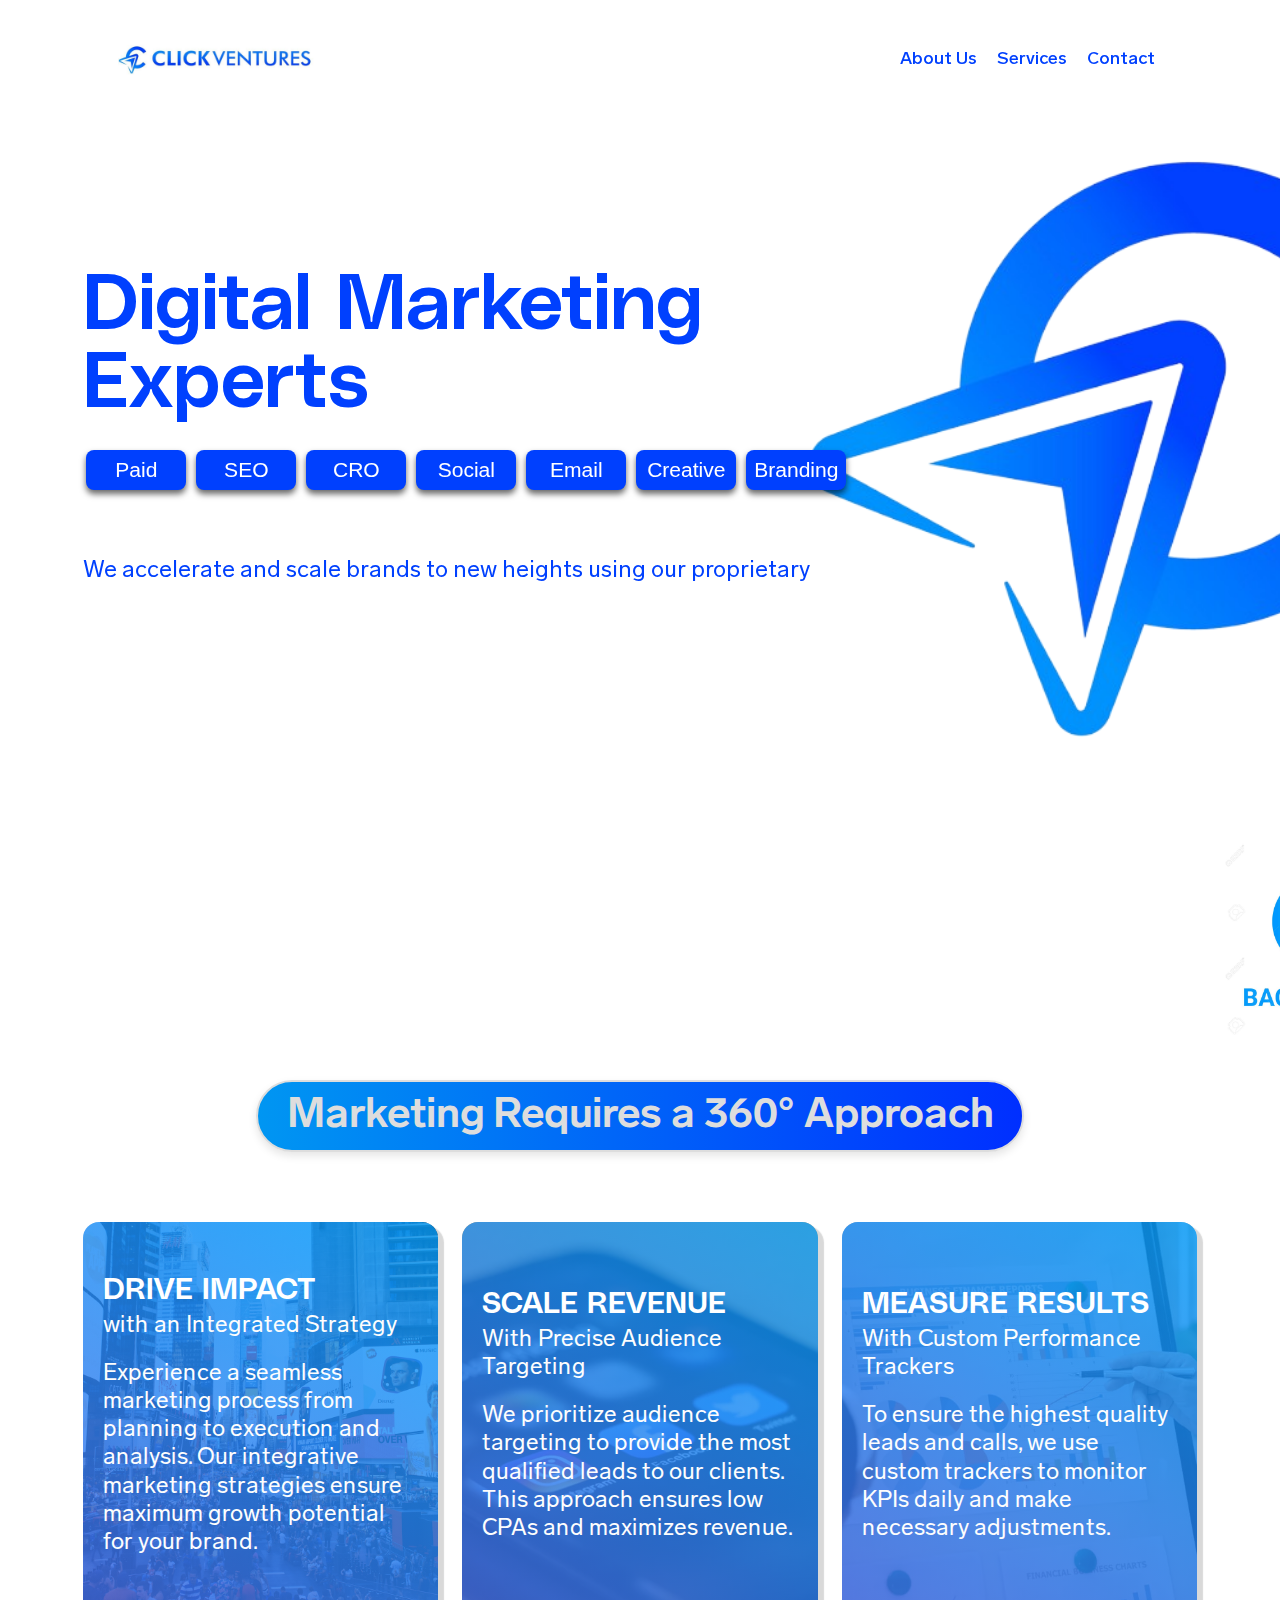
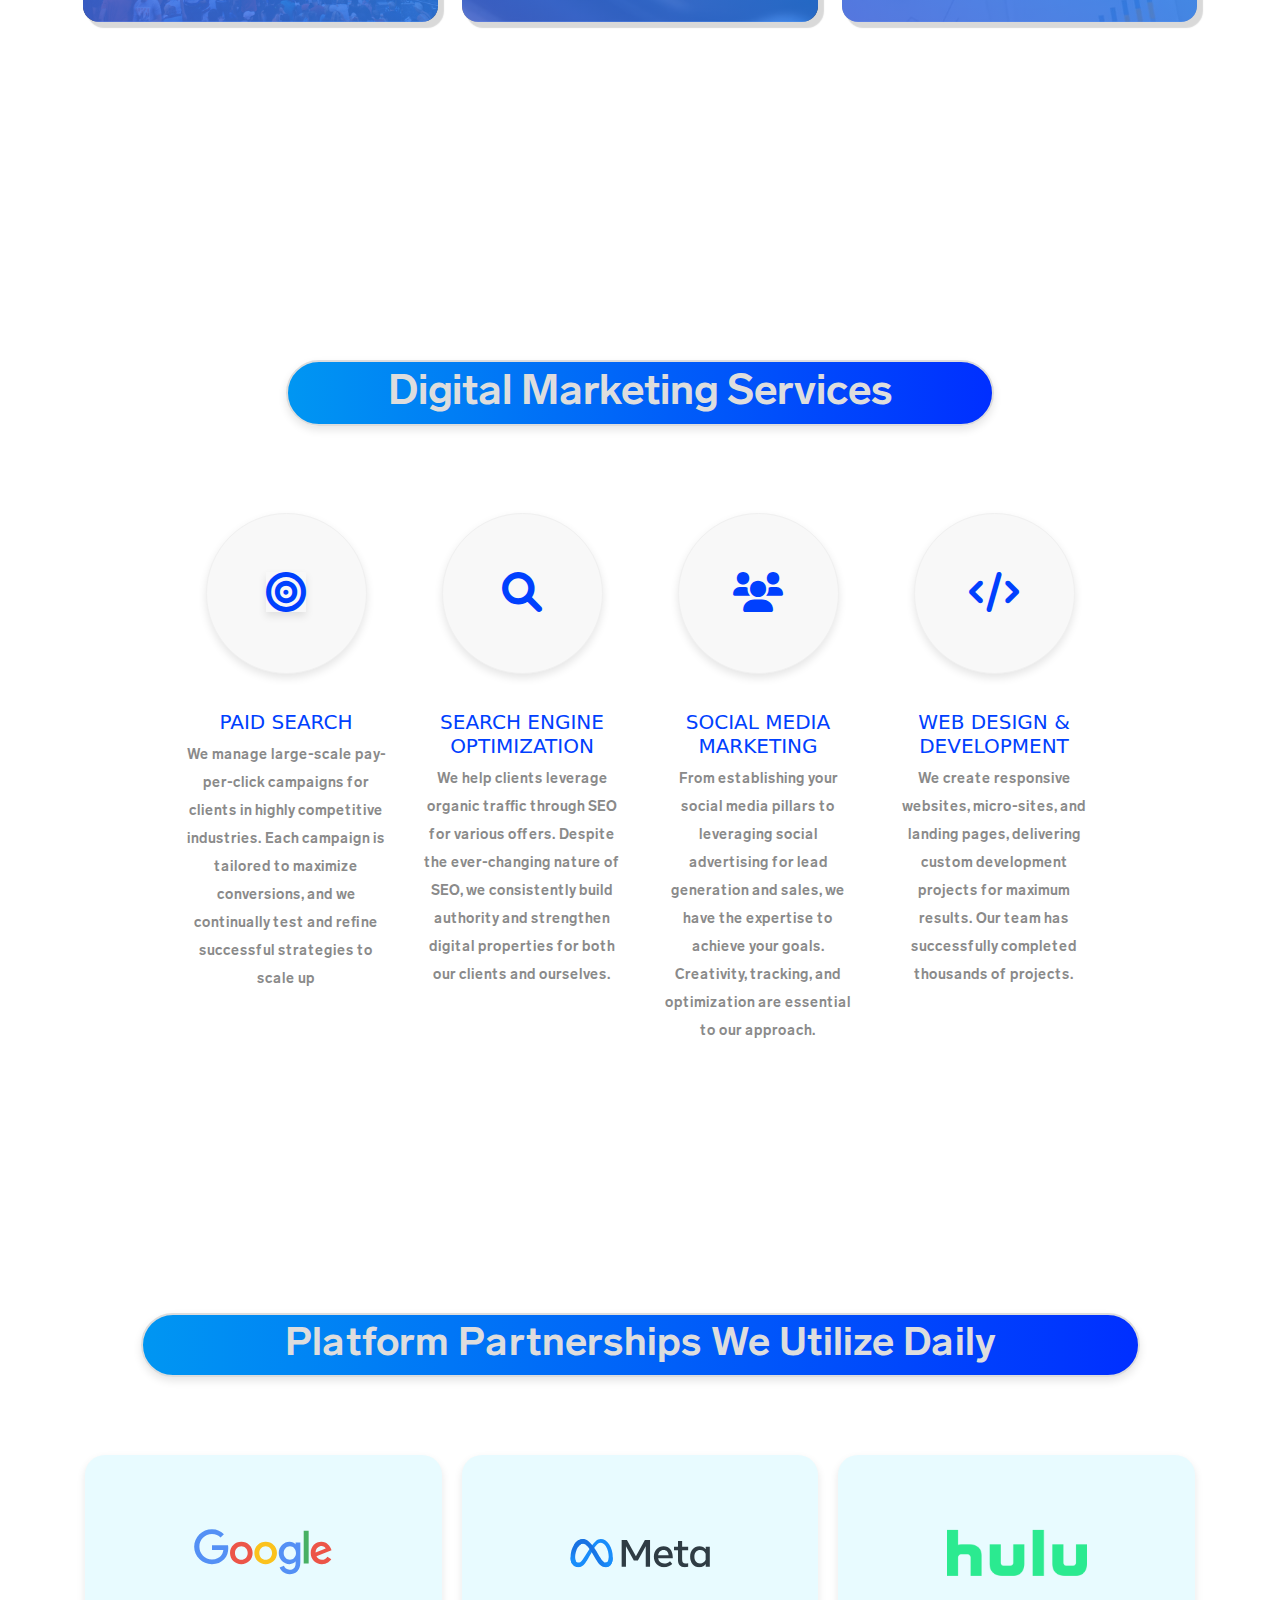
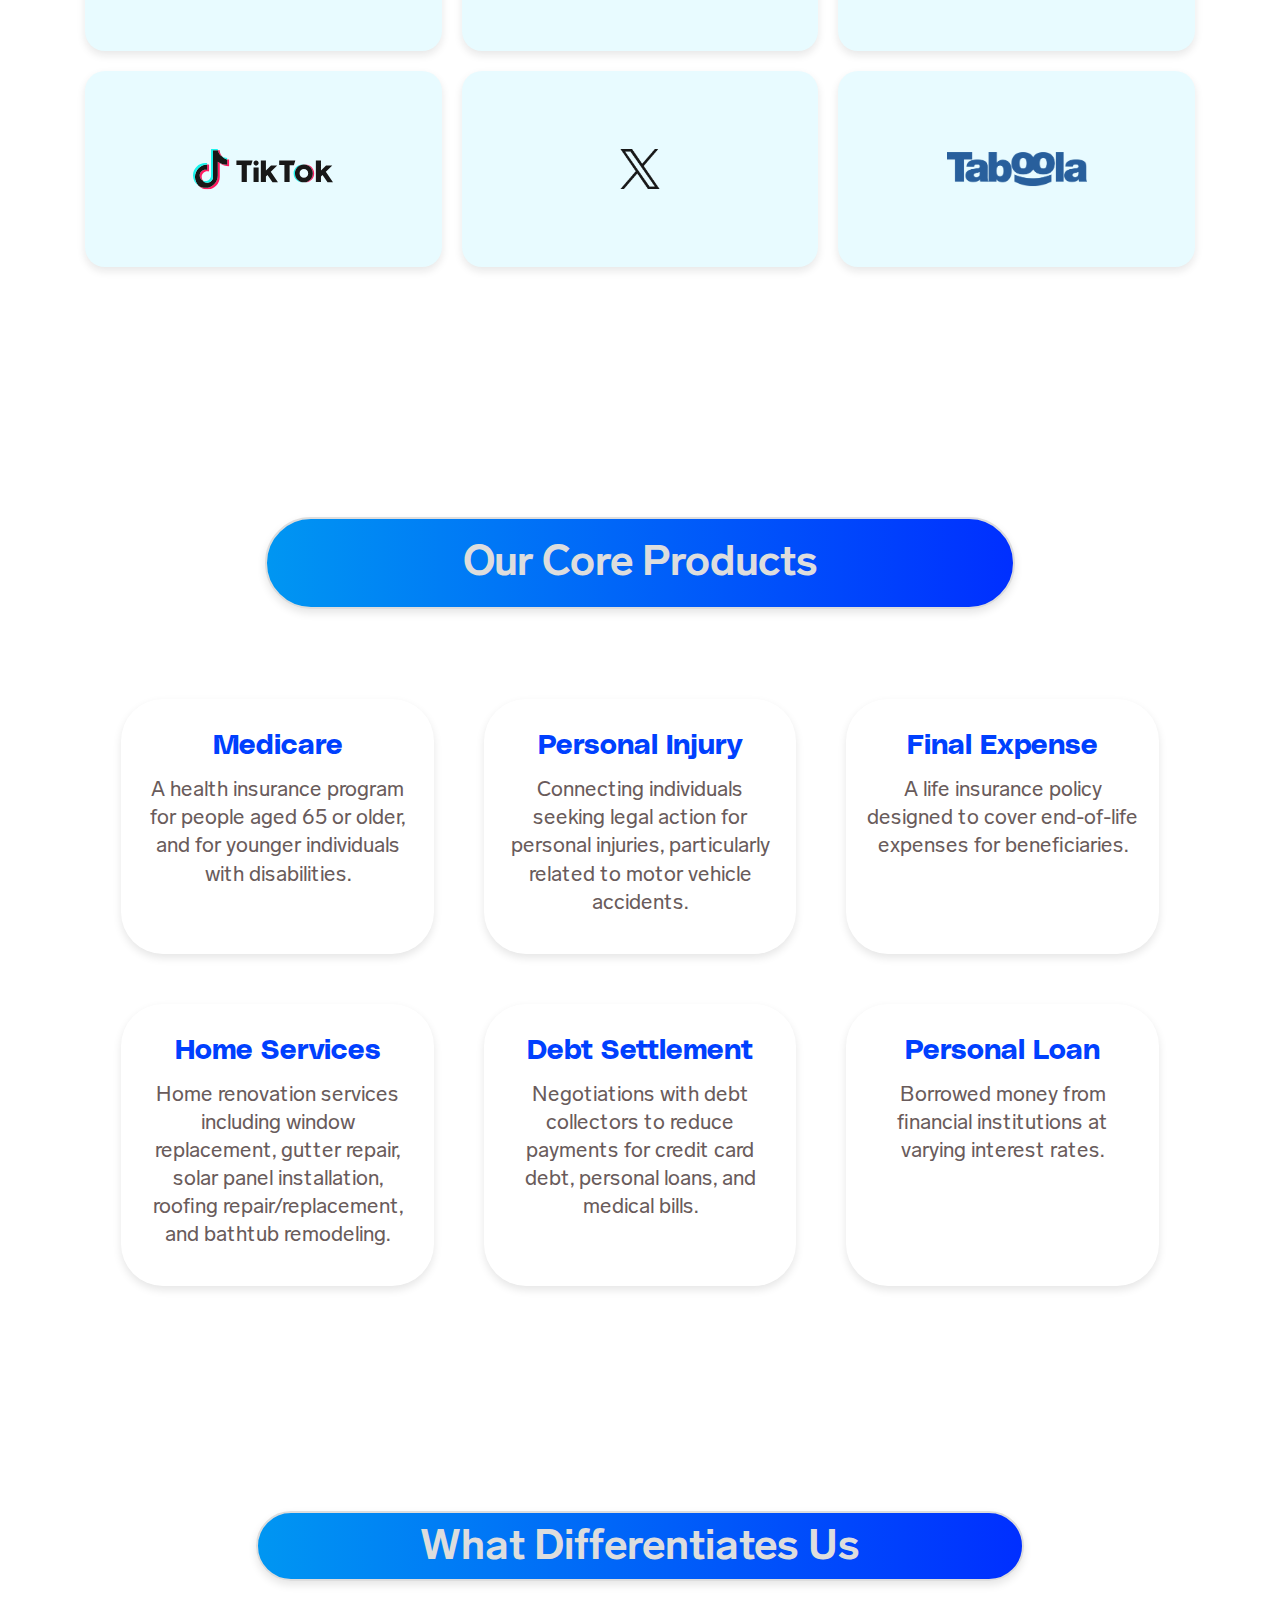
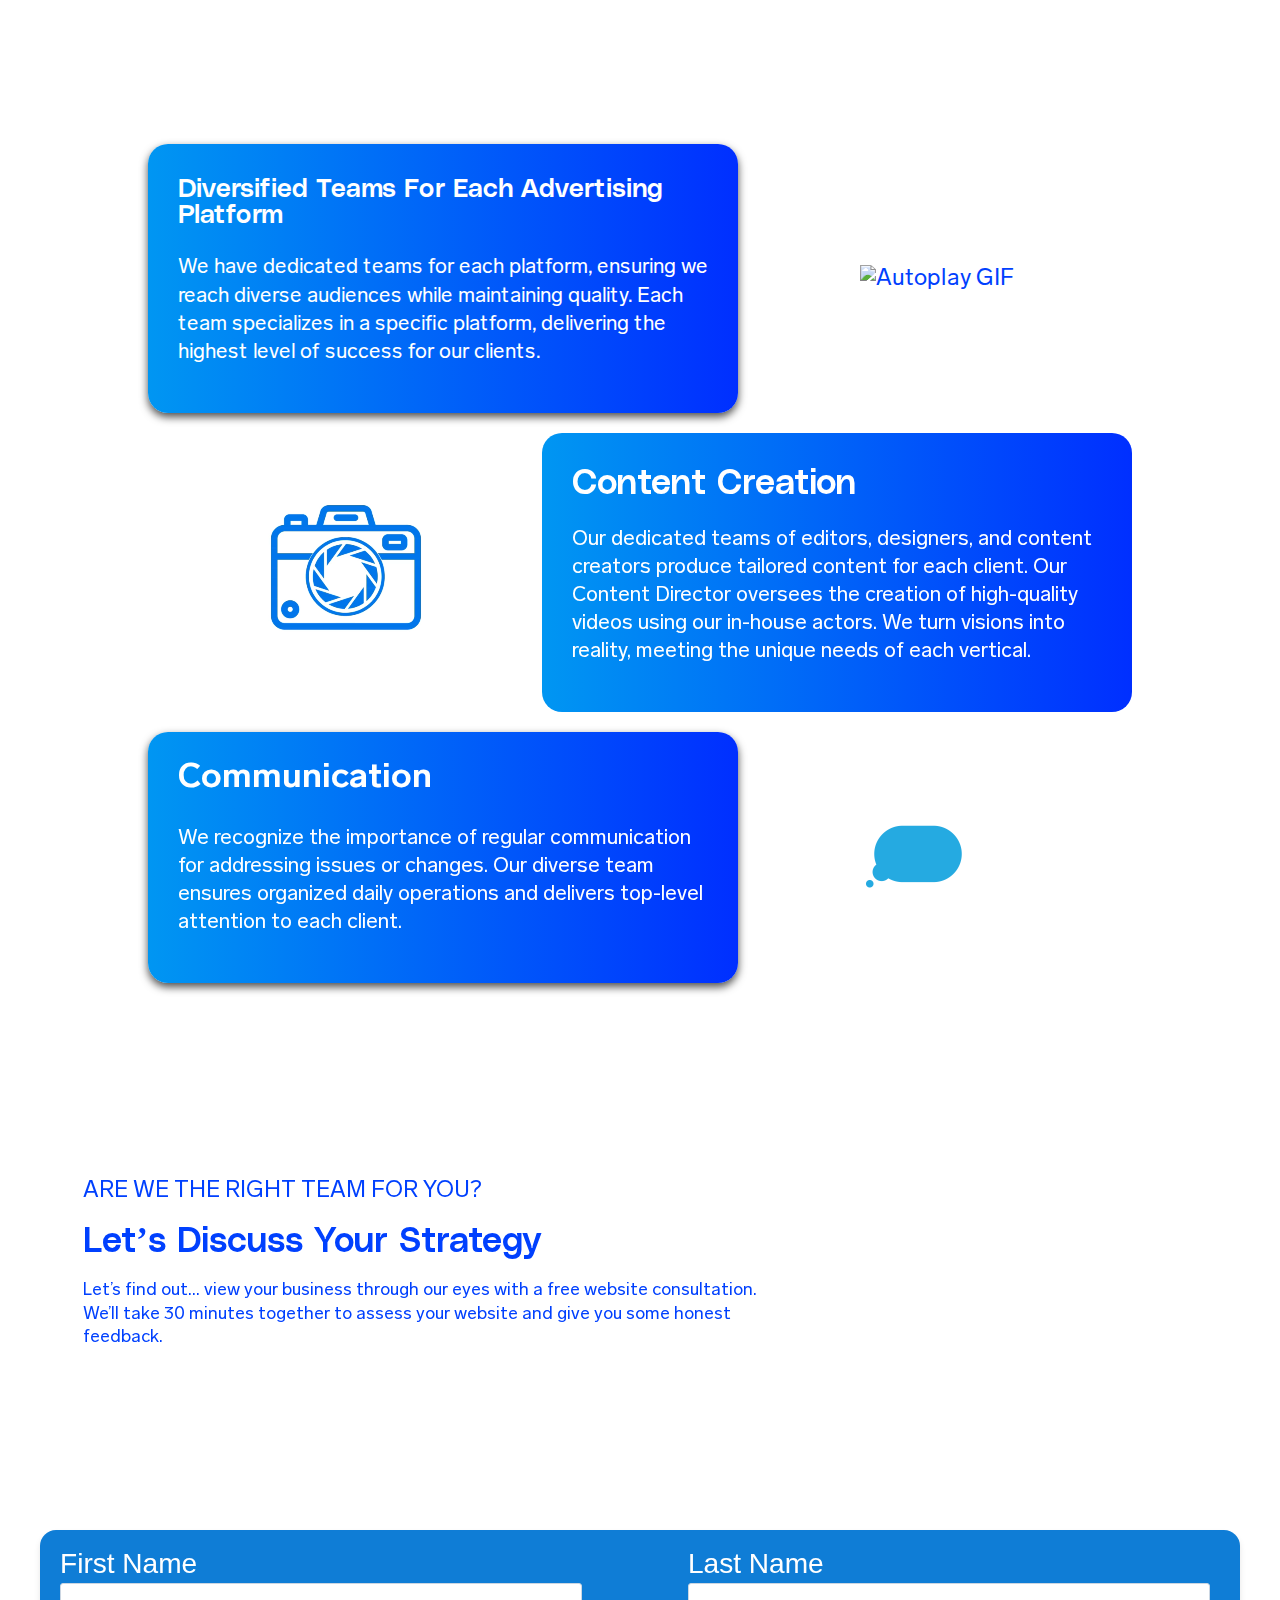
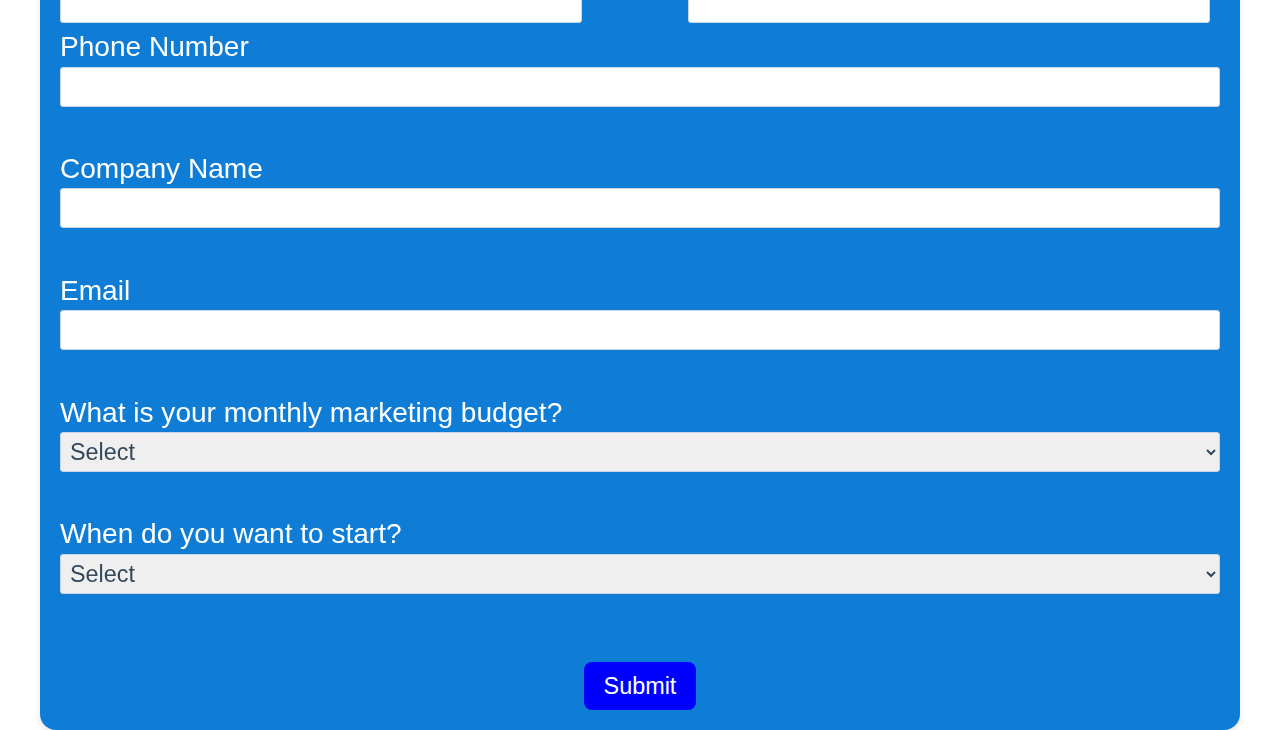
==== index.html @ 313b9a5c "dsd" ====
<!DOCTYPE html><html lang="en-US"><head>
  <meta charset="UTF-8">
  <meta name="viewport" content="width=device-width, initial-scale=1">
  <link rel="stylesheet" href="css/normalize.min.css">
  <meta name="robots" content="index, follow, max-image-preview:large, max-snippet:-1, max-video-preview:-1">
  
  <title>Your Future Digital Growth Marketing Agency | Brenton Way</title><link rel="preload" as="image" href="https://brentonway.com/wp-content/uploads/2023/07/Behind-wings-1024x576.webp" fetchpriority="high">
  <meta name="description" content="Elevate your brand with our top-rated digital marketing and SEO solutions. Transform your business with our expert strategies. | Brenton Way">
  <link rel="canonical" href="https://brentonway.com/">
  <meta property="og:locale" content="en_US">
  <meta property="og:type" content="website">
  <meta property="og:title" content="Digital Marketing Services for Brands &amp; Ventures">
  
      </style>
  
  <link rel="stylesheet" href="css/custom_font__lab_grotesque.css">
  <link rel="stylesheet" href="css/custom_font_polysans.css">
  <link rel="stylesheet" href="css/awesome-menu.css">
  <link rel="stylesheet" href="css/fancy-background.css">
  <link rel="stylesheet" href="css/entrance.css">
  <link rel="stylesheet" href="css/izmir.min.css">
  <link rel="stylesheet" href="css/post-32272-defaults.css">
  <link rel="stylesheet" href="css/post-38-defaults.css">
  <link rel="stylesheet" href="css/post-34564-defaults.css">
  <link rel="stylesheet" href="css/post-32432-defaults.css">
  <link rel="stylesheet" href="css/post-32466-defaults.css">
  <link rel="stylesheet" href="css/post-32283-defaults.css">
  <link rel="stylesheet" href="css/global-settings.css">
  <link rel="stylesheet" href="css/selectors.css">
  <link rel="stylesheet" href="css/post-32272.css">
  <link rel="stylesheet" href="css/post-38.css">
  <link rel="stylesheet" href="css/post-34564.css">
  <link rel="stylesheet" href="css/post-32432.css">
  <link rel="stylesheet" href="css/post-32466.css">
  <link rel="stylesheet" href="css/post-32283.css">
  <link rel="stylesheet" href="css/style.css">
  <link href="css/bootstrap.css" rel="stylesheet" />
  <link rel="stylesheet" href="https://cdnjs.cloudflare.com/ajax/libs/font-awesome/6.0.0-beta3/css/all.min.css">
  
  <script>
  // script.js
// Get the button
let mybutton = document.getElementById("back-to-top");

// When the user scrolls down 20px from the top of the document, show the button
window.onscroll = function() {scrollFunction()};

function scrollFunction() {
    if (document.body.scrollTop > 20 || document.documentElement.scrollTop > 20) {
        mybutton.style.display = "block";
    } else {
        mybutton.style.display = "none";
    }
}

// When the user clicks on the button, scroll to the top of the document
mybutton.addEventListener("click", function() {
    document.body.scrollTop = 0; // For Safari
    document.documentElement.scrollTop = 0; // For Chrome, Firefox, IE and Opera
});

  </script>
  <style>
@media (max-width: 767px) {

  .mobrepair{
    margin-top: -77px !important;
  }
  .raghibhui{
    margin-top: -90px !important;
      width: calc(100vw - 25px);
          margin-left: 14px;
  }
    #back-to-top {
        display: none; /* Hide the element on smaller screens */
    }
}
    .content {
  padding: 20px;
  max-width: 600px;
  margin: 0 auto;
}

a#back-to-top {
  display: inline;
  width: 40px;
  z-index: 99;
  height: 40px;
  line-height: 40px;
  text-align: center;
  background-color: #007bff;
  color: white;
  font-size: 24px;
  text-decoration: none;
  position: fixed;
  bottom: 20px;
  right: 20px;
  border-radius: 50%;
  transition: background-color 0.3s ease;
}

a#back-to-top:hover {
  background-color: #0056b3;
}
    .raghibhui {
    
      margin-top: 80px !important;
      height: 100vh;
      display: flex;
      align-items: center;
      justify-content: center;
  
    }

  
    @media (min-width: 1600px) {
        .raghibhui {
          margin-top: 303px !important;
          /* Width for higher resolution screens */
        }
      }
  
    .raghibin-centered-square {
      background-color:#0F7DD6!important;
      color: white;
      width: 1200px;
    margin-top: 100px;
      height: 800px !important; /* Adjusted height */
      border-radius: 16px !important; /* Rounded corners */
      display: flex !important;
      flex-direction: column !important;
      align-items: center !important;
      justify-content: center !important;
      padding: 20px !important;
      box-shadow: 0px 4px 6px rgba(0, 0, 0, 0.1) !important; /* Optional shadow for better visibility */
    }
    @media (min-width: 1600px) {
        .raghibin-centered-square {
          margin-top: -381px;
          width: 1415px; /* Width for higher resolution screens */
        }
      }
    .raghibin-input-container {
      display: flex !important;
      flex-direction: column !important;
      margin-right: 10px !important;
    
      width: 45% !important; /* Adjust width to fit two inputs side by side */
    }
  
    .raghibin-full-width-container {
      display: flex !important;
      flex-direction: column !important;
      width: 100% !important;
      height: 40% !important;
      color: white !important;
      margin-bottom: 10px !important; /* Space between input fields */
    }
  
    .raghibin-input-container label, .raghibin-full-width-container label {
     
      font-size: 1.2em !important;
      margin-bottom: 5px !important;
     color: white !important;
      font-family: 'Helvetica', Arial, sans-serif !important; /* Font for text */
    }
  
    .raghibin-input-container input, .raghibin-full-width-container input, .raghibin-full-width-container select {
      width: 100% !important;
      padding: 5px !important;
      border-radius: 3px;
      color: #33475b !important;
      border: 1px solid #cbd6e2; /* No rounded corners */
      font-size: 1em !important;
      margin-bottom: 10px !important; /* Space between input fields */
      font-family: 'Lab Grotesque', Arial, sans-serif !important; /* Font for text */
    }
  
   
  
    .raghibin-form-row {
      display: flex !important;
      justify-content: space-between !important;
      width: 100% !important;
    }
  
    .raghibin-submit-button {
      background-color: blue !important;
      color: white !important;
      border: none !important;
      padding: 10px 20px !important;
      border-radius: 8px !important;
      cursor: pointer !important;
      font-size: 1em !important;
      margin-top: 20px !important;
      font-family: 'Lab Grotesque', Arial, sans-serif !important; /* Font for text */
    }
  
    .raghibin-submit-button:hover {
      background-color: white !important;
      color: blue !important;
    }
    .tension{
      
      margin: 307px auto;
    }
    .danger{
      margin-top: -119px !important;
      /* background-color: red !important; */
    }
    .glitch{
      margin-top: -56px !important;
    }
    .mobfont{
      font-size: 26px !important;
    }
   
  
  
  
  
  </style>
  <style>
    .divs {
      display: flex;
      flex-wrap: wrap;
      gap: 10px;
      justify-content: center;
      margin: -17px;
      padding: 20px;
      box-sizing: border-box;
    }
  
    @media (max-width:600px) {
      .new{
       margin-top:  242px !important;
      }
      .animal{
        margin-top: -90px !important;
      }
      .raghibhui{
      /* margin-top: -90px !important;
      width: calc(100vw - 25px);
          margin-left: 14px; */
    }
    .babar{
      display: none;
    }
   
    .divs {
      display: none;
      flex-wrap: wrap;
      gap: 10px;
      justify-content: center;
      margin: -17px;
      padding: 20px;
      box-sizing: border-box;
    }
  }
    .rectangle {
      background-color: #0040fe ;
      color: rgb(255, 255, 255) !important;
      display: flex;
      align-items: center;
      justify-content: center;
      font-size: 0.9em;
      width: 100px;
      height: 40px;
      margin: 0px;
      border-radius: 8px;
      text-align: center;
      box-shadow: 0px 4px 6px rgba(0, 0, 0, 0.6);
       font-family: 'Lab Grotesque', sans-serif;
    }
  
    @media (max-width: 600px) {
      .again{
      font-size: 2.2em !important;
      margin-top: 8px !important;
    } 
      .rectangle {
        width: 73px;
        height: 42px;
        font-size: .5em;
          box-shadow: 0px 4px 8px rgba(0, 0, 255, 0.3);
      }
    }
  
  
  
  
    /* ndjks */
    .tree {
        display: flex;
        justify-content: center;
        align-items: center;
        
      }
      @media (min-width: 767px) {
        .mobd{
      display: none;
    }
    .tree {
      display: none; /* You can optionally reset display property for mobile here if needed */
    }
  }
  
  
  
  
  
  
  </style>
  </head>
  <body class="home page-template-default page page-id-38 wp-custom-logo breakdance cookies-not-set piotnetgrid-edit">
  <script type="3da30de69248d1c04b7ca5eb-text/javascript" src="js/conversion.js">
  </script>
  <noscript>
  <div style="display:inline;">
  <img height="1" width="1" style="border-style:none;" alt="" src="//www.googleadservices.com/pagead/conversion/711363443/?value=1.00¤cy_code=USD&label=vwI6CIOH6qkBEPOWmtMC&guid=ON&script=0"/>
  </div>
  </noscript>
  <svg class="breakdance-global-gradients-sprite" aria-hidden="true"><radialGradient id="bde-palette-blue-ff223f51-cc49-422e-bbdf-f90e4e4a5b1c-gradient-15"><stop stop-opacity="1" stop-color="#08104d" offset="0"></stop><stop stop-opacity="1" stop-color="#ff0000" offset="1"></stop></radialGradient></svg> <header class="bde-header-builder-32272-100 bde-header-builder bde-header-builder--sticky bde-header-builder--sticky-scroll-slide bde-header-builder--overlay" data-sticky-scroll-hide-after="150">
  <div class="bde-header-builder__container"><a class="bde-container-link-32272-147 bde-container-link breakdance-link" href="/" target="_self" data-type="url">
  <div class="bde-columns-32272-148 bde-columns"><div class="bde-column-32272-149 bde-column">
  <div class="">
  </div>
  </div>
  <img class="breakdance-image-object coolimage" src="images/biglogo.jpg" style="">
  <!-- <img  src="images/biglogo.jpg" width="580" height="99"> -->
  <div class="bde-column-32272-151 bde-column">
  <div class="bde-image-32272-152 bde-image">
  <figure class="breakdance-image breakdance-image--33162">
  <div class="breakdance-image-container">
  <div class="breakdance-image-clip">
    <!-- <img class="breakdance-image-object" src="images/biglogo.jpg" style="height: auto !important; width: 500px !important;"> -->
  
  </div>
  </div>
  </figure>
  </div>
  </div></div>
  
  </a>
  <div class="bde-div-32272-121 bde-div">
  <div class="bde-wp-menu-32272-116 bde-wp-menu" aria-label="mobile menu">
  <nav class="breakdance-menu breakdance-menu--collapse    ">
  <button class="breakdance-menu-toggle breakdance-menu-toggle--squeeze" type="button" aria-label="Open Menu" aria-expanded="false" aria-controls="menu-116">
  <!-- <span class="breakdance-menu-toggle-icon">
  <span class="breakdance-menu-toggle-lines"></span>
  </span> -->
  </button>
 
  </nav>
  </div>
  
  <div class="bde-menu-32272-192 bde-menu coolmenu" >
  <nav class="breakdance-menu breakdance-menu--collapse    ">
  <button class="breakdance-menu-toggle breakdance-menu-toggle--squeeze" type="button" aria-label="Open Menu" aria-expanded="false" aria-controls="menu-192">
  <span class="breakdance-menu-toggle-icon">
  <span class="breakdance-menu-toggle-lines"></span>

  <!-- <p>fucker</p> -->
  </span>
  </button>
  <ul class="breakdance-menu-list" id="menu-192">
    <li class="breakdance-menu-item-32272-194 breakdance-menu-item">
      <a class="breakdance-link breakdance-menu-link" href="#aboutus" target="_self" data-type="url">
        About Us
      </a>
    </li>
    <li class="breakdance-menu-item-32272-195 breakdance-menu-item">
      <a class="breakdance-link breakdance-menu-link" href="#service" target="_self" data-type="url">
        Services
      </a>
    </li>
    <li class="breakdance-menu-item-32272-196 breakdance-menu-item">
      <a class="breakdance-link breakdance-menu-link" href="#contact" target="_self" data-type="url">
        Contact
      </a>
    </li>
  </ul>
  
  </nav>
  </div>
  <div class="bde-button-32272-120 bde-button">
  <a class="breakdance-link button-atom button-atom--custom bde-button__button" href="#contact" target="_self" data-type="url">
  <span class="button-atom__text">&nbsp;</span>
  </a>
  </div>
  </div></div>
  </header>
  
  
  <header class="bde-header-builder-32272-127 bde-header-builder bde-header-builder--sticky bde-header-builder--sticky-scroll-slide bde-header-builder--sticky-styles bde-header-builder--sticky-scroll-start-off-hidden bde-header-builder--sticky-scroll-hide" data-sticky-hide-until-scroll-distance="300">
  <div class="bde-header-builder__container"><a class="bde-container-link-32272-153 bde-container-link breakdance-link" href="/" target="_self" data-type="url">
  <div class="bde-columns-32272-154 bde-columns">
    <div class="bde-column-32272-155 bde-column">
  <div class="b">
  </div>
  </div><div class="bde-column-32272-157 bde-column">
  <div class="bde-image-32272-158 bde-image">
  <figure class="breakdance-image breakdance-image--33162">
  <!-- <div class="breakdance-image-container"> -->
  
  <div class="breakdance-image-clip">
    <img class="breakdance-image-object coolimage" src="images/biglogo.jpg" style="height: auto !important; width: 1000px !important;">
    <!-- <img class="breakdance-image-object" src="images/biglogo.jpg" style="height: 80px!important; width:3500px !important;"> -->
  
  <!-- <img class="breakdance-image-object" src="images/biglogo.jpg" width="1850" height="89"> -->
  
  <!-- </div> -->
  </div>
  </figure>
  </div>
  </div></div>
  </a>
  <div class="bde-menu-32272-192 bde-menu">
    <nav class="breakdance-menu breakdance-menu--collapse    ">
    <button class="breakdance-menu-toggle breakdance-menu-toggle--squeeze" type="button" aria-label="Open Menu" aria-expanded="false" aria-controls="menu-192">
    <!-- <span class="breakdance-menu-toggle-icon">
    <span class="breakdance-menu-toggle-lines"></span> -->
  
    <!-- <p>probles</p> -->
    </span>
    </button>
    <ul class="breakdance-menu-list" id="menu-192">
      <li class="breakdance-menu-item-32272-194 breakdance-menu-item">
        <a class="breakdance-link breakdance-menu-link" href="#aboutus" target="_self" data-type="url">
          About Us
        </a>
      </li>
      <li class="breakdance-menu-item-32272-195 breakdance-menu-item">
        <a class="breakdance-link breakdance-menu-link" href="#service" target="_self" data-type="url">
          Services
        </a>
      </li>
      <li class="breakdance-menu-item-32272-196 breakdance-menu-item">
        <a class="breakdance-link breakdance-menu-link" href="#contact" target="_self" data-type="url">
          Contact
        </a>
      </li>
    </ul>
    
    </nav>
    </div>
  </header><section class="bde-section-38-100 bde-section">
  <div class="section-background-overlay"></div>
  <div  class="section-container "><div class="bde-div-38-101 bde-div">
  <h1 class="bde-heading-38-486 bde-heading">
    Digital Marketing Experts
  </h1>
  
  <div class="divs">
    <div class="rectangle">Paid</div>
    <div class="rectangle">SEO</div>
    <div class="rectangle">CRO</div>
    <div class="rectangle">Social</div>
    <div class="rectangle">Email</div>
    <div class="rectangle">Creative</div>
    <div class="rectangle">Branding</div>
  </div>
  
  <div class="tree" style="margin-left: 24px; margin-top:42px " > 
    <div class="rowd">
      <div class="node blue">Paid</div>
      <div class="node blue">SEO</div>
      <div class="node blue">CRO</div>
      <div class="node orange">Social</div>
      <div class="node orange">Email</div>
    </div>
    
  </div>
  
  <div class="tree"  style="margin-top:-20px;margin-left: 24px; " >
  
    <div class="rowd">
     
   
      <div class="node">Creative</div>
      <div class="node orange">Branding</div>
    </div>
  </div>
  
  
  
  
  <!-- <div class="bde-div-38-402 bde-div">
  <a class="bde-text-link-38-408 bde-text-link hero-nav-links breakdance-link"  target="_self" data-type="url">
  <p style="font-size: 1.2em !important;">Paid</p>
  </a><a class="bde-text-link-38-403 bde-text-link hero-nav-links breakdance-link" target="_self" data-type="url">
    <p style="font-size: 1.2em !important;">SEO</p>
  
  </a><a class="bde-text-link-38-404 bde-text-link hero-nav-links breakdance-link"  target="_self" data-type="url">
    <p style="font-size: 1.2em !important;">CRO</p>
  
  </a><a class="bde-text-link-38-406 bde-text-link hero-nav-links breakdance-link"  target="_self" data-type="url">
    <p style="font-size: 1.2em !important;">Social</p>
  
  </a><a class="bde-text-link-38-488 bde-text-link hero-nav-links breakdance-link"  target="_self" data-type="url">
    <p style="font-size: 1.2em !important;">Email</p>
  
  </a><a class="bde-text-link-38-405 bde-text-link hero-nav-links breakdance-link"  target="_self" data-type="url">
    <p style="font-size: 1.2em !important;">Creative</p>
  
  </a><a class="bde-text-link-38-407 bde-text-link hero-nav-links breakdance-link"  target="_self" data-type="url">
    <p style="font-size: 1.2em !important;">Branding</p>
  
  </a>
  </div> -->
  
  <div class="bde-rich-text-38-105 bde-rich-text breakdance-rich-text-styles">
    
  </div>
  <style>
    .typing-container {
        overflow: hidden;
        display: inline-block;
        white-space: normal; 
        max-width: 100%; 
        font-family: ' Lab Grotesque'!important
        
    }
  
    @media (max-width: 600px) {

.coolmenu{
  position: fixed; top: 0; right: 0; background-color: white; padding: 26px;
}
.coolimage{
  position: fixed; top: 0; left: 0; background-color: white; padding: 26px;
  height: auto !important; width: 300px !important;
}

      .node {
    display: flex;
    justify-content: center;
    align-items: center;
    /* width: 4.5em;
    height: 2.5em; */
    margin: 0.225em;
    font-size: 1.125rem;
    line-height: 1em;
    padding: .9rem .9rem 0.9rem;
    color: white !important;
    border-radius: 8px;
    text-align: center;
    background-color: #0040fe;
    font-family: 'Lab Grotesque', sans-serif;
    box-shadow: 0px 4px 6px rgba(0, 0, 0, 0.6);
  }
      .rowd {
    display: flex;
    justify-content: center;
    align-items: center;
    width: 100%;
   
    margin-left: -30px;
  }
  
  .hide{
    display: none;
  }
  
      .typing-container  {
        font-size: 28px;
       margin-top: -11px;
       line-height: 43px;
       font-weight: 500;
       font-family: ' Lab Grotesque'!important
      }
    }
  
  
   
    
  
    @keyframes blink-caret {
        from, to { border-color: transparent }
        50% { border-color: rgb(250, 250, 250); }
    }
  </style>
  </head>
  <body>
  <div class="typing-container" id="typing-container"></div>
  
  <script>
    const text = 'We accelerate and scale brands to new heights using our proprietary technology and world-class marketing team.';
    const words = text.split(' ');
    const typingContainer = document.getElementById('typing-container');
    let index = 0;
  
    function type() {
      if (index < words.length) {
        const span = document.createElement('span');
        span.textContent = words[index] + ' ';
        typingContainer.appendChild(span);
        index++;
        setTimeout(type, 100); // 50% faster typing for words
      } else {
        typingContainer.classList.remove('blink');
      }
    }
  
    type();
  </script>
  <div class="bde-button-38-104 bde-button">
  
    
  <!-- <a class="breakdance-link button-atom button-atom--primary bde-button__button" href="/request-a-consultation/" target="_self" data-type="url">
  <span class="button-atom__text">Transform With Us</span> -->
  </a>
  </div>
  </div>
  <div  class="bde-image-38-106 bde-image">
  <figure class="breakdance-image breakdance-image--34551">
  <div class="breakdance-image-container">
  <div class="breakdance-image-clip">
  <img class="breakdance-image-object" src="images/logo.png" width="768" height="699" srcset="images/logo.png 768w, images/logo.png 300w">
  </div>
  </div>
  </figure>
  </div></div>
  </section>
  
  
  <!-- <section class="bde-section-38-165 bde-section">
  <div class="section-container"><div class="bde-text-38-176 bde-text">
  Digital Strategy + Creative
  </div><h2 class="bde-heading-38-177 bde-heading">
  Tell Your Story.
  </h2><div class="bde-columns-38-446 bde-columns"><div class="bde-column-38-447 bde-column">
  <div class="bde-image-38-458 bde-image">
  <figure class="breakdance-image breakdance-image--35331">
  <div class="breakdance-image-container">
  <div class="breakdance-image-clip">
  <img class="breakdance-image-object" src="images/B-Identity-1.webp" width="482" height="516" srcset="images/B-Identity-1.webp 482w, images/B-Identity-1-280x300.webp 280w">
  </div>
  </div>
  </figure>
  </div><div class="bde-image-38-459 bde-image" data-parallax="true">
  <figure class="breakdance-image breakdance-image--35330">
  <div class="breakdance-image-container">
  <div class="breakdance-image-clip">
  <a class="breakdance-image-link breakdance-image-link--url" href="/brand-identity" target="_self" rel="noopener" data-sub-html="" data-lg-size="-">
  <img class="breakdance-image-object" src="images/Foreo-billboard-comp-1.webp" width="890" height="990" srcset="images/Foreo-billboard-comp-1.webp 890w, images/Foreo-billboard-comp-1-270x300.webp 270w, images/Foreo-billboard-comp-1-768x854.webp 768w">
  </a>
  </div>
  </div>
  </figure>
  </div><div class="bde-text-38-448 bde-text">
  Brand Identity
  </div>
  </div><div class="bde-column-38-450 bde-column">
  <div class="bde-image-38-451 bde-image home-conversion" data-parallax="true">
  <figure class="breakdance-image breakdance-image--35333">
  <div class="breakdance-image-container">
  <div class="breakdance-image-clip">
  <a class="breakdance-image-link breakdance-image-link--url" href="/conversion-optimization/" target="_self" rel="noopener" data-sub-html="" data-lg-size="-">
  <img class="breakdance-image-object" src="images/Brand-Conversion-1-1.webp" width="440" height="515" loading="lazy" srcset="images/Brand-Conversion-1-1.webp 440w, images/Brand-Conversion-1-1-256x300.webp 256w">
  </a>
  </div>
  </div>
  </figure>
  </div><div class="bde-text-38-452 bde-text">
  Brand conversion
  </div>
  </div><div class="bde-column-38-453 bde-column creative-wrapper">
  <div class="bde-image-38-454 bde-image home-studio" data-parallax="true">
  <figure class="breakdance-image breakdance-image--35336">
  <div class="breakdance-image-container">
  <div class="breakdance-image-clip">
  <a class="breakdance-image-link breakdance-image-link--url" href="/graphic-creatives/" target="_self" rel="noopener" data-sub-html="" data-lg-size="-">
  <img class="breakdance-image-object" src="images/Creative-Studio-1-1.webp" width="483" height="440" loading="lazy" srcset="images/Creative-Studio-1-1.webp 483w, images/Creative-Studio-1-1-300x273.webp 300w">
  </a>
  </div>
  </div>
  </figure>
  </div><div class="bde-div-38-455 bde-div">
  <div class="bde-masker-38-456 bde-masker">
  </div><div class="bde-text-38-457 bde-text">
  Creative studio
  </div>
  </div>
  </div></div></div>
  </section> -->
  
  <!-- <section class="bde-section-38-178 bde-section">
  <div class="section-container"><div class="bde-div-38-207 bde-div">
  <div class="bde-text-38-203 bde-text">
  Digital Growth
  </div><h2 class="bde-heading-38-204 bde-heading">
  Grow Your Brand Like Wildfire.
  </h2><h1 class="bde-heading-38-205 bde-heading">
  Scale. Break through &amp; generate real <br>growth with a tailored marketing <br>approach for ROI.
  </h1>
  </div><div class="bde-image-38-206 bde-image">
  <figure class="breakdance-image breakdance-image--35338">
  <div class="breakdance-image-container">
  <div class="breakdance-image-clip">
  <img class="breakdance-image-object" src="images/Fire2-768x646-1-1.webp" width="768" height="646" loading="lazy" srcset="images/Fire2-768x646-1-1.webp 768w, images/Fire2-768x646-1-1-300x252.webp 300w">
  </div>
  </div>
  </figure>
  </div></div>
  
  
  </section><section class="bde-section-38-491 bde-section"> -->
  
  
  <div id="aboutus"  class="section-container " style="margin-bottom: -150px !important;"> 
    <div class="bde-globalblock-38-490 bde-globalblock" >
    <div id="aboutus"    class="dead" >
      <h1 style="font-size: 1.8em!important; margin-top: 10px!important; color: #ddd!important; text-align: center;">Marketing Requires a 360° Approach</h1>
    </div>
  
    <!-- <div style="background: linear-gradient(to right, #8f1465, #161346);padding: 2px; border: 2px solid #ddd; border-radius: 50px; box-shadow: 0 4px 8px rgba(0, 0, 0, 0.1); text-align: center; max-width: 60%; margin: 20px auto;">
      <h1 style="font-size: 1.8em!important; margin-top: 14px!important; color: #ddd!important; text-align: center">Marketing Requires a 360° Approach</h1>
    </div> -->
    <section class="bde-section-34564-100 bde-section animal" style="margin-top: -340px;">
      <div class="section-container"><div class="bde-image-accordion-34564-101 bde-image-accordion" 
      >
      <div class="ee-image-accordion-item ee-image-accordion-item-1">
      <a class="breakdance-link ee-image-accordion-link"  target="_self" data-type="url">
      </a>
      
      
      <div class="ee-image-accordion-content-item ee-image-accordion-title" style="color: white !important; ;   margin-inline-end: auto;font-size: 1.3em">Drive Impact</div>
      <p class="ee-image-accordion-content-item" style="color: rgb(253, 253, 253) !important; margin: 0;    margin-inline-end: auto;">with an Integrated Strategy</p>
      
      <p class="ee-image-accordion-content-item " style="color: rgb(253, 253, 253) !important;margin-top: 20px; ">Experience a seamless marketing process from planning to execution and analysis. Our integrative marketing strategies ensure maximum growth potential for your brand.</p>
      
       
      <img class="breakdance-image-object" src="images/Mask-group-5-300x237.jpg" width="300" height="237" loading="lazy" srcset="images/Mask-group-5-300x237.jpg 300w, images/Mask-group-5.jpg 725w">
      </div>
      <div class="ee-image-accordion-item ee-image-accordion-item-2">
      <a class="breakdance-link ee-image-accordion-link"  target="_self" data-type="url">
      </a>
      <div class="ee-image-accordion-content-item ee-image-accordion-title" style="color: white !important;  margin-inline-end: auto;font-size: 1.3em;">  Scale Revenue</div>
      <p class="ee-image-accordion-content-item" style="color: rgb(253, 253, 253) !important; margin: 0;  margin-inline-end: auto;">With Precise Audience Targeting</p>
      <p class="ee-image-accordion-content-item" style="color: rgb(253, 253, 253) !important; margin-top: 20px;">We prioritize audience targeting to provide the most qualified leads to our clients. This approach ensures low CPAs and maximizes revenue.</p>
      <img class="breakdance-image-object" src="images/Mask-group-3-300x237.webp" width="300" height="237" loading="lazy" srcset="images/Mask-group-3.webp 725w, images/Mask-group-3-300x237.webp 300w">
      </div>
      <div class="ee-image-accordion-item ee-image-accordion-item-3">
      <a class="breakdance-link ee-image-accordion-link"  target="_self" data-type="url">
      </a>
      <div class="ee-image-accordion-content-item ee-image-accordion-title" style="color: white !important;  margin-inline-end: auto;; font-size: 1.3em;">Measure Results</div>
      <p class="ee-image-accordion-content-item" style="color: rgb(253, 253, 253) !important; margin: 0;  margin-inline-end: auto; ;">With Custom Performance Trackers</p>
      <p class="ee-image-accordion-content-item" style="color: rgb(253, 253, 253) !important; margin-top: 20px;" >To ensure the highest quality leads and calls, we use custom trackers to monitor KPIs daily and make necessary adjustments. </p>
      <img class="breakdance-image-object" src="images/Mask-group-4-300x237.webp" width="300" height="237" loading="lazy" srcset="images/Mask-group-4.webp 725w, images/Mask-group-4-300x237.webp 300w">
      </div>
      </div>
      </div>
      </section>
  </div></div>
  
  
  
  <!-- </section> -->
  <div id="service"></div>
  <div class="wpb_wrapper " >
  
    <div        class="tension new" style="background: linear-gradient(to right, #0096f2, #002fff);padding: 2px; border: 2px solid #ddd; border-radius: 50px; box-shadow: 0 4px 8px rgba(0, 0, 0, 0.1); text-align: center; max-width: 60%;">
      <!-- <h1 style="font-size: 1.8em!important; margin-top: 10px!important; color: #ddd!important; text-align: center">DIGITAL MARKETING SERVICES</h1> -->
      <h1 style="font-size: 1.8em!important; margin-top: 10px!important; color: #ddd!important; text-align: center">Digital Marketing Services</h1>
    </div>
    <div class="danger"  >
      <ul class="q_circles_holder five_columns no_line danger">
        <li class="q_circle_outer">
            <span class="q_circle_inner">
                <span class="q_circle_inner2" style="box-shadow: 0 4px 8px rgba(0, 0, 0, 0.1);">
                    <i class="fa fa-bullseye fa-3x" style=" font-size: 40px!important;    box-shadow: 0 4px 8px rgba(0, 0, 0, 0.1);"></i>
                </span>
            </span>
            <div class="q_circle_text_holder" >
                <h5 class="q_circle_title" >PAID SEARCH</h3>
                <p class="q_circle_text" style="">We manage large-scale pay-per-click campaigns for clients in highly competitive industries. Each campaign is tailored to maximize conversions, and we continually test and refine successful strategies to scale up</p>
            </div>
        </li>
        <li class="q_circle_outer">
            <span class="q_circle_inner">
                <span class="q_circle_inner2" style="box-shadow: 0 4px 8px rgba(0, 0, 0, 0.1);">
                    <i class="fa fa-search fa-3x" style=" font-size: 40px!important"></i>
                </span>
            </span>
            <div class="q_circle_text_holder">
                <h5 class="q_circle_title" >SEARCH ENGINE OPTIMIZATION</h3>
                <p class="q_circle_text" style="">We help clients leverage organic traffic through SEO for various offers. Despite the ever-changing nature of SEO, we consistently build authority and strengthen digital properties for both our clients and ourselves.</p>
            </div>
        </li>
        <li class="q_circle_outer">
            <span class="q_circle_inner">
                <span class="q_circle_inner2" style="    box-shadow: 0 4px 8px rgba(0, 0, 0, 0.1);">
        <i class="fa fa-users" style=" font-size: 40px!important"></i>
                </span>
            </span>
            <div class="q_circle_text_holder">
                <h5 class="q_circle_title">SOCIAL MEDIA    MARKETING</h3>
                <p class="q_circle_text" style="">From establishing your social media pillars to leveraging social advertising for lead generation and sales, we have the expertise to achieve your goals. Creativity, tracking, and optimization are essential to our approach.</p>
            </div>
        </li>
        <li class="q_circle_outer">
            <span class="q_circle_inner">
                <span class="q_circle_inner2" style="    box-shadow: 0 4px 8px rgba(0, 0, 0, 0.1);" >
                    <i class="fa fa-code fa-3x" style=" font-size: 40px!important"></i>
                </span>
            </span>
            <div class="q_circle_text_holder">
                <h5 class="q_circle_title">WEB DESIGN &amp; DEVELOPMENT</h3>
                <p class="q_circle_text" style="">We create responsive websites, micro-sites, and landing pages, delivering custom development projects for maximum results. Our team has successfully completed thousands of projects.</p>
            </div>
        </li>
    </div>
     
  
  </div>
  <!-- <li class="q_circle_outer">
      <span class="q_circle_inner">
          <span class="q_circle_inner2" style="">
              <i class="fa fa-level-up fa-3x" style=" font-size: 40px!important"></i>
          </span>
      </span>
      <div class="q_circle_text_holder">
          <h5 class="q_circle_title" style="">DIGITAL CONSULTING</h3>
          <p class="q_circle_text" style="">Our hands on experts work with clients ranging from private equity firms and their portfolio companies to large industry players to entrepreneurs. We consult on digital strategy, marketing, due diligence, M &amp;A and more.</p>
      </div>
  </li> -->
  </ul>
  </div>
  <!-- <section class="bde-section-38-242 bde-section">
  <div class="section-container"><div class="bde-globalblock-38-243 bde-globalblock">
  <div class="bde-div-32432-100 bde-div">
  <div class="bde-div-32432-101 bde-div">
  <h2 class="bde-heading-32432-102 bde-heading">
  Join Our Growth Newsletter &amp; Community
  </h2><div class="bde-button-32432-103 bde-button">
  <a class="breakdance-link button-atom button-atom--custom bde-button__button" href="/join-community/" target="_self" data-type="url">
  <span class="button-atom__text">Join Now</span>
  </a>
  </div>
  </div><div class="bde-image-32432-104 bde-image">
  <figure class="breakdance-image breakdance-image--34556">
  <div class="breakdance-image-container">
  <div class="breakdance-image-clip">
  <img class="breakdance-image-object" src="images/happy-glad-relaxed-woman-uses-mobile-phone.webp" width="648" height="769" loading="lazy" srcset="images/happy-glad-relaxed-woman-uses-mobile-phone.webp 648w, images/happy-glad-relaxed-woman-uses-mobile-phone-253x300.webp 253w">
  </div>
  </div>
  </figure>
  </div>
  </div>
  </div></div>
  </section> -->
  <!-- <section class="bde-section-38-213 bde-section">
  <div class="section-container"><h3 class="bde-heading-38-222 bde-heading">
  Recent blogs
  </h3><div class="bde-post-list-38-244 bde-post-list">
  <div class="ee-posts ee-posts-grid"> <article class="ee-post">
  <a class="ee-post-image-link " href="https://brentonway.com/orthodontic-marketing-strategies/">
  <div class="ee-post-image">
  <img width="1080" height="1080" src="images/orthodontic-marketing-strategies.png" class="attachment-full size-full wp-post-image" alt="orthodontic marketing" decoding="async" loading="lazy" srcset="images/orthodontic-marketing-strategies.png 1080w, images/orthodontic-marketing-strategies-300x300.png 300w, images/orthodontic-marketing-strategies-1024x1024.png 1024w, images/orthodontic-marketing-strategies-150x150.png 150w, images/orthodontic-marketing-strategies-768x768.png 768w" sizes="(max-width: 1080px) 100vw, 1080px"> </div>
  </a>
  <div class="ee-post-wrap">
  <h3 class="ee-post-title">
  <a class="ee-post-title-link" href="https://brentonway.com/orthodontic-marketing-strategies/">
  Orthodontic Marketing Strategies To Grow Your Dental Practice </a>
  </h3>
  <div class="ee-post-content">
  Successful orthodontic practices are those that can effectively capture the attention of potential patients and make lasting connections.&nbsp; This is where orthodontic marketing strategies come into play.&nbsp; By leveraging the [...] </div>
  <a class="breakdance-link button-atom button-atom--text ee-post-button" href="https://brentonway.com/orthodontic-marketing-strategies/" target="_self" data-type="">
  <span class="button-atom__text">Read more</span>
  <span class="button-atom__icon-wrapper">
  <svg class="un-arrow-icon" width="10" height="10" viewBox="0 0 10 10" aria-hidden="true">
  <g fill-rule="evenodd">
  <path class="un-arrow-icon_arrow" d="M1 1l4 4-4 4"></path>
  </g>
  </svg>
  </span>
  </a>
  </div>
  </article>
  <article class="ee-post">
  <a class="ee-post-image-link " href="https://brentonway.com/physical-therapy-marketing-ideas/">
  <div class="ee-post-image">
  <img width="1080" height="1080" src="images/Physical-therapy-marketing-.png" class="attachment-full size-full wp-post-image" alt="Physical therapy marketing" decoding="async" loading="lazy" srcset="images/Physical-therapy-marketing-.png 1080w, images/Physical-therapy-marketing--300x300.png 300w, images/Physical-therapy-marketing--1024x1024.png 1024w, images/Physical-therapy-marketing--150x150.png 150w, images/Physical-therapy-marketing--768x768.png 768w" sizes="(max-width: 1080px) 100vw, 1080px"> </div>
  </a>
  <div class="ee-post-wrap">
  <h3 class="ee-post-title">
  <a class="ee-post-title-link" href="https://brentonway.com/physical-therapy-marketing-ideas/">
  12 Physical Therapy Marketing Ideas For Physiotherapists </a>
  </h3>
  <div class="ee-post-content">
  With the ongoing changes in the healthcare industry, physiotherapists must find ways to distinguish themselves from the growing competition. Delivering quality services is no longer sufficient; nowadays, effective physical therapy [...] </div>
  <a class="breakdance-link button-atom button-atom--text ee-post-button" href="https://brentonway.com/physical-therapy-marketing-ideas/" target="_self" data-type="">
  <span class="button-atom__text">Read more</span>
  <span class="button-atom__icon-wrapper">
  <svg class="un-arrow-icon" width="10" height="10" viewBox="0 0 10 10" aria-hidden="true">
  <g fill-rule="evenodd">
  <path class="un-arrow-icon_arrow" d="M1 1l4 4-4 4"></path>
  </g>
  </svg>
  </span>
  </a>
  </div>
  </article>
  <article class="ee-post">
  <a class="ee-post-image-link " href="https://brentonway.com/marketing-strategies-for-pediatricians/">
  <div class="ee-post-image">
  <img width="1080" height="1080" src="images/marketing-strategies-for-pediatricians.png" class="attachment-full size-full wp-post-image" alt="pediatrician marketing" decoding="async" loading="lazy" srcset="images/marketing-strategies-for-pediatricians.png 1080w, images/marketing-strategies-for-pediatricians-300x300.png 300w, images/marketing-strategies-for-pediatricians-1024x1024.png 1024w, images/marketing-strategies-for-pediatricians-150x150.png 150w, images/marketing-strategies-for-pediatricians-768x768.png 768w" sizes="(max-width: 1080px) 100vw, 1080px"> </div>
  </a>
  <div class="ee-post-wrap">
  <h3 class="ee-post-title">
  <a class="ee-post-title-link" href="https://brentonway.com/marketing-strategies-for-pediatricians/">
  15 Best Marketing Strategies For Pediatric Practitioners </a>
  </h3>
  <div class="ee-post-content">
  Looking to grow your Pediatricians business and attract more patient referrals? You should learn some effective marketing strategies for pediatricians. Online advertising is important for medical professionals who specialize in [...] </div>
  <a class="breakdance-link button-atom button-atom--text ee-post-button" href="https://brentonway.com/marketing-strategies-for-pediatricians/" target="_self" data-type="">
  <span class="button-atom__text">Read more</span>
  <span class="button-atom__icon-wrapper">
  <svg class="un-arrow-icon" width="10" height="10" viewBox="0 0 10 10" aria-hidden="true">
  <g fill-rule="evenodd">
  <path class="un-arrow-icon_arrow" d="M1 1l4 4-4 4"></path>
  </g>
  </svg>
  </span>
  </a>
  </div>
  </article>
  </div>
  </div></div>
  </section> -->
  
    
  <section id="platform">
    <div class="container text-center" >
      
      <div   class="tension"   style="background: linear-gradient(to right, #0096f2, #002fff);padding: 2px; border: 2px solid #ddd; border-radius: 50px; box-shadow: 0 4px 8px rgba(0, 0, 0, 0.1); text-align: center; max-width: 90%; margin: 40px auto;">
        <h1 style="font-size: 1.7em!important; margin-top: 10px!important; color: #ddd!important; text-align: center">Platform Partnerships We Utilize Daily</h1>
      </div>
      <!-- <h2  class="text-blue">Platform partnerships we utilize to ensure a wide range of customer profiles</h2> -->
  
      <div class="platforms hide" style="margin-top: 7%;">
        <div class="row">
          <div class="col">
            <div class="platformImg"><img src="images/platform-google.svg" alt="google logo" class="img-fluid"></div>
          </div>	
          <div class="col">
            <div class="platformImg"><img src="images/platform-meta.svg" alt="meta logo" class="img-fluid"></div>
          </div>
          <div class="col">
            <div class="platformImg"><img src="images/hulu.png" alt="yahoo logo" class="img-fluid"></div>
          </div>
        
        </div>
        <div class="row">
  
          <div class="col">
            <div class="platformImg"><img src="images/platform-tiktok.svg" alt="tiktok logo" class="img-fluid"></div>
          </div>
          <div class="col">
            <div class="platformImg"><img src="images/twitter.png" alt="outbrain logo" class="img-fluid" style="width: 100px!important;"></div>
          </div>
          <div class="col">
            <div class="platformImg"><img src="images/platform-taboola.png" alt="tabool logo" class="img-fluid"></div>
          </div>
          <!-- <div class="col">
            <div class="platformImg"><img src="images/platform-snapinc.avif" alt="snapinc logo" class="img-fluid"></div>
          </div> -->
          <!-- <div class="col">
            <div class="platformImg"><img src="images/platform-pinterest.svg" alt="livepinterestramp logo" class="img-fluid" width="300"></div>
          </div> -->
        </div>
  
  
                    </div>
  
                    <div class="platforms mobd" style="margin-top: 7%;">
                      <div class="row">
                        <div class="col">
                          <div class="platformImg"><img src="images/platform-google.svg" alt="google logo" class="img-fluid"></div>
                        </div>	
                        <div class="col">
                          <div class="platformImg"><img src="images/platform-meta.svg" alt="meta logo" class="img-fluid"></div>
                        </div>
                        <div class="col">
                          <div class="platformImg"><img src="images/hulu.png" alt="yahoo logo" class="img-fluid"></div>
                        </div>
                        <div class="col">
                          <div class="platformImg"><img src="images/platform-tiktok.svg" alt="tiktok logo" class="img-fluid"></div>
                        </div>
                        <div class="col">
                          <div class="platformImg"><img src="images/twitter.png" alt="outbrain logo" class="img-fluid" style="width: 100px!important;"></div>
                        </div>
                        <div class="col">
                          <div class="platformImg"><img src="images/platform-taboola.png" alt="tabool logo" class="img-fluid"></div>
                        </div>
                      
                      </div>
                      <div class="row">
                
                    
                    
                    
                        <!-- <div class="col">
                          <div class="platformImg"><img src="images/platform-snapinc.avif" alt="snapinc logo" class="img-fluid"></div>
                        </div> -->
                        <!-- <div class="col">
                          <div class="platformImg"><img src="images/platform-pinterest.svg" alt="livepinterestramp logo" class="img-fluid" width="300"></div>
                        </div> -->
                      </div>
                
                
                                  </div>
  
                    
                    </div>
                </li> 
            </ul>
      </div>
                </li> 
            </ul>
    </div>
  </section>
  <section  class="core-products">
    <!-- <div style="background-color: #0040fe ; padding: 2px; border: 2px solid #ddd; border-radius: 10px; box-shadow: 0 4px 8px rgba(0, 0, 0, 0.1); text-align: center; max-width: 40%; margin: 20px auto;">
      <h1 style="font-size: 2em!important; margin-top: 30px!important; color: #ddd!important; text-align: center">Our Core Products</h1>
    </div> -->
    <div     class="tension"   style="background: linear-gradient(to right, #0096f2, #002fff);padding: 2px; border: 2px solid #ddd; border-radius: 50px; box-shadow: 0 4px 8px rgba(0, 0, 0, 0.1); text-align: center; max-width: 60%; margin: 100px auto;">
      <h1 style="font-size: 1.8em!important; margin-top: 24px!important; color: #ddd!important; text-align: center">Our Core Products</h1>
    </div>
    
    <div class="product-grid" style="margin-top: -20px;">
        <div class="product-card">
            <!-- <img src="../images/abc.png"> -->
            <h2 style="font-size: 1.2em!important;  padding: 10px; ">Medicare</h2>
            <p style=" color: rgb(105, 91, 91) !important ;  ">A health insurance program for people aged 65 or older, and for younger individuals with disabilities.
            </p>
            <!-- <a href="#">Read more</a> -->
        </div>
        <div class="product-card">
            <!-- <img src="../images/abc.png"> -->
            <h2 style="font-size: 1.2em!important; padding: 10px;">Personal Injury</h2>
            <p style="color: rgb(105, 91, 91) !important ;">Connecting individuals seeking legal action for personal injuries, particularly related to motor vehicle accidents.</p>
            <!-- <a href="#">Read more</a> -->
        </div>
        <div class="product-card">
            <!-- <img src="../images/abc.png"> -->
            <h2 style="font-size: 1.2em!important;  padding: 10px;"> Final Expense</h2>
            <p style="color: rgb(105, 91, 91) !important ;">A life insurance policy designed to cover end-of-life expenses for beneficiaries. </p>
            <!-- <a href="#">Read more</a> -->
        </div>
        <div class="product-card">
            <!-- <img src="../images/abc.png" > -->
            <h2 style="font-size: 1.2em!important;  padding: 10px;">Home Services</h2>
            <p style="color: rgb(105, 91, 91) !important ;">Home renovation services including window replacement, gutter repair, solar panel installation, roofing repair/replacement, and bathtub remodeling.</p>
            <!-- <a href="#">Read more</a> -->
        </div>
        <div class="product-card">
            <!-- <img src="../images/abc.png"> -->
            <h2 style="font-size: 1.2em!important;  padding: 10px;">Debt Settlement </h2>
            <p style="color: rgb(105, 91, 91) !important ;">Negotiations with debt collectors to reduce payments for credit card debt, personal loans, and medical bills.</p>
            <!-- <a href="#">Read more</a> -->
        </div>
        <div class="product-card">
            <!-- <img src="../images/abc.png"> -->
            <h2 style="font-size: 1.2em!important;  padding: 10px;">Personal Loan</h2>
            <p style="color: rgb(105, 91, 91) !important ;">Borrowed money from financial institutions at varying interest rates.</p>
            <!-- <a href="#">Read more</a> -->
        </div>
    </div>
  </section>
  <style>
    @keyframes fadeIn {
        from { opacity: 0; transform: translateY(20px); }
        to { opacity: 1; transform: translateY(0); }
    }
  </style>
  
  
  <!-- <div style="font-family: Arial, sans-serif; line-height: 1.6; color: #333; margin: 0; padding: 5px; background-color: #f4f4f9;"> -->
  
   
  <!-- <div style="background: linear-gradient(to right, #1e3c72, #2a5298); padding: 20px; text-align: center; border-radius: 10px; margin: 20px auto; width: 80%; color: white; box-shadow: 0 4px 8px rgba(0, 0, 0, 0.1); animation: fadeIn 1s ease-in-out;">
      <h1 style="font-size: 2.5em; margin: 10px 0; color: white;">What Separates Us From The Rest</h1>
  </div> -->
  
  
  
  
  
  </div>
  </div>
  <div>
    <div      class="tension"        style="background: linear-gradient(to right, #0096f2, #002fff);padding: 2px; border: 2px solid #ddd; border-radius: 50px; box-shadow: 0 4px 8px rgba(0, 0, 0, 0.1); text-align: center;  margin: 200px auto; max-width: 60%;">
      <h1        class="again"    style="font-size: 1.8em!important; margin-top: 14px!important; color: #ddd!important; text-align: center">What Differentiates Us</h1>
    </div>
  
    <div class="main-wrapper">
    <div class="wrapper3">
      <div class="content3" >
        <h4   class="mobfont"     style=" color: white !important;padding: 10px !important;">Diversified Teams For Each Advertising Platform</h4>
        
        <p style=" font-size: 0.9em; color: white !important; padding: 10px;">
          We have dedicated teams for each platform, ensuring we reach diverse audiences while maintaining quality. Each team specializes in a specific platform, delivering the highest level of success for our clients.
          </p>
      </div>
      <div class="image hide">
        <img src="./images/diver.gif" alt="Autoplay GIF" autoplay>
          <!-- <video  loop autoplay muted src="./images/people.mp4"> -->
      </div>
  </div>
  <div class="wrapper3">
    <div class="image2 hide">
      <!-- <img src="./images/choice.gif" alt="Autoplay GIF" autoplay> -->
      <video    loop autoplay muted  src="./images/camera.mp4"></video>
  </div>
    <div class="content2" >
      <h4 style=" color: white !important;padding: 10px !important;">Content Creation</h4>
      <p style=" font-size: 0.9em; color: white !important; padding: 10px;">
        Our dedicated teams of editors, designers, and content creators produce tailored content for each client. Our Content Director oversees the creation of high-quality videos using our in-house actors. We turn visions into reality, meeting the unique needs of each vertical.
      </p>
    </div>
    
  </div>
  <div class="wrapper3">
    
    <div class="content3">
      <h4 style="font-family: ' Lab Grotesque'!important; color: white !important;padding: 10px !important;">Communication </h4>
        <p style="font-family: ' Lab Grotesque' !important; font-size: 0.9em; color:white !important; padding: 10px;">
          We recognize the importance of regular communication for addressing issues or changes. Our diverse team ensures organized daily operations and delivers top-level attention to each client.
        </p>
        
    </div>
    <div class="image3 hide">
      <img src="./images/msgmsg.gif" alt="Autoplay GIF" autoplay>
      <!-- <video  loop autoplay muted  src="./images/text.mp4"> -->
  </div>
    
  </div>
  </div>
  <!-- <iframe src="ser.html" style="width: 100%; height: 500px; border: none;"></iframe> -->
   
  <section class="bde-section-38-214 bde-section  glitch" id="contact" >
  <div class="section-container glitch">
    <div class="bde-text-38-223 bde-text babar">
  ARE WE THE RIGHT TEAM FOR YOU?
  </div><div class="bde-globalblock-38-255 bde-globalblock">
  <div class="bde-div-32466-100 bde-div">
  <h2 class="bde-heading-32466-101 bde-heading mobrepair">
  Let’s Discuss Your Strategy
  </h2><div class="bde-text-32466-102 bde-text">
  Let’s find out… view your business through our eyes with a free website consultation. <br>We’ll take 30 minutes together to assess your website and give you some honest feedback.
  </div>
  
  </div>
  </div>
  </div></div>
  
  </section>
  
 
  
  
  <div class="raghibhui">
    <div class="raghibin-centered-square">
      <div class="raghibin-form-row">
        <div class="raghibin-input-container">
          <label for="first-name">First Name</label>
          <input type="text" id="first-name" name="first-name">
        </div>
        <div class="raghibin-input-container">
          <label for="last-name">Last Name</label>
          <input type="text" id="last-name" name="last-name">
        </div>
      </div>
      <div class="raghibin-full-width-container">
        <label for="phone-number">Phone Number</label>
        <input type="text" id="phone-number" name="phone-number">
      </div>
      <div class="raghibin-full-width-container">
        <label for="company-name">Company Name</label>
        <input type="text" id="company-name" name="company-name">
      </div>
      <div class="raghibin-full-width-container">
        <label for="email">Email</label>
        <input type="email" id="email" name="email">
      </div>
      <div class="raghibin-full-width-container">
        <label for="budget">What is your monthly marketing budget?</label>
        <select id="budget" name="budget">
          <option value="" disabled selected>Select</option>
          <option value="$5,000">$5,000</option>
          <option value="$10,000">$10,000</option>
          <option value="$15,000">$15,000</option>
          <option value="$20,000">$20,000</option>
          <option value="$25,000">$25,000</option>
          <option value="More than $25,000">More than $25,000</option>
        </select>
      </div>
      <div class="raghibin-full-width-container">
        <label for="start-date">When do you want to start?</label>
        <select id="start-date" name="start-date">
          <option value="" disabled selected>Select</option>
          <option value="ASAP">ASAP</option>
          <option value="2 weeks">2 weeks</option>
          <option value="1 month">1 month</option>
          <option value="Other">Other</option>
        </select>
      </div>
      <button type="submit" class="raghibin-submit-button">Submit</button>
    </div>
  </div>
  
  <a href="#"     id="back-to-top" title="Back to top"> 

    <img src="images/top.jpg" alt="Back to Top Icon" />
  </a>
  
  
  </script>
  <script type="3da30de69248d1c04b7ca5eb-text/javascript" src="js/23930295.js" id="leadin-script-loader-js-js"></script>
  
  
  <script src="js/breakdance-utils.js" defer="" type="3da30de69248d1c04b7ca5eb-text/javascript"></script>
  <script src="js/header-builder.js" defer="" type="3da30de69248d1c04b7ca5eb-text/javascript"></script>
  <script src="js/awesome-menu.js" defer="" type="3da30de69248d1c04b7ca5eb-text/javascript"></script>
  <script src="js/gsap.min.js" defer="" type="3da30de69248d1c04b7ca5eb-text/javascript"></script>
  <script src="js/ScrollTrigger.min.js" defer="" type="3da30de69248d1c04b7ca5eb-text/javascript"></script>
  <script src="js/imagesloaded.pkgd.min.js" defer="" type="3da30de69248d1c04b7ca5eb-text/javascript"></script>
  <script src="js/entrance.js" defer="" type="3da30de69248d1c04b7ca5eb-text/javascript"></script>
  <script src="js/blur-plugin.js" defer="" type="3da30de69248d1c04b7ca5eb-text/javascript"></script>
  <script src="js/parallax.js" defer="" type="3da30de69248d1c04b7ca5eb-text/javascript"></script>
  <script type="3da30de69248d1c04b7ca5eb-text/javascript">document.addEventListener('DOMContentLoaded', function(){     if (!window.BreakdanceFrontend) {
          window.BreakdanceFrontend = {}
      }
  
      window.BreakdanceFrontend.data = {"homeUrl":"https:\/\/brentonway.com","ajaxUrl":"https:\/\/brentonway.com\/wp-admin\/admin-ajax.php","elementsPluginUrl":"https:\/\/brentonway.com\/wp-content\/plugins\/breakdance\/subplugins\/breakdance-elements\/","BASE_BREAKPOINT_ID":"breakpoint_base","breakpoints":[{"id":"breakpoint_base","label":"Desktop","defaultPreviewWidth":"100%"},{"id":"breakpoint_tablet_landscape","label":"Tablet Landscape","defaultPreviewWidth":1024,"maxWidth":1119},{"id":"breakpoint_tablet_portrait","label":"Tablet Portrait","defaultPreviewWidth":768,"maxWidth":1023},{"id":"breakpoint_phone_landscape","label":"Phone Landscape","defaultPreviewWidth":480,"maxWidth":767},{"id":"breakpoint_phone_portrait","label":"Phone Portrait","defaultPreviewWidth":400,"maxWidth":479}],"subscriptionMode":"pro"} }) </script>
  <script type="3da30de69248d1c04b7ca5eb-text/javascript">document.addEventListener('DOMContentLoaded', function(){ const container = document.getElementById('animationContainer');
  const canvas = document.createElement('canvas');
  const ctx = canvas.getContext('2d');
  let dots = [];
  
  canvas.width = window.innerWidth;
  canvas.height = window.innerHeight;
  container.appendChild(canvas);
  
  class Dot {
      constructor() {
          this.x = Math.random() * canvas.width;
          this.y = Math.random() * canvas.height;
          this.radius = Math.random() * 2 + 1;
          this.vx = Math.random() * 2 - 1;
      }
  
      draw() {
          ctx.beginPath();
          ctx.arc(this.x, this.y, this.radius, 0, Math.PI * 2);
          ctx.fillStyle = 'rgba(255, 255, 255, 0.5)';
          ctx.fill();
      }
  
      update() {
          this.x += this.vx;
  
          if (this.x < 0 || this.x > canvas.width) {
              this.vx = -this.vx;
          }
      }
  }
  
  function createDots() {
      for (let i = 0; i < 50; i++) {
          dots.push(new Dot());
      }
  }
  
  function updateDots() {
      ctx.clearRect(0, 0, canvas.width, canvas.height);
  
      for (let i = 0; i < dots.length; i++) {
          dots[i].update();
          dots[i].draw();
      }
  
      requestAnimationFrame(updateDots);
  }
  
  createDots();
  updateDots();
  
  window.addEventListener('resize', () => {
      canvas.width = window.innerWidth;
      canvas.height = window.innerHeight;
      dots = [];
      createDots();
  });
   }) </script>
  <script type="3da30de69248d1c04b7ca5eb-text/javascript">document.addEventListener('DOMContentLoaded', function(){ 
  new BreakdanceHeaderBuilder(".breakdance .bde-header-builder-32272-100", "100", false);
   }) </script>
  <script type="3da30de69248d1c04b7ca5eb-text/javascript">document.addEventListener('DOMContentLoaded', function(){ 
  new AwesomeMenu(".breakdance .bde-wp-menu-32272-116 .breakdance-menu", {
    dropdown: {
      openOnClick: false,
      mode: {
        desktop: 'dropdown'
      },
      placement: 'center',
      width: null,
      animation: 'fade'
    },
    link: {
      effect: '',
      effectDirection: '',
    },
    mobile: {
      breakpoint: 'breakpoint_tablet_landscape',
      mode: 'default',
      offcanvasPosition: 'right',
      offset: 48,
      followLinks: false
    }
  });
   }) </script>
  <script type="3da30de69248d1c04b7ca5eb-text/javascript">document.addEventListener('DOMContentLoaded', function(){ 
  new AwesomeMenu(".breakdance .bde-menu-32272-192 .breakdance-menu", {
    dropdown: {
      openOnClick: false,
      mode: {
        desktop: 'dropdown'
      },
      placement: 'left',
      width: null,
      animation: 'fade'
    },
    link: {
      effect: '',
      effectDirection: '',
    },
    mobile: {
      breakpoint: 'breakpoint_tablet_portrait',
      mode: 'default',
      offcanvasPosition: 'left',
      offset: null,
      followLinks: false
    }
  });
   }) </script>
  <script type="3da30de69248d1c04b7ca5eb-text/javascript">document.addEventListener('DOMContentLoaded', function(){ 
  new BreakdanceHeaderBuilder(".breakdance .bde-header-builder-32272-127", "127", false);
   }) </script>
  <script type="3da30de69248d1c04b7ca5eb-text/javascript">document.addEventListener('DOMContentLoaded', function(){ 
  new AwesomeMenu(".breakdance .bde-menu-32272-177 .breakdance-menu", {
    dropdown: {
      openOnClick: false,
      mode: {
        desktop: 'dropdown'
      },
      placement: 'left',
      width: null,
      animation: 'fade'
    },
    link: {
      effect: '',
      effectDirection: '',
    },
    mobile: {
      breakpoint: 'breakpoint_phone_landscape',
      mode: 'accordion',
      offcanvasPosition: 'left',
      offset: null,
      followLinks: false
    }
  });
   }) </script>
  <script type="3da30de69248d1c04b7ca5eb-text/javascript">document.addEventListener('DOMContentLoaded', function(){ 
  new AwesomeMenu(".breakdance .bde-wp-menu-32272-130 .breakdance-menu", {
    dropdown: {
      openOnClick: false,
      mode: {
        desktop: 'dropdown'
      },
      placement: 'center',
      width: null,
      animation: 'fade'
    },
    link: {
      effect: '',
      effectDirection: '',
    },
    mobile: {
      breakpoint: 'breakpoint_tablet_landscape',
      mode: 'default',
      offcanvasPosition: 'right',
      offset: 48,
      followLinks: false
    }
  });
   }) </script>
  <script type="3da30de69248d1c04b7ca5eb-text/javascript">document.addEventListener('DOMContentLoaded', function(){ 
  new BreakdanceEntrance(
                '.breakdance .bde-image-38-155',
                {"animation_type":"fade","duration":{"number":1000,"unit":"ms","style":"1000ms"},"delay":{"number":100,"unit":"ms","style":"100ms"}}
              )
   }) </script>
  <script type="3da30de69248d1c04b7ca5eb-text/javascript">document.addEventListener('DOMContentLoaded', function(){ 
  new BreakdanceParallax(
                '.breakdance .bde-image-38-459',
                {"enabled":true,"x":{"start":{"number":-500,"unit":"px","style":"-500px"},"end":{"number":0,"unit":"px","style":"0px"},"trigger":[0,15]},"opacity":{"trigger":[0,15],"start":0}}
              )
   }) </script>
  <script type="3da30de69248d1c04b7ca5eb-text/javascript">document.addEventListener('DOMContentLoaded', function(){ 
  new BreakdanceParallax(
                '.breakdance .bde-image-38-451',
                {"enabled":true,"y":null,"x":{"start":{"number":400,"unit":"px","style":"400px"},"trigger":[0,15]},"opacity":{"start":0,"trigger":[0,15]}}
              )
   }) </script>
  <script type="3da30de69248d1c04b7ca5eb-text/javascript">document.addEventListener('DOMContentLoaded', function(){ 
  new BreakdanceParallax(
                '.breakdance .bde-image-38-454',
                {"enabled":true,"x":{"trigger":[0,20],"start":{"number":600,"unit":"px","style":"600px"},"middle":{"number":80,"unit":"px","style":"80px"}},"opacity":{"trigger":[0,16],"start":0}}
              )
   }) </script>
  <script src="js/rocket-loader.min.js" data-cf-settings="3da30de69248d1c04b7ca5eb-|49" defer=""></script><script defer="" src="https://static.cloudflareinsights.com/beacon.min.js/vcd15cbe7772f49c399c6a5babf22c1241717689176015" data-cf-beacon="{" rayid":"89227b3daa9a0b81","r":1,"version":"2024.4.1","token":"78ae10c53f60469892cc159c254b9e4c"}"="" crossorigin="anonymous"></script>
  
  
  </body></html>
---- css/custom_font__lab_grotesque.css ----
@font-face{font-family:' lab grotesque';font-style:normal;font-weight:700;font-display:swap;src:url(../fonts/LabGrotesque_Bold.woff) format('woff')}@font-face{font-family:' lab grotesque';font-style:normal;font-weight:500;font-display:swap;src:url(../fonts/LabGrotesque_Medium.woff) format('woff')}@font-face{font-family:' lab grotesque';font-style:normal;font-weight:400;font-display:swap;src:url(../fonts/LabGrotesque_Regular.woff) format('woff')}@font-face{font-family:' lab grotesque';font-style:italic;font-weight:400;font-display:swap;src:url(../fonts/LabGrotesque_Italic.woff) format('woff')}@font-face{font-family:' lab grotesque';font-style:italic;font-weight:700;font-display:swap;src:url(../fonts/LabGrotesque_BoldItalic.woff) format('woff')}@font-face{font-family:' lab grotesque';font-style:italic;font-weight:500;font-display:swap;src:url(../fonts/LabGrotesque_MediumItalic.woff) format('woff')}
---- css/custom_font_polysans.css ----
@font-face{font-family:polysans;font-style:normal;font-weight:700;font-display:swap;src:url(../fonts/PolySansTrial_Bulky.woff2) format('woff2')}@font-face{font-family:polysans;font-style:italic;font-weight:700;font-display:swap;src:url(../fonts/PolySansTrial_BulkyItalic.woff2) format('woff2')}@font-face{font-family:polysans;font-style:italic;font-weight:600;font-display:swap;src:url(../fonts/PolySansTrial_MedianItalic.woff2) format('woff2')}@font-face{font-family:polysans;font-style:italic;font-weight:400;font-display:swap;src:url(../fonts/PolySansTrial_NeutralItalic.woff2) format('woff2')}@font-face{font-family:polysans;font-style:normal;font-weight:600;font-display:swap;src:url(../fonts/PolySansTrial_Median.woff2) format('woff2')}@font-face{font-family:polysans;font-style:normal;font-weight:400;font-display:swap;src:url(../fonts/PolySansTrial_Neutral.woff2) format('woff2')}
---- css/awesome-menu.css ----
.breakdance-menu{--menu-background: #fff;--menu-max-height: calc(100vh - var(--mobile-buffer-y));--menu-alignment: flex-start;--menu-duration: var(--bde-transition-duration, .3s);--menu-base-font-size: .875em;--mobile-offset-y:calc(100% + 15px);--mobile-offset-x: 0;--mobile-offcanvas-width: 400px;--mobile-topbar-padding: 15px;--mobile-topbar-logo-width: 110px;--mobile-topbar-logo-order: -1;--mobile-topbar-close-button-size: 20px;--mobile-topbar-close-button-color: var(--bde-headings-color);--mobile-topbar-close-button-color-hover: var(--mobile-topbar-close-button-color);--mobile-topbar-close-button-bar-height: 2px;--toggle-background-color: transparent;--toggle-background-color-hover: var(--toggle-background-color);--toggle-active-background-color: var(--toggle-background-color);--toggle-padding: 0px;--toggle-radius: 0px;--toggle-layer-width: 32px;--toggle-layer-height: 4px;--toggle-layer-spacing: 6px;--toggle-layer-color: var(--bde-headings-color);--toggle-layer-color-hover: var(--toggle-layer-color);--toggle-layer-color-active: var(--toggle-layer-color);--toggle-layer-border-radius: 0px;--links-gap: 0px;--link-padding-top: 20px;--link-padding-bottom: 20px;--link-padding-left: 20px;--link-padding-right: 20px;--link-color: var(--bde-headings-color);--link-color-hover: var(--link-color);--link-background-color: transparent;--link-background-color-hover: var(--link-background-color);--link-alignment: space-between;--link-effect-thickness: 3px;--link-effect-color: var(--link-color);--link-effect-color-hover: var(--link-effect-color);--link-effect-radius: 0px;--link-color-active: var(--link-color);--link-background-color-active: var(--link-background-color);--link-arrow-display: block;--link-arrow-color: var(--link-color);--link-arrow-color-hover: var(--link-color-hover);--link-arrow-size: 10px;--link-arrow-gap: 8px;--link-arrow-offset-y: 0px;--link-arrow-close-rotation: 0deg;--link-arrow-open-rotation: -180deg;--link-arrow-rotation: var(--link-arrow-close-rotation);--link-border: 1px solid var(--link-border-color);--link-border-color: #eee;--dropdown-animation-duration: var(--menu-duration);--dropdown-caret-display: block;--dropdown-caret-radius: 3px;--dropdown-caret-size: 12px;--dropdown-background-color: #fff;--dropdown-custom-offset-y: 20px;--dropdown-edge-offset: 20px;--dropdown-border-radius: 8px;--dropdown-custom-width: 500px;--dropdown-section-padding: 30px;--dropdown-section-gap: var(--gap-lg);--dropdown-links-gap: var(--gap-sm);--dropdown-link-color: var(--bde-headings-color);--dropdown-link-icon-display: block;--dropdown-link-icon-size: 16px;--dropdown-link-icon-spacing: 10px;--dropdown-link-icon-alignment: center;--dropdown-link-description-display: block;--dropdown-link-description-spacing: 0px;--dropdown-link-icon-x: 0px;--dropdown-link-icon-y: 0px;--dropdown-link-img-opacity: 1;--dropdown-link-img-opacity-hover: 1;--dropdown-columns-stack: row;--dropdown-columns-gap: var(--gap-xl);--dropdown-column-title-spacing: 0px;--dropdown-sections-stack: column;--dropdown-section-light-background: #fff;--dropdown-section-dark-background: #f6f9fc;--gap-xl: 60px;--gap-lg: 30px;--gap-sm: 15px;--gap-xs: 10px;--gap-none: 0;--arrow-icon: url("data:image/svg+xml,%3Csvg xmlns='http://www.w3.org/2000/svg' viewBox='0 0 448 512'%3E%3Cpath d='M441.9 167.3l-19.8-19.8c-4.7-4.7-12.3-4.7-17 0L224 328.2 42.9 147.5c-4.7-4.7-12.3-4.7-17 0L6.1 167.3c-4.7 4.7-4.7 12.3 0 17l209.4 209.4c4.7 4.7 12.3 4.7 17 0l209.4-209.4c4.7-4.7 4.7-12.3 0-17z'%3E%3C/path%3E%3C/svg%3E");--mobile-link-padding-top: 20px;--mobile-link-padding-bottom: 20px;--mobile-link-padding-left: 20px;--mobile-link-padding-right: 20px;--mobile-link-level-2-padding-top: 12px;--mobile-link-level-2-padding-bottom: 12px;--mobile-link-level-2-padding-left: 25px;--mobile-link-level-2-padding-right: 20px;--mobile-link-level-3-padding-top: 12px;--mobile-link-level-3-padding-bottom: 12px;--mobile-link-level-3-padding-left: 30px;--mobile-link-level-3-padding-right: 30px}.breakdance-menu{position:relative;-webkit-tap-highlight-color:transparent;-webkit-font-smoothing:antialiased;text-align:left;height:var(--menu-height)}:root .breakdance-menu{display:flex}.breakdance-menu-list{display:flex;align-items:center;justify-content:var(--menu-alignment);gap:var(--links-gap);list-style-type:none;margin:0;padding:0}.breakdance-menu-list>.bde-button{margin-left:15px}.breakdance-menu-item{position:relative}.breakdance-menu-item:hover{color:var(--link-color-hover);background-color:var(--link-background-color-hover)}.breakdance-menu-item:hover .breakdance-menu-link-arrow:after{background-color:var(--link-arrow-color-hover)}.breakdance-menu .breakdance-menu-link{position:relative;z-index:1;display:flex;flex-direction:row;align-items:center;justify-content:var(--link-alignment);flex:1;font-size:var(--menu-base-font-size);font-family:inherit;font-weight:500;line-height:1;text-decoration:none;color:var(--link-color);padding:var(--link-padding-top) var(--link-padding-right) var(--link-padding-bottom) var(--link-padding-left);margin:0;border:none;background-color:var(--link-background-color);cursor:pointer;-webkit-user-select:none;-moz-user-select:none;user-select:none;white-space:nowrap;transition:var(--menu-duration) color ease,var(--menu-duration) background-color ease}.breakdance-menu .breakdance-menu-link:hover{color:inherit}.breakdance-menu-link-arrow{position:relative;z-index:1;align-self:stretch;border:none;background-color:transparent;padding:var(--link-padding-top) var(--link-padding-right) var(--link-padding-bottom) 0;cursor:pointer}.breakdance-menu-link-arrow:after{content:"";display:var(--link-arrow-display);-webkit-mask-image:var(--arrow-icon);mask-image:var(--arrow-icon);-webkit-mask-size:cover;mask-size:cover;-webkit-mask-position:center;mask-position:center;margin-left:var(--link-arrow-gap);font-size:var(--link-arrow-size);width:1em;height:1em;background-color:var(--link-arrow-color);transform:translateY(var(--link-arrow-offset-y)) rotate(var(--link-arrow-rotation));transition:var(--menu-duration) transform ease,var(--menu-duration) background-color ease;flex-shrink:0}@-moz-document url-prefix(){.breakdance-menu-link-arrow:after{transition:none!important}}.breakdance-dropdown--open .breakdance-menu-link-arrow:after{--link-arrow-rotation: var(--link-arrow-open-rotation)}.hide-arrows-on-desktop .breakdance-menu-link-arrow{display:none}.breakdance-dropdown{--dropdown-offset-x: 0px;--dropdown-caret-x: 0px;--translate-x: 0px;--translate-y: 0px;--rotate-x: 0deg;--scale: 1;position:relative}.breakdance-dropdown .breakdance-menu-link{padding-right:0}.hide-arrows-on-desktop .breakdance-dropdown .breakdance-menu-link{padding-right:var(--link-padding-right)}.breakdance-dropdown-toggle{position:relative;display:flex;align-items:center}.breakdance-dropdown-floater{position:absolute;top:calc(var(--dropdown-offset-y) + var(--dropdown-custom-offset-y));left:var(--dropdown-offset-x);z-index:var(--bde-z-index-menu-dropdown);min-width:100%;opacity:0;visibility:hidden;pointer-events:none;backface-visibility:hidden;transform:translate(var(--translate-x)) translateY(var(--translate-y)) rotateX(var(--rotate-x)) scale(var(--scale)) translateZ(0)}.breakdance-dropdown--top .breakdance-dropdown-floater{top:calc(var(--dropdown-offset-y) - var(--dropdown-custom-offset-y))}.breakdance-dropdown--open .breakdance-dropdown-floater{opacity:1;visibility:visible;pointer-events:auto;will-change:opacity,height,transform,visibility}.breakdance-dropdown-caret{position:absolute;top:calc(var(--dropdown-caret-size)/2 * -1);left:var(--dropdown-caret-x);z-index:1;display:var(--dropdown-caret-display);width:calc(var(--dropdown-caret-size) * 2);height:var(--dropdown-caret-size);transform:translateY(-50%);overflow:hidden;pointer-events:none}.breakdance-dropdown-caret:before{content:"";position:absolute;bottom:calc(var(--dropdown-caret-size)/2 * -1);left:50%;display:block;width:var(--dropdown-caret-size);height:var(--dropdown-caret-size);background-color:var(--dropdown-caret-color,var(--dropdown-background-color));border-top-left-radius:var(--dropdown-caret-radius);backface-visibility:hidden;transform:translate(-50%) rotate(45deg) translateZ(0)}.breakdance-dropdown--top .breakdance-dropdown-caret{top:100%;border-top-left-radius:0;border-bottom-right-radius:var(--dropdown-caret-radius);transform:translate(-50%)}.breakdance-dropdown--top .breakdance-dropdown-caret:before{top:calc(var(--dropdown-caret-size)/2 * -1);border-top-left-radius:0;border-bottom-right-radius:var(--dropdown-caret-radius)}.breakdance-dropdown-caret--hide{display:none}.breakdance-dropdown-body{position:relative;z-index:1;flex-grow:1;display:flex;flex-direction:var(--dropdown-sections-stack);width:100%;background-color:var(--dropdown-background-color);box-shadow:0 50px 100px -20px #32325d40,0 30px 60px -30px #0000004d;border-radius:var(--dropdown-border-radius);overflow:hidden}.breakdance-menu--custom-width .breakdance-dropdown-floater,.breakdance-dropdown--custom .breakdance-dropdown-floater{width:calc(var(--dropdown-custom-width) - var(--dropdown-edge-offset) * 2)}.breakdance-menu--custom-width .breakdance-dropdown-floater .breakdance-dropdown-link,.breakdance-dropdown--custom .breakdance-dropdown-floater .breakdance-dropdown-link{white-space:normal}.breakdance-menu--placement-full-width{--dropdown-edge-offset: 0px;--dropdown-border-radius: 0px}.breakdance-menu--placement-section-width .breakdance-dropdown-floater{--bde-dropdown-width: var(--bde-header-width, var(--bde-section-width));width:calc(min(var(--bde-dropdown-width),100vw) - var(--dropdown-edge-offset) * 2)}.breakdance-dropdown-section{display:flex;flex-wrap:wrap;padding:var(--dropdown-section-padding);gap:var(--dropdown-section-gap);width:var(--dropdown-section-width)}.breakdance-dropdown-section--light{background-color:var(--dropdown-section-light-background)}.breakdance-dropdown-section--additional{flex:1;background-color:var(--dropdown-section-dark-background)}.breakdance-dropdown-columns{display:flex;flex-direction:var(--dropdown-columns-stack);gap:var(--dropdown-columns-gap);width:100%}.breakdance-dropdown-column{display:flex;flex-direction:column;gap:var(--gap-sm);flex:1}.breakdance-dropdown-column__title{display:flex;align-items:center;font-weight:700;font-size:var(--menu-base-font-size);line-height:1.5;white-space:nowrap;margin-top:0;margin-bottom:var(--dropdown-column-title-spacing);color:var(--link-color)}.breakdance-menu--collapse .breakdance-dropdown-column--collapsible .breakdance-dropdown-column__title:after{content:"";display:var(--link-arrow-display);-webkit-mask-image:var(--arrow-icon);mask-image:var(--arrow-icon);-webkit-mask-size:cover;mask-size:cover;-webkit-mask-position:center;mask-position:center;margin-left:var(--link-arrow-gap);font-size:var(--link-arrow-size);width:1em;height:1em;background-color:var(--link-arrow-color);transform:translateY(var(--link-arrow-offset-y)) rotate(var(--link-arrow-rotation));transition:var(--menu-duration) transform ease,var(--menu-duration) background-color ease;flex-shrink:0;display:none}@-moz-document url-prefix(){.breakdance-menu--collapse .breakdance-dropdown-column--collapsible .breakdance-dropdown-column__title:after{transition:none!important}}.breakdance-dropdown-column--open .breakdance-dropdown-column__title:after{--link-arrow-rotation: var(--link-arrow-open-rotation)}.breakdance-dropdown-links{display:flex;flex-direction:column;gap:var(--dropdown-links-gap);list-style-type:none;margin:0;padding:0}.breakdance-menu .breakdance-dropdown-link{display:flex;align-items:center;font-size:var(--menu-base-font-size);line-height:1.5;text-decoration:none;color:var(--dropdown-link-color);white-space:nowrap;transition:var(--menu-duration) background-color ease}.breakdance-menu .breakdance-dropdown-link:hover{background-color:var(--dropdown-link-background-color-hover);color:var(--dropdown-link-color)}.breakdance-dropdown-link__icon{display:var(--dropdown-link-icon-display);align-self:var(--dropdown-link-icon-alignment);font-size:var(--dropdown-link-icon-size);color:var(--dropdown-link-icon-color);margin-right:var(--dropdown-link-icon-spacing);transform:translate(var(--dropdown-link-icon-x)) translateY(var(--dropdown-link-icon-y));flex-shrink:0;padding:var(--dropdown-link-icon-padding);background-color:var(--dropdown-link-icon-background);border-radius:var(--dropdown-link-icon-radius);transition:var(--menu-duration) color ease,var(--menu-duration) background-color ease}.breakdance-dropdown-link:hover .breakdance-dropdown-link__icon{color:var(--dropdown-link-icon-color-hover,var(--dropdown-link-icon-color));background-color:var(--dropdown-link-icon-background-hover,var(--dropdown-link-icon-background))}.breakdance-dropdown-link:hover .breakdance-dropdown-link__icon img{opacity:var(--dropdown-link-img-opacity-hover)}.breakdance-dropdown-link__icon svg{display:block;width:1em;height:1em;fill:currentColor}.breakdance-dropdown-link__icon img{display:block;max-width:100%;width:1em;height:auto;opacity:var(--dropdown-link-img-opacity);transition:var(--menu-duration) opacity ease}.breakdance-dropdown-link__text{display:block;transition:var(--menu-duration) color ease}.breakdance-dropdown-link__description{color:var(--bde-body-text-color);display:var(--dropdown-link-description-display);transition:var(--menu-duration) opacity ease,var(--menu-duration) color ease;margin-top:var(--dropdown-link-description-spacing)}.breakdance-dropdown-custom-content{padding:var(--dropdown-section-padding)}.breakdance-menu-topbar{display:none;justify-content:space-between;padding:var(--mobile-topbar-padding)}.breakdance-menu-topbar-logo{display:flex;max-width:100%;width:var(--mobile-topbar-logo-width);height:auto;order:var(--mobile-topbar-logo-order)}.breakdance-menu-topbar-logo img{width:100%;height:100%}.breakdance-menu-overlay{position:fixed;inset:0;z-index:var(--bde-z-index-menu-backdrop);background-color:#00000040;opacity:0;pointer-events:none;transition:var(--menu-duration) opacity ease}.breakdance-responsive-menu--open .breakdance-menu-overlay{opacity:1;pointer-events:auto!important}.breakdance-menu-close-button{position:relative;font-size:var(--mobile-topbar-close-button-size);width:1em;height:1em;text-indent:-9999px;background:0 0;border:none;margin:0;padding:0;cursor:pointer;transform:rotate(45deg);flex-shrink:0}.breakdance-menu-close-button:hover:after,.breakdance-menu-close-button:hover:before{background-color:var(--mobile-topbar-close-button-color-hover)}.breakdance-menu-close-button:after,.breakdance-menu-close-button:before{content:"";position:absolute;background-color:var(--mobile-topbar-close-button-color);transition:var(--menu-duration) background-color ease}.breakdance-menu-close-button:after{top:0;left:50%;width:var(--mobile-topbar-close-button-bar-height);height:100%;transform:translate(-50%)}.breakdance-menu-close-button:before{top:50%;left:0;width:100%;height:var(--mobile-topbar-close-button-bar-height);transform:translateY(-50%)}.breakdance-menu--vertical{--dropdown-custom-offset-y: 0px;--dropdown-section-padding: 20px}.breakdance-menu--vertical .breakdance-menu-list{align-items:stretch;flex-direction:column;width:100%}.breakdance-menu--dropdown-accordion .breakdance-dropdown-floater{position:static;opacity:1;visibility:visible;transform:none;overflow:hidden}.breakdance-menu--dropdown-accordion .breakdance-dropdown-floater:not(.is-visible):not(.is-collapsing){height:0;pointer-events:none;visibility:hidden;overflow:hidden}.breakdance-menu--dropdown-accordion .breakdance-dropdown-floater.is-collapsing{overflow:hidden;height:0;transition:var(--menu-duration) height ease-in-out,var(--menu-duration) visibility ease-in-out}.breakdance-menu--dropdown-accordion .breakdance-dropdown-body{box-shadow:none}.breakdance-menu--dropdown-accordion .breakdance-dropdown-link{white-space:normal}.breakdance-menu--dropdown-accordion .breakdance-dropdown-caret{display:none}.breakdance-menu--dropdown-side .breakdance-dropdown{--dropdown-offset-x: 100%}.breakdance-menu--dropdown-side .breakdance-dropdown-floater{min-width:auto}.breakdance-menu--dropdown-side .breakdance-dropdown-caret{display:none}.breakdance-menu--dropdown-slide{--link-arrow-rotation: -90deg;--link-arrow-open-rotation: var(--link-arrow-rotation);overflow-x:clip}.breakdance-menu--dropdown-slide .breakdance-menu-list{transition:var(--menu-duration) transform ease}.breakdance-menu--dropdown-slide.breakdance-menu--dp-open .breakdance-menu-list{transform:translate3d(-100%,0,0)}.breakdance-menu--dropdown-slide .breakdance-dropdown-floater{position:absolute;left:0;right:0;transform:translate3d(100%,0,0);opacity:0;transition:0s opacity var(--menu-duration)}.breakdance-menu--dropdown-slide .breakdance-dropdown--open .breakdance-dropdown-floater{opacity:1;transition-delay:0s}.breakdance-menu--dropdown-slide .breakdance-dropdown-caret{display:none}.breakdance-dropdown-back-button{-webkit-appearance:none;-moz-appearance:none;appearance:none;display:block;width:100%;border:none;background-color:var(--link-background-color);padding:var(--link-padding);font-weight:700;cursor:pointer}.breakdance-dropdown--wp .breakdance-dropdown-links{width:100%;gap:var(--dropdown-links-gap)}.breakdance-dropdown--wp .breakdance-dropdown-links .menu-item{display:flex;flex-direction:column;gap:var(--dropdown-links-gap)}.breakdance-menu-toggle--none .breakdance-menu-toggle-lines,.breakdance-menu-toggle--none .breakdance-menu-toggle-lines:before,.breakdance-menu-toggle--none .breakdance-menu-toggle-lines:after{transition-property:none}.breakdance-responsive-menu--open .breakdance-menu-toggle--none .breakdance-menu-toggle-lines{transform:rotate(45deg)}.breakdance-responsive-menu--open .breakdance-menu-toggle--none .breakdance-menu-toggle-lines:before{top:0;opacity:0}.breakdance-responsive-menu--open .breakdance-menu-toggle--none .breakdance-menu-toggle-lines:after{bottom:0;transform:rotate(-90deg)}.breakdance-menu-toggle--3dx .breakdance-menu-toggle-icon{perspective:calc(var(--toggle-layer-width) * 2)}.breakdance-menu-toggle--3dx .breakdance-menu-toggle-lines{transition:transform .15s cubic-bezier(.645,.045,.355,1),background-color 0s .1s cubic-bezier(.645,.045,.355,1)}.breakdance-menu-toggle--3dx .breakdance-menu-toggle-lines:before,.breakdance-menu-toggle--3dx .breakdance-menu-toggle-lines:after{transition:transform 0s .1s cubic-bezier(.645,.045,.355,1)}.breakdance-responsive-menu--open .breakdance-menu-toggle--3dx .breakdance-menu-toggle-lines{background-color:transparent!important;transform:rotateY(180deg)}.breakdance-responsive-menu--open .breakdance-menu-toggle--3dx .breakdance-menu-toggle-lines:before{transform:translate3d(0,calc(var(--toggle-layer-height) + var(--toggle-layer-spacing)),0) rotate(45deg)}.breakdance-responsive-menu--open .breakdance-menu-toggle--3dx .breakdance-menu-toggle-lines:after{transform:translate3d(0,calc((var(--toggle-layer-height) + var(--toggle-layer-spacing)) * -1),0) rotate(-45deg)}.breakdance-menu-toggle--3dx-r .breakdance-menu-toggle-icon{perspective:calc(var(--toggle-layer-width) * 2)}.breakdance-menu-toggle--3dx-r .breakdance-menu-toggle-lines{transition:transform .15s cubic-bezier(.645,.045,.355,1),background-color 0s .1s cubic-bezier(.645,.045,.355,1)}.breakdance-menu-toggle--3dx-r .breakdance-menu-toggle-lines:before,.breakdance-menu-toggle--3dx-r .breakdance-menu-toggle-lines:after{transition:transform 0s .1s cubic-bezier(.645,.045,.355,1)}.breakdance-responsive-menu--open .breakdance-menu-toggle--3dx-r .breakdance-menu-toggle-lines{background-color:transparent!important;transform:rotateY(-180deg)}.breakdance-responsive-menu--open .breakdance-menu-toggle--3dx-r .breakdance-menu-toggle-lines:before{transform:translate3d(0,calc(var(--toggle-layer-height) + var(--toggle-layer-spacing)),0) rotate(45deg)}.breakdance-responsive-menu--open .breakdance-menu-toggle--3dx-r .breakdance-menu-toggle-lines:after{transform:translate3d(0,calc((var(--toggle-layer-height) + var(--toggle-layer-spacing)) * -1),0) rotate(-45deg)}.breakdance-menu-toggle--3dy .breakdance-menu-toggle-icon{perspective:calc(var(--toggle-layer-width) * 2)}.breakdance-menu-toggle--3dy .breakdance-menu-toggle-lines{transition:transform .15s cubic-bezier(.645,.045,.355,1),background-color 0s .1s cubic-bezier(.645,.045,.355,1)}.breakdance-menu-toggle--3dy .breakdance-menu-toggle-lines:before,.breakdance-menu-toggle--3dy .breakdance-menu-toggle-lines:after{transition:transform 0s .1s cubic-bezier(.645,.045,.355,1)}.breakdance-responsive-menu--open .breakdance-menu-toggle--3dy .breakdance-menu-toggle-lines{background-color:transparent!important;transform:rotateX(-180deg)}.breakdance-responsive-menu--open .breakdance-menu-toggle--3dy .breakdance-menu-toggle-lines:before{transform:translate3d(0,calc(var(--toggle-layer-height) + var(--toggle-layer-spacing)),0) rotate(45deg)}.breakdance-responsive-menu--open .breakdance-menu-toggle--3dy .breakdance-menu-toggle-lines:after{transform:translate3d(0,calc((var(--toggle-layer-height) + var(--toggle-layer-spacing)) * -1),0) rotate(-45deg)}.breakdance-menu-toggle--3dy-r .breakdance-menu-toggle-icon{perspective:calc(var(--toggle-layer-width) * 2)}.breakdance-menu-toggle--3dy-r .breakdance-menu-toggle-lines{transition:transform .15s cubic-bezier(.645,.045,.355,1),background-color 0s .1s cubic-bezier(.645,.045,.355,1)}.breakdance-menu-toggle--3dy-r .breakdance-menu-toggle-lines:before,.breakdance-menu-toggle--3dy-r .breakdance-menu-toggle-lines:after{transition:transform 0s .1s cubic-bezier(.645,.045,.355,1)}.breakdance-responsive-menu--open .breakdance-menu-toggle--3dy-r .breakdance-menu-toggle-lines{background-color:transparent!important;transform:rotateX(180deg)}.breakdance-responsive-menu--open .breakdance-menu-toggle--3dy-r .breakdance-menu-toggle-lines:before{transform:translate3d(0,calc(var(--toggle-layer-height) + var(--toggle-layer-spacing)),0) rotate(45deg)}.breakdance-responsive-menu--open .breakdance-menu-toggle--3dy-r .breakdance-menu-toggle-lines:after{transform:translate3d(0,calc((var(--toggle-layer-height) + var(--toggle-layer-spacing)) * -1),0) rotate(-45deg)}.breakdance-menu-toggle--3dxy .breakdance-menu-toggle-icon{perspective:calc(var(--toggle-layer-width) * 2)}.breakdance-menu-toggle--3dxy .breakdance-menu-toggle-lines{transition:transform .15s cubic-bezier(.645,.045,.355,1),background-color 0s .1s cubic-bezier(.645,.045,.355,1)}.breakdance-menu-toggle--3dxy .breakdance-menu-toggle-lines:before,.breakdance-menu-toggle--3dxy .breakdance-menu-toggle-lines:after{transition:transform 0s .1s cubic-bezier(.645,.045,.355,1)}.breakdance-responsive-menu--open .breakdance-menu-toggle--3dxy .breakdance-menu-toggle-lines{background-color:transparent!important;transform:rotateX(180deg) rotateY(180deg)}.breakdance-responsive-menu--open .breakdance-menu-toggle--3dxy .breakdance-menu-toggle-lines:before{transform:translate3d(0,calc(var(--toggle-layer-height) + var(--toggle-layer-spacing)),0) rotate(45deg)}.breakdance-responsive-menu--open .breakdance-menu-toggle--3dxy .breakdance-menu-toggle-lines:after{transform:translate3d(0,calc((var(--toggle-layer-height) + var(--toggle-layer-spacing)) * -1),0) rotate(-45deg)}.breakdance-menu-toggle--3dxy-r .breakdance-menu-toggle-icon{perspective:calc(var(--toggle-layer-width) * 2)}.breakdance-menu-toggle--3dxy-r .breakdance-menu-toggle-lines{transition:transform .15s cubic-bezier(.645,.045,.355,1),background-color 0s .1s cubic-bezier(.645,.045,.355,1)}.breakdance-menu-toggle--3dxy-r .breakdance-menu-toggle-lines:before,.breakdance-menu-toggle--3dxy-r .breakdance-menu-toggle-lines:after{transition:transform 0s .1s cubic-bezier(.645,.045,.355,1)}.breakdance-responsive-menu--open .breakdance-menu-toggle--3dxy-r .breakdance-menu-toggle-lines{background-color:transparent!important;transform:rotateX(180deg) rotateY(180deg) rotate(-180deg)}.breakdance-responsive-menu--open .breakdance-menu-toggle--3dxy-r .breakdance-menu-toggle-lines:before{transform:translate3d(0,calc(var(--toggle-layer-height) + var(--toggle-layer-spacing)),0) rotate(45deg)}.breakdance-responsive-menu--open .breakdance-menu-toggle--3dxy-r .breakdance-menu-toggle-lines:after{transform:translate3d(0,calc((var(--toggle-layer-height) + var(--toggle-layer-spacing)) * -1),0) rotate(-45deg)}.breakdance-responsive-menu--open .breakdance-menu-toggle--arrow .breakdance-menu-toggle-lines:before{transform:translate3d(calc(var(--toggle-layer-width) * -.3),calc(var(--toggle-layer-spacing) * .6),0) rotate(-45deg) scaleX(.5)}.breakdance-responsive-menu--open .breakdance-menu-toggle--arrow .breakdance-menu-toggle-lines:after{transform:translate3d(calc(var(--toggle-layer-width) * -.3),calc(var(--toggle-layer-spacing) * -.6),0) rotate(45deg) scaleX(.5)}.breakdance-responsive-menu--open .breakdance-menu-toggle--arrow-r .breakdance-menu-toggle-lines:before{transform:translate3d(calc(var(--toggle-layer-width) * .2),0,0) rotate(45deg) scaleX(.7)}.breakdance-responsive-menu--open .breakdance-menu-toggle--arrow-r .breakdance-menu-toggle-lines:after{transform:translate3d(calc(var(--toggle-layer-width) * .2),0,0) rotate(-45deg) scaleX(.7)}.breakdance-menu-toggle--arrowalt .breakdance-menu-toggle-lines:before{transition:top .1s .1s ease,transform .1s cubic-bezier(.165,.84,.44,1)}.breakdance-menu-toggle--arrowalt .breakdance-menu-toggle-lines:after{transition:bottom .1s .1s ease,transform .1s cubic-bezier(.165,.84,.44,1)}.breakdance-responsive-menu--open .breakdance-menu-toggle--arrowalt .breakdance-menu-toggle-lines:before{top:0;transform:translate3d(calc(var(--toggle-layer-width) * -.2),calc(var(--toggle-layer-width) * -.25),0) rotate(-45deg) scaleX(.7);transition:top .1s ease,transform .1s .1s cubic-bezier(.895,.03,.685,.22)}.breakdance-responsive-menu--open .breakdance-menu-toggle--arrowalt .breakdance-menu-toggle-lines:after{bottom:0;transform:translate3d(calc(var(--toggle-layer-width) * -.2),calc(var(--toggle-layer-width) * .25),0) rotate(45deg) scaleX(.7);transition:bottom .1s ease,transform .1s .1s cubic-bezier(.895,.03,.685,.22)}.breakdance-menu-toggle--arrowalt-r .breakdance-menu-toggle-lines:before{transition:top .1s .1s ease,transform .1s cubic-bezier(.165,.84,.44,1)}.breakdance-menu-toggle--arrowalt-r .breakdance-menu-toggle-lines:after{transition:bottom .1s .1s ease,transform .1s cubic-bezier(.165,.84,.44,1)}.breakdance-responsive-menu--open .breakdance-menu-toggle--arrowalt-r .breakdance-menu-toggle-lines:before{top:0;transform:translate3d(calc(var(--toggle-layer-width) * .2),calc(var(--toggle-layer-width) * -.25),0) rotate(45deg) scaleX(.7);transition:top .1s ease,transform .1s .1s cubic-bezier(.895,.03,.685,.22)}.breakdance-responsive-menu--open .breakdance-menu-toggle--arrowalt-r .breakdance-menu-toggle-lines:after{bottom:0;transform:translate3d(calc(var(--toggle-layer-width) * .2),calc(var(--toggle-layer-width) * .25),0) rotate(-45deg) scaleX(.7);transition:bottom .1s ease,transform .1s .1s cubic-bezier(.895,.03,.685,.22)}.breakdance-menu-toggle--collapse .breakdance-menu-toggle-lines{top:auto;bottom:0;transition-duration:.13s;transition-delay:.13s;transition-timing-function:cubic-bezier(.55,.055,.675,.19)}.breakdance-menu-toggle--collapse .breakdance-menu-toggle-lines:after{top:calc((var(--toggle-layer-spacing) * 2 + var(--toggle-layer-height) * 2) * -1);transition:top .2s .2s cubic-bezier(.33333,.66667,.66667,1),opacity .1s linear}.breakdance-menu-toggle--collapse .breakdance-menu-toggle-lines:before{transition:top .12s .2s cubic-bezier(.33333,.66667,.66667,1),transform .13s cubic-bezier(.55,.055,.675,.19)}.breakdance-responsive-menu--open .breakdance-menu-toggle--collapse .breakdance-menu-toggle-lines{transform:translate3d(0,calc((var(--toggle-layer-spacing) + var(--toggle-layer-height)) * -1),0) rotate(-45deg);transition-delay:.22s;transition-timing-function:cubic-bezier(.215,.61,.355,1)}.breakdance-responsive-menu--open .breakdance-menu-toggle--collapse .breakdance-menu-toggle-lines:after{top:0;opacity:0;transition:top .2s cubic-bezier(.33333,0,.66667,.33333),opacity .1s .22s linear}.breakdance-responsive-menu--open .breakdance-menu-toggle--collapse .breakdance-menu-toggle-lines:before{top:0;transform:rotate(-90deg);transition:top .1s .16s cubic-bezier(.33333,0,.66667,.33333),transform .13s .25s cubic-bezier(.215,.61,.355,1)}.breakdance-menu-toggle--collapse-r .breakdance-menu-toggle-lines{top:auto;bottom:0;transition-duration:.13s;transition-delay:.13s;transition-timing-function:cubic-bezier(.55,.055,.675,.19)}.breakdance-menu-toggle--collapse-r .breakdance-menu-toggle-lines:after{top:calc((var(--toggle-layer-spacing) * 2 + var(--toggle-layer-height) * 2) * -1);transition:top .2s .2s cubic-bezier(.33333,.66667,.66667,1),opacity .1s linear}.breakdance-menu-toggle--collapse-r .breakdance-menu-toggle-lines:before{transition:top .12s .2s cubic-bezier(.33333,.66667,.66667,1),transform .13s cubic-bezier(.55,.055,.675,.19)}.breakdance-responsive-menu--open .breakdance-menu-toggle--collapse-r .breakdance-menu-toggle-lines{transform:translate3d(0,calc((var(--toggle-layer-spacing) + var(--toggle-layer-height)) * -1),0) rotate(45deg);transition-delay:.22s;transition-timing-function:cubic-bezier(.215,.61,.355,1)}.breakdance-responsive-menu--open .breakdance-menu-toggle--collapse-r .breakdance-menu-toggle-lines:after{top:0;opacity:0;transition:top .2s cubic-bezier(.33333,0,.66667,.33333),opacity .1s .22s linear}.breakdance-responsive-menu--open .breakdance-menu-toggle--collapse-r .breakdance-menu-toggle-lines:before{top:0;transform:rotate(90deg);transition:top .1s .16s cubic-bezier(.33333,0,.66667,.33333),transform .13s .25s cubic-bezier(.215,.61,.355,1)}.breakdance-menu-toggle--elastic .breakdance-menu-toggle-lines{top:calc(var(--toggle-layer-height)/2);transition-duration:.275s;transition-timing-function:cubic-bezier(.68,-.55,.265,1.55)}.breakdance-menu-toggle--elastic .breakdance-menu-toggle-lines:before{top:calc(var(--toggle-layer-height) + var(--toggle-layer-spacing));transition:opacity .125s .275s ease}.breakdance-menu-toggle--elastic .breakdance-menu-toggle-lines:after{top:calc(var(--toggle-layer-height) * 2 + var(--toggle-layer-spacing) * 2);transition:transform .275s cubic-bezier(.68,-.55,.265,1.55)}.breakdance-responsive-menu--open .breakdance-menu-toggle--elastic .breakdance-menu-toggle-lines{--y-offset: calc(var(--toggle-layer-spacing) + var(--toggle-layer-height));transform:translate3d(0,var(--y-offset),0) rotate(135deg);transition-delay:75ms}.breakdance-responsive-menu--open .breakdance-menu-toggle--elastic .breakdance-menu-toggle-lines:before{transition-delay:0s;opacity:0}.breakdance-responsive-menu--open .breakdance-menu-toggle--elastic .breakdance-menu-toggle-lines:after{transform:translate3d(0,calc(var(--y-offset) * -2),0) rotate(-270deg);transition-delay:75ms}.breakdance-menu-toggle--elastic-r .breakdance-menu-toggle-lines{top:calc(var(--toggle-layer-height)/2);transition-duration:.275s;transition-timing-function:cubic-bezier(.68,-.55,.265,1.55)}.breakdance-menu-toggle--elastic-r .breakdance-menu-toggle-lines:before{top:calc(var(--toggle-layer-height) + var(--toggle-layer-spacing));transition:opacity .125s .275s ease}.breakdance-menu-toggle--elastic-r .breakdance-menu-toggle-lines:after{top:calc(var(--toggle-layer-height) * 2 + var(--toggle-layer-spacing) * 2);transition:transform .275s cubic-bezier(.68,-.55,.265,1.55)}.breakdance-responsive-menu--open .breakdance-menu-toggle--elastic-r .breakdance-menu-toggle-lines{--y-offset: calc(var(--toggle-layer-spacing) + var(--toggle-layer-height));transform:translate3d(0,var(--y-offset),0) rotate(-135deg);transition-delay:75ms}.breakdance-responsive-menu--open .breakdance-menu-toggle--elastic-r .breakdance-menu-toggle-lines:before{transition-delay:0s;opacity:0}.breakdance-responsive-menu--open .breakdance-menu-toggle--elastic-r .breakdance-menu-toggle-lines:after{transform:translate3d(0,calc(var(--y-offset) * -2),0) rotate(270deg);transition-delay:75ms}.breakdance-menu-toggle--emphatic{overflow:hidden}.breakdance-menu-toggle--emphatic .breakdance-menu-toggle-lines{transition:background-color .125s .175s ease-in}.breakdance-menu-toggle--emphatic .breakdance-menu-toggle-lines:before{left:0;transition:transform .125s cubic-bezier(.6,.04,.98,.335),top .05s .125s linear,left .125s .175s ease-in}.breakdance-menu-toggle--emphatic .breakdance-menu-toggle-lines:after{top:calc(var(--toggle-layer-height) + var(--toggle-layer-spacing));right:0;transition:transform .125s cubic-bezier(.6,.04,.98,.335),top .05s .125s linear,right .125s .175s ease-in}.breakdance-responsive-menu--open .breakdance-menu-toggle--emphatic .breakdance-menu-toggle-lines{transition-delay:0s;transition-timing-function:ease-out;background-color:transparent!important}.breakdance-responsive-menu--open .breakdance-menu-toggle--emphatic .breakdance-menu-toggle-lines:before{left:calc(var(--toggle-layer-width) * -2);top:calc(var(--toggle-layer-width) * -2);transform:translate3d(calc(var(--toggle-layer-width) * 2),calc(var(--toggle-layer-width) * 2),0) rotate(45deg);transition:left .125s ease-out,top .05s .125s linear,transform .125s .175s cubic-bezier(.075,.82,.165,1)}.breakdance-responsive-menu--open .breakdance-menu-toggle--emphatic .breakdance-menu-toggle-lines:after{right:calc(var(--toggle-layer-width) * -2);top:calc(var(--toggle-layer-width) * -2);transform:translate3d(calc(var(--toggle-layer-width) * -2),calc(var(--toggle-layer-width) * 2),0) rotate(-45deg);transition:right .125s ease-out,top .05s .125s linear,transform .125s .175s cubic-bezier(.075,.82,.165,1)}.breakdance-menu-toggle--emphatic-r{overflow:hidden}.breakdance-menu-toggle--emphatic-r .breakdance-menu-toggle-lines{transition:background-color .125s .175s ease-in}.breakdance-menu-toggle--emphatic-r .breakdance-menu-toggle-lines:before{left:0;transition:transform .125s cubic-bezier(.6,.04,.98,.335),top .05s .125s linear,left .125s .175s ease-in}.breakdance-menu-toggle--emphatic-r .breakdance-menu-toggle-lines:after{top:calc(var(--toggle-layer-height) + var(--toggle-layer-spacing));right:0;transition:transform .125s cubic-bezier(.6,.04,.98,.335),top .05s .125s linear,right .125s .175s ease-in}.breakdance-responsive-menu--open .breakdance-menu-toggle--emphatic-r .breakdance-menu-toggle-lines{transition-delay:0s;transition-timing-function:ease-out;background-color:transparent!important}.breakdance-responsive-menu--open .breakdance-menu-toggle--emphatic-r .breakdance-menu-toggle-lines:before{left:calc(var(--toggle-layer-width) * -2);top:calc(var(--toggle-layer-width) * -2);transform:translate3d(calc(var(--toggle-layer-width) * 2),calc(var(--toggle-layer-width) * -2),0) rotate(-45deg);transition:left .125s ease-out,top .05s .125s linear,transform .125s .175s cubic-bezier(.075,.82,.165,1)}.breakdance-responsive-menu--open .breakdance-menu-toggle--emphatic-r .breakdance-menu-toggle-lines:after{right:calc(var(--toggle-layer-width) * -2);top:calc(var(--toggle-layer-width) * -2);transform:translate3d(calc(var(--toggle-layer-width) * -2),calc(var(--toggle-layer-width) * -2),0) rotate(45deg);transition:right .125s ease-out,top .05s .125s linear,transform .125s .175s cubic-bezier(.075,.82,.165,1)}.breakdance-menu-toggle--minus .breakdance-menu-toggle-lines:before,.breakdance-menu-toggle--minus .breakdance-menu-toggle-lines:after{transition:bottom .08s 0s ease-out,top .08s 0s ease-out,opacity 0s linear}.breakdance-responsive-menu--open .breakdance-menu-toggle--minus .breakdance-menu-toggle-lines:before,.breakdance-responsive-menu--open .breakdance-menu-toggle--minus .breakdance-menu-toggle-lines:after{opacity:0;transition:bottom .08s ease-out,top .08s ease-out,opacity 0s .08s linear}.breakdance-responsive-menu--open .breakdance-menu-toggle--minus .breakdance-menu-toggle-lines:before{top:0}.breakdance-responsive-menu--open .breakdance-menu-toggle--minus .breakdance-menu-toggle-lines:after{bottom:0}.breakdance-menu-toggle--slider .breakdance-menu-toggle-lines{top:calc(var(--toggle-layer-height)/2)}.breakdance-menu-toggle--slider .breakdance-menu-toggle-lines:before{top:calc(var(--toggle-layer-height) + var(--toggle-layer-spacing));transition-property:transform,opacity;transition-timing-function:ease;transition-duration:.15s}.breakdance-menu-toggle--slider .breakdance-menu-toggle-lines:after{top:calc(var(--toggle-layer-height) * 2 + var(--toggle-layer-spacing) * 2)}.breakdance-responsive-menu--open .breakdance-menu-toggle--slider .breakdance-menu-toggle-lines{--y-offset: calc(var(--toggle-layer-spacing) + var(--toggle-layer-height));transform:translate3d(0,var(--y-offset),0) rotate(45deg)}.breakdance-responsive-menu--open .breakdance-menu-toggle--slider .breakdance-menu-toggle-lines:before{transform:rotate(-45deg) translate3d(calc(var(--toggle-layer-width)/-7),calc(var(--toggle-layer-spacing) * -1),0);opacity:0}.breakdance-responsive-menu--open .breakdance-menu-toggle--slider .breakdance-menu-toggle-lines:after{transform:translate3d(0,calc(var(--y-offset) * -2),0) rotate(-90deg)}.breakdance-menu-toggle--slider-r .breakdance-menu-toggle-lines{top:calc(var(--toggle-layer-height)/2)}.breakdance-menu-toggle--slider-r .breakdance-menu-toggle-lines:before{top:calc(var(--toggle-layer-height) + var(--toggle-layer-spacing));transition-property:transform,opacity;transition-timing-function:ease;transition-duration:.15s}.breakdance-menu-toggle--slider-r .breakdance-menu-toggle-lines:after{top:calc(var(--toggle-layer-height) * 2 + var(--toggle-layer-spacing) * 2)}.breakdance-responsive-menu--open .breakdance-menu-toggle--slider-r .breakdance-menu-toggle-lines{--y-offset: calc(var(--toggle-layer-spacing) + var(--toggle-layer-height));transform:translate3d(0,var(--y-offset),0) rotate(-45deg)}.breakdance-responsive-menu--open .breakdance-menu-toggle--slider-r .breakdance-menu-toggle-lines:before{transform:rotate(45deg) translate3d(calc(var(--toggle-layer-width)/7),calc(var(--toggle-layer-spacing) * -1),0);opacity:0}.breakdance-responsive-menu--open .breakdance-menu-toggle--slider-r .breakdance-menu-toggle-lines:after{transform:translate3d(0,calc(var(--y-offset) * -2),0) rotate(90deg)}.breakdance-menu-toggle--spin .breakdance-menu-toggle-lines{transition-duration:.22s;transition-timing-function:cubic-bezier(.55,.055,.675,.19)}.breakdance-menu-toggle--spin .breakdance-menu-toggle-lines:before{transition:top .1s .25s ease-in,opacity .1s ease-in}.breakdance-menu-toggle--spin .breakdance-menu-toggle-lines:after{transition:bottom .1s .25s ease-in,transform .22s cubic-bezier(.55,.055,.675,.19)}.breakdance-responsive-menu--open .breakdance-menu-toggle--spin .breakdance-menu-toggle-lines{transform:rotate(225deg);transition-delay:.12s;transition-timing-function:cubic-bezier(.215,.61,.355,1)}.breakdance-responsive-menu--open .breakdance-menu-toggle--spin .breakdance-menu-toggle-lines:before{top:0;opacity:0;transition:top .1s ease-out,opacity .1s .12s ease-out}.breakdance-responsive-menu--open .breakdance-menu-toggle--spin .breakdance-menu-toggle-lines:after{bottom:0;transform:rotate(-90deg);transition:bottom .1s ease-out,transform .22s .12s cubic-bezier(.215,.61,.355,1)}.breakdance-menu-toggle--spin-r .breakdance-menu-toggle-lines{transition-duration:.22s;transition-timing-function:cubic-bezier(.55,.055,.675,.19)}.breakdance-menu-toggle--spin-r .breakdance-menu-toggle-lines:before{transition:top .1s .25s ease-in,opacity .1s ease-in}.breakdance-menu-toggle--spin-r .breakdance-menu-toggle-lines:after{transition:bottom .1s .25s ease-in,transform .22s cubic-bezier(.55,.055,.675,.19)}.breakdance-responsive-menu--open .breakdance-menu-toggle--spin-r .breakdance-menu-toggle-lines{transform:rotate(-225deg);transition-delay:.12s;transition-timing-function:cubic-bezier(.215,.61,.355,1)}.breakdance-responsive-menu--open .breakdance-menu-toggle--spin-r .breakdance-menu-toggle-lines:before{top:0;opacity:0;transition:top .1s ease-out,opacity .1s .12s ease-out}.breakdance-responsive-menu--open .breakdance-menu-toggle--spin-r .breakdance-menu-toggle-lines:after{bottom:0;transform:rotate(90deg);transition:bottom .1s ease-out,transform .22s .12s cubic-bezier(.215,.61,.355,1)}.breakdance-menu-toggle--spring .breakdance-menu-toggle-lines{top:calc(var(--toggle-layer-height)/2);transition:background-color 0s .13s linear}.breakdance-menu-toggle--spring .breakdance-menu-toggle-lines:before{top:calc(var(--toggle-layer-height) + var(--toggle-layer-spacing));transition:top .1s .2s cubic-bezier(.33333,.66667,.66667,1),transform .13s cubic-bezier(.55,.055,.675,.19)}.breakdance-menu-toggle--spring .breakdance-menu-toggle-lines:after{top:calc(var(--toggle-layer-height) * 2 + var(--toggle-layer-spacing) * 2);transition:top .2s .2s cubic-bezier(.33333,.66667,.66667,1),transform .13s cubic-bezier(.55,.055,.675,.19)}.breakdance-responsive-menu--open .breakdance-menu-toggle--spring .breakdance-menu-toggle-lines{transition-delay:.22s;background-color:transparent!important}.breakdance-responsive-menu--open .breakdance-menu-toggle--spring .breakdance-menu-toggle-lines:before{top:0;transition:top .1s .15s cubic-bezier(.33333,0,.66667,.33333),transform .13s .22s cubic-bezier(.215,.61,.355,1);transform:translate3d(0,calc(var(--toggle-layer-spacing) + var(--toggle-layer-height)),0) rotate(45deg)}.breakdance-responsive-menu--open .breakdance-menu-toggle--spring .breakdance-menu-toggle-lines:after{top:0;transition:top .2s cubic-bezier(.33333,0,.66667,.33333),transform .13s .22s cubic-bezier(.215,.61,.355,1);transform:translate3d(0,calc(var(--toggle-layer-spacing) + var(--toggle-layer-height)),0) rotate(-45deg)}.breakdance-menu-toggle--spring-r .breakdance-menu-toggle-lines{top:auto;bottom:0;transition-duration:.13s;transition-delay:0s;transition-timing-function:cubic-bezier(.55,.055,.675,.19)}.breakdance-menu-toggle--spring-r .breakdance-menu-toggle-lines:after{top:calc((var(--toggle-layer-spacing) * 2 + var(--toggle-layer-height) * 2) * -1);transition:top .2s .2s cubic-bezier(.33333,.66667,.66667,1),opacity 0s linear}.breakdance-menu-toggle--spring-r .breakdance-menu-toggle-lines:before{transition:top .1s .2s cubic-bezier(.33333,.66667,.66667,1),transform .13s cubic-bezier(.55,.055,.675,.19)}.breakdance-responsive-menu--open .breakdance-menu-toggle--spring-r .breakdance-menu-toggle-lines{transform:translate3d(0,calc((var(--toggle-layer-spacing) + var(--toggle-layer-height)) * -1),0) rotate(-45deg);transition-delay:.22s;transition-timing-function:cubic-bezier(.215,.61,.355,1)}.breakdance-responsive-menu--open .breakdance-menu-toggle--spring-r .breakdance-menu-toggle-lines:after{top:0;opacity:0;transition:top .2s cubic-bezier(.33333,0,.66667,.33333),opacity 0s .22s linear}.breakdance-responsive-menu--open .breakdance-menu-toggle--spring-r .breakdance-menu-toggle-lines:before{top:0;transform:rotate(90deg);transition:top .1s .15s cubic-bezier(.33333,0,.66667,.33333),transform .13s .22s cubic-bezier(.215,.61,.355,1)}.breakdance-menu-toggle--stand .breakdance-menu-toggle-lines{transition:transform 75ms .15s cubic-bezier(.55,.055,.675,.19),background-color 0s 75ms linear}.breakdance-menu-toggle--stand .breakdance-menu-toggle-lines:before{transition:top 75ms 75ms ease-in,transform 75ms 0s cubic-bezier(.55,.055,.675,.19)}.breakdance-menu-toggle--stand .breakdance-menu-toggle-lines:after{transition:bottom 75ms 75ms ease-in,transform 75ms 0s cubic-bezier(.55,.055,.675,.19)}.breakdance-responsive-menu--open .breakdance-menu-toggle--stand .breakdance-menu-toggle-lines{transform:rotate(90deg);background-color:transparent!important;transition:transform 75ms 0s cubic-bezier(.215,.61,.355,1),background-color 0s .15s linear}.breakdance-responsive-menu--open .breakdance-menu-toggle--stand .breakdance-menu-toggle-lines:before{top:0;transform:rotate(-45deg);transition:top 75ms .1s ease-out,transform 75ms .15s cubic-bezier(.215,.61,.355,1)}.breakdance-responsive-menu--open .breakdance-menu-toggle--stand .breakdance-menu-toggle-lines:after{bottom:0;transform:rotate(45deg);transition:bottom 75ms .1s ease-out,transform 75ms .15s cubic-bezier(.215,.61,.355,1)}.breakdance-menu-toggle--stand-r .breakdance-menu-toggle-lines{transition:transform 75ms .15s cubic-bezier(.55,.055,.675,.19),background-color 0s 75ms linear}.breakdance-menu-toggle--stand-r .breakdance-menu-toggle-lines:before{transition:top 75ms 75ms ease-in,transform 75ms 0s cubic-bezier(.55,.055,.675,.19)}.breakdance-menu-toggle--stand-r .breakdance-menu-toggle-lines:after{transition:bottom 75ms 75ms ease-in,transform 75ms 0s cubic-bezier(.55,.055,.675,.19)}.breakdance-responsive-menu--open .breakdance-menu-toggle--stand-r .breakdance-menu-toggle-lines{transform:rotate(-90deg);background-color:transparent!important;transition:transform 75ms 0s cubic-bezier(.215,.61,.355,1),background-color 0s .15s linear}.breakdance-responsive-menu--open .breakdance-menu-toggle--stand-r .breakdance-menu-toggle-lines:before{top:0;transform:rotate(-45deg);transition:top 75ms .1s ease-out,transform 75ms .15s cubic-bezier(.215,.61,.355,1)}.breakdance-responsive-menu--open .breakdance-menu-toggle--stand-r .breakdance-menu-toggle-lines:after{bottom:0;transform:rotate(45deg);transition:bottom 75ms .1s ease-out,transform 75ms .15s cubic-bezier(.215,.61,.355,1)}.breakdance-menu-toggle--squeeze .breakdance-menu-toggle-lines{transition-duration:75ms;transition-timing-function:cubic-bezier(.55,.055,.675,.19)}.breakdance-menu-toggle--squeeze .breakdance-menu-toggle-lines:before{transition:top 75ms .12s ease,opacity 75ms ease}.breakdance-menu-toggle--squeeze .breakdance-menu-toggle-lines:after{transition:bottom 75ms .12s ease,transform 75ms cubic-bezier(.55,.055,.675,.19)}.breakdance-responsive-menu--open .breakdance-menu-toggle--squeeze .breakdance-menu-toggle-lines{transform:rotate(45deg);transition-delay:.12s;transition-timing-function:cubic-bezier(.215,.61,.355,1)}.breakdance-responsive-menu--open .breakdance-menu-toggle--squeeze .breakdance-menu-toggle-lines:before{top:0;opacity:0;transition:top 75ms ease,opacity 75ms .12s ease}.breakdance-responsive-menu--open .breakdance-menu-toggle--squeeze .breakdance-menu-toggle-lines:after{bottom:0;transform:rotate(-90deg);transition:bottom 75ms ease,transform 75ms .12s cubic-bezier(.215,.61,.355,1)}.breakdance-menu-toggle--vortex .breakdance-menu-toggle-lines{transition-duration:.2s;transition-timing-function:cubic-bezier(.19,1,.22,1)}.breakdance-menu-toggle--vortex .breakdance-menu-toggle-lines:before,.breakdance-menu-toggle--vortex .breakdance-menu-toggle-lines:after{transition-duration:0s;transition-delay:.1s;transition-timing-function:linear}.breakdance-menu-toggle--vortex .breakdance-menu-toggle-lines:before{transition-property:top,opacity}.breakdance-menu-toggle--vortex .breakdance-menu-toggle-lines:after{transition-property:bottom,transform}.breakdance-responsive-menu--open .breakdance-menu-toggle--vortex .breakdance-menu-toggle-lines{transform:rotate(765deg);transition-timing-function:cubic-bezier(.19,1,.22,1)}.breakdance-responsive-menu--open .breakdance-menu-toggle--vortex .breakdance-menu-toggle-lines:before,.breakdance-responsive-menu--open .breakdance-menu-toggle--vortex .breakdance-menu-toggle-lines:after{transition-delay:0s}.breakdance-responsive-menu--open .breakdance-menu-toggle--vortex .breakdance-menu-toggle-lines:before{top:0;opacity:0}.breakdance-responsive-menu--open .breakdance-menu-toggle--vortex .breakdance-menu-toggle-lines:after{bottom:0;transform:rotate(90deg)}.breakdance-menu-toggle--vortex-r .breakdance-menu-toggle-lines{transition-duration:.2s;transition-timing-function:cubic-bezier(.19,1,.22,1)}.breakdance-menu-toggle--vortex-r .breakdance-menu-toggle-lines:before,.breakdance-menu-toggle--vortex-r .breakdance-menu-toggle-lines:after{transition-duration:0s;transition-delay:.1s;transition-timing-function:linear}.breakdance-menu-toggle--vortex-r .breakdance-menu-toggle-lines:before{transition-property:top,opacity}.breakdance-menu-toggle--vortex-r .breakdance-menu-toggle-lines:after{transition-property:bottom,transform}.breakdance-responsive-menu--open .breakdance-menu-toggle--vortex-r .breakdance-menu-toggle-lines{transform:rotate(-765deg);transition-timing-function:cubic-bezier(.19,1,.22,1)}.breakdance-responsive-menu--open .breakdance-menu-toggle--vortex-r .breakdance-menu-toggle-lines:before,.breakdance-responsive-menu--open .breakdance-menu-toggle--vortex-r .breakdance-menu-toggle-lines:after{transition-delay:0s}.breakdance-responsive-menu--open .breakdance-menu-toggle--vortex-r .breakdance-menu-toggle-lines:before{top:0;opacity:0}.breakdance-responsive-menu--open .breakdance-menu-toggle--vortex-r .breakdance-menu-toggle-lines:after{bottom:0;transform:rotate(-90deg)}.breakdance-menu-toggle{display:none;align-items:center;cursor:pointer;border:none;color:var(--toggle-layer-color);background-color:var(--toggle-background-color);backface-visibility:hidden;transition:var(--menu-duration) color ease,var(--menu-duration) background-color ease;padding:var(--toggle-padding);border-radius:var(--toggle-radius);min-height:var(--toggle-layer-width);box-sizing:content-box}.breakdance-menu-toggle:hover{color:var(--toggle-layer-color-hover);background-color:var(--toggle-background-color-hover)}.breakdance-responsive-menu--open .breakdance-menu-toggle{color:var(--toggle-layer-color-active);background-color:var(--toggle-active-background-color)}.breakdance-menu-toggle-icon{width:var(--toggle-layer-width);height:calc(var(--toggle-layer-height) * 3 + var(--toggle-layer-spacing) * 2);display:inline-block;position:relative}.breakdance-menu-toggle-lines{top:50%;display:block;margin-top:calc(var(--toggle-layer-height)/-2)}.breakdance-menu-toggle-lines,.breakdance-menu-toggle-lines:before,.breakdance-menu-toggle-lines:after{content:"";position:absolute;display:block;width:var(--toggle-layer-width);height:var(--toggle-layer-height);background-color:currentColor;border-radius:var(--toggle-layer-border-radius);transition:.15s transform ease}.breakdance-menu-toggle-lines:before{top:calc((var(--toggle-layer-spacing) + var(--toggle-layer-height)) * -1)}.breakdance-menu-toggle-lines:after{bottom:calc((var(--toggle-layer-spacing) + var(--toggle-layer-height)) * -1)}.breakdance-menu-toggle__custom-open-icon,.breakdance-menu-toggle__custom-close-icon{display:block;width:var(--toggle-layer-width);fill:currentColor}.breakdance-menu-toggle__custom-close-icon,.breakdance-responsive-menu--open .breakdance-menu-toggle__custom-open-icon{display:none}.breakdance-responsive-menu--open .breakdance-menu-toggle__custom-close-icon{display:block}.breakdance-menu--effect .breakdance-menu-item:before{content:"";position:absolute;top:0;left:0;display:block;width:100%;height:var(--link-effect-thickness);background-color:var(--link-effect-color);transition:var(--menu-duration) transform ease,var(--menu-duration) opacity ease,var(--menu-duration) background-color ease;pointer-events:none;backface-visibility:hidden}.breakdance-menu--effect .breakdance-menu-item:hover:before{transform:none;opacity:1;will-change:transform,opacity;background-color:var(--link-effect-color-hover)}.breakdance-menu--effect-background{--link-effect-color: #eee}.breakdance-menu--effect-background .breakdance-menu-item:before{inset:0;width:100%;height:100%;border-radius:var(--link-effect-radius)}.breakdance-menu--effect-underline .breakdance-menu-item:before{top:auto;bottom:0;left:0}.breakdance-menu--effect-overline .breakdance-menu-item:before{top:0;left:0;bottom:auto}.breakdance-menu--effect-strikethrough .breakdance-menu-item:before{top:50%;bottom:auto;left:0;margin-top:calc(var(--link-effect-thickness)/2 * -1)}.breakdance-menu--effect-none .breakdance-menu-item:before{opacity:0}.breakdance-menu--effect-left .breakdance-menu-item:before{transform:scaleX(0);transform-origin:left}.breakdance-menu--effect-right .breakdance-menu-item:before{transform:scaleX(0);transform-origin:right}.breakdance-menu--effect-center .breakdance-menu-item:before{transform:scaleX(0);transform-origin:center}.breakdance-menu--effect-bottom .breakdance-menu-item:before{transform:scaleY(0);transform-origin:bottom}.breakdance-menu--effect-top .breakdance-menu-item:before{transform:scaleY(0);transform-origin:top}.breakdance-menu--active-styles .breakdance-menu-item--active:before{content:"";position:absolute;top:0;left:0;display:block;width:100%;height:var(--link-effect-thickness);transition:var(--menu-duration) transform ease,var(--menu-duration) opacity ease,var(--menu-duration) background-color ease;pointer-events:none;backface-visibility:hidden;transform:none;opacity:1;will-change:transform,opacity;background-color:var(--link-effect-color-hover);background-color:var(--link-effect-color)}.breakdance-menu--active-styles .breakdance-menu-item:hover:before{background-color:var(--link-effect-color)}.breakdance-menu--active-background{--link-effect-color: #eee}.breakdance-menu--active-background .breakdance-menu-item--active:before{inset:0;width:100%;height:100%;border-radius:var(--link-effect-radius)}.breakdance-menu--active-underline .breakdance-menu-item--active:before{top:auto;bottom:0;left:0}.breakdance-menu--active-overline .breakdance-menu-item--active:before{top:0;left:0;bottom:auto}.breakdance-menu--active-strikethrough .breakdance-menu-item--active:before{top:50%;bottom:auto;left:0;margin-top:calc(var(--link-effect-thickness)/2 * -1)}.breakdance-menu-item.bde-button:before{display:none}.breakdance-menu--anim-fade:not(.breakdance-menu--dropdown-slide) .breakdance-dropdown-floater{opacity:0;transition:opacity var(--dropdown-animation-duration) ease,visibility var(--dropdown-animation-duration) ease}.breakdance-menu--anim-fade:not(.breakdance-menu--dropdown-slide) .breakdance-dropdown--open .breakdance-dropdown-floater{opacity:1;will-change:opacity,height,visibility}.breakdance-menu--anim-stripe .breakdance-dropdown{perspective:2000px;z-index:2}.breakdance-menu--anim-stripe .breakdance-dropdown-floater{--rotate-x: -15deg;transform-origin:50% -50px;transition:opacity var(--dropdown-animation-duration) ease,transform var(--dropdown-animation-duration) ease,visibility var(--dropdown-animation-duration) ease}.breakdance-menu--anim-stripe .breakdance-dropdown--open{z-index:3}.breakdance-menu--anim-stripe .breakdance-dropdown--open .breakdance-dropdown-floater{--rotate-x: 0deg;will-change:opacity,height,transform,visibility}.breakdance-menu--anim-scale-down .breakdance-dropdown-floater,.breakdance-menu--anim-scale-down-r .breakdance-dropdown-floater{--scale: .95;transform-origin:top left;transition:opacity var(--dropdown-animation-duration) ease,transform var(--dropdown-animation-duration) ease,visibility var(--dropdown-animation-duration) ease}.breakdance-menu--anim-scale-down .breakdance-dropdown--open .breakdance-dropdown-floater,.breakdance-menu--anim-scale-down-r .breakdance-dropdown--open .breakdance-dropdown-floater{--scale: 1}.breakdance-menu--anim-scale-down-r .breakdance-dropdown-floater{transform-origin:top right}.breakdance-menu--anim-skew .breakdance-dropdown-floater{--scale: 1, 0;transform-origin:top center;transition:opacity var(--dropdown-animation-duration) ease,transform var(--dropdown-animation-duration) ease,visibility var(--dropdown-animation-duration) ease}.breakdance-menu--anim-skew .breakdance-dropdown--open .breakdance-dropdown-floater{--scale: 1;will-change:transform,opacity,visibility}.breakdance-menu--anim-rotate .breakdance-dropdown-floater{transform:rotate(-5deg) translate(5px);transition:opacity var(--dropdown-animation-duration) ease,transform var(--dropdown-animation-duration) ease,visibility var(--dropdown-animation-duration) ease}.breakdance-menu--anim-rotate .breakdance-dropdown--open .breakdance-dropdown-floater{transform:rotate(0) translate(0)}
---- css/fancy-background.css ----
.breakdance .section-background-video{position:absolute;top:0;left:0;bottom:0;right:0;overflow:hidden;pointer-events:none}.breakdance .section-background-video .section-youtube-wrapper,.breakdance .section-background-video .section-vimeo-wrapper{aspect-ratio:16/9;pointer-events:none;position:absolute;min-width:100%;min-height:100%;left:50%;top:50%;transform:translate(-50%,-50%)}.breakdance .section-background-video .section-youtube-wrapper .section-background-iframe,.breakdance .section-background-video .section-vimeo-wrapper iframe{max-width:none}.breakdance .section-background-video .section-vimeo-wrapper iframe{width:100%;min-height:100%}.breakdance .section-background-video video,.breakdance .section-background-video iframe{pointer-events:none;width:100%;height:100%;left:0;top:0;position:relative;border:0}.breakdance .section-background-video>video{object-fit:cover;object-position:center center;width:100%;height:100%}.breakdance .section-background-overlay{position:absolute;top:0;left:0;bottom:0;right:0}.breakdance .section-background-slideshow{overflow:hidden;position:absolute;top:0;left:0;bottom:0;right:0;z-index:auto;padding:0}.breakdance .section-background-slideshow .swiper{height:100%;z-index:0}.breakdance .section-background-slideshow .swiper-slide-item{background-size:cover;background-position:center;position:absolute;top:0;bottom:0;left:0;right:0}.breakdance .section-background-slideshow .swiper-wrapper{z-index:0}@keyframes breakdance-section-gradient-x{0%{background-position:0 50%}50%{background-position:100% 50%}100%{background-position:0 50%}}@keyframes breakdance-section-gradient-y{0%{background-position:60% 0}50%{background-position:40% 100%}100%{background-position:60% 0}}
---- css/entrance.css ----
[data-entrance]{visibility:hidden;backface-visibility:hidden}.is-animating[data-entrance],.is-animated[data-entrance]{visibility:visible}.builder-element[data-entrance]{visibility:visible}
---- css/izmir.min.css ----
.c4-izmir{--text-color:#fff;--padding:1em;--transition-duration:600ms;--border-margin:15px;--border-width:3px;--border-color:#fff;--border-radius:3px;--image-opacity: .25;display:inline-flex;position:relative;box-sizing:border-box;overflow:hidden;margin:0;padding:0;color:#fff;color:var(--text-color);border-radius:3px;border-radius:var(--border-radius)}.c4-izmir *, .c4-izmir :after, .c4-izmir :before,.c4-izmir:after,.c4-izmir:before{box-sizing:border-box;transition:all 600ms ease;transition:all var(--transition-duration) ease}.c4-izmir figcaption{position:absolute;top:0;left:0;right:0;bottom:0;display:flex;flex-direction:column;justify-content:center;align-items:center;text-align:center;width:100%;z-index:1}.c4-izmir img{object-fit:cover;max-width:100%;width:100%;height:100%}.c4-izmir h1, .c4-izmir h2, .c4-izmir h3, .c4-izmir h4, .c4-izmir h5, .c4-izmir h6, .c4-izmir p{margin-top:0;color:#fff;color:var(--text-color)}.c4-izmir h1:last-child, .c4-izmir h2:last-child, .c4-izmir h3:last-child, .c4-izmir h4:last-child, .c4-izmir h5:last-child, .c4-izmir h6:last-child, .c4-izmir p:last-child{margin-bottom:0}[class*=' c4-border'] figcaption:after, [class*=' c4-border'] figcaption:before, [class*=' c4-border']:after, [class*=' c4-border']:before, [class^=c4-border] figcaption:after, [class^=c4-border] figcaption:before,[class^=c4-border]:after,[class^=c4-border]:before{background-color:#fff;background-color:var(--border-color);position:absolute;content:''}[class*=' c4-border']:after, [class*=' c4-border']:before,[class^=c4-border]:after,[class^=c4-border]:before{z-index:1;height:3px;height:var(--border-width);left:15px;left:var(--border-margin);right:15px;right:var(--border-margin);transform:scaleX(0)}[class*=' c4-border']:before,[class^=c4-border]:before{top:15px;top:var(--border-margin)}[class*=' c4-border']:after,[class^=c4-border]:after{bottom:15px;bottom:var(--border-margin)}[class*=' c4-border'] figcaption, [class^=c4-border] figcaption{z-index:3}[class*=' c4-border'] figcaption:after, [class*=' c4-border'] figcaption:before, [class^=c4-border] figcaption:after, [class^=c4-border] figcaption:before{z-index:-1;width:3px;width:var(--border-width);top:15px;top:var(--border-margin);bottom:15px;bottom:var(--border-margin);transform:scaleY(0)}[class*=' c4-border'] figcaption:before, [class^=c4-border] figcaption:before{left:15px;left:var(--border-margin)}[class*=' c4-border'] figcaption:after, [class^=c4-border] figcaption:after{right:15px;right:var(--border-margin)}:focus>[class*=' c4-border'] figcaption:after, :focus>[class*=' c4-border'] figcaption:before, :focus>[class*=' c4-border']:after, :focus>[class*=' c4-border']:before, :focus>[class^=c4-border] figcaption:after, :focus>[class^=c4-border] figcaption:before, :focus>[class^=c4-border]:after, :focus>[class^=c4-border]:before, [class*=' c4-border'].hover figcaption:after, [class*=' c4-border'].hover figcaption:before, [class*=' c4-border'].hover:after, [class*=' c4-border'].hover:before, [class*=' c4-border']:focus figcaption:after, [class*=' c4-border']:focus figcaption:before, [class*=' c4-border']:focus:after, [class*=' c4-border']:focus:before, [class*=' c4-border']:hover figcaption:after, [class*=' c4-border']:hover figcaption:before, [class*=' c4-border']:hover:after, [class*=' c4-border']:hover:before, [class^=c4-border].hover figcaption:after, [class^=c4-border].hover figcaption:before, [class^=c4-border].hover:after, [class^=c4-border].hover:before, [class^=c4-border]:focus figcaption:after, [class^=c4-border]:focus figcaption:before, [class^=c4-border]:focus:after, [class^=c4-border]:focus:before, [class^=c4-border]:hover figcaption:after, [class^=c4-border]:hover figcaption:before,[class^=c4-border]:hover:after,[class^=c4-border]:hover:before{transform:scale(1)}.c4-border-vert:after,.c4-border-vert:before{transition-duration:0s}.c4-border-vert.hover:after,.c4-border-vert.hover:before,.c4-border-vert:focus:after,.c4-border-vert:focus:before,.c4-border-vert:hover:after,.c4-border-vert:hover:before,:focus>.c4-border-vert:after,:focus>.c4-border-vert:before{transition-delay:480ms}.c4-border-horiz figcaption:after, .c4-border-horiz figcaption:before{transition-duration:0s}.c4-border-bottom:after, .c4-border-horiz.hover figcaption:after, .c4-border-horiz.hover figcaption:before, .c4-border-horiz:focus figcaption:after, .c4-border-horiz:focus figcaption:before, .c4-border-horiz:hover figcaption:after, .c4-border-horiz:hover figcaption:before, :focus>.c4-border-horiz figcaption:after, :focus>.c4-border-horiz figcaption:before{transition-delay:480ms}.c4-border-bottom:after,.c4-border-bottom:before{transition-duration:0s}.c4-border-bottom figcaption:after, .c4-border-bottom figcaption:before{transform-origin:100% 100%}.c4-border-bottom.hover:before,.c4-border-bottom:focus:before,.c4-border-bottom:hover:before,:focus>.c4-border-bottom:before{transition-delay:480ms}.c4-border-bottom.hover:after,.c4-border-bottom:focus:after,.c4-border-bottom:hover:after,:focus>.c4-border-bottom:after{transition-delay:0s}.c4-border-top:before{transition-delay:480ms}.c4-border-top:after,.c4-border-top:before{transition-duration:0s}.c4-border-top figcaption:after, .c4-border-top figcaption:before{transform-origin:0 0}.c4-border-top.hover:after,.c4-border-top:focus:after,.c4-border-top:hover:after,:focus>.c4-border-top:after{transition-delay:480ms}.c4-border-top.hover:before,.c4-border-top:focus:before,.c4-border-top:hover:before,:focus>.c4-border-top:before{transition-delay:0s}.c4-border-right:after,.c4-border-right:before{transform-origin:100% 100%}.c4-border-right figcaption:after{transition-delay:480ms}.c4-border-right figcaption:after, .c4-border-right figcaption:before{transition-duration:0s}.c4-border-right.hover figcaption:before, .c4-border-right:focus figcaption:before, .c4-border-right:hover figcaption:before, :focus>.c4-border-right figcaption:before{transition-delay:480ms}.c4-border-right.hover figcaption:after, .c4-border-right:focus figcaption:after, .c4-border-right:hover figcaption:after, :focus>.c4-border-right figcaption:after{transition-delay:0s}.c4-border-left:after,.c4-border-left:before{transform-origin:0 0}.c4-border-left figcaption:before{transition-delay:480ms}.c4-border-left figcaption:after, .c4-border-left figcaption:before{transition-duration:0s}.c4-border-left.hover figcaption:after, .c4-border-left:focus figcaption:after, .c4-border-left:hover figcaption:after, :focus>.c4-border-left figcaption:after{transition-delay:480ms}.c4-border-left.hover figcaption:before, .c4-border-left:focus figcaption:before, .c4-border-left:hover figcaption:before, :focus>.c4-border-left figcaption:before{transition-delay:0s}.c4-border-corners-1 figcaption:before,.c4-border-corners-1:before{transform-origin:0 0}.c4-border-corners-1 figcaption:after, .c4-border-corners-1:after, .c4-border-corners-2 figcaption:before,.c4-border-corners-2:before{transform-origin:100% 100%}.c4-border-corners-2 figcaption:after, .c4-border-corners-2:after, .c4-border-top-left figcaption:after, .c4-border-top-left figcaption:before,.c4-border-top-left:after,.c4-border-top-left:before{transform-origin:0 0}.c4-border-top-left:before{transition-delay:480ms;transition-delay:calc(var(--transition-duration) / 1.25)}.c4-border-top-left:after{transition-delay:0s}.c4-border-top-left figcaption:before{transition-delay:480ms;transition-delay:calc(var(--transition-duration) / 1.25)}.c4-border-top-left figcaption:after,.c4-border-top-left.hover:before,.c4-border-top-left:focus:before,.c4-border-top-left:hover:before,:focus>.c4-border-top-left:before{transition-delay:0s}.c4-border-top-left.hover:after,.c4-border-top-left:focus:after,.c4-border-top-left:hover:after,:focus>.c4-border-top-left:after{transition-delay:480ms;transition-delay:calc(var(--transition-duration) / 1.25)}.c4-border-top-left.hover figcaption:before, .c4-border-top-left:focus figcaption:before, .c4-border-top-left:hover figcaption:before, :focus>.c4-border-top-left figcaption:before{transition-delay:0s}.c4-border-top-left.hover figcaption:after, .c4-border-top-left:focus figcaption:after, .c4-border-top-left:hover figcaption:after, :focus>.c4-border-top-left figcaption:after{transition-delay:480ms;transition-delay:calc(var(--transition-duration) / 1.25)}.c4-border-top-right figcaption:after, .c4-border-top-right figcaption:before,.c4-border-top-right:after,.c4-border-top-right:before{transform-origin:100% 0}.c4-border-top-right:before{transition-delay:480ms;transition-delay:calc(var(--transition-duration) / 1.25)}.c4-border-top-right figcaption:before,.c4-border-top-right:after{transition-delay:0s}.c4-border-top-right figcaption:after{transition-delay:480ms;transition-delay:calc(var(--transition-duration) / 1.25)}.c4-border-top-right.hover:before,.c4-border-top-right:focus:before,.c4-border-top-right:hover:before,:focus>.c4-border-top-right:before{transition-delay:0s}.c4-border-top-right.hover figcaption:before, .c4-border-top-right.hover:after, .c4-border-top-right:focus figcaption:before, .c4-border-top-right:focus:after, .c4-border-top-right:hover figcaption:before, .c4-border-top-right:hover:after, :focus>.c4-border-top-right figcaption:before,:focus>.c4-border-top-right:after{transition-delay:480ms;transition-delay:calc(var(--transition-duration) / 1.25)}.c4-border-top-right.hover figcaption:after, .c4-border-top-right:focus figcaption:after, .c4-border-top-right:hover figcaption:after, :focus>.c4-border-top-right figcaption:after{transition-delay:0s}.c4-border-bottom-left figcaption:after, .c4-border-bottom-left figcaption:before,.c4-border-bottom-left:after,.c4-border-bottom-left:before{transform-origin:0 100%}.c4-border-bottom-left:before{transition-delay:0s}.c4-border-bottom-left figcaption:before,.c4-border-bottom-left:after{transition-delay:480ms;transition-delay:calc(var(--transition-duration) / 1.25)}.c4-border-bottom-left figcaption:after{transition-delay:0s}.c4-border-bottom-left.hover:before,.c4-border-bottom-left:focus:before,.c4-border-bottom-left:hover:before,:focus>.c4-border-bottom-left:before{transition-delay:480ms;transition-delay:calc(var(--transition-duration) / 1.25)}.c4-border-bottom-left.hover figcaption:before, .c4-border-bottom-left.hover:after, .c4-border-bottom-left:focus figcaption:before, .c4-border-bottom-left:focus:after, .c4-border-bottom-left:hover figcaption:before, .c4-border-bottom-left:hover:after, :focus>.c4-border-bottom-left figcaption:before,:focus>.c4-border-bottom-left:after{transition-delay:0s}.c4-border-bottom-left.hover figcaption:after, .c4-border-bottom-left:focus figcaption:after, .c4-border-bottom-left:hover figcaption:after, :focus>.c4-border-bottom-left figcaption:after{transition-delay:480ms;transition-delay:calc(var(--transition-duration) / 1.25)}.c4-border-bottom-right figcaption:after, .c4-border-bottom-right figcaption:before,.c4-border-bottom-right:after,.c4-border-bottom-right:before{transform-origin:100% 100%}.c4-border-bottom-right:before{transition-delay:0s}.c4-border-bottom-right:after{transition-delay:480ms;transition-delay:calc(var(--transition-duration) / 1.25)}.c4-border-bottom-right figcaption:before{transition-delay:0s}.c4-border-bottom-right figcaption:after,.c4-border-bottom-right.hover:before,.c4-border-bottom-right:focus:before,.c4-border-bottom-right:hover:before,:focus>.c4-border-bottom-right:before{transition-delay:480ms;transition-delay:calc(var(--transition-duration) / 1.25)}.c4-border-bottom-right.hover:after,.c4-border-bottom-right:focus:after,.c4-border-bottom-right:hover:after,:focus>.c4-border-bottom-right:after{transition-delay:0s}.c4-border-bottom-right.hover figcaption:before, .c4-border-bottom-right:focus figcaption:before, .c4-border-bottom-right:hover figcaption:before, :focus>.c4-border-bottom-right figcaption:before{transition-delay:480ms;transition-delay:calc(var(--transition-duration) / 1.25)}.c4-border-bottom-right.hover figcaption:after, .c4-border-bottom-right:focus figcaption:after, .c4-border-bottom-right:hover figcaption:after, :focus>.c4-border-bottom-right figcaption:after{transition-delay:0s}.c4-border-cc-1 figcaption:after, .c4-border-cc-1 figcaption:before,.c4-border-cc-1:after,.c4-border-cc-1:before{transition-duration:300ms}.c4-border-cc-1 figcaption:after,.c4-border-cc-1:before{transform-origin:0 0}.c4-border-cc-1 figcaption:before,.c4-border-cc-1:after{transform-origin:100% 100%}.c4-border-cc-1:before{transition-delay:600ms}.c4-border-cc-1:after{transition-delay:0s}.c4-border-cc-1 figcaption:before{transition-delay:900ms}.c4-border-cc-1 figcaption:after,.c4-border-cc-1.hover:before,.c4-border-cc-1:focus:before,.c4-border-cc-1:hover:before,:focus>.c4-border-cc-1:before{transition-delay:300ms}.c4-border-cc-1.hover:after,.c4-border-cc-1:focus:after,.c4-border-cc-1:hover:after,:focus>.c4-border-cc-1:after{transition-delay:900ms}.c4-border-cc-1.hover figcaption:before, .c4-border-cc-1:focus figcaption:before, .c4-border-cc-1:hover figcaption:before, :focus>.c4-border-cc-1 figcaption:before{transition-delay:0s}.c4-border-cc-1.hover figcaption:after, .c4-border-cc-1:focus figcaption:after, .c4-border-cc-1:hover figcaption:after, :focus>.c4-border-cc-1 figcaption:after{transition-delay:600ms}.c4-border-ccc-1 figcaption:after, .c4-border-ccc-1 figcaption:before,.c4-border-ccc-1:after,.c4-border-ccc-1:before{transition-duration:400ms}.c4-border-ccc-1 figcaption:after,.c4-border-ccc-1:before{transform-origin:100% 100%}.c4-border-ccc-1 figcaption:before,.c4-border-ccc-1:after{transform-origin:0 0}.c4-border-ccc-1:before{transition-delay:0s}.c4-border-ccc-1:after{transition-delay:600ms}.c4-border-ccc-1 figcaption:before{transition-delay:900ms}.c4-border-ccc-1 figcaption:after{transition-delay:300ms}.c4-border-ccc-1.hover:before,.c4-border-ccc-1:focus:before,.c4-border-ccc-1:hover:before,:focus>.c4-border-ccc-1:before{transition-delay:900ms}.c4-border-ccc-1.hover:after,.c4-border-ccc-1:focus:after,.c4-border-ccc-1:hover:after,:focus>.c4-border-ccc-1:after{transition-delay:300ms}.c4-border-ccc-1.hover figcaption:before, .c4-border-ccc-1:focus figcaption:before, .c4-border-ccc-1:hover figcaption:before, :focus>.c4-border-ccc-1 figcaption:before{transition-delay:0s}.c4-border-ccc-1.hover figcaption:after, .c4-border-ccc-1:focus figcaption:after, .c4-border-ccc-1:hover figcaption:after, :focus>.c4-border-ccc-1 figcaption:after{transition-delay:600ms}.c4-border-cc-2 figcaption:after,.c4-border-cc-2:before{transform-origin:0 0}.c4-border-cc-2 figcaption:before, .c4-border-cc-2:after, .c4-border-ccc-2 figcaption:after,.c4-border-ccc-2:before{transform-origin:100% 100%}.c4-border-cc-3 figcaption:after, .c4-border-cc-3:before, .c4-border-ccc-2 figcaption:before,.c4-border-ccc-2:after{transform-origin:0 0}.c4-border-cc-3 figcaption:before,.c4-border-cc-3:after{transform-origin:100% 100%}.c4-border-cc-3:before{right:33px;right:calc(var(--border-margin)+var(--border-margin)+var(--border-width));left:0}.c4-border-cc-3:after{left:33px;left:calc(var(--border-margin) + var(--border-margin) + var(--border-width));right:0}.c4-border-cc-3 figcaption:before{top:33px;top:calc(var(--border-margin) + var(--border-margin) + var(--border-width));bottom:0}.c4-border-cc-3 figcaption:after{bottom:33px;bottom:calc(var(--border-margin) + var(--border-margin) + var(--border-width));top:0}.c4-border-ccc-3 figcaption:after,.c4-border-ccc-3:before{transform-origin:100% 100%}.c4-border-ccc-3 figcaption:before,.c4-border-ccc-3:after{transform-origin:0 0}.c4-border-ccc-3:before{left:33px;left:calc(var(--border-margin)+var(--border-margin)+var(--border-width));right:0}.c4-border-ccc-3:after{right:33px;right:calc(var(--border-margin) + var(--border-margin) + var(--border-width));left:0}.c4-border-ccc-3 figcaption:before{bottom:33px;bottom:calc(var(--border-margin) + var(--border-margin) + var(--border-width));top:0}.c4-border-ccc-3 figcaption:after{top:33px;top:calc(var(--border-margin) + var(--border-margin) + var(--border-width));bottom:0}.c4-border-fade figcaption:after, .c4-border-fade figcaption:before,.c4-border-fade:after,.c4-border-fade:before{transform:scale(1);opacity:0}.c4-border-fade.hover figcaption:after, .c4-border-fade.hover figcaption:before, .c4-border-fade.hover:after, .c4-border-fade.hover:before, .c4-border-fade:focus figcaption:after, .c4-border-fade:focus figcaption:before, .c4-border-fade:focus:after, .c4-border-fade:focus:before, .c4-border-fade:hover figcaption:after, .c4-border-fade:hover figcaption:before, .c4-border-fade:hover:after, .c4-border-fade:hover:before, :focus>.c4-border-fade figcaption:after, :focus>.c4-border-fade figcaption:before,:focus>.c4-border-fade:after,:focus>.c4-border-fade:before{opacity:1}@media screen and (-ms-high-contrast:active), screen and (-ms-high-contrast:none){[class*=' c4-border']:after, [class*=' c4-border']:before,[class^=c4-border]:after,[class^=c4-border]:before{height:3px;left:15px;right:15px}[class*=' c4-border']:before,[class^=c4-border]:before{top:15px}[class*=' c4-border']:after,[class^=c4-border]:after{bottom:15px}[class*=' c4-border'] figcaption:after, [class*=' c4-border'] figcaption:before, [class^=c4-border] figcaption:after, [class^=c4-border] figcaption:before{width:3px;top:15px;bottom:15px}[class*=' c4-border'] figcaption:before, [class^=c4-border] figcaption:before{left:15px}[class*=' c4-border'] figcaption:after, [class^=c4-border] figcaption:after{right:15px}}.c4-image-zoom-in.hover img, .c4-image-zoom-in:focus img, .c4-image-zoom-in:hover img, .c4-image-zoom-out img, :focus>.c4-image-zoom-in img{transform:scale(1.25)}.c4-image-zoom-out.hover img, .c4-image-zoom-out:focus img, .c4-image-zoom-out:hover img, :focus>.c4-image-zoom-out img{transform:scale(1)}.c4-image-pan-up img{transform-origin:top;transform:scale(1.2) translate(0, 0)}.c4-image-pan-up.hover img, .c4-image-pan-up:focus img, .c4-image-pan-up:hover img, :focus>.c4-image-pan-up img{transform:scale(1.2) translate(0, -15%)}.c4-image-pan-down img{transform-origin:bottom;transform:scale(1.2) translate(0, 0)}.c4-image-pan-down:focus img, .c4-image-pan-down:hover img, :focus>.c4-image-pan-down img{transform:scale(1.2) translate(0, 15%)}.c4-image-pan-left img{transform-origin:left;transform:scale(1.2) translate(0, 0)}.c4-image-pan-left.hover img, .c4-image-pan-left:focus img, .c4-image-pan-left:hover img, :focus>.c4-image-pan-left img{transform:scale(1.2) translate(-15%, 0)}.c4-image-pan-right img{transform-origin:right;transform:scale(1.2) translate(0, 0)}.c4-image-pan-right.hover img, .c4-image-pan-right:focus img, .c4-image-pan-right:hover img, :focus>.c4-image-pan-right img{transform:scale(1.2) translate(15%, 0)}.c4-image-blur.hover img, .c4-image-blur:focus img, .c4-image-blur:hover img, :focus>.c4-image-blur img{filter:blur(4px);transform:scale(1.1)}.c4-image-rotate-left img{transform:scale(1.1) translate(0, 0)}.c4-image-rotate-left.hover img, .c4-image-rotate-left:focus img, .c4-image-rotate-left:hover img, :focus>.c4-image-rotate-left img{transform:scale(1.3) rotate(-15deg)}.c4-image-rotate-right img{transform:scale(1.1) translate(0, 0)}.c4-image-rotate-right.hover img, .c4-image-rotate-right:focus img, .c4-image-rotate-right:hover img, :focus>.c4-image-rotate-right img{transform:scale(1.3) rotate(15deg)}.c4-delay-100,.c4-delay-100>*{transition-delay:100ms}.c4-delay-200,.c4-delay-200>*{transition-delay:200ms}.c4-delay-300,.c4-delay-300>*{transition-delay:300ms}.c4-delay-400,.c4-delay-400>*{transition-delay:400ms}.c4-delay-500,.c4-delay-500>*{transition-delay:500ms}.c4-delay-600,.c4-delay-600>*{transition-delay:600ms}.c4-delay-700,.c4-delay-700>*{transition-delay:700ms}.c4-delay-800,.c4-delay-800>*{transition-delay:800ms}.c4-delay-900,.c4-delay-900>*{transition-delay:900ms}.c4-delay-1000,.c4-delay-1000>*{transition-delay:1000ms}[class*=' c4-fade'], [class*=' c4-fade']>*, [class*=' c4-reveal'], [class*=' c4-reveal']>*, [class*=' c4-rotate'], [class*=' c4-rotate']>*,[class^=c4-fade],[class^=c4-fade]>*,[class^=c4-reveal],[class^=c4-reveal]>*,[class^=c4-rotate],[class^=c4-rotate]>*{display:inline-block}[class*=' c4-fade']>:last-child, [class*=' c4-reveal']>:last-child, [class*=' c4-rotate']>:last-child,[class^=c4-fade]>:last-child,[class^=c4-reveal]>:last-child,[class^=c4-rotate]>:last-child{margin-bottom:0}[class*=' c4-reveal'], [class*=' c4-rotate'],[class^=c4-reveal],[class^=c4-rotate]{overflow:hidden;opacity:1}[class*=' c4-fade'],[class^=c4-fade]{opacity:0}.c4-izmir.hover [class*=' c4-fade'], .c4-izmir.hover [class^=c4-fade], .c4-izmir:focus [class*=' c4-fade'], .c4-izmir:focus [class^=c4-fade], .c4-izmir:hover [class*=' c4-fade'], .c4-izmir:hover [class^=c4-fade], :focus>.c4-izmir [class*=' c4-fade'], :focus>.c4-izmir [class^=c4-fade]{opacity:1;transform:translate(0)}.c4-izmir.hover [class*=' c4-reveal'], .c4-izmir.hover [class*=' c4-rotate'], .c4-izmir.hover [class^=c4-reveal], .c4-izmir.hover [class^=c4-rotate], .c4-izmir:focus [class*=' c4-reveal'], .c4-izmir:focus [class*=' c4-rotate'], .c4-izmir:focus [class^=c4-reveal], .c4-izmir:focus [class^=c4-rotate], .c4-izmir:hover [class*=' c4-reveal'], .c4-izmir:hover [class*=' c4-rotate'], .c4-izmir:hover [class^=c4-reveal], .c4-izmir:hover [class^=c4-rotate], :focus>.c4-izmir [class*=' c4-reveal'], :focus>.c4-izmir [class*=' c4-rotate'], :focus>.c4-izmir [class^=c4-reveal], :focus>.c4-izmir [class^=c4-rotate]{opacity:1}.c4-izmir.hover [class*=' c4-reveal']>*, .c4-izmir.hover [class*=' c4-rotate']>*, .c4-izmir.hover [class^=c4-reveal]>*, .c4-izmir.hover [class^=c4-rotate]>*, .c4-izmir:focus [class*=' c4-reveal']>*, .c4-izmir:focus [class*=' c4-rotate']>*, .c4-izmir:focus [class^=c4-reveal]>*, .c4-izmir:focus [class^=c4-rotate]>*, .c4-izmir:hover [class*=' c4-reveal']>*, .c4-izmir:hover [class*=' c4-rotate']>*, .c4-izmir:hover [class^=c4-reveal]>*, .c4-izmir:hover [class^=c4-rotate]>*, :focus>.c4-izmir [class*=' c4-reveal']>*, :focus>.c4-izmir [class*=' c4-rotate']>*, :focus>.c4-izmir [class^=c4-reveal]>*, :focus>.c4-izmir [class^=c4-rotate]>*{transform:translate(0) rotate(0deg)}.c4-fade-up{transform:translateY(1.5rem)}.c4-fade-down{transform:translateY(-1.5rem)}.c4-fade-left{transform:translateX(1.5rem)}.c4-fade-right{transform:translateX(-1.5rem)}.c4-reveal-up>*{transform:translateY(100%)}.c4-reveal-down>*{transform:translateY(-100%)}.c4-reveal-left>*{transform:translateX(100%)}.c4-reveal-right>*{transform:translateX(-100%)}.c4-rotate-up-right>*{transform-origin:bottom left;transform:rotate(90deg)}.c4-rotate-up-left>*{transform-origin:bottom right;transform:rotate(-90deg)}.c4-rotate-down-right>*{transform-origin:top left;transform:rotate(-90deg)}.c4-rotate-down-left>*{transform-origin:top right;transform:rotate(90deg)}.c4-izmir .c4-layout-top-left{justify-content:flex-start;align-items:flex-start;text-align:left}.c4-izmir .c4-layout-top-center{justify-content:flex-start}.c4-izmir .c4-layout-top-right{justify-content:flex-start;align-items:flex-end;text-align:right}.c4-izmir .c4-layout-center-left{align-items:flex-start;text-align:left}.c4-izmir .c4-layout-center-right{align-items:flex-end;text-align:right}.c4-izmir .c4-layout-bottom-left{justify-content:flex-end;align-items:flex-start;text-align:left}.c4-izmir .c4-layout-bottom-center{justify-content:flex-end}.c4-izmir .c4-layout-bottom-right{justify-content:flex-end;align-items:flex-end;text-align:right}.c4-izmir figcaption{padding:2em;padding:calc(var(--padding) * 2)}.c4-izmir figcaption>*{opacity:0}.c4-izmir.hover>img,.c4-izmir:focus>img,.c4-izmir:hover>img,:focus>.c4-izmir>img{opacity: .25;opacity:var(--image-opacity)}.c4-izmir.hover figcaption>*, .c4-izmir:focus figcaption>*, .c4-izmir:hover figcaption>*, :focus>.c4-izmir figcaption>*{opacity:1}
---- css/post-32272-defaults.css ----
.breakdance .bde-header-builder{position:relative;width:100%;background-color:var(--bde-background-color);--bde-header-width:var(--bde-section-width);--bde-header-sticky-duration:var(--bde-transition-duration)}.breakdance .bde-header-builder .bde-header-builder__container{gap:20px;display:flex;align-items:center;justify-content:space-between;margin:0 auto;max-width:var(--bde-header-width);padding:var(--bde-section-horizontal-padding)}.breakdance .bde-header-builder.bde-header-builder--overlay:not(.bde-header-builder--sticky){position:absolute;z-index:var(--bde-z-index-header-overlay)}.breakdance .bde-header-builder.bde-header-builder--sticky{position:fixed;z-index:var(--bde-z-index-header-sticky);top:var(--wp-admin--admin-bar--height,0px);transition-property:transform,opacity,background-color,box-shadow;transition-duration:var(--bde-header-sticky-duration);transition-timing-function:ease-in-out}.breakdance .bde-header-builder.bde-header-builder--sticky-bottom{top:auto;bottom:0}.breakdance .bde-header-builder.bde-header-builder--sticky .bde-header-builder__container{transition-property:min-height;transition-duration:var(--bde-header-sticky-duration);transition-timing-function:ease-in-out}.breakdance .bde-header-builder .bde-header-builder__header-builder-border-top,.breakdance .bde-header-builder .bde-header-builder__header-builder-border-bottom{transition-property:height,background-color;transition-duration:var(--bde-header-sticky-duration);transition-timing-function:ease-in-out}.bde-header-builder--sticky-scroll-hide{box-shadow:none!important;pointer-events:none}.bde-header-builder--sticky-scroll-hide *{pointer-events:none}.bde-header-builder--sticky-scroll-start-off-hidden{transition-duration:0s!important}.bde-header-builder--sticky-scroll-hide.bde-header-builder--sticky-scroll-slide{transform:translateY(calc(-100% - var(--wp-admin--admin-bar--height,0px)));opacity:0}.bde-header-builder--sticky-bottom.bde-header-builder--sticky-scroll-hide.bde-header-builder--sticky-scroll-slide{transform:translateY(100%)}.bde-header-builder--sticky-scroll-hide.bde-header-builder--sticky-scroll-fade{opacity:0}.breakdance .bde-container-link{display:flex;flex-direction:column;align-items:flex-start;text-align:left;max-width:100%;text-decoration:none;transition-property:background-color,border-color,box-shadow,color;transition-timing-function:ease-in-out;transition-duration:var(--defaultTransition,300ms);position:relative;background-size:cover}.breakdance .bde-container-link h1,.bde-container-link h2,.bde-container-link h3,.bde-container-link h4,.bde-container-link h5,.bde-container-link h6{transition-property:color;transition-timing-function:ease-in-out;transition-duration:var(--defaultTransition,300ms)}.breakdance .bde-columns{max-width:100%;width:100%;display:flex;flex-direction:row;flex-wrap:nowrap;gap:var(--bde-column-gap)}.breakdance .bde-column{display:flex;flex-direction:column;justify-content:flex-start;text-align:left;align-items:flex-start;width:calc(var(--column-width) - var(--bde-column-gap) * ((var(--columnCount) - 1)/var(--columnCount)));position:relative;background-size:cover}.breakdance .bde-masker{display:flex;flex-direction:column;align-items:flex-start;text-align:left;max-width:100%;-webkit-mask-position:center;mask-position:center;-webkit-mask-repeat:no-repeat;mask-repeat:no-repeat;-webkit-mask-size:auto;mask-size:auto}.breakdance .bde-image{max-width:100%}.breakdance-image{position:relative;display:flex;flex-direction:column;max-width:100%;margin:0;border:none}.breakdance-image-clip{overflow:hidden}.breakdance-image-object{display:block;max-width:100%;height:auto}.breakdance-image__caption{text-align:center;margin:0;padding:16px}.breakdance-image--caption-overlap .breakdance-image__caption{position:absolute;left:0;right:0;bottom:0}.breakdance-image-link{display:block}.breakdance-image__mask{-webkit-mask-position:center;mask-position:center;-webkit-mask-repeat:no-repeat;mask-repeat:no-repeat;-webkit-mask-size:auto;mask-size:auto}.breakdance-image__mask img{border-style:none;height:auto;max-width:100%}.breakdance .bde-div{display:flex;flex-direction:column;align-items:flex-start;text-align:left;max-width:100%;position:relative;background-size:cover}.breakdance .bde-text-link{display:flex}.breakdance .bde-text-link>*{margin:0;color:currentColor}.breakdance .bde-button{max-width:100%}
---- css/post-38-defaults.css ----
.breakdance .bde-section{position:relative;width:100%;background-position:center center;background-size:cover}.breakdance .bde-section .section-container{max-width:var(--bde-section-width);background-size:cover;position:relative;display:flex;flex-direction:column;align-items:flex-start;text-align:left;margin:0 auto;padding:var(--bde-section-vertical-padding) var(--bde-section-horizontal-padding)}.breakdance .bde-section .section-shape-divider-wrapper{position:absolute;overflow:hidden;top:0;left:0;bottom:0;right:0;pointer-events:none}.breakdance .bde-section .section-shape-divider-wrapper .section-shape-divider svg{position:absolute;color:#000;width:100%;height:320px;left:0;right:0;top:0}.breakdance .bde-div{display:flex;flex-direction:column;align-items:flex-start;text-align:left;max-width:100%;position:relative;background-size:cover}.breakdance .bde-heading{max-width:100%;margin:0}.breakdance .bde-text-link{display:flex}.breakdance .bde-text-link>*{margin:0;color:currentColor}.breakdance .bde-rich-text{max-width:100%;color:var(--bde-text-color,var(--bde-body-text-color))}.breakdance .bde-rich-text>:last-child li:last-child>p{margin-bottom:0}.breakdance .bde-button{max-width:100%}.breakdance .bde-image{max-width:100%}.breakdance-image{position:relative;display:flex;flex-direction:column;max-width:100%;margin:0;border:none}.breakdance-image-clip{overflow:hidden}.breakdance-image-object{display:block;max-width:100%;height:auto}.breakdance-image__caption{text-align:center;margin:0;padding:16px}.breakdance-image--caption-overlap .breakdance-image__caption{position:absolute;left:0;right:0;bottom:0}.breakdance-image-link{display:block}.breakdance-image__mask{-webkit-mask-position:center;mask-position:center;-webkit-mask-repeat:no-repeat;mask-repeat:no-repeat;-webkit-mask-size:auto;mask-size:auto}.breakdance-image__mask img{border-style:none;height:auto;max-width:100%}.bde-fancy-divider{max-width:100%;width:100%;display:flex;--bde-fancy-divider-border-style:dotted;--bde-fancy-divider-border-size:2px;--bde-fancy-divider-border-color:var(--grey-600);--bde-fancy-divider-pattern-height:12px;--bde-fancy-divider-pattern-size:40px;--bde-fancy-divider-pattern-url:'url()'}.bde-fancy-divider__wrapper{display:flex;width:100%}.bde-fancy-divider__separator{width:100%;border-top:var(--bde-fancy-divider-border-size) var(--bde-fancy-divider-border-style) var(--bde-fancy-divider-border-color)}.bde-fancy-divider__separator.has-content{border-top:0;display:flex;flex-direction:row;flex-wrap:nowrap;align-items:center;justify-content:center}.bde-fancy-divider__separator.has-content::before,.bde-fancy-divider__separator.has-content::after{content:"";width:100%;display:block;flex-direction:row;flex-wrap:nowrap;border-top:var(--bde-fancy-divider-border-size) var(--bde-fancy-divider-border-style) var(--bde-fancy-divider-border-color)}.bde-fancy-divider__separator.has-content-flex-end::after,.bde-fancy-divider__separator.has-content-flex-start::before{display:none}.bde-fancy-divider__content{margin-right:16px;margin-left:16px;flex-shrink:0}.bde-fancy-divider__separator.has-content-flex-start .bde-fancy-divider__content{margin-left:0!important}.bde-fancy-divider__separator.has-content-flex-end .bde-fancy-divider__content{margin-right:0!important}.bde-fancy-divider__content--icon>svg{font-size:inherit;width:1em;height:1em;stroke-width:0;stroke:currentColor;fill:currentColor}.bde-fancy-divider__content--icon{display:flex;font-size:32px}.bde-fancy-divider__content--image{width:200px}.bde-fancy-divider__separator.has-pattern:not(.has-content),.bde-fancy-divider__separator.has-pattern.has-content::before,.bde-fancy-divider__separator.has-pattern.has-content::after{min-height:var(--bde-fancy-divider-pattern-height);-webkit-mask-size:var(--bde-fancy-divider-pattern-size) 100%;mask-size:var(--bde-fancy-divider-pattern-size) 100%;-webkit-mask-repeat:repeat;mask-repeat:repeat;background-color:var(--bde-fancy-divider-border-color);-webkit-mask-image:var(--bde-fancy-divider-pattern-url);mask-image:var(--bde-fancy-divider-pattern-url)}.breakdance .bde-columns{max-width:100%;width:100%;display:flex;flex-direction:row;flex-wrap:nowrap;gap:var(--bde-column-gap)}.breakdance .bde-column{display:flex;flex-direction:column;justify-content:flex-start;text-align:left;align-items:flex-start;width:calc(var(--column-width) - var(--bde-column-gap) * ((var(--columnCount) - 1)/var(--columnCount)));position:relative;background-size:cover}.breakdance .bde-text{max-width:100%;margin:0;color:var(--bde-text-color,var(--bde-body-text-color))}.breakdance .bde-image-hover-card{max-width:100%;display:flex}.breakdance .bde-image-hover-card .c4-izmir{--transition-duration:var(--bde-transition-duration)}.breakdance .bde-image-hover-card figure{width:100%}.breakdance .bde-image-hover-card img{max-width:100%;height:auto}.breakdance .bde-masker{display:flex;flex-direction:column;align-items:flex-start;text-align:left;max-width:100%;-webkit-mask-position:center;mask-position:center;-webkit-mask-repeat:no-repeat;mask-repeat:no-repeat;-webkit-mask-size:auto;mask-size:auto}.breakdance .bde-globalblock{max-width:100%;width:100%}.bde-globalblock .breakdance{background-color:initial;color:initial}.breakdance .bde-post-list{max-width:100%;width:100%}.breakdance .bde-post-list .ee-post-meta a,.breakdance .bde-post-list .ee-post-title a,.breakdance .bde-post-list .ee-post-taxonomy-item a{text-decoration:none}.breakdance .bde-post-list .ee-posts{--bde-posts-per-row:1;--bde-posts-gap:20px;display:grid;grid-template-columns:repeat(var(--bde-posts-per-row),minmax(0,1fr));gap:var(--bde-posts-gap);grid-auto-rows:auto}.breakdance .bde-post-list .ee-posts-list{--bde-posts-per-row:1}.breakdance .bde-post-list .ee-posts-slider{--bde-posts-gap:0px;display:flex;flex-wrap:nowrap!important}.breakdance .bde-post-list .ee-post{display:flex;flex-direction:column;gap:20px;padding:20px}.breakdance .bde-post-list .ee-post-wrap{width:100%;height:100%;display:flex;flex-direction:column;align-items:flex-start}.breakdance .bde-post-list .ee-post-image-link{width:100%;flex-shrink:0;order:0}.breakdance .bde-post-list .ee-post-image-link.ee-posts-image-left,.breakdance .bde-post-list .ee-post-image-link.ee-posts-image-right{width:25%}.breakdance .bde-post-list .ee-post-image{width:100%;position:relative;padding-bottom:56.25%}.breakdance .bde-post-list .ee-post-image img{width:100%;height:100%;position:absolute;left:0;right:0;top:0;bottom:0;object-fit:cover}.breakdance .bde-post-list .ee-post-title{margin:0 0 20px;text-align:left;font-size:1.25em}.breakdance .bde-post-list .ee-post-title a{color:inherit;display:block}.breakdance .bde-post-list .ee-post-meta{display:flex;flex-wrap:wrap;margin-bottom:15px;order:2;font-size:.8125em}.breakdance .bde-post-list .ee-post-meta-item{position:relative}.breakdance .bde-post-list .ee-post-meta-item a{color:inherit}.breakdance .bde-post-list .ee-post-meta-item:not(:last-child):after{content:".";margin:0 5px}.breakdance .bde-post-list .ee-post-taxonomy-item:not(:last-child):after{content:"/";margin:0 5px}.breakdance .bde-post-list .ee-post-taxonomy{display:flex;flex-wrap:wrap;margin:0 0 12px;padding:0;font-size:.875em;order:3}.breakdance .bde-post-list .ee-post-taxonomy-item{position:relative;list-style:none}.breakdance .bde-post-list .ee-post-taxonomy-item a{color:inherit}.breakdance .bde-post-list .ee-post-content{text-align:left;font-size:.875em;margin-bottom:20px;order:4}.breakdance .bde-post-list .ee-post-content p{margin:0}.breakdance .bde-post-list .ee-post-button{margin-top:auto;order:10}.breakdance .bde-post-list .ee-posts-isotope{--bde-posts-isotope-width:calc(100% / var(--bde-posts-per-row));--bde-posts-isotope-width-diff:calc(var(--bde-posts-gap) - (var(--bde-posts-gap) / var(--bde-posts-per-row)));display:flex;flex-wrap:wrap;width:100%}.breakdance .bde-post-list .ee-posts-isotope>.ee-post,.breakdance .bde-post-list .ee-posts-isotope .ee-post-sizer{width:calc(var(--bde-posts-isotope-width) - var(--bde-posts-isotope-width-diff));margin-bottom:var(--bde-posts-gap)}.breakdance .bde-post-list .ee-posts-isotope .ee-post-gutter{width:var(--bde-posts-gap)}.breakdance .bde-post-list .ee-posts-list .ee-post-sizer{width:100%}.breakdance .bde-post-list .ee-posts-list .ee-post-sizer,.breakdance .bde-post-list .ee-posts-isotope .ee-post-gutter{pointer-events:none}.breakdance .bde-post-list .bde-posts-pagination-infinite-loader-wrapper{text-align:center}.breakdance .bde-post-list .bde-posts-pagination-infinite-loader-wrapper{margin-top:32px;font-size:32px}.bde-posts-pagination{font-size:16px;gap:20px;margin-top:24px;justify-content:center}.bde-posts-pagination ul{list-style:none;display:flex;flex-wrap:wrap;gap:16px;padding:0;justify-content:inherit}.breakdance .bde-posts-pagination a,.breakdance .bde-posts-pagination a:hover{color:inherit;text-decoration:none}.breakdance .bde-posts-pagination ul li a.is-active{color:var(--bde-brand-primary-color)}.bde-posts-navigation-numbers-prev-next{flex-direction:column}.bde-posts-pagination .breakdance-form-loader{animation:posts-list-loading-spinner 1.5s linear infinite}@keyframes posts-list-loading-spinner{0%{transform:rotate(0deg)}100%{transform:rotate(360deg)}}
---- css/post-34564-defaults.css ----
.breakdance .bde-section{position:relative;width:100%;background-position:center center;background-size:cover}.breakdance .bde-section .section-container{max-width:var(--bde-section-width);background-size:cover;position:relative;display:flex;flex-direction:column;align-items:flex-start;text-align:left;margin:0 auto;padding:var(--bde-section-vertical-padding) var(--bde-section-horizontal-padding)}.breakdance .bde-section .section-shape-divider-wrapper{position:absolute;overflow:hidden;top:0;left:0;bottom:0;right:0;pointer-events:none}.breakdance .bde-section .section-shape-divider-wrapper .section-shape-divider svg{position:absolute;color:#000;width:100%;height:320px;left:0;right:0;top:0}.breakdance .bde-image-accordion{max-width:100%;width:100%;display:flex;flex-direction:row;height:500px;--eeiaTransitionDuration:var(--bde-transition-duration)}.breakdance .bde-image-accordion .ee-image-accordion-item{display:flex;flex-direction:column;flex-wrap:nowrap;justify-content:center;align-items:center;flex-grow:1;flex-basis:100%;position:relative;overflow:hidden;height:100%;padding:20px;transition-duration:var(--eeiaTransitionDuration);transition-timing-function:ease;transition-property:all;z-index:1}.breakdance .bde-image-accordion .ee-image-accordion-item:first-child{transform-origin:left center}.breakdance .bde-image-accordion .ee-image-accordion-item:last-child{transform-origin:right center}.breakdance .bde-image-accordion .ee-image-accordion-item:hover{flex-basis:135%;z-index:5}.breakdance .bde-image-accordion .ee-image-accordion-content-item{color:#fff;z-index:1}.breakdance .bde-image-accordion .ee-image-accordion-icon{font-size:1.25em;margin-bottom:8px}.breakdance .bde-image-accordion .ee-image-accordion-title{text-align:center;font-size:1.25em;margin-bottom:10px;font-weight:700}.breakdance .bde-image-accordion .ee-image-accordion-desc{text-align:center;font-size:.875em}.breakdance .bde-image-accordion .ee-image-accordion-icon>svg{font-size:inherit;width:1em;height:1em;stroke-width:0;stroke:currentColor;fill:currentColor}.breakdance .bde-image-accordion .ee-image-accordion-item img{position:absolute;width:100%;height:100%;object-fit:cover}.breakdance .bde-image-accordion .ee-image-accordion-item::after{top:0;left:0;right:0;bottom:0;content:"";position:absolute;opacity:.25;transition-duration:var(--eeiaTransitionDuration);transition-timing-function:ease-in-out;transition-property:background,opacity}.breakdance .bde-image-accordion .ee-image-accordion-item:hover::after{opacity:.5}.breakdance .bde-image-accordion .ee-image-accordion-link{position:absolute;top:0;left:0;width:100%;height:100%;z-index:10}
---- css/post-32432-defaults.css ----
.breakdance .bde-div{display:flex;flex-direction:column;align-items:flex-start;text-align:left;max-width:100%;position:relative;background-size:cover}.breakdance .bde-heading{max-width:100%;margin:0}.breakdance .bde-button{max-width:100%}.breakdance .bde-image{max-width:100%}.breakdance-image{position:relative;display:flex;flex-direction:column;max-width:100%;margin:0;border:none}.breakdance-image-clip{overflow:hidden}.breakdance-image-object{display:block;max-width:100%;height:auto}.breakdance-image__caption{text-align:center;margin:0;padding:16px}.breakdance-image--caption-overlap .breakdance-image__caption{position:absolute;left:0;right:0;bottom:0}.breakdance-image-link{display:block}.breakdance-image__mask{-webkit-mask-position:center;mask-position:center;-webkit-mask-repeat:no-repeat;mask-repeat:no-repeat;-webkit-mask-size:auto;mask-size:auto}.breakdance-image__mask img{border-style:none;height:auto;max-width:100%}
---- css/post-32466-defaults.css ----
.breakdance .bde-div{display:flex;flex-direction:column;align-items:flex-start;text-align:left;max-width:100%;position:relative;background-size:cover}.breakdance .bde-heading{max-width:100%;margin:0}.breakdance .bde-text{max-width:100%;margin:0;color:var(--bde-text-color,var(--bde-body-text-color))}.breakdance .bde-shortcode{max-width:100%;width:100%}
---- css/post-32283-defaults.css ----
.breakdance .bde-section {
  position: relative;
  width: 100%;
  background-position: center center;
  background-size: cover;
}

.breakdance .bde-section .section-container {
  max-width: var(--bde-section-width);
  background-size: cover;
  position: relative;
  display: flex;
  flex-direction: column;
  align-items: flex-start;
  text-align: left;
  margin: 0 auto;
  padding: var(--bde-section-vertical-padding)
    var(--bde-section-horizontal-padding);
}
.breakdance .bde-section .section-shape-divider-wrapper {
  position: absolute;
  overflow: hidden;
  top: 0;
  left: 0;
  bottom: 0;
  right: 0;
  pointer-events: none;
}
.breakdance
  .bde-section
  .section-shape-divider-wrapper
  .section-shape-divider
  svg {
  position: absolute;
  color: #000;
  width: 100%;
  height: 320px;
  left: 0;
  right: 0;
  top: 0;
}
.breakdance .bde-columns {
  max-width: 100%;
  width: 100%;
  display: flex;
  flex-direction: row;
  flex-wrap: nowrap;
  gap: var(--bde-column-gap);
}
.breakdance .bde-column {
  display: flex;
  flex-direction: column;
  justify-content: flex-start;
  text-align: left;
  align-items: flex-start;
  width: calc(
    var(--column-width) - var(--bde-column-gap) *
      ((var(--columnCount) - 1) / var(--columnCount))
  );
  position: relative;
  background-size: cover;
}
.breakdance .bde-text {
  max-width: 100%;
  margin: 0;
  color: var(--bde-text-color, var(--bde-body-text-color));
}
.breakdance .bde-text-link {
  display: flex;
}
.breakdance .bde-text-link > * {
  margin: 0;
  color: currentColor;
}
.breakdance .bde-div {
  display: flex;
  flex-direction: column;
  align-items: flex-start;
  text-align: left;
  max-width: 100%;
  position: relative;
  background-size: cover;
}
.breakdance .bde-social-icons {
  max-width: 100%;
  width: max-content;
  display: flex;
  flex-direction: row;
  justify-content: flex-start;
  align-items: flex-start;
  flex-wrap: wrap;
  gap: 12px;
}
.breakdance .bde-social-icons .bde-social-icons__icon-wrapper {
  display: flex;
  justify-content: center;
  align-items: center;
  background-color: var(--bde-brand-primary-color);
  border-radius: 100%;
  padding: 30px;
  transition-property: background-color, transform, opacity;
  transition-duration: var(--bde-transition-duration);
  transition-timing-function: ease;
}
.breakdance .bde-social-icons .bde-social-icons__icon-wrapper svg {
  fill: #fff;
  width: 20px;
  height: 20px;
  transition-property: fill;
  transition-duration: var(--bde-transition-duration);
  transition-timing-function: ease;
}
.breakdance .bde-social-icons .bde-social-icons__icon-facebook {
  background-color: #4267b2;
}
.breakdance .bde-social-icons .bde-social-icons__icon-instagram {
  background-color: #e1306c;
}
.breakdance .bde-social-icons .bde-social-icons__icon-twitter {
  background-color: #1da1f2;
}
.breakdance .bde-social-icons .bde-social-icons__icon-youtube {
  background-color: red;
}
.breakdance .bde-social-icons .bde-social-icons__icon-dribbble {
  background-color: #ea4c89;
}
.breakdance .bde-social-icons .bde-social-icons__icon-behance {
  background-color: #053eff;
}
.breakdance .bde-social-icons .bde-social-icons__icon-github {
  background-color: #24292e;
}
.breakdance .bde-social-icons .bde-social-icons__icon-linkedin {
  background-color: #0077b5;
}
.breakdance .bde-social-icons .bde-social-icons__icon-vimeo {
  background-color: #19b7ea;
}
.breakdance .bde-social-icons .bde-social-icons__icon-custom {
  background-color: var(--bde-brand-primary-color);
}
.bde-fancy-divider {
  max-width: 100%;
  width: 100%;
  display: flex;
  --bde-fancy-divider-border-style: dotted;
  --bde-fancy-divider-border-size: 2px;
  --bde-fancy-divider-border-color: var(--grey-600);
  --bde-fancy-divider-pattern-height: 12px;
  --bde-fancy-divider-pattern-size: 40px;
  --bde-fancy-divider-pattern-url: "url()";
}
.bde-fancy-divider__wrapper {
  display: flex;
  width: 100%;
}
.bde-fancy-divider__separator {
  width: 100%;
  border-top: var(--bde-fancy-divider-border-size)
    var(--bde-fancy-divider-border-style) var(--bde-fancy-divider-border-color);
}
.bde-fancy-divider__separator.has-content {
  border-top: 0;
  display: flex;
  flex-direction: row;
  flex-wrap: nowrap;
  align-items: center;
  justify-content: center;
}
.bde-fancy-divider__separator.has-content::before,
.bde-fancy-divider__separator.has-content::after {
  content: "";
  width: 100%;
  display: block;
  flex-direction: row;
  flex-wrap: nowrap;
  border-top: var(--bde-fancy-divider-border-size)
    var(--bde-fancy-divider-border-style) var(--bde-fancy-divider-border-color);
}
.bde-fancy-divider__separator.has-content-flex-end::after,
.bde-fancy-divider__separator.has-content-flex-start::before {
  display: none;
}
.bde-fancy-divider__content {
  margin-right: 16px;
  margin-left: 16px;
  flex-shrink: 0;
}
.bde-fancy-divider__separator.has-content-flex-start
  .bde-fancy-divider__content {
  margin-left: 0 !important;
}
.bde-fancy-divider__separator.has-content-flex-end .bde-fancy-divider__content {
  margin-right: 0 !important;
}
.bde-fancy-divider__content--icon > svg {
  font-size: inherit;
  width: 1em;
  height: 1em;
  stroke-width: 0;
  stroke: currentColor;
  fill: currentColor;
}
.bde-fancy-divider__content--icon {
  display: flex;
  font-size: 32px;
}
.bde-fancy-divider__content--image {
  width: 200px;
}
.bde-fancy-divider__separator.has-pattern:not(.has-content),
.bde-fancy-divider__separator.has-pattern.has-content::before,
.bde-fancy-divider__separator.has-pattern.has-content::after {
  min-height: var(--bde-fancy-divider-pattern-height);
  -webkit-mask-size: var(--bde-fancy-divider-pattern-size) 100%;
  mask-size: var(--bde-fancy-divider-pattern-size) 100%;
  -webkit-mask-repeat: repeat;
  mask-repeat: repeat;
  background-color: var(--bde-fancy-divider-border-color);
  -webkit-mask-image: var(--bde-fancy-divider-pattern-url);
  mask-image: var(--bde-fancy-divider-pattern-url);
}
.breakdance .bde-image {
  max-width: 100%;
}
.breakdance-image {
  position: relative;
  display: flex;
  flex-direction: column;
  max-width: 100%;
  margin: 0;
  border: none;
}
.breakdance-image-clip {
  overflow: hidden;
}
.breakdance-image-object {
  display: block;
  max-width: 100%;
  height: auto;
}
.breakdance-image__caption {
  text-align: center;
  margin: 0;
  padding: 16px;
}
.breakdance-image--caption-overlap .breakdance-image__caption {
  position: absolute;
  left: 0;
  right: 0;
  bottom: 0;
}
.breakdance-image-link {
  display: block;
}
.breakdance-image__mask {
  -webkit-mask-position: center;
  mask-position: center;
  -webkit-mask-repeat: no-repeat;
  mask-repeat: no-repeat;
  -webkit-mask-size: auto;
  mask-size: auto;
}
.breakdance-image__mask img {
  border-style: none;
  height: auto;
  max-width: 100%;
}
---- css/global-settings.css ----
:root {
  --white: #fff;
  --grey-50: #f9fafb;
  --grey-100: #f3f4f6;
  --grey-200: #e5e7eb;
  --grey-300: #d1d5db;
  --grey-400: #9ca3af;
  --grey-450: #787e8b;
  --grey-500: #6b7280;
  --grey-600: #4b5563;
  --grey-700: #374151;
  --grey-800: #1f2937;
  --grey-900: #111827;
  --blue-500: #3b82f6;
  --blue-600: #2563eb;
  --pink-600: #db2777;
  --emerald-100: #d1fae5;
  --emerald-700: #047857;
  --sky-100: #e0f2fe;
  --sky-500: #0ea5e9;
  --red-50: #fef2f2;
  --red-500: #ef4444;
  --red-700: #b91c1c;
  --indigo-50: #eef2ff;
  --indigo-600: #4f46e5;
  --indigo-700: #4338ca;
  --yellow-500: #fbbf24;
  --bde-brand-primary-color: var(--blue-500);
  --bde-brand-primary-color-hover: var(--blue-600);
  --bde-body-font-family: " Lab Grotesque";
  --bde-heading-font-family: system-ui, -apple-system, "Segoe UI", Roboto,
    Helvetica, Arial, sans-serif, "Apple Color Emoji", "Segoe UI Emoji";
  --bde-base-font-size: 16px;
  --bde-body-font-size: var(--bde-base-font-size);
  --bde-font-size-ratio: 1.25;
  --bde-h6-font-size: var(--bde-base-font-size);
  --bde-h5-font-size: calc(
    var(--bde-h6-font-size) * var(--bde-font-size-ratio)
  );
  --bde-h4-font-size: calc(
    var(--bde-h5-font-size) * var(--bde-font-size-ratio)
  );
  --bde-h3-font-size: calc(
    var(--bde-h4-font-size) * var(--bde-font-size-ratio)
  );
  --bde-h2-font-size: calc(
    var(--bde-h3-font-size) * var(--bde-font-size-ratio)
  );
  --bde-h1-font-size: calc(
    var(--bde-h2-font-size) * var(--bde-font-size-ratio)
  );
  --bde-body-text-color: var(--bde-palette-color-1);
  --bde-headings-color: var(--bde-palette-color-1);
  --bde-background-color: var(--bde-palette-color-4);
  --bde-palette-color-2: #3769d4;
  --bde-palette-color-1: #08104d;
  --bde-palette-color-3: #c91380;
  --bde-palette-color-4: #ecf2fe;
  --bde-palette-color-5: #fdfdfd;
  --bde-palette-color-6: #151515;
  --bde-palette-shade-7: #b5b7ca;
  --bde-palette-color-8: #fff;
  --bde-palette-color-9: #fff;
  --bde-palette-color-11: #08104d;
  --bde-palette-color-10: #08104d;
  --bde-palette-darker-shade-12: #8488a6;
  --bde-palette-green-13: #35b459;
  --bde-palette-lime-14: #c9eb55;
  --bde-palette-dark-bg-aaef4594-de89-4bee-840a-dbc3095e97d7-15: #061047;
  --bde-palette-border-cdd3c81a-aafa-4ef4-adb4-fd8daef8cef1-16: #d5ddf3;
  --bde-palette-babyblue-a54555cf-1240-445d-bb40-3ae840bd3042-17: ##eef4fe;
  --bde-palette-blue-ff223f51-cc49-422e-bbdf-f90e4e4a5b1c-gradient-15: radial-gradient(
    rgba(8, 16, 77, 1) 0%,
    rgba(255, 0, 0, 1) 100%
  );
  --bde-transition-duration: 300ms;
  --bde-column-gap: 32px;
  --bde-section-width: 1120px;
  --bde-section-vertical-padding: 100px;
  --bde-section-horizontal-padding: 20px;
  --bde-button-primary-border-color: transparent;
  --bde-button-primary-border-color-hover: transparent;
  --bde-button-primary-text-color: #fff;
  --bde-button-primary-text-color-hover: #fff;
  --bde-button-secondary-text-color-hover: #fff;
  --bde-button-secondary-background-color: transparent;
  --bde-button-custom-border-color: var(--grey-900);
  --bde-button-custom-border-color-hover: var(--grey-700);
  --bde-button-custom-text-color: var(--white);
  --bde-button-custom-text-color-hover: var(--white);
  --bde-button-custom-background-color: var(--grey-900);
  --bde-button-custom-background-color-hover: var(--grey-700);
  --bde-button-font-weight: 500;
  --bde-button-border-radius: 3px;
  --bde-button-border-width: 1px;
  --bde-button-padding-base: 14px 24px;
  --bde-button-padding-sm: 8px 16px;
  --bde-button-padding-lg: 28px 54px;
  --bde-button-line-height: 1;
  --bde-form-gap: 16px;
  --bde-form-after-label: 8px;
  --bde-form-after-sublabel: 8px;
  --bde-form-input-border-radius: 3px;
  --bde-form-input-background-color: var(--white);
  --bde-form-input-padding-top: 12px;
  --bde-form-input-padding-right: 16px;
  --bde-form-input-padding-bottom: 12px;
  --bde-form-input-padding-left: 16px;
  --bde-form-input-placeholder-color: var(--grey-450);
  --bde-form-input-border-width: 1px;
  --bde-form-input-border-color: var(--grey-300);
  --bde-form-label-font-weight: 500;
  --bde-form-label-required-color: var(--red-700);
  --bde-form-label-required-nudge-x: 0;
  --bde-form-label-required-nudge-y: 0;
  --bde-form-label-required-size: inherit;
  --bde-form-text-color: var(--grey-700);
  --bde-form-input-focused-background-color: var(--white);
  --bde-form-input-input-shadow: none;
  --bde-form-checkbox-size: 1em;
  --bde-woo-products-list-gap: var(--bde-woo-base-large-gaps);
  --bde-woo-base-paragraph-line-height: 1.4;
  --bde-woo-base-heading-line-height: 1.2;
  --bde-woo-base-border-color: var(--grey-300);
  --bde-woo-base-text-on-primary-color: var(--white);
  --bde-woo-base-space: 8px;
  --bde-woo-base-ratio: 1.618;
  --bde-woo-typography-font-weight-normal: 400;
  --bde-woo-typography-font-weight-medium: 500;
  --bde-woo-typography-font-weight-heavy: 600;
  --bde-woo-buttons-and-links-line-height: 1;
  --bde-woo-buttons-and-links__disabled-button-color: var(--grey-300);
  --bde-woo-buttons-and-links__disabled-button-text-color: var(--white);
  --bde-woo-buttons-and-links__nav-link-background-active: var(--grey-50);
  --bde-woo-buttons-and-links__nav-border-radius: 4px;
  --bde-woo-forms__inputs-select2-selected-item: var(--grey-300);
  --bde-woo-forms__wrappers-small: 360px;
  --error-svg-icon: url('data:image/svg+xml;utf8,<svg xmlns="http://www.w3.org/2000/svg" width="24" height="24" viewBox="0 0 24 24"><path d="M12 0c-6.627 0-12 5.373-12 12s5.373 12 12 12 12-5.373 12-12-5.373-12-12-12zm5.5 16.084l-1.403 1.416-4.09-4.096-4.102 4.096-1.405-1.405 4.093-4.092-4.093-4.098 1.405-1.405 4.088 4.089 4.091-4.089 1.416 1.403-4.092 4.087 4.092 4.094z"/></svg>');
  --success-svg-icon: url('data:image/svg+xml;utf8,<svg xmlns="http://www.w3.org/2000/svg" width="24" height="24" viewBox="0 0 24 24"><path d="M12 0c-6.627 0-12 5.373-12 12s5.373 12 12 12 12-5.373 12-12-5.373-12-12-12zm-1 17l-5-5.299 1.399-1.43 3.574 3.736 6.572-7.007 1.455 1.403-8 8.597z"/></svg>');
  --info-svg-icon: url('data:image/svg+xml;utf8,<svg xmlns="http://www.w3.org/2000/svg" width="24" height="24" viewBox="0 0 24 24"><path d="M12 0c-6.627 0-12 5.373-12 12s5.373 12 12 12 12-5.373 12-12-5.373-12-12-12zm1 18h-2v-6h-2v-2h4v8zm-1-9.75c-.69 0-1.25-.56-1.25-1.25s.56-1.25 1.25-1.25 1.25.56 1.25 1.25-.56 1.25-1.25 1.25z"/></svg>');
  --chevron-svg-icon: url('data:image/svg+xml;utf8,<svg xmlns="http://www.w3.org/2000/svg" width="24" height="24" viewBox="0 0 24 24"><path d="M0 7.33l2.829-2.83 9.175 9.339 9.167-9.339 2.829 2.83-11.996 12.17z"/></svg>');
  --checkbox-svg-icon: url('data:image/svg+xml;utf8,<svg xmlns="http://www.w3.org/2000/svg" width="24" height="24" viewBox="0 0 24 24"><path d="M9 21.035l-9-8.638 2.791-2.87 6.156 5.874 12.21-12.436 2.843 2.817z"/></svg>');
  --radiobutton-svg-icon: url('data:image/svg+xml;utf8,<svg xmlns="http://www.w3.org/2000/svg" width="24" height="24" viewBox="0 0 24 24"><circle cx="12" cy="12" r="12"/></svg>');
  --show-password-svg-icon: url('data:image/svg+xml;utf8,<svg xmlns="http://www.w3.org/2000/svg" width="24" height="24" viewBox="0 0 24 24"><path d="M12.015 7c4.751 0 8.063 3.012 9.504 4.636-1.401 1.837-4.713 5.364-9.504 5.364-4.42 0-7.93-3.536-9.478-5.407 1.493-1.647 4.817-4.593 9.478-4.593zm0-2c-7.569 0-12.015 6.551-12.015 6.551s4.835 7.449 12.015 7.449c7.733 0 11.985-7.449 11.985-7.449s-4.291-6.551-11.985-6.551zm-.015 5c1.103 0 2 .897 2 2s-.897 2-2 2-2-.897-2-2 .897-2 2-2zm0-2c-2.209 0-4 1.792-4 4 0 2.209 1.791 4 4 4s4-1.791 4-4c0-2.208-1.791-4-4-4z"/></svg>');
  --hide-password-svg-icon: url('data:image/svg+xml;utf8,<svg xmlns="http://www.w3.org/2000/svg" width="24" height="24" viewBox="0 0 24 24"><path d="M19.604 2.562l-3.346 3.137c-1.27-.428-2.686-.699-4.243-.699-7.569 0-12.015 6.551-12.015 6.551s1.928 2.951 5.146 5.138l-2.911 2.909 1.414 1.414 17.37-17.035-1.415-1.415zm-6.016 5.779c-3.288-1.453-6.681 1.908-5.265 5.206l-1.726 1.707c-1.814-1.16-3.225-2.65-4.06-3.66 1.493-1.648 4.817-4.594 9.478-4.594.927 0 1.796.119 2.61.315l-1.037 1.026zm-2.883 7.431l5.09-4.993c1.017 3.111-2.003 6.067-5.09 4.993zm13.295-4.221s-4.252 7.449-11.985 7.449c-1.379 0-2.662-.291-3.851-.737l1.614-1.583c.715.193 1.458.32 2.237.32 4.791 0 8.104-3.527 9.504-5.364-.729-.822-1.956-1.99-3.587-2.952l1.489-1.46c2.982 1.9 4.579 4.327 4.579 4.327z"/></svg>');
  --error-svg-icon-color: var(--red-500);
  --success-svg-icon-color: var(--emerald-700);
  --info-svg-icon-color: var(--sky-500);
  --chevron-svg-icon-color: var(--grey-900);
  --checkbox-svg-icon-color: var(--grey-900);
  --radiobutton-svg-icon-color: var(--grey-900);
  --show-password-svg-icon-color: var(--grey-900);
  --hide-password-svg-icon-color: var(--grey-900);
  --bde-woo-notices__icon-size: 16px;
  --bde-woo-notices__padding: 24px;
  --bde-woo-notices__border-radius: 4px;
  --bde-woo-notices__error-background: var(--red-50);
  --bde-woo-notices__error-text: var(--red-500);
  --bde-woo-notices__error-link-text: var(--red-500);
  --bde-woo-notices__error-link-text-hover: var(--red-500);
  --bde-woo-notices__info-background: var(--sky-100);
  --bde-woo-notices__info-text: var(--sky-500);
  --bde-woo-notices__info-link-text: var(--sky-500);
  --bde-woo-notices__info-link-text-hover: var(--sky-500);
  --bde-woo-notices__success-background: var(--emerald-100);
  --bde-woo-notices__success-text: var(--emerald-700);
  --bde-woo-notices__success-link-text: var(--emerald-700);
  --bde-woo-notices__success-link-text-hover: var(--emerald-700);
  --bde-woo-sale-badge__border-radius: 2px;
  --bde-woo-sale-badge__padding: 4px 8px;
  --bde-woo-ratings__star-color: var(--yellow-500);
  --bde-woo-ratings__star-size: 18px;
  --bde-woo-ratings__filled-star-svg: url('data:image/svg+xml;utf8,<svg width="24px" height="24px" viewBox="0 0 24 24" version="1.1" xmlns="http://www.w3.org/2000/svg" xmlns:xlink="http://www.w3.org/1999/xlink"><polygon id="Path" points="12 0.587 15.668 8.155 24 9.306 17.936 15.134 19.416 23.413 12 19.446 4.583 23.413 6.064 15.134 0 9.306 8.332 8.155"></polygon></svg>');
  --bde-woo-ratings__empty-star-svg: url('data:image/svg+xml;utf8,<svg width="24px" height="24px" viewBox="0 0 24 24" version="1.1" xmlns="http://www.w3.org/2000/svg" xmlns:xlink="http://www.w3.org/1999/xlink"><path d="M12,5.173 L14.335,9.99 L19.64,10.722 L15.779,14.432 L16.721,19.702 L12,17.178 L7.279,19.703 L8.221,14.433 L4.36,10.723 L9.665,9.99 L12,5.173 L12,5.173 Z M12,0.587 L8.332,8.155 L0,9.306 L6.064,15.134 L4.584,23.413 L12,19.446 L19.416,23.412 L17.936,15.133 L24,9.306 L15.668,8.156 L12,0.587 Z" id="Shape"></path></svg>');
  --bde-woo-product-images__border-radius: 4px;
  --bde-woo-product-images__border-width: 0px;
  --bde-woo-product-images__border-color: var(--grey-300);
  --bde-woo-wrappers__background-color: var(--white);
  --bde-woo-wrappers__border-radius: 4px;
  --bde-woo-wrappers__border-color: var(--grey-300);
  --bde-woo-wrappers__border-width: 1px;
  --bde-woo-wrappers__shadow: rgba(0, 0, 0, 0.05) 0 1px 3px,
    rgba(0, 0, 0, 0.05) 0 1px 2px;
  --bde-woo-tables__header-color: var(--grey-100);
  --bde-woo-tables__background-color: var(--white);
  --bde-woo-tables__border-radius: 4px;
  --bde-woo-tables__border-width: 1px;
  --bde-woo-widgets__chip-background-color: transparent;
  --bde-woo-widgets__chip-background-color-hover: var(--indigo-50);
  --bde-woo-widgets__chip-text-color: inherit;
  --bde-woo-widgets__handle-border-color: var(--grey-300);
  --bde-woo-widgets__handle-background-color: var(--white);
  --bde-woo-widgets__handle-background-color-hover: var(--white);
  --bde-woo-widgets__handle-shadow: rgba(0, 0, 0, 0.05) 0 1px 3px,
    rgba(0, 0, 0, 0.05) 0 1px 2px;
  --bde-woo-widgets__handle-shadow-hover: var(--grey-300) 0 0 4px;
  --bde-woo-widgets__remove-item-from-cart-color: var(--grey-450);
  --bde-woo-select2__active-item-background-color: var(--indigo-50);
  --bde-woo-gallery__zoom-icon-shadow: rgba(0, 0, 0, 0.05) 0 1px 3px,
    rgba(0, 0, 0, 0.05) 0 1px 2px;
  --bde-woo-payment-box-background-color: var(--grey-100);
  --bde-woo-payment-box-border-color: var(--grey-200);
  --bde-woo-payment-box-border-width: 1px;
  --bde-woo-quicklook-button-icon: url(icons/eye.svg);
  --bde-woo-quicklook-button-background-color: none;
  --bde-woo-quicklook-button-icon-size: 20px;
  --bde-woo-quicklook-button-backdrop-color: rgba(0, 0, 0, 0.15);
  --bde-woo-quicklook-button-backdrop-opacity: 0.7;
  --bde-woo-quicklook-modal-background-color: var(--white);
  --bde-woo-quicklook-overlay-color: rgba(0, 0, 0, 0.7);
  --bde-woo-quicklook-close-button-size: 2em;
  --bde-woo-quicklook-arrow-size: 1em;
  --bde-woo-quicklook-arrow-color: var(--white);
  --bde-woo-swatch-space-between-options: 10px;
  --bde-woo-swatch-padding: 7px 7px;
  --bde-woo-swatch-color-width: 30px;
  --bde-woo-swatch-color-height: 30px;
  --bde-woo-swatch-border: 1px solid var(--grey-200);
  --bde-woo-swatch-border-color-hover: var(--grey-400);
  --bde-woo-swatch-shadow: none;
  --bde-woo-swatch-shadow-hover: none;
  --bde-woo-swatch-background: var(--white);
  --bde-woo-swatch-background-hover: var(--grey-50);
  --bde-woo-swatch-color-padding: 2px;
  --bde-woo-swatch-tooltip-color: var(--white);
  --bde-woo-swatch-tooltip-background: var(--grey-900);
  --bde-woo-swatch-tooltip-padding: 7px;
  --bde-woo-swatch-space-after-label: 8px;
  --bde-woo-responsive__stack: row;
}
:root,
.bde-global-css-vars {
  --bde-links-color: var(--bde-palette-color-2);
  --bde-links-color-hover: var(--bde-palette-color-2);
  --bde-button-primary-background-color: var(--bde-brand-primary-color);
  --bde-button-primary-background-color-hover: var(
    --bde-brand-primary-color-hover
  );
  --bde-button-secondary-border-color: var(--bde-brand-primary-color);
  --bde-button-secondary-border-color-hover: var(--bde-brand-primary-color);
  --bde-button-secondary-text-color: var(--bde-brand-primary-color);
  --bde-button-secondary-background-color-hover: var(--bde-brand-primary-color);
  --bde-button-text-text-color: var(--bde-links-color);
  --bde-button-text-text-color-hover: var(--bde-links-color-hover);
  --bde-button-font-size: var(--bde-body-font-size);
  --bde-form-font-size: var(--bde-body-font-size);
  --bde-form-input-border-top-left-radius: var(--bde-form-input-border-radius);
  --bde-form-input-border-top-right-radius: var(--bde-form-input-border-radius);
  --bde-form-input-border-bottom-left-radius: var(
    --bde-form-input-border-radius
  );
  --bde-form-input-border-bottom-right-radius: var(
    --bde-form-input-border-radius
  );
  --bde-form-input-border-top: var(--bde-form-input-border-width) solid
    var(--bde-form-input-border-color);
  --bde-form-input-border-right: var(--bde-form-input-border-width) solid
    var(--bde-form-input-border-color);
  --bde-form-input-border-bottom: var(--bde-form-input-border-width) solid
    var(--bde-form-input-border-color);
  --bde-form-input-border-left: var(--bde-form-input-border-width) solid
    var(--bde-form-input-border-color);
  --bde-form-label-color: var(--bde-headings-color);
  --bde-form-input-focused-border-color: var(--bde-brand-primary-color);
  --bde-form-input-focused-shadow: var(--bde-brand-primary-color) 0 0 2px;
  --bde-form-checkbox-selected-color: var(--bde-brand-primary-color);
  --bde-z-index-lightbox: 1100;
  --bde-z-index-popup: 1050;
  --bde-z-index-modal: 1000;
  --bde-z-index-modal-backdrop: calc(var(--bde-z-index-modal) - 1);
  --bde-z-index-high: 300;
  --bde-z-index-medium: 200;
  --bde-z-index-low: 100;
  --bde-z-index-sticky: 10;
  --bde-z-index-minicart: var(--bde-z-index-modal);
  --bde-z-index-minicart-backdrop: var(--bde-z-index-modal-backdrop);
  --bde-z-index-menu-dropdown: var(--bde-z-index-modal);
  --bde-z-index-menu-mobile: var(--bde-z-index-modal);
  --bde-z-index-menu-backdrop: var(--bde-z-index-modal-backdrop);
  --bde-z-index-search-fullscreen: var(--bde-z-index-modal);
  --bde-z-index-back-to-top: var(--bde-z-index-high);
  --bde-z-index-scroll-progress: var(--bde-z-index-high);
  --bde-z-index-header-sticky: var(--bde-z-index-medium);
  --bde-z-index-header-overlay: calc(var(--bde-z-index-header-sticky) - 1);
  --bde-z-index-social-share-buttons: var(--bde-z-index-low);
  --bde-woo-base-transition: all ease var(--bde-transition-duration);
  --bde-woo-base-text-color: var(--bde-body-text-color);
  --bde-woo-base-headings-color: var(--bde-headings-color);
  --bde-woo-base-primary-color: var(--bde-brand-primary-color);
  --bde-woo-base-primary-color-hover: var(--bde-brand-primary-color-hover);
  --bde-woo-base-extra-small-gaps: calc(
    var(--bde-woo-base-small-gaps) / var(--bde-woo-base-ratio)
  );
  --bde-woo-base-small-gaps: calc(
    var(--bde-woo-base-space) / var(--bde-woo-base-ratio)
  );
  --bde-woo-base-standard-gaps: var(--bde-woo-base-space);
  --bde-woo-base-medium-gaps: calc(
    var(--bde-woo-base-space) * var(--bde-woo-base-ratio)
  );
  --bde-woo-base-big-gaps: calc(
    var(--bde-woo-base-medium-gaps) * var(--bde-woo-base-ratio)
  );
  --bde-woo-base-large-gaps: calc(
    var(--bde-woo-base-big-gaps) * var(--bde-woo-base-ratio)
  );
  --bde-woo-base-extra-large-gaps: calc(
    var(--bde-woo-base-large-gaps) * var(--bde-woo-base-ratio)
  );
  --bde-woo-typography-ratio: var(--bde-font-size-ratio);
  --bde-woo-typography__size-small: calc(
    var(--bde-woo-typography__size-standard) / var(--bde-woo-typography-ratio)
  );
  --bde-woo-typography__size-small-font-family: var(--bde-body-font-family);
  --bde-woo-typography__size-standard: var(--bde-body-font-size);
  --bde-woo-typography__size-standard-font-family: var(--bde-body-font-family);
  --bde-woo-typography__size-medium: calc(
    var(--bde-woo-typography__size-standard) * var(--bde-woo-typography-ratio)
  );
  --bde-woo-typography__size-medium-font-family: var(--bde-heading-font-family);
  --bde-woo-typography__size-large: calc(
    var(--bde-woo-typography__size-medium) * var(--bde-woo-typography-ratio)
  );
  --bde-woo-typography__size-large-font-family: var(--bde-heading-font-family);
  --bde-woo-typography__size-extra-large: calc(
    var(--bde-woo-typography__size-large) * var(--bde-woo-typography-ratio)
  );
  --bde-woo-typography__size-extra-large-font-family: var(
    --bde-heading-font-family
  );
  --bde-woo-buttons-and-links__text-link-color: var(--bde-palette-color-2);
  --bde-woo-buttons-and-links__text-link-color-hover: var(
    --bde-palette-color-2
  );
  --bde-woo-buttons-and-links__nav-link-color: var(--bde-woo-base-text-color);
  --bde-woo-buttons-and-links__nav-link-color-hover: var(
    --bde-woo-base-text-on-primary-color
  );
  --bde-woo-buttons-and-links__nav-link-color-active: var(
    --bde-woo-base-primary-color
  );
  --bde-woo-forms__spacing-after-label: var(--bde-form-after-label);
  --bde-woo-forms__spacing-between-fields: var(--bde-form-gap);
  --bde-woo-forms__spacing-between-columns: var(
    --bde-woo-base-extra-large-gaps
  );
  --bde-woo-forms__labels-color: var(--bde-form-label-color);
  --bde-woo-forms__inputs-background-color: var(
    --bde-form-input-background-color
  );
  --bde-woo-forms__inputs-text-color: var(--bde-form-text-color);
  --bde-woo-forms__inputs-placeholder-color: var(
    --bde-form-input-placeholder-color
  );
  --bde-woo-forms__inputs-border-color: var(--bde-form-input-border-color);
  --bde-woo-forms__inputs-border-width: var(--bde-form-input-border-width);
  --bde-woo-forms__inputs-border-radius: var(
      --bde-form-input-border-top-left-radius
    )
    var(--bde-form-input-border-top-right-radius)
    var(--bde-form-input-border-bottom-right-radius)
    var(--bde-form-input-border-bottom-left-radius);
  --bde-woo-forms__inputs-background-color-focused: var(
    --bde-form-input-focused-background-color
  );
  --bde-woo-forms__inputs-border-color-focused: var(
    --bde-form-input-focused-border-color
  );
  --bde-woo-forms__inputs-shadow-focused: var(--bde-form-input-focused-shadow);
  --bde-woo-forms__inputs-shadow: var(--bde-form-input-input-shadow);
  --bde-woo-forms__inputs-select2-hover-item: var(--bde-woo-base-primary-color);
  --bde-woo-forms__labels-required-color: var(--bde-form-label-required-color);
  --bde-woo-forms__labels-required-size: var(--bde-form-label-required-size);
  --bde-woo-forms__labels-required-nudge-x: var(
    --bde-form-label-required-nudge-x
  );
  --bde-woo-forms__labels-required-nudge-y: var(
    --bde-form-label-required-nudge-y
  );
  --bde-woo-tables__border-color: var(--bde-woo-base-border-color);
  --bde-woo-sale-badge__background-color: var(--bde-woo-base-primary-color);
  --bde-woo-sale-badge__text-color: var(--bde-woo-base-text-on-primary-color);
  --bde-woo-sale-badge__font-weight: var(
    --bde-woo-typography-font-weight-heavy
  );
  --bde-woo-sale-badge__font-size: var(--bde-woo-typography__size-standard);
  --bde-woo-widgets__chip-text-color-hover: var(
    --bde-woo-buttons-and-links__text-link-color
  );
  --bde-woo-widgets__handle-border-color-hover: var(
    --bde-woo-base-primary-color
  );
  --bde-woo-notices__padding-left: calc(
    var(--bde-woo-notices__padding) + var(--bde-woo-notices__icon-size) +
      (var(--bde-woo-notices__icon-size) / 2)
  );
  --bde-woo-quicklook-button-text-color: var(--bde-button-primary-text-color);
  --bde-woo-quicklook-button-background-color-hover: var(
    --bde-woo-quicklook-button-background-color
  );
  --bde-woo-quicklook-button-icon-spacing: var(--bde-woo-base-standard-gaps);
  --bde-woo-quicklook-close-button-color: var(--bde-woo-base-headings-color);
  --bde-woo-quicklook-arrow-color-hover: var(--bde-woo-quicklook-arrow-color);
  --bde-woo-quicklook-arrow-background-color: var(--bde-brand-primary-color);
  --bde-woo-quicklook-arrow-background-color-hover: var(
    --bde-woo-quicklook-arrow-background-color
  );
  --bde-woo-swatch-space-between-items: var(--bde-woo-base-medium-gaps);
  --bde-woo-swatch-background-selected: var(--bde-woo-swatch-background-hover);
  --bde-woo-swatch-border-color-selected: var(
    --bde-woo-swatch-border-color-hover
  );
  --bde-woo-swatch-shadow-selected: var(--bde-woo-swatch-shadow-hover);
  --bde-woo-swatch-color-background: var(--bde-woo-swatch-background);
}
.breakdance .button-atom {
  display: inline-flex;
  align-items: center;
  justify-content: center;
  vertical-align: middle;
  user-select: none;
  appearance: none;
  box-sizing: border-box;
  margin: 0;
  border: 0;
  padding: 0;
  background-color: transparent;
  font-size: var(--bde-button-font-size);
  line-height: var(--bde-button-line-height);
  transform: translate(0, 0);
  max-width: 100%;
  width: var(--bde-button-width);
}
.breakdance .button-atom--primary,
.breakdance .button-atom--secondary,
.breakdance .button-atom--custom {
  text-align: center;
  font-weight: var(--bde-button-font-weight);
  text-decoration: none;
  padding: var(--bde-button-padding-base);
  border-radius: var(--bde-button-border-radius);
  cursor: pointer;
  border-width: var(--bde-button-border-width);
  border-style: solid;
  border-color: transparent;
  transition-timing-function: ease-in-out;
  transition-property: all;
  transition-duration: var(--bde-transition-duration);
  overflow: hidden;
}
.breakdance .button-atom--text {
  color: var(--bde-button-text-text-color);
}
.breakdance .button-atom--text:hover {
  color: var(--bde-button-text-text-color-hover);
}
.breakdance .button-atom--primary {
  color: var(--bde-button-primary-text-color);
  background: var(--bde-button-primary-background-color);
  border-color: var(--bde-button-primary-border-color);
}
.breakdance .button-atom--primary:hover {
  color: var(--bde-button-primary-text-color-hover);
  background: var(--bde-button-primary-background-color-hover);
  border-color: var(--bde-button-primary-border-color-hover);
}
.breakdance .button-atom--secondary {
  color: var(--bde-button-secondary-text-color);
  background: var(--bde-button-secondary-background-color);
  border-color: var(--bde-button-secondary-border-color);
}
.breakdance .button-atom--secondary:hover {
  color: var(--bde-button-secondary-text-color-hover);
  background: var(--bde-button-secondary-background-color-hover);
  border-color: var(--bde-button-secondary-border-color-hover);
}
.breakdance .button-atom--custom {
  color: var(--bde-button-custom-text-color);
  background: var(--bde-button-custom-background-color);
  border-color: var(--bde-button-custom-border-color);
}
.breakdance .button-atom--custom:hover {
  color: var(--bde-button-custom-text-color-hover);
  background: var(--bde-button-custom-background-color-hover);
  border-color: var(--bde-button-custom-border-color-hover);
}
.breakdance .button-atom:disabled,
.breakdance .button-atom:hover:disabled {
  filter: grayscale(100%);
  opacity: 0.6;
  cursor: not-allowed;
}
.button-atom__icon-wrapper > svg:not(.breakdance-icon-atom-svg-gradient) {
  font-size: inherit;
  width: 1em;
  height: 1em;
  stroke-width: 0;
  stroke: var(--bde-brand-primary-color);
  fill: var(--bde-brand-primary-color);
}
.breakdance-icon-atom {
  display: flex;
  font-size: 40px;
}
.breakdance-icon-atom > svg:not(.breakdance-icon-atom-svg-gradient) {
  font-size: inherit;
  width: 1em;
  height: 1em;
  stroke-width: 0;
  stroke: var(--bde-brand-primary-color);
  fill: var(--bde-brand-primary-color);
  transform: var(--eeiTransform);
}
.breakdance *,
.breakdance *::before,
.breakdance *::after {
  box-sizing: border-box;
}
.breakdance img {
  width: 200px;
  height: auto;
}
.breakdance figure {
  width: 100%;
  margin-left: 0;
  margin-right: 0;
}
.breakdance-full-width {
  width: 100%;
  max-width: 100%;
}
.breakdance-rich-text-styles > *:first-child {
  margin-top: 0;
}
.breakdance-rich-text-styles > *:last-child {
  margin-bottom: 0;
}
.bde-stop-scrolling,
.bde-stop-scrolling body {
  overflow-y: hidden;
}
@supports (overflow-y: clip) {
  .bde-stop-scrolling,
  .bde-stop-scrolling body {
    overflow-y: clip;
  }
}
.breakdance-animation-enabled,
.breakdance-animation-enabled body {
  overflow-x: hidden;
}
@supports (overflow-x: clip) {
  .breakdance-animation-enabled,
  .breakdance-animation-enabled body {
    overflow-x: clip;
  }
}
.lg-outer {
  z-index: var(--bde-z-index-lightbox);
}
.admin-bar .lg-toolbar {
  top: var(--wp-admin--admin-bar--height);
}
.screen-reader-text {
  border: 0;
  clip: rect(1px, 1px, 1px, 1px);
  -webkit-clip-path: inset(50%);
  clip-path: inset(50%);
  height: 1px;
  margin: -1px;
  overflow: hidden;
  overflow-wrap: normal !important;
  word-wrap: normal !important;
  padding: 0;
  position: absolute !important;
  width: 1px;
}
.breakdance-global-gradients-sprite {
  position: absolute;
  width: 0;
  height: 0;
  overflow: hidden;
}
.breakdance {
  background-color: var(--bde-background-color);
  color: var(--bde-body-text-color);
}
.breakdance h1,
.breakdance h2,
.breakdance h3,
.breakdance h4,
.breakdance h5,
.breakdance h6 {
  color: var(--bde-headings-color);
}
.breakdance a,
.button-atom--text {
  color: var(--bde-links-color);
}
.breakdance a:hover,
.button-atom--text:hover {
  color: var(--bde-links-color-hover);
}
.breakdance .button-atom--primary,
.bde-mini-cart-offcanvas .button,
.bde-woo-product-quicklook-button,
.woocommerce-page.woocommerce-lost-password
  .breakdance-woocommerce
  button[type="submit"],
.breakdance-woocommerce .woocommerce-form-track-order button[type="submit"],
.breakdance-woocommerce #place_order,
.breakdance-woocommerce .woocommerce-button.pay,
.breakdance-woocommerce button.single_add_to_cart_button,
.breakdance-woocommerce a.single_add_to_cart_button,
.breakdance-woocommerce a.button.wc-backward,
.breakdance-woocommerce a.checkout-button,
.breakdance-woocommerce p.order-again a.button,
.breakdance-woocommerce button[name="add-to-cart"],
.breakdance-woocommerce button[name="login"],
.breakdance-woocommerce button[name="save_address"],
.breakdance-woocommerce button[name="save_account_details"],
.breakdance-woocommerce button[name="woocommerce_checkout_place_order"],
.breakdance-woocommerce
  .woocommerce-MyAccount-content
  a.button[href*="add-payment-method"] {
  --bde-transition-duration: 307ms;
  --bde-button-primary-border-color: transparent;
  --bde-button-primary-border-color-hover: transparent;
  --bde-button-primary-text-color: var(--bde-palette-color-5);
  --bde-button-primary-text-color-hover: var(--bde-palette-color-5);
  --bde-button-primary-background-color: var(--bde-palette-color-3);
  --bde-button-primary-background-color-hover: #a70d67;
  border-radius: 9999px;
  color: var(--bde-palette-color-5);
  font-family: " lab grotesque";
  font-size: clamp(1.25rem, 1.154rem + 0.385vw, 1.5rem);
  font-weight: 500;
  text-transform: capitalize;
  padding-top: 0.4em;
  padding-right: 1.5em;
  padding-bottom: 0.2em;
  padding-left: 1.5em;
}
.breakdance .button-atom--secondary,
.breakdance-woocommerce .woocommerce-MyAccount-downloads-file,
.breakdance-woocommerce .woocommerce-Address a.edit,
.breakdance-woocommerce .woocommerce-button.view,
.breakdance-woocommerce .woocommerce-Button--previous,
.breakdance-woocommerce .woocommerce-Button--next,
.breakdance-woocommerce .widget_price_filter .button,
.breakdance-woocommerce a.button.add_to_cart_button,
.breakdance-woocommerce a.button.product_type_grouped,
.breakdance-woocommerce .added_to_cart,
.breakdance-woocommerce .woocommerce-widget-layered-nav-dropdown__submit,
.breakdance-woocommerce .woocommerce-product-search button[type="submit"],
.breakdance-woocommerce a.product_type_simple,
.breakdance-woocommerce a.product_type_variable,
.breakdance-woocommerce .form-submit input[type="submit"],
.breakdance-woocommerce button[name="update_cart"],
.breakdance-woocommerce button[name="calc_shipping"],
.breakdance-woocommerce button[name="apply_coupon"],
.breakdance-woocommerce a.product_type_external {
  --bde-button-secondary-border-color: transparent;
  --bde-button-secondary-border-color-hover: transparent;
  --bde-button-secondary-text-color: #fff;
  --bde-button-secondary-text-color-hover: #fff;
  --bde-button-secondary-background-color: var(--bde-palette-color-2);
  --bde-button-secondary-background-color-hover: var(--bde-palette-color-1);
  border-radius: 9999px;
  font-family: " lab grotesque";
  font-size: clamp(1.25rem, 1.154rem + 0.385vw, 1.5rem);
  font-weight: 700;
  padding-top: 0.35em;
  padding-right: 1.5em;
  padding-bottom: 0.25em;
  padding-left: 1.5em;
}
.breakdance {
  font-family: var(--bde-body-font-family);
  font-size: var(--bde-body-font-size);
}
.breakdance h1,
.breakdance h2,
.breakdance h3,
.breakdance h4,
.breakdance h5,
.breakdance h6 {
  font-family: var(--bde-heading-font-family);
}
.breakdance h1 {
  font-size: var(--bde-h1-font-size);
}
.breakdance h2 {
  font-size: var(--bde-h2-font-size);
}
.breakdance h3 {
  font-size: var(--bde-h3-font-size);
}
.breakdance h4 {
  font-size: var(--bde-h4-font-size);
}
.breakdance h5 {
  font-size: var(--bde-h5-font-size);
}
.breakdance h6 {
  font-size: var(--bde-h6-font-size);
}
.breakdance {
  font-size: var(--preset-id-8a293fcd-a643-4ad7-938f-5b4a93f86e0d-font-size);
  font-family: var(
    --preset-id-8a293fcd-a643-4ad7-938f-5b4a93f86e0d-font-family
  );
  font-weight: var(
    --preset-id-8a293fcd-a643-4ad7-938f-5b4a93f86e0d-font-weight
  );
  line-height: var(
    --preset-id-8a293fcd-a643-4ad7-938f-5b4a93f86e0d-line-height
  );
}
.breakdance h1 {
  font-size: var(--preset-id-15e66645-734a-4220-aeb4-fabdca51ac49-font-size);
  font-family: var(
    --preset-id-15e66645-734a-4220-aeb4-fabdca51ac49-font-family
  );
  font-weight: var(
    --preset-id-15e66645-734a-4220-aeb4-fabdca51ac49-font-weight
  );
  line-height: var(
    --preset-id-15e66645-734a-4220-aeb4-fabdca51ac49-line-height
  );
}
.breakdance h2 {
  font-size: var(--preset-id-9d2c667e-bfea-466d-92c6-f165f306a603-font-size);
  font-family: var(
    --preset-id-9d2c667e-bfea-466d-92c6-f165f306a603-font-family
  );
  font-weight: var(
    --preset-id-9d2c667e-bfea-466d-92c6-f165f306a603-font-weight
  );
  line-height: var(
    --preset-id-9d2c667e-bfea-466d-92c6-f165f306a603-line-height
  );
}
.breakdance h3 {
  font-size: var(--preset-id-8239c10b-f3d9-4edf-b118-cd4cd164818e-font-size);
  font-family: var(
    --preset-id-8239c10b-f3d9-4edf-b118-cd4cd164818e-font-family
  );
  font-weight: var(
    --preset-id-8239c10b-f3d9-4edf-b118-cd4cd164818e-font-weight
  );
  line-height: var(
    --preset-id-8239c10b-f3d9-4edf-b118-cd4cd164818e-line-height
  );
}
.breakdance h4 {
  font-size: var(--preset-id-0bfde8ca-daef-4252-9a0f-b35e33a5d2a1-font-size);
  font-family: var(
    --preset-id-0bfde8ca-daef-4252-9a0f-b35e33a5d2a1-font-family
  );
  font-weight: var(
    --preset-id-0bfde8ca-daef-4252-9a0f-b35e33a5d2a1-font-weight
  );
  line-height: var(
    --preset-id-0bfde8ca-daef-4252-9a0f-b35e33a5d2a1-line-height
  );
}
:root {
  --preset-id-15e66645-734a-4220-aeb4-fabdca51ac49-font-family: " Lab Grotesque";
  --preset-id-15e66645-734a-4220-aeb4-fabdca51ac49-font-size: clamp(
    3.5rem,
    2.188rem + 4.375vw,
    6.125rem
  );
  --preset-id-15e66645-734a-4220-aeb4-fabdca51ac49-font-weight: 700;
  --preset-id-15e66645-734a-4220-aeb4-fabdca51ac49-line-height: 0.95em;
  --preset-id-9d2c667e-bfea-466d-92c6-f165f306a603-font-family: Polysans;
  --preset-id-9d2c667e-bfea-466d-92c6-f165f306a603-font-size: clamp(
    2.75rem,
    1.938rem + 2.708vw,
    4.375rem
  );
  --preset-id-9d2c667e-bfea-466d-92c6-f165f306a603-font-weight: 700;
  --preset-id-9d2c667e-bfea-466d-92c6-f165f306a603-line-height: 1;
  --preset-id-8239c10b-f3d9-4edf-b118-cd4cd164818e-font-family: Polysans;
  --preset-id-8239c10b-f3d9-4edf-b118-cd4cd164818e-font-size: clamp(
    2.25rem,
    2.058rem + 0.769vw,
    2.75rem
  );
  --preset-id-8239c10b-f3d9-4edf-b118-cd4cd164818e-font-weight: 600;
  --preset-id-8239c10b-f3d9-4edf-b118-cd4cd164818e-line-height: 1.2em;
  --preset-id-0bfde8ca-daef-4252-9a0f-b35e33a5d2a1-font-family: Polysans;
  --preset-id-0bfde8ca-daef-4252-9a0f-b35e33a5d2a1-font-size: clamp(
    1.75rem,
    1.558rem + 0.769vw,
    2.25rem
  );
  --preset-id-0bfde8ca-daef-4252-9a0f-b35e33a5d2a1-font-weight: 600;
  --preset-id-0bfde8ca-daef-4252-9a0f-b35e33a5d2a1-line-height: 1;
  --preset-id-23af3cc9-79ce-4d85-8d9c-19fda80de812-font-family: " Lab Grotesque";
  --preset-id-23af3cc9-79ce-4d85-8d9c-19fda80de812-font-size: clamp(
    1.5rem,
    1.25rem + 0.833vw,
    2rem
  );
  --preset-id-23af3cc9-79ce-4d85-8d9c-19fda80de812-font-weight: 400;
  --preset-id-23af3cc9-79ce-4d85-8d9c-19fda80de812-line-height: 1.1em;
  --preset-id-8a293fcd-a643-4ad7-938f-5b4a93f86e0d-font-family: " Lab Grotesque";
  --preset-id-8a293fcd-a643-4ad7-938f-5b4a93f86e0d-font-size: clamp(
    1.25rem,
    1.154rem + 0.385vw,
    1.5rem
  );
  --preset-id-8a293fcd-a643-4ad7-938f-5b4a93f86e0d-font-weight: 400;
  --preset-id-8a293fcd-a643-4ad7-938f-5b4a93f86e0d-line-height: 1.2em;
  --preset-id-972550cc-fb21-419b-a41a-80378eda0cea-font-family: " Lab Grotesque";
  --preset-id-972550cc-fb21-419b-a41a-80378eda0cea-font-size: 1.125rem;
  --preset-id-972550cc-fb21-419b-a41a-80378eda0cea-font-weight: 400;
  --preset-id-972550cc-fb21-419b-a41a-80378eda0cea-line-height: 1.3em;
  --preset-id-f5e97372-8d95-458a-932f-3ef4cab623f8-font-family: " Lab Grotesque";
  --preset-id-f5e97372-8d95-458a-932f-3ef4cab623f8-font-size: clamp(
    1.25rem,
    1.154rem + 0.385vw,
    1.5rem
  );
  --preset-id-f5e97372-8d95-458a-932f-3ef4cab623f8-font-weight: 400;
  --preset-id-a0e71f55-6252-4bfd-aa22-0133d0c5d97a-font-family: Polysans;
  --preset-id-a0e71f55-6252-4bfd-aa22-0133d0c5d97a-font-size: clamp(
    1.25rem,
    1.154rem + 0.385vw,
    1.5rem
  );
  --preset-id-a0e71f55-6252-4bfd-aa22-0133d0c5d97a-font-weight: 500;
}
:root {
  --bde-section-width: 1600px;
  --bde-section-vertical-padding: clamp(6rem, 4.714rem + 4.286vw, 9rem);
  --bde-section-horizontal-padding: clamp(1.25rem, -1.125rem + 7.917vw, 6rem);
  --bde-column-gap: 2.5rem;
}
html {
  scroll-behavior: smooth;
}
.breakdance .bde-faq__answer {
  padding: 1rem 2rem 2rem;
}
.hs-form-field label:not(.hs-error-msg) {
  color: #fff;
}
.breakdance .bde-image-hover-card a {
  width: 100%;
}
.ee-imagehover {
  height: 100%;
}
#animationContainer {
  width: 100vw;
  overflow: hidden;
}
canvas {
  position: absolute;
  top: 0;
}
.followers {
  position: absolute !important;
  top: 100px !important;
  right: -50px;
}
.social_expression {
  position: absolute !important;
  top: 200px !important;
  left: -50px !important;
}
.border_ {
  position: relative;
}
.border_:before {
  position: absolute;
  content: "";
  width: 2px;
  height: 250px;
  background: linear-gradient(
    to bottom,
    rgba(251, 245, 236, 0.1),
    rgba(251, 245, 236, 1)
  );
  left: -20px;
  top: 0;
}
@media (max-width: 1119px) {
  .breakdance-global-gradients-sprite {
    position: absolute;
    width: 0;
    height: 0;
    overflow: hidden;
  }
}
@media (max-width: 1023px) {
  .breakdance-global-gradients-sprite {
    position: absolute;
    width: 0;
    height: 0;
    overflow: hidden;
  }
}
@media (max-width: 767px) {
  .breakdance-global-gradients-sprite {
    position: absolute;
    width: 0;
    height: 0;
    overflow: hidden;
  }
}
@media (max-width: 479px) {
  .breakdance-global-gradients-sprite {
    position: absolute;
    width: 0;
    height: 0;
    overflow: hidden;
  }
}
---- css/selectors.css ----
.breakdance .pages-hero__title{width:100%;max-width:60rem;color:var(--bde-palette-color-5);margin-bottom:-8rem}.breakdance .pages-hero__wrapper{display:flex;gap:2rem;width:100%;max-width:1080px;margin-bottom:-8rem}.breakdance .footer-titles{color:var(--bde-palette-color-5);font-family:" lab grotesque";font-size:1.25rem;font-weight:400;line-height:1.3em;text-transform:uppercase;margin-bottom:.5rem}@media(max-width:767px){.breakdance .footer-titles{font-size:1.125rem}}.breakdance .footer-links{color:var(--bde-palette-shade-7);font-family:" lab grotesque";font-size:1.125rem;font-weight:400;line-height:1.5em;text-decoration-line:none;text-transform:capitalize}.breakdance .footer-links.footer-links:hover{color:#fff}.breakdance .pages-hero__section{min-height:50rem}@media(max-width:1023px){.breakdance .pages-hero__section{min-height:35rem}}.breakdance .case-studies__box{flex-grow:1;flex-shrink:1;flex-basis:30rem}@media(max-width:1119px){.breakdance .case-studies__box{flex-grow:1;flex-shrink:1;flex-basis:20rem}}.breakdance .hero-nav-links{background-color: #0040fe12;color:var(--bde-palette-color-4);font-family:" lab grotesque";font-size:1.125rem;font-weight:400;line-height:1em;text-decoration-line:none;padding:.5rem .5rem .3rem;border-top:1px solid #2f3b8e;border-bottom:1px solid #2f3b8e;border-left:1px solid #2f3b8e;border-right:1px solid #2f3b8e;border-radius:.25rem;transition:200ms ease-in-out background}.hero-nav-links:hover{background-color:#ffffff57}.hero-nav-links:hover:hover{color:#fff}.brand_conversion{position:relative}.follower{position:absolute;top:0!important}.before_growth{position:relative;overflow:hidden}.before_growth::before{position:absolute;content:url(../images/Vector-239.png);top:0;width:100%;height:100% left:0px}.page15:after{position:absolute;content:url(../images/Group-116046016-2.png);top:0;right:0}.persona_ebook:after{position:absolute;content:url(../images/Vector-245.png);top:0}.breakdance .subTitleBox{background-color:#1db0c4;padding:6px 15px 8px;line-height:1;border-radius:20px;font-size:12px;box-shadow:0 2px 2px 0 rgba(0,0,0,.25)}.breakdance .subHeadingWrap h2 span{color:#e000c9}.breakdance .ApproachIconBox{gap:10px;line-height:1.4}.breakdance .ApproachIconBox .ee-iconbox-title{margin-bottom:15px}.breakdance .ApproachIconBox .ee-iconbox-text strong{color:#1db0c4}@media(max-width:767px){.breakdance .ApproachIconBox{width:100%}.breakdance .ApproachIconBox{width:100%!important;max-width:460px;margin:0 auto}}.breakdance .innovativeSolutionsBox{background:#fff;border-radius:12px;box-shadow:0 0 40px 0 #00000021;overflow:hidden}.breakdance .innovativeSolutionsBox:hover .innovativeSolutionsBoxImg{top:-450%}@media(max-width:767px){.breakdance .innovativeSolutionsBox{width:100%!important;max-width:420px;margin:0 auto}}.breakdance .innovativeSolutionsBoxImgWrap{width:100%;height:210px;overflow:hidden;position:relative}.breakdance .innovativeSolutionsBoxImg{position:absolute;left:0;top:0;transition:all 2s ease-out}.breakdance .innovativeSolutionsBoxTag{position:absolute;bottom:10px;left:7px}.breakdance .innovativeSolutionsBoxTag ul{margin:0;padding:0;display:flex}.breakdance .innovativeSolutionsBoxTag ul li{font-size:10px;color:#fff;background-color:#1db0c4;padding:6px 10px 5px;line-height:1;border-radius:20px;list-style:none;margin:0 3px}@media(max-width:1023px){.breakdance .innovativeSolutionsBoxTag ul li{font-size:9px}}.breakdance .innovativeSolutionsBoxText{padding:25px 20px;position:relative;line-height:1.4}.breakdance .innovativeSolutionsBoxTextBadge{background-color:#c91380;padding:4px 10px 6px;line-height:1;border-radius:6px;font-size:12px;color:#fff;font-weight:400}.breakdance .innovativeSolutionsBoxCol{width:32%}@media(max-width:1119px){.breakdance .innovativeSolutionsBoxCol{width:48%!important}}@media(max-width:767px){.breakdance .innovativeSolutionsBoxCol{width:100%!important}}.breakdance .devContainer{max-width:1240px;margin-left:auto;margin-right:auto}@media(max-width:1119px){.breakdance .devContainer{padding-left:20px;padding-right:20px}}.breakdance .devCtaLink svg{fill:#3769d4;width:6px;height:auto;margin:-2px 0 0 12px}.breakdance .icarusTechnologiesBoxContent:before{content:"";border-radius:10px;background:linear-gradient(180deg,rgba(251,245,236,0.00) 0%,rgba(251,245,236,0.50) 100%);position:absolute;left:0;right:0;width:2px;height:200px;margin:0 auto}.breakdance .servicesBox{border:1px solid #d5ddf3;border-radius:12px;overflow:hidden;background-color:#dfe8fb;position:relative}.breakdance .servicesBoxText{position:absolute;bottom:0;left:0;line-height:1.4;padding:20px 15px;max-width:250px}.breakdance .testimonialsBoxWrap{background:#fff;border-radius:12px;box-shadow:0 0 40px 0 #00000021;overflow:hidden;line-height:1.4}.breakdance .testimonialsBoxCol{width:32%}@media(max-width:1119px){.breakdance .testimonialsBoxCol{width:31.9%!important}}@media(max-width:1023px){.breakdance .testimonialsBoxCol{width:48%!important}}@media(max-width:767px){.breakdance .testimonialsBoxCol{width:100%!important}}.breakdance .testimonialsBoxText{padding-bottom:30px}.breakdance .testimonialsBoxInfo{position:relative;padding:0 70px 0 50px}.breakdance .testimonialsBoxImg{position:absolute;left:0;top:-2px;border-radius:50%;overflow:hidden}.breakdance .testimonialsBoxLogo{position:absolute;right:0;top:3px;height:28px;justify-content:center}.breakdance .devContainer1024{max-width:1040px;margin-left:auto;margin-right:auto}@media(max-width:1119px){.breakdance .devContainer1024{padding-left:20px;padding-right:20px}}.breakdance .partnersBoxCol{width:32%}@media(max-width:1119px){.breakdance .partnersBoxCol{width:31.9%!important}}@media(max-width:1023px){.breakdance .partnersBoxCol{width:31.3%!important}}@media(max-width:767px){.breakdance .partnersBoxCol{width:47%!important}}.breakdance .partnersBoxImg{background:#fff;border-radius:12px;box-shadow:0 0 40px 0 #00000021;overflow:hidden;line-height:1.4;align-items:center}.breakdance .pmLearnMoreBox{background:#fff;border-radius:12px;box-shadow:0 0 40px 0 #00000021;overflow:hidden;line-height:1.4}.breakdance .faqsWraps .bde-accordion__button{padding:14px 10px!important;background-color:transparent!important}.breakdance .faqsWraps .bde-accordion__title{font-size:16px!important;font-weight:500!important;line-height:24px!important}.breakdance .faqsWraps .bde-accordion__button.is-active{border-radius:0!important}.breakdance .faqsWraps .bde-accordion__panel{margin-top:0;padding:0 10px 10px!important;border:0 solid!important}.breakdance .faqsWraps .bde-accordion--pills{gap:0}.breakdance .faqsWraps .bde-accordion__content-wrapper{border-bottom:1px solid #777c9d}.breakdance .formEmbed .hs-form-field>label{font-size:14px;text-align:left;display:block}.breakdance .formEmbed .hs-form-field input,.breakdance .formEmbed .hs-form-field select{border-radius:80px;border:1px solid rgba(255,255,255,.17);background:linear-gradient(180deg,rgba(255,255,255,0.00) 0%,rgba(255,255,255,0.06) 100%),rgba(255,255,255,0.03);color:#fff;padding:10px 16px;outline:none;font-size:14px;width:100%!important;margin-bottom:15px}.breakdance .formEmbed .hs-form-field select option{color:#000}.breakdance .formEmbed .hs-error-msgs{padding:0;font-size:12px;text-align:left;line-height:1;margin:-8px 0 0;margin-bottom:10px;color:#ff6f6f}.breakdance .formEmbed .hs-error-msgs li{list-style:none}.breakdance .formEmbed .actions input{background:linear-gradient(271deg,#E000C9 -10.23%,#DD0185 94.23%);color:#fff;padding:12px 30px;text-decoration:none;line-height:1;border-radius:30px;font-size:16px;position:relative;outline:none;border:0;width:100%;margin:10px 0 0;cursor:pointer}.breakdance .formEmbed .actions input:hover{color:#fff;background:linear-gradient(271deg,#DD0185 -10.23%,#E000C9 94.23%)}.breakdance .downaloadImage{position:absolute;right:-60px;top:30px}.breakdance .customListBlog .bde-post-list .ee-post{position:relative;padding-left:240px;min-height:240px}.breakdance .customListBlog .ee-post-image-link{position:absolute;left:20px;width:200px;top:20px}.breakdance .customListBlog .ee-post-wrap{padding:30px 30px 30px 10px}.breakdance .customListBlog .ee-post-wrap .ee-post-title a{font-size:22px}.breakdance .customListBlog .ee-post-wrap .ee-post-content{font-size:16px}.breakdance .customListBlog .bde-tabs__tab-title{padding:3px 0 0}.breakdance .customListBlog .bde-tabs__tab{border:1px solid #08104d}.breakdance .customListBlog .bde-tabs__tab:hover{border:1px solid #1db0c4}.breakdance .customListBlog .ee-post-meta{line-height:1}.breakdance .customListBlog .bde-tabs__select{padding:25px 20px 15px}@media(max-width:767px){.breakdance .customListBlog .bde-post-list .ee-post{position:relative;padding-left:1rem}.breakdance .customListBlog .ee-post-image-link{position:relative;left:0;width:100%;top:0}.breakdance .customListBlog .ee-post-wrap{padding:0 10px 20px}.breakdance .customListBlog .ee-post-wrap .ee-post-title a{font-size:18px}.breakdance .customListBlog .ee-post-wrap .ee-post-content{font-size:14px}}
---- css/post-32272.css ----
.breakdance .bde-header-builder-32272-100 .bde-header-builder__container {
  gap: 1rem;
  padding-bottom: clamp(1.5rem, 1.25rem + 0.833vw, 2rem);
  padding-top: clamp(1.5rem, 1.25rem + 0.833vw, 2rem);
}
.breakdance .bde-header-builder-32272-100.bde-header-builder--overlay {
  background-color: transparent;
  box-shadow: none;
}
.breakdance
  .bde-header-builder-32272-100.bde-header-builder--overlay
  .bde-header-builder__header-builder-border-top {
  background-color: transparent;
}
.breakdance
  .bde-header-builder-32272-100.bde-header-builder--overlay
  .bde-header-builder__header-builder-border-bottom {
  background-color: transparent;
}
@media screen and (max-width: 600px) {
  #wpadminbar {
    display: none;
  }
  .breakdance .bde-header-builder {
    --wp-admin--admin-bar--height: 0px;
  }
}
@media (max-width: 767px) {
  .breakdance .bde-header-builder-32272-100 .bde-header-builder__container {
    flex-direction: column;
  }
}
.breakdance .bde-columns-32272-148 {
  --columnCount: 2;
  width: 22rem;
  --bde-column-gap: 0.5rem;
}
.breakdance .bde-columns-32272-148:hover .bde-masker {
  background: linear-gradient(270deg, #9df176, #e78bf3, #8a92f1, #d5d8f1);
  background-size: 800% 800%;
  -webkit-animation: logo-gradient 15s ease infinite;
  -moz-animation: logo-gradient 15s ease infinite;
  animation: logo-gradient 15s ease infinite;
}
@-webkit-keyframes logo-gradient {
  0% {
    background-position: 0% 50%;
  }
  50% {
    background-position: 100% 50%;
  }
  100% {
    background-position: 0% 50%;
  }
}
@-moz-keyframes logo-gradient {
  0% {
    background-position: 0% 50%;
  }
  50% {
    background-position: 100% 50%;
  }
  100% {
    background-position: 0% 50%;
  }
}
@keyframes logo-gradient {
  0% {
    background-position: 0% 50%;
  }
  50% {
    background-position: 100% 50%;
  }
  100% {
    background-position: 0% 50%;
  }
}
@media (max-width: 1119px) {
  .breakdance .bde-columns-32272-148 {
    --columnCount: 2;
  }
}
@media (max-width: 1023px) {
  .breakdance .bde-columns-32272-148 {
    --columnCount: 2;
    width: 14rem;
  }
}
@media (max-width: 767px) {
  .breakdance .bde-columns-32272-148 {
    --columnCount: 2;
    width: 12rem;
  }
}
@media (max-width: 479px) {
  .breakdance .bde-columns-32272-148 {
    --columnCount: 2;
  }
}
.breakdance .bde-column-32272-149 {
  --column-width: 20%;
  justify-content: flex-end;
}
.breakdance .bde-masker-32272-150 {
  -webkit-mask-repeat: no-repeat;
  mask-repeat: no-repeat;
  -webkit-mask-position: 50% 100%;
  mask-position: 50% 100%;
  -webkit-mask-size: contain;
  mask-size: contain;
  width: 3rem;
  height: 3rem;
}
@media (max-width: 767px) {
  .breakdance .bde-masker-32272-150 {
    -webkit-mask-position: 50% 100%;
    mask-position: 50% 100%;
    height: 2rem;
  }
}
.breakdance .bde-column-32272-151 {
  --column-width: 80%;
  justify-content: flex-end;
}
.breakdance .bde-image-32272-152 {
  margin-bottom: -6px;
}
.breakdance .bde-div-32272-121 {
  margin-top: auto;
  gap: 0.5rem;
  flex-wrap: wrap;
  flex-direction: row;
  align-items: center;
  justify-content: flex-end;
}
@media (max-width: 1119px) {
  .breakdance .bde-div-32272-121 {
    gap: 1.5rem;
  }
}
@media (max-width: 1023px) {
  .breakdance .bde-div-32272-121 {
    gap: 2;
  }
}
@media (max-width: 1119px) {
  .breakdance .bde-wp-menu-32272-116 .breakdance-menu {
    --mobile-offset-y: 48px;
    --toggle-layer-width: 2rem;
    --toggle-layer-height: 2px;
    --toggle-layer-color: var(--bde-palette-color-5);
    --mobile-offcanvas-x: 100%;
  }
}
@media (min-width: 1120px) {
  .breakdance .bde-wp-menu-32272-116 .breakdance-menu {
    --link-color: var(--bde-palette-color-5);
    --link-padding-top: 0.5rem;
    --link-padding-right: 0.5rem;
    --link-padding-bottom: 0.5rem;
    --link-padding-left: 0.5rem;
    --dropdown-animation-duration: 300ms;
    --dropdown-background-color: var(--bde-palette-color-5);
    --dropdown-section-padding: 0.5rem 0.5rem 0.5rem 0.5rem;
  }
  .breakdance .bde-wp-menu-32272-116 .breakdance-menu-link {
    color: var(--bde-palette-color-5);
    font-family: " lab grotesque";
    font-size: 1.2rem;
    font-weight: 500;
    line-height: 1.3em;
  }
  .breakdance
    .bde-wp-menu-32272-116
    .breakdance-menu-item--active
    .breakdance-menu-link {
    color: var(--link-effect-text-color, var(--link-color));
  }
  .breakdance
    .bde-wp-menu-32272-116
    .breakdance-menu-item--active:hover
    .breakdance-menu-link {
    color: var(--link-effect-text-color, var(--link-color-hover));
  }
  .breakdance .bde-wp-menu-32272-116 .breakdance-menu {
    --dropdown-links-gap: 2px;
    --dropdown-link-background-color-hover: var(--bde-palette-color-4);
  }
  .breakdance
    .bde-wp-menu-32272-116
    .breakdance-menu
    .breakdance-dropdown-link {
    padding: 0.75rem 1rem 0.5rem;
    border-radius: 0.25rem;
  }
}
.breakdance .bde-wp-menu-32272-116 {
  z-index: 100;
}
.breakdance .breakdance-menu-list {
  z-index: 99 !important;
}
@media (min-width: 1120px) {
  .breakdance .bde-wp-menu-32272-116 {
    display: none;
  }
}
@media (max-width: 1119px) and (min-width: 1024px) {
  .breakdance .bde-wp-menu-32272-116 {
    display: none;
  }
}
@media (max-width: 1023px) and (min-width: 768px) {
  .breakdance .bde-wp-menu-32272-116 {
    display: none;
  }
}
@media (max-width: 767px) and (min-width: 480px) {
  .breakdance .bde-wp-menu-32272-116 {
    display: none;
  }
}
@media (max-width: 479px) {
  .breakdance .bde-wp-menu-32272-116 {
    display: none;
  }
}
@media (max-width: 1119px) {
  .breakdance .bde-wp-menu-32272-116 .breakdance-menu {
    --links-gap: 0;
    --dropdown-link-icon-display: none;
    --dropdown-link-description-display: none;
    --dropdown-links-gap: var(--gap-none);
  }
  .breakdance .bde-wp-menu-32272-116 .breakdance-menu-list {
    align-items: stretch;
    background-color: var(--menu-background);
    display: none;
    flex-direction: column;
    left: var(--mobile-offset-x);
    max-height: var(--menu-max-height);
    overflow-y: auto;
    position: absolute;
    top: var(--mobile-offset-y, 100%);
    width: 100vw;
    z-index: var(--bde-z-index-menu-mobile);
  }
  .breakdance
    .bde-wp-menu-32272-116
    .breakdance-menu--enabled
    .breakdance-menu-list {
    display: flex;
  }
  .breakdance
    .bde-wp-menu-32272-116
    .breakdance-responsive-menu--bottom
    .breakdance-menu-list {
    bottom: var(--mobile-offset-y, 100%);
    top: auto;
  }
  .breakdance
    .bde-wp-menu-32272-116
    .breakdance-responsive-menu--open
    .breakdance-menu-list {
    opacity: 1 !important;
    pointer-events: auto !important;
    transform: none !important;
  }
  .breakdance .bde-wp-menu-32272-116 .breakdance-menu-list > .bde-button {
    border-top: var(--link-border);
    justify-content: var(--link-alignment);
    margin-left: 0;
    padding: 10px 15px;
  }
  .breakdance
    .bde-wp-menu-32272-116
    .breakdance-menu-list
    > .bde-button
    .button-atom {
    width: var(--bde-button-width, 100%);
  }
  .breakdance .bde-wp-menu-32272-116 .breakdance-menu-list > :last-child {
    border-bottom: var(--link-border);
  }
  .breakdance
    .bde-wp-menu-32272-116
    .breakdance-menu--accordion
    .breakdance-menu-list:not(.is-visible):not(.is-collapsing),
  .breakdance
    .bde-wp-menu-32272-116
    .breakdance-menu--default
    .breakdance-menu-list:not(.is-visible):not(.is-collapsing) {
    height: 0;
    overflow: hidden;
    pointer-events: none;
    visibility: hidden;
  }
  .breakdance
    .bde-wp-menu-32272-116
    .breakdance-menu--accordion
    .breakdance-menu-list.is-collapsing,
  .breakdance
    .bde-wp-menu-32272-116
    .breakdance-menu--default
    .breakdance-menu-list.is-collapsing {
    height: 0;
    overflow: hidden;
    transition: var(--menu-duration) height ease-in-out,
      var(--menu-duration) visibility ease-in-out;
  }
  .breakdance .bde-wp-menu-32272-116 .breakdance-menu .breakdance-menu-link {
    border-top: var(--link-border);
    outline-offset: -1px;
    padding: var(--mobile-link-padding-top) var(--mobile-link-padding-right)
      var(--mobile-link-padding-bottom) var(--mobile-link-padding-left);
  }
  .breakdance .bde-wp-menu-32272-116 .breakdance-menu-link-arrow {
    border-top: var(--link-border);
    bottom: 0;
    position: absolute;
    right: 0;
    top: 0;
  }
  .breakdance
    .bde-wp-menu-32272-116
    .hide-arrows-on-desktop
    .breakdance-menu-link-arrow {
    display: block;
  }
  .breakdance
    .bde-wp-menu-32272-116
    .hide-arrows-on-mobile
    .breakdance-menu-link-arrow {
    display: none;
  }
  .breakdance .bde-wp-menu-32272-116 .breakdance-dropdown-floater {
    transform: none;
    visibility: visible;
  }
  .breakdance
    .bde-wp-menu-32272-116
    .breakdance-dropdown--open
    .breakdance-dropdown-floater {
    transform: none;
  }
  .breakdance .bde-wp-menu-32272-116 .breakdance-dropdown-caret {
    display: none;
  }
  .breakdance .bde-wp-menu-32272-116 .breakdance-dropdown-body {
    background-color: var(--link-background-color);
    border-radius: 0;
    border-top: var(--link-border);
    box-shadow: none;
    flex-direction: column;
  }
  .breakdance
    .bde-wp-menu-32272-116
    .breakdance-dropdown--custom
    .breakdance-dropdown-floater,
  .breakdance
    .bde-wp-menu-32272-116
    .breakdance-menu--custom-width
    .breakdance-dropdown-floater {
    width: auto;
  }
  .breakdance
    .bde-wp-menu-32272-116
    .breakdance-menu--placement-section-width
    .breakdance-dropdown-floater {
    width: 100%;
  }
  .breakdance .bde-wp-menu-32272-116 .breakdance-dropdown-section {
    --dropdown-section-padding: 0;
    --dropdown-section-gap: var(--gap-none);
  }
  .breakdance .bde-wp-menu-32272-116 .breakdance-dropdown-section--additional {
    background-color: transparent;
    border-top: var(--link-border);
  }
  .breakdance .bde-wp-menu-32272-116 .breakdance-dropdown-columns {
    --dropdown-columns-stack: column;
    --dropdown-columns-gap: var(--gap-none);
  }
  .breakdance .bde-wp-menu-32272-116 .breakdance-dropdown-column {
    gap: var(--gap-none);
  }
  .breakdance
    .bde-wp-menu-32272-116
    .breakdance-dropdown-column
    + .breakdance-dropdown-column {
    border-top: var(--link-border);
  }
  .breakdance
    .bde-wp-menu-32272-116
    .breakdance-menu--collapse
    .breakdance-dropdown-column--collapsible {
    gap: var(--gap-none);
  }
  .breakdance
    .bde-wp-menu-32272-116
    .breakdance-menu--collapse
    .breakdance-dropdown-column--collapsible
    .breakdance-dropdown-item:first-child,
  .breakdance
    .bde-wp-menu-32272-116
    .breakdance-menu--collapse
    .breakdance-dropdown-column--collapsible:not(:first-child) {
    border-top: var(--link-border);
  }
  .breakdance
    .bde-wp-menu-32272-116
    .breakdance-menu--collapse
    .breakdance-dropdown-column--collapsible
    .breakdance-dropdown-column__title {
    cursor: pointer;
    outline-offset: -1px;
  }
  .breakdance
    .bde-wp-menu-32272-116
    .breakdance-menu--collapse
    .breakdance-dropdown-column--collapsible
    .breakdance-dropdown-links:not(.is-visible):not(.is-collapsing) {
    height: 0;
    overflow: hidden;
    pointer-events: none;
    visibility: hidden;
  }
  .breakdance
    .bde-wp-menu-32272-116
    .breakdance-menu--collapse
    .breakdance-dropdown-column--collapsible
    .breakdance-dropdown-links.is-collapsing {
    height: 0;
    overflow: hidden;
    transition: var(--menu-duration) height ease-in-out,
      var(--menu-duration) visibility ease-in-out;
  }
  .breakdance .bde-wp-menu-32272-116 .breakdance-dropdown-column__title {
    font-weight: 500;
    justify-content: var(--link-alignment);
    padding: var(--mobile-link-level-2-padding-top)
      var(--mobile-link-level-2-padding-right)
      var(--mobile-link-level-2-padding-bottom)
      var(--mobile-link-level-2-padding-left);
    white-space: normal;
  }
  .breakdance
    .bde-wp-menu-32272-116
    .breakdance-menu--collapse
    .breakdance-dropdown-column--collapsible
    .breakdance-dropdown-column__title:after {
    display: block;
  }
  .breakdance
    .bde-wp-menu-32272-116
    .breakdance-dropdown-item
    + .breakdance-dropdown-item {
    border-top: var(--link-border);
  }
  .breakdance
    .bde-wp-menu-32272-116
    .breakdance-menu
    .breakdance-dropdown-link {
    justify-content: var(--link-alignment);
    outline-offset: -1px;
    padding: var(--mobile-link-level-3-padding-top)
      var(--mobile-link-level-3-padding-right)
      var(--mobile-link-level-3-padding-bottom)
      var(--mobile-link-level-3-padding-left);
    white-space: normal;
  }
  .breakdance
    .bde-wp-menu-32272-116
    .breakdance-menu--no-titles
    .breakdance-dropdown-column__title {
    display: none;
  }
  .breakdance .bde-wp-menu-32272-116 .breakdance-menu-topbar {
    align-items: center;
    display: flex;
  }
  .breakdance
    .bde-wp-menu-32272-116
    .breakdance-menu--offcanvas
    .breakdance-menu-list {
    bottom: 0;
    height: 100vh !important;
    left: 0;
    max-height: none;
    max-width: 100%;
    opacity: 1;
    padding-top: var(--wp-admin--admin-bar--height, 0);
    position: fixed;
    top: 0;
    transform: translate3d(-100%, 0, 0);
    transition: var(--menu-duration) transform ease,
      var(--menu-duration) visibility ease;
    visibility: hidden;
    width: var(--mobile-offcanvas-width);
  }
  .breakdance
    .bde-wp-menu-32272-116
    .breakdance-menu--offcanvas.breakdance-responsive-menu--open
    .breakdance-menu-list {
    visibility: visible;
  }
  .breakdance
    .bde-wp-menu-32272-116
    .breakdance-menu--offcanvas-right
    .breakdance-menu-list {
    left: auto;
    right: 0;
    transform: translate3d(100%, 0, 0);
  }
  .breakdance
    .bde-wp-menu-32272-116
    .breakdance-menu--fullscreen
    .breakdance-menu-list {
    height: 100vh !important;
    max-height: none !important;
    opacity: 0;
    padding-top: var(--wp-admin--admin-bar--height, 0);
    pointer-events: none;
    position: fixed;
    top: 0;
    transition: var(--menu-duration) opacity ease,
      var(--menu-duration) visibility ease;
    visibility: hidden;
  }
  .breakdance
    .bde-wp-menu-32272-116
    .breakdance-menu--fullscreen.breakdance-responsive-menu--open
    .breakdance-menu-list {
    visibility: visible;
  }
  .breakdance
    .bde-wp-menu-32272-116
    .breakdance-dropdown--wp
    .breakdance-dropdown-section {
    margin-bottom: -1px;
  }
  .breakdance
    .bde-wp-menu-32272-116
    .breakdance-dropdown--wp
    .breakdance-dropdown-link {
    border-bottom: var(--link-border);
    padding: var(--mobile-link-level-2-padding-top)
      var(--mobile-link-level-2-padding-right)
      var(--mobile-link-level-2-padding-bottom)
      var(--mobile-link-level-2-padding-left);
  }
  .breakdance .bde-wp-menu-32272-116 .breakdance-menu-toggle {
    display: flex;
  }
  .breakdance
    .bde-wp-menu-32272-116
    .breakdance-menu--active-styles
    .breakdance-menu-item--active:before,
  .breakdance
    .bde-wp-menu-32272-116
    .breakdance-menu--effect
    .breakdance-menu-item:before {
    display: none;
  }
  .breakdance
    .bde-wp-menu-32272-116
    .breakdance-menu-item--active
    .breakdance-menu-link {
    background-color: var(--link-background-color-active);
    color: var(--link-color-active);
  }
}
@media (max-width: 1023px) {
  .breakdance .bde-wp-menu-32272-116 {
    order: 2;
  }
}
@media (max-width: 767px) {
}
@media (max-width: 479px) {
}
@media (max-width: 1023px) {
  .breakdance .bde-menu-32272-192 .breakdance-menu {
    --toggle-layer-color: #fff;
  }
}
@media (min-width: 1024px) {
  .breakdance .bde-menu-32272-192 .breakdance-menu {
    --link-color: #fff;
    --link-padding-right: 10px;
    --link-padding-left: 10px;
  }
  .breakdance .bde-menu-32272-192 .breakdance-menu-link {
    color: #fff;
    font-size: 1.1rem;
    font-weight: 500;
  }
  .breakdance
    .bde-menu-32272-192
    .breakdance-menu-item--active
    .breakdance-menu-link {
    color: var(--link-effect-text-color, var(--link-color));
  }
  .breakdance
    .bde-menu-32272-192
    .breakdance-menu-item--active:hover
    .breakdance-menu-link {
    color: var(--link-effect-text-color, var(--link-color-hover));
  }
}
.breakdance .bde-menu-32272-192 {
  z-index: 100;
}
.breakdance .breakdance-menu-list {
  z-index: 99 !important;
}
@media (max-width: 1119px) {
}
@media (max-width: 1023px) {
  .breakdance .bde-menu-32272-192 .breakdance-menu {
    --links-gap: 0;
    --dropdown-link-icon-display: none;
    --dropdown-link-description-display: none;
    --dropdown-links-gap: var(--gap-none);
  }
  .breakdance .bde-menu-32272-192 .breakdance-menu-list {
    align-items: stretch;
    background-color: var(--menu-background);
    display: none;
    flex-direction: column;
    left: var(--mobile-offset-x);
    max-height: var(--menu-max-height);
    overflow-y: auto;
    position: absolute;
    top: var(--mobile-offset-y, 100%);
    width: 100vw;
    z-index: var(--bde-z-index-menu-mobile);
  }
  .breakdance
    .bde-menu-32272-192
    .breakdance-menu--enabled
    .breakdance-menu-list {
    display: flex;
  }
  .breakdance
    .bde-menu-32272-192
    .breakdance-responsive-menu--bottom
    .breakdance-menu-list {
    bottom: var(--mobile-offset-y, 100%);
    top: auto;
  }
  .breakdance
    .bde-menu-32272-192
    .breakdance-responsive-menu--open
    .breakdance-menu-list {
    opacity: 1 !important;
    pointer-events: auto !important;
    transform: none !important;
  }
  .breakdance .bde-menu-32272-192 .breakdance-menu-list > .bde-button {
    border-top: var(--link-border);
    justify-content: var(--link-alignment);
    margin-left: 0;
    padding: 10px 15px;
  }
  .breakdance
    .bde-menu-32272-192
    .breakdance-menu-list
    > .bde-button
    .button-atom {
    width: var(--bde-button-width, 100%);
  }
  .breakdance .bde-menu-32272-192 .breakdance-menu-list > :last-child {
    border-bottom: var(--link-border);
  }
  .breakdance
    .bde-menu-32272-192
    .breakdance-menu--accordion
    .breakdance-menu-list:not(.is-visible):not(.is-collapsing),
  .breakdance
    .bde-menu-32272-192
    .breakdance-menu--default
    .breakdance-menu-list:not(.is-visible):not(.is-collapsing) {
    height: 0;
    overflow: hidden;
    pointer-events: none;
    visibility: hidden;
  }
  .breakdance
    .bde-menu-32272-192
    .breakdance-menu--accordion
    .breakdance-menu-list.is-collapsing,
  .breakdance
    .bde-menu-32272-192
    .breakdance-menu--default
    .breakdance-menu-list.is-collapsing {
    height: 0;
    overflow: hidden;
    transition: var(--menu-duration) height ease-in-out,
      var(--menu-duration) visibility ease-in-out;
  }
  .breakdance .bde-menu-32272-192 .breakdance-menu .breakdance-menu-link {
    border-top: var(--link-border);
    outline-offset: -1px;
    padding: var(--mobile-link-padding-top) var(--mobile-link-padding-right)
      var(--mobile-link-padding-bottom) var(--mobile-link-padding-left);
  }
  .breakdance .bde-menu-32272-192 .breakdance-menu-link-arrow {
    border-top: var(--link-border);
    bottom: 0;
    position: absolute;
    right: 0;
    top: 0;
  }
  .breakdance
    .bde-menu-32272-192
    .hide-arrows-on-desktop
    .breakdance-menu-link-arrow {
    display: block;
  }
  .breakdance
    .bde-menu-32272-192
    .hide-arrows-on-mobile
    .breakdance-menu-link-arrow {
    display: none;
  }
  .breakdance .bde-menu-32272-192 .breakdance-dropdown-floater {
    transform: none;
    visibility: visible;
  }
  .breakdance
    .bde-menu-32272-192
    .breakdance-dropdown--open
    .breakdance-dropdown-floater {
    transform: none;
  }
  .breakdance .bde-menu-32272-192 .breakdance-dropdown-caret {
    display: none;
  }
  .breakdance .bde-menu-32272-192 .breakdance-dropdown-body {
    background-color: var(--link-background-color);
    border-radius: 0;
    border-top: var(--link-border);
    box-shadow: none;
    flex-direction: column;
  }
  .breakdance
    .bde-menu-32272-192
    .breakdance-dropdown--custom
    .breakdance-dropdown-floater,
  .breakdance
    .bde-menu-32272-192
    .breakdance-menu--custom-width
    .breakdance-dropdown-floater {
    width: auto;
  }
  .breakdance
    .bde-menu-32272-192
    .breakdance-menu--placement-section-width
    .breakdance-dropdown-floater {
    width: 100%;
  }
  .breakdance .bde-menu-32272-192 .breakdance-dropdown-section {
    --dropdown-section-padding: 0;
    --dropdown-section-gap: var(--gap-none);
  }
  .breakdance .bde-menu-32272-192 .breakdance-dropdown-section--additional {
    background-color: transparent;
    border-top: var(--link-border);
  }
  .breakdance .bde-menu-32272-192 .breakdance-dropdown-columns {
    --dropdown-columns-stack: column;
    --dropdown-columns-gap: var(--gap-none);
  }
  .breakdance .bde-menu-32272-192 .breakdance-dropdown-column {
    gap: var(--gap-none);
  }
  .breakdance
    .bde-menu-32272-192
    .breakdance-dropdown-column
    + .breakdance-dropdown-column {
    border-top: var(--link-border);
  }
  .breakdance
    .bde-menu-32272-192
    .breakdance-menu--collapse
    .breakdance-dropdown-column--collapsible {
    gap: var(--gap-none);
  }
  .breakdance
    .bde-menu-32272-192
    .breakdance-menu--collapse
    .breakdance-dropdown-column--collapsible
    .breakdance-dropdown-item:first-child,
  .breakdance
    .bde-menu-32272-192
    .breakdance-menu--collapse
    .breakdance-dropdown-column--collapsible:not(:first-child) {
    border-top: var(--link-border);
  }
  .breakdance
    .bde-menu-32272-192
    .breakdance-menu--collapse
    .breakdance-dropdown-column--collapsible
    .breakdance-dropdown-column__title {
    cursor: pointer;
    outline-offset: -1px;
  }
  .breakdance
    .bde-menu-32272-192
    .breakdance-menu--collapse
    .breakdance-dropdown-column--collapsible
    .breakdance-dropdown-links:not(.is-visible):not(.is-collapsing) {
    height: 0;
    overflow: hidden;
    pointer-events: none;
    visibility: hidden;
  }
  .breakdance
    .bde-menu-32272-192
    .breakdance-menu--collapse
    .breakdance-dropdown-column--collapsible
    .breakdance-dropdown-links.is-collapsing {
    height: 0;
    overflow: hidden;
    transition: var(--menu-duration) height ease-in-out,
      var(--menu-duration) visibility ease-in-out;
  }
  .breakdance .bde-menu-32272-192 .breakdance-dropdown-column__title {
    font-weight: 500;
    justify-content: var(--link-alignment);
    padding: var(--mobile-link-level-2-padding-top)
      var(--mobile-link-level-2-padding-right)
      var(--mobile-link-level-2-padding-bottom)
      var(--mobile-link-level-2-padding-left);
    white-space: normal;
  }
  .breakdance
    .bde-menu-32272-192
    .breakdance-menu--collapse
    .breakdance-dropdown-column--collapsible
    .breakdance-dropdown-column__title:after {
    display: block;
  }
  .breakdance
    .bde-menu-32272-192
    .breakdance-dropdown-item
    + .breakdance-dropdown-item {
    border-top: var(--link-border);
  }
  .breakdance .bde-menu-32272-192 .breakdance-menu .breakdance-dropdown-link {
    justify-content: var(--link-alignment);
    outline-offset: -1px;
    padding: var(--mobile-link-level-3-padding-top)
      var(--mobile-link-level-3-padding-right)
      var(--mobile-link-level-3-padding-bottom)
      var(--mobile-link-level-3-padding-left);
    white-space: normal;
  }
  .breakdance
    .bde-menu-32272-192
    .breakdance-menu--no-titles
    .breakdance-dropdown-column__title {
    display: none;
  }
  .breakdance .bde-menu-32272-192 .breakdance-menu-topbar {
    align-items: center;
    display: flex;
  }
  .breakdance
    .bde-menu-32272-192
    .breakdance-menu--offcanvas
    .breakdance-menu-list {
    bottom: 0;
    height: 100vh !important;
    left: 0;
    max-height: none;
    max-width: 100%;
    opacity: 1;
    padding-top: var(--wp-admin--admin-bar--height, 0);
    position: fixed;
    top: 0;
    transform: translate3d(-100%, 0, 0);
    transition: var(--menu-duration) transform ease,
      var(--menu-duration) visibility ease;
    visibility: hidden;
    width: var(--mobile-offcanvas-width);
  }
  .breakdance
    .bde-menu-32272-192
    .breakdance-menu--offcanvas.breakdance-responsive-menu--open
    .breakdance-menu-list {
    visibility: visible;
  }
  .breakdance
    .bde-menu-32272-192
    .breakdance-menu--offcanvas-right
    .breakdance-menu-list {
    left: auto;
    right: 0;
    transform: translate3d(100%, 0, 0);
  }
  .breakdance
    .bde-menu-32272-192
    .breakdance-menu--fullscreen
    .breakdance-menu-list {
    height: 100vh !important;
    max-height: none !important;
    opacity: 0;
    padding-top: var(--wp-admin--admin-bar--height, 0);
    pointer-events: none;
    position: fixed;
    top: 0;
    transition: var(--menu-duration) opacity ease,
      var(--menu-duration) visibility ease;
    visibility: hidden;
  }
  .breakdance
    .bde-menu-32272-192
    .breakdance-menu--fullscreen.breakdance-responsive-menu--open
    .breakdance-menu-list {
    visibility: visible;
  }
  .breakdance
    .bde-menu-32272-192
    .breakdance-dropdown--wp
    .breakdance-dropdown-section {
    margin-bottom: -1px;
  }
  .breakdance
    .bde-menu-32272-192
    .breakdance-dropdown--wp
    .breakdance-dropdown-link {
    border-bottom: var(--link-border);
    padding: var(--mobile-link-level-2-padding-top)
      var(--mobile-link-level-2-padding-right)
      var(--mobile-link-level-2-padding-bottom)
      var(--mobile-link-level-2-padding-left);
  }
  .breakdance .bde-menu-32272-192 .breakdance-menu-toggle {
    display: flex;
  }
  .breakdance
    .bde-menu-32272-192
    .breakdance-menu--active-styles
    .breakdance-menu-item--active:before,
  .breakdance
    .bde-menu-32272-192
    .breakdance-menu--effect
    .breakdance-menu-item:before {
    display: none;
  }
  .breakdance
    .bde-menu-32272-192
    .breakdance-menu-item--active
    .breakdance-menu-link {
    background-color: var(--link-background-color-active);
    color: var(--link-color-active);
  }
}
@media (max-width: 767px) {
}
@media (max-width: 479px) {
}
@media (max-width: 1119px) {
}
@media (max-width: 1023px) {
}
@media (max-width: 767px) {
}
@media (max-width: 479px) {
}
@media (max-width: 1119px) {
}
@media (max-width: 1023px) {
}
@media (max-width: 767px) {
}
@media (max-width: 479px) {
}
.breakdance .bde-button-32272-120 .bde-button__button {
  --bde-button-custom-border-color: transparent;
  --bde-button-custom-border-color-hover: transparent;
  --bde-button-custom-text-color: #fff;
  --bde-button-custom-text-color-hover: var(--bde-palette-color-1);
  --bde-button-custom-background-color: #ffffff4d;
  --bde-button-custom-background-color-hover: #fffc;
  border-radius: 9999px;
  font-family: " lab grotesque";
  font-size: 1.125rem;
  font-weight: 500;
  padding-top: 0.35em;
  padding-right: 0.5em;
  padding-bottom: 0.25em;
  padding-left: 0.5em;
}
.breakdance .bde-button-32272-120 .bde-button__button:hover {
  color: var(--bde-palette-color-1);
}
.breakdance .bde-header-builder-32272-127 .bde-header-builder__container {
  gap: 1rem;
  padding-bottom: 1rem;
  padding-top: 1rem;
}
.breakdance .bde-header-builder-32272-127.bde-header-builder--sticky-styles {
  background: white
}
@media screen and (max-width: 600px) {
  #wpadminbar {
    display: none;
  }
  .breakdance .bde-header-builder {
    --wp-admin--admin-bar--height: 0px;
  }
}
@media (max-width: 1023px) {
  .breakdance .bde-header-builder-32272-127 .bde-header-builder__container {
    gap: 1rem;
  }
}
@media (max-width: 767px) {
  .breakdance .bde-header-builder-32272-127 .bde-header-builder__container {
    flex-direction: column;
  }
}
.breakdance .bde-columns-32272-154 {
  --columnCount: 2;
  width: 18rem;
  --bde-column-gap: 0.5rem;
}
.breakdance .bde-columns-32272-154:hover .bde-masker {
  background: linear-gradient(270deg, #9df176, #e78bf3, #8a92f1, #d5d8f1);
  background-size: 800% 800%;
  -webkit-animation: logo-gradient 15s ease infinite;
  -moz-animation: logo-gradient 15s ease infinite;
  animation: logo-gradient 15s ease infinite;
}
@-webkit-keyframes logo-gradient {
  0% {
    background-position: 0% 50%;
  }
  50% {
    background-position: 100% 50%;
  }
  100% {
    background-position: 0% 50%;
  }
}
@-moz-keyframes logo-gradient {
  0% {
    background-position: 0% 50%;
  }
  50% {
    background-position: 100% 50%;
  }
  100% {
    background-position: 0% 50%;
  }
}
@keyframes logo-gradient {
  0% {
    background-position: 0% 50%;
  }
  50% {
    background-position: 100% 50%;
  }
  100% {
    background-position: 0% 50%;
  }
}
@media (max-width: 1119px) {
  .breakdance .bde-columns-32272-154 {
    --columnCount: 2;
  }
}
@media (max-width: 1023px) {
  .breakdance .bde-columns-32272-154 {
    --columnCount: 2;
    width: 14rem;
  }
}
@media (max-width: 767px) {
  .breakdance .bde-columns-32272-154 {
    --columnCount: 2;
    width: 12rem;
  }
}
@media (max-width: 479px) {
  .breakdance .bde-columns-32272-154 {
    --columnCount: 2;
  }
}
.breakdance .bde-column-32272-155 {
  --column-width: 20%;
  justify-content: flex-end;
}
.breakdance .bde-masker-32272-156 {
  -webkit-mask-repeat: no-repeat;
  mask-repeat: no-repeat;
  -webkit-mask-position: 50% 100%;
  mask-position: 50% 100%;
  -webkit-mask-size: contain;
  mask-size: contain;
  width: 3rem;
  height: 3rem;
}
@media (max-width: 767px) {
  .breakdance .bde-masker-32272-156 {
    -webkit-mask-position: 50% 100%;
    mask-position: 50% 100%;
    height: 2rem;
  }
}
.breakdance .bde-column-32272-157 {
  --column-width: 800%;
  justify-content: flex-end;
}
.breakdance .bde-image-32272-158 {
  margin-bottom: -6px;
}
.breakdance .bde-div-32272-129 {
  margin-top: auto;
  gap: 0.5rem;
  flex-wrap: wrap;
  flex-direction: row;
  align-items: center;
  justify-content: flex-end;
}
@media (max-width: 1119px) {
  .breakdance .bde-div-32272-129 {
    gap: 1.5rem;
  }
}
@media (max-width: 1023px) {
  .breakdance .bde-div-32272-129 {
    gap: 3rem;
  }
}
@media (max-width: 767px) {
  .breakdance .bde-menu-32272-177 .breakdance-menu {
    --toggle-layer-color: #fff;
  }
}
@media (min-width: 768px) {
  .breakdance .bde-menu-32272-177 .breakdance-menu {
    --link-color: #fff;
    --link-padding-right: 10px;
    --link-padding-left: 10px;
  }
  .breakdance .bde-menu-32272-177 .breakdance-menu-link {
    color: #fff;
    font-size: 1.1rem;
    font-weight: 500;
  }
  .breakdance
    .bde-menu-32272-177
    .breakdance-menu-item--active
    .breakdance-menu-link {
    color: var(--link-effect-text-color, var(--link-color));
  }
  .breakdance
    .bde-menu-32272-177
    .breakdance-menu-item--active:hover
    .breakdance-menu-link {
    color: var(--link-effect-text-color, var(--link-color-hover));
  }
}
.breakdance .bde-menu-32272-177 {
  z-index: 100;
}
.breakdance .breakdance-menu-list {
  z-index: 99 !important;
}
@media (max-width: 1119px) {
}
@media (max-width: 1023px) {
}
@media (max-width: 767px) {
  .breakdance .bde-menu-32272-177 .breakdance-menu {
    --links-gap: 0;
    --dropdown-link-icon-display: none;
    --dropdown-link-description-display: none;
    --dropdown-links-gap: var(--gap-none);
  }
  .breakdance .bde-menu-32272-177 .breakdance-menu-list {
    align-items: stretch;
    background-color: var(--menu-background);
    display: none;
    flex-direction: column;
    left: var(--mobile-offset-x);
    max-height: var(--menu-max-height);
    overflow-y: auto;
    position: absolute;
    top: var(--mobile-offset-y, 100%);
    width: 100vw;
    z-index: var(--bde-z-index-menu-mobile);
  }
  .breakdance
    .bde-menu-32272-177
    .breakdance-menu--enabled
    .breakdance-menu-list {
    display: flex;
  }
  .breakdance
    .bde-menu-32272-177
    .breakdance-responsive-menu--bottom
    .breakdance-menu-list {
    bottom: var(--mobile-offset-y, 100%);
    top: auto;
  }
  .breakdance
    .bde-menu-32272-177
    .breakdance-responsive-menu--open
    .breakdance-menu-list {
    opacity: 1 !important;
    pointer-events: auto !important;
    transform: none !important;
  }
  .breakdance .bde-menu-32272-177 .breakdance-menu-list > .bde-button {
    border-top: var(--link-border);
    justify-content: var(--link-alignment);
    margin-left: 0;
    padding: 10px 15px;
  }
  .breakdance
    .bde-menu-32272-177
    .breakdance-menu-list
    > .bde-button
    .button-atom {
    width: var(--bde-button-width, 100%);
  }
  .breakdance .bde-menu-32272-177 .breakdance-menu-list > :last-child {
    border-bottom: var(--link-border);
  }
  .breakdance
    .bde-menu-32272-177
    .breakdance-menu--accordion
    .breakdance-menu-list:not(.is-visible):not(.is-collapsing),
  .breakdance
    .bde-menu-32272-177
    .breakdance-menu--default
    .breakdance-menu-list:not(.is-visible):not(.is-collapsing) {
    height: 0;
    overflow: hidden;
    pointer-events: none;
    visibility: hidden;
  }
  .breakdance
    .bde-menu-32272-177
    .breakdance-menu--accordion
    .breakdance-menu-list.is-collapsing,
  .breakdance
    .bde-menu-32272-177
    .breakdance-menu--default
    .breakdance-menu-list.is-collapsing {
    height: 0;
    overflow: hidden;
    transition: var(--menu-duration) height ease-in-out,
      var(--menu-duration) visibility ease-in-out;
  }
  .breakdance .bde-menu-32272-177 .breakdance-menu .breakdance-menu-link {
    border-top: var(--link-border);
    outline-offset: -1px;
    padding: var(--mobile-link-padding-top) var(--mobile-link-padding-right)
      var(--mobile-link-padding-bottom) var(--mobile-link-padding-left);
  }
  .breakdance .bde-menu-32272-177 .breakdance-menu-link-arrow {
    border-top: var(--link-border);
    bottom: 0;
    position: absolute;
    right: 0;
    top: 0;
  }
  .breakdance
    .bde-menu-32272-177
    .hide-arrows-on-desktop
    .breakdance-menu-link-arrow {
    display: block;
  }
  .breakdance
    .bde-menu-32272-177
    .hide-arrows-on-mobile
    .breakdance-menu-link-arrow {
    display: none;
  }
  .breakdance .bde-menu-32272-177 .breakdance-dropdown-floater {
    transform: none;
    visibility: visible;
  }
  .breakdance
    .bde-menu-32272-177
    .breakdance-dropdown--open
    .breakdance-dropdown-floater {
    transform: none;
  }
  .breakdance .bde-menu-32272-177 .breakdance-dropdown-caret {
    display: none;
  }
  .breakdance .bde-menu-32272-177 .breakdance-dropdown-body {
    background-color: var(--link-background-color);
    border-radius: 0;
    border-top: var(--link-border);
    box-shadow: none;
    flex-direction: column;
  }
  .breakdance
    .bde-menu-32272-177
    .breakdance-dropdown--custom
    .breakdance-dropdown-floater,
  .breakdance
    .bde-menu-32272-177
    .breakdance-menu--custom-width
    .breakdance-dropdown-floater {
    width: auto;
  }
  .breakdance
    .bde-menu-32272-177
    .breakdance-menu--placement-section-width
    .breakdance-dropdown-floater {
    width: 100%;
  }
  .breakdance .bde-menu-32272-177 .breakdance-dropdown-section {
    --dropdown-section-padding: 0;
    --dropdown-section-gap: var(--gap-none);
  }
  .breakdance .bde-menu-32272-177 .breakdance-dropdown-section--additional {
    background-color: transparent;
    border-top: var(--link-border);
  }
  .breakdance .bde-menu-32272-177 .breakdance-dropdown-columns {
    --dropdown-columns-stack: column;
    --dropdown-columns-gap: var(--gap-none);
  }
  .breakdance .bde-menu-32272-177 .breakdance-dropdown-column {
    gap: var(--gap-none);
  }
  .breakdance
    .bde-menu-32272-177
    .breakdance-dropdown-column
    + .breakdance-dropdown-column {
    border-top: var(--link-border);
  }
  .breakdance
    .bde-menu-32272-177
    .breakdance-menu--collapse
    .breakdance-dropdown-column--collapsible {
    gap: var(--gap-none);
  }
  .breakdance
    .bde-menu-32272-177
    .breakdance-menu--collapse
    .breakdance-dropdown-column--collapsible
    .breakdance-dropdown-item:first-child,
  .breakdance
    .bde-menu-32272-177
    .breakdance-menu--collapse
    .breakdance-dropdown-column--collapsible:not(:first-child) {
    border-top: var(--link-border);
  }
  .breakdance
    .bde-menu-32272-177
    .breakdance-menu--collapse
    .breakdance-dropdown-column--collapsible
    .breakdance-dropdown-column__title {
    cursor: pointer;
    outline-offset: -1px;
  }
  .breakdance
    .bde-menu-32272-177
    .breakdance-menu--collapse
    .breakdance-dropdown-column--collapsible
    .breakdance-dropdown-links:not(.is-visible):not(.is-collapsing) {
    height: 0;
    overflow: hidden;
    pointer-events: none;
    visibility: hidden;
  }
  .breakdance
    .bde-menu-32272-177
    .breakdance-menu--collapse
    .breakdance-dropdown-column--collapsible
    .breakdance-dropdown-links.is-collapsing {
    height: 0;
    overflow: hidden;
    transition: var(--menu-duration) height ease-in-out,
      var(--menu-duration) visibility ease-in-out;
  }
  .breakdance .bde-menu-32272-177 .breakdance-dropdown-column__title {
    font-weight: 500;
    justify-content: var(--link-alignment);
    padding: var(--mobile-link-level-2-padding-top)
      var(--mobile-link-level-2-padding-right)
      var(--mobile-link-level-2-padding-bottom)
      var(--mobile-link-level-2-padding-left);
    white-space: normal;
  }
  .breakdance
    .bde-menu-32272-177
    .breakdance-menu--collapse
    .breakdance-dropdown-column--collapsible
    .breakdance-dropdown-column__title:after {
    display: block;
  }
  .breakdance
    .bde-menu-32272-177
    .breakdance-dropdown-item
    + .breakdance-dropdown-item {
    border-top: var(--link-border);
  }
  .breakdance .bde-menu-32272-177 .breakdance-menu .breakdance-dropdown-link {
    justify-content: var(--link-alignment);
    outline-offset: -1px;
    padding: var(--mobile-link-level-3-padding-top)
      var(--mobile-link-level-3-padding-right)
      var(--mobile-link-level-3-padding-bottom)
      var(--mobile-link-level-3-padding-left);
    white-space: normal;
  }
  .breakdance
    .bde-menu-32272-177
    .breakdance-menu--no-titles
    .breakdance-dropdown-column__title {
    display: none;
  }
  .breakdance .bde-menu-32272-177 .breakdance-menu-topbar {
    align-items: center;
    display: flex;
  }
  .breakdance
    .bde-menu-32272-177
    .breakdance-menu--offcanvas
    .breakdance-menu-list {
    bottom: 0;
    height: 100vh !important;
    left: 0;
    max-height: none;
    max-width: 100%;
    opacity: 1;
    padding-top: var(--wp-admin--admin-bar--height, 0);
    position: fixed;
    top: 0;
    transform: translate3d(-100%, 0, 0);
    transition: var(--menu-duration) transform ease,
      var(--menu-duration) visibility ease;
    visibility: hidden;
    width: var(--mobile-offcanvas-width);
  }
  .breakdance
    .bde-menu-32272-177
    .breakdance-menu--offcanvas.breakdance-responsive-menu--open
    .breakdance-menu-list {
    visibility: visible;
  }
  .breakdance
    .bde-menu-32272-177
    .breakdance-menu--offcanvas-right
    .breakdance-menu-list {
    left: auto;
    right: 0;
    transform: translate3d(100%, 0, 0);
  }
  .breakdance
    .bde-menu-32272-177
    .breakdance-menu--fullscreen
    .breakdance-menu-list {
    height: 100vh !important;
    max-height: none !important;
    opacity: 0;
    padding-top: var(--wp-admin--admin-bar--height, 0);
    pointer-events: none;
    position: fixed;
    top: 0;
    transition: var(--menu-duration) opacity ease,
      var(--menu-duration) visibility ease;
    visibility: hidden;
  }
  .breakdance
    .bde-menu-32272-177
    .breakdance-menu--fullscreen.breakdance-responsive-menu--open
    .breakdance-menu-list {
    visibility: visible;
  }
  .breakdance
    .bde-menu-32272-177
    .breakdance-dropdown--wp
    .breakdance-dropdown-section {
    margin-bottom: -1px;
  }
  .breakdance
    .bde-menu-32272-177
    .breakdance-dropdown--wp
    .breakdance-dropdown-link {
    border-bottom: var(--link-border);
    padding: var(--mobile-link-level-2-padding-top)
      var(--mobile-link-level-2-padding-right)
      var(--mobile-link-level-2-padding-bottom)
      var(--mobile-link-level-2-padding-left);
  }
  .breakdance .bde-menu-32272-177 .breakdance-menu-toggle {
    display: flex;
  }
  .breakdance
    .bde-menu-32272-177
    .breakdance-menu--active-styles
    .breakdance-menu-item--active:before,
  .breakdance
    .bde-menu-32272-177
    .breakdance-menu--effect
    .breakdance-menu-item:before {
    display: none;
  }
  .breakdance
    .bde-menu-32272-177
    .breakdance-menu-item--active
    .breakdance-menu-link {
    background-color: var(--link-background-color-active);
    color: var(--link-color-active);
  }
}
@media (max-width: 479px) {
}
@media (max-width: 1119px) {
}
@media (max-width: 1023px) {
}
@media (max-width: 767px) {
}
@media (max-width: 479px) {
}
@media (max-width: 1119px) {
}
@media (max-width: 1023px) {
}
@media (max-width: 767px) {
}
@media (max-width: 479px) {
}
@media (max-width: 1119px) {
  .breakdance .bde-wp-menu-32272-130 .breakdance-menu {
    --mobile-offset-y: 48px;
    --toggle-layer-width: 2rem;
    --toggle-layer-height: 2px;
    --toggle-layer-color: var(--bde-palette-color-5);
    --mobile-offcanvas-x: 100%;
  }
}
@media (min-width: 1120px) {
  .breakdance .bde-wp-menu-32272-130 .breakdance-menu {
    --link-color: var(--bde-palette-color-5);
    --link-padding-top: 0.5rem;
    --link-padding-right: 0.5rem;
    --link-padding-bottom: 0.5rem;
    --link-padding-left: 0.5rem;
    --dropdown-animation-duration: 300ms;
    --dropdown-background-color: var(--bde-palette-color-5);
    --dropdown-custom-offset-y: 8px;
    --dropdown-section-padding: 0.5rem 0.5rem 0.5rem 0.5rem;
  }
  .breakdance .bde-wp-menu-32272-130 .breakdance-menu-link {
    color: var(--bde-palette-color-5);
    font-family: " lab grotesque";
    font-size: 1.2rem;
    font-weight: 500;
    line-height: 1.3em;
  }
  .breakdance
    .bde-wp-menu-32272-130
    .breakdance-menu-item--active
    .breakdance-menu-link {
    color: var(--link-effect-text-color, var(--link-color));
  }
  .breakdance
    .bde-wp-menu-32272-130
    .breakdance-menu-item--active:hover
    .breakdance-menu-link {
    color: var(--link-effect-text-color, var(--link-color-hover));
  }
  .breakdance .bde-wp-menu-32272-130 .breakdance-menu {
    --dropdown-links-gap: 2px;
    --dropdown-link-background-color-hover: var(--bde-palette-color-4);
  }
  .breakdance
    .bde-wp-menu-32272-130
    .breakdance-menu
    .breakdance-dropdown-link {
    padding: 0.75rem 1rem 0.5rem;
    border-radius: 0.25rem;
  }
}
.breakdance .bde-wp-menu-32272-130 {
  z-index: 100;
}
.breakdance .breakdance-menu-list {
  z-index: 99 !important;
}
@media (min-width: 1120px) {
  .breakdance .bde-wp-menu-32272-130 {
    display: none;
  }
}
@media (max-width: 1119px) and (min-width: 1024px) {
  .breakdance .bde-wp-menu-32272-130 {
    display: none;
  }
}
@media (max-width: 1023px) and (min-width: 768px) {
  .breakdance .bde-wp-menu-32272-130 {
    display: none;
  }
}
@media (max-width: 767px) and (min-width: 480px) {
  .breakdance .bde-wp-menu-32272-130 {
    display: none;
  }
}
@media (max-width: 479px) {
  .breakdance .bde-wp-menu-32272-130 {
    display: none;
  }
}
@media (max-width: 1119px) {
  .breakdance .bde-wp-menu-32272-130 .breakdance-menu {
    --links-gap: 0;
    --dropdown-link-icon-display: none;
    --dropdown-link-description-display: none;
    --dropdown-links-gap: var(--gap-none);
  }
  .breakdance .bde-wp-menu-32272-130 .breakdance-menu-list {
    align-items: stretch;
    background-color: var(--menu-background);
    display: none;
    flex-direction: column;
    left: var(--mobile-offset-x);
    max-height: var(--menu-max-height);
    overflow-y: auto;
    position: absolute;
    top: var(--mobile-offset-y, 100%);
    width: 100vw;
    z-index: var(--bde-z-index-menu-mobile);
  }
  .breakdance
    .bde-wp-menu-32272-130
    .breakdance-menu--enabled
    .breakdance-menu-list {
    display: flex;
  }
  .breakdance
    .bde-wp-menu-32272-130
    .breakdance-responsive-menu--bottom
    .breakdance-menu-list {
    bottom: var(--mobile-offset-y, 100%);
    top: auto;
  }
  .breakdance
    .bde-wp-menu-32272-130
    .breakdance-responsive-menu--open
    .breakdance-menu-list {
    opacity: 1 !important;
    pointer-events: auto !important;
    transform: none !important;
  }
  .breakdance .bde-wp-menu-32272-130 .breakdance-menu-list > .bde-button {
    border-top: var(--link-border);
    justify-content: var(--link-alignment);
    margin-left: 0;
    padding: 10px 15px;
  }
  .breakdance
    .bde-wp-menu-32272-130
    .breakdance-menu-list
    > .bde-button
    .button-atom {
    width: var(--bde-button-width, 100%);
  }
  .breakdance .bde-wp-menu-32272-130 .breakdance-menu-list > :last-child {
    border-bottom: var(--link-border);
  }
  .breakdance
    .bde-wp-menu-32272-130
    .breakdance-menu--accordion
    .breakdance-menu-list:not(.is-visible):not(.is-collapsing),
  .breakdance
    .bde-wp-menu-32272-130
    .breakdance-menu--default
    .breakdance-menu-list:not(.is-visible):not(.is-collapsing) {
    height: 0;
    overflow: hidden;
    pointer-events: none;
    visibility: hidden;
  }
  .breakdance
    .bde-wp-menu-32272-130
    .breakdance-menu--accordion
    .breakdance-menu-list.is-collapsing,
  .breakdance
    .bde-wp-menu-32272-130
    .breakdance-menu--default
    .breakdance-menu-list.is-collapsing {
    height: 0;
    overflow: hidden;
    transition: var(--menu-duration) height ease-in-out,
      var(--menu-duration) visibility ease-in-out;
  }
  .breakdance .bde-wp-menu-32272-130 .breakdance-menu .breakdance-menu-link {
    border-top: var(--link-border);
    outline-offset: -1px;
    padding: var(--mobile-link-padding-top) var(--mobile-link-padding-right)
      var(--mobile-link-padding-bottom) var(--mobile-link-padding-left);
  }
  .breakdance .bde-wp-menu-32272-130 .breakdance-menu-link-arrow {
    border-top: var(--link-border);
    bottom: 0;
    position: absolute;
    right: 0;
    top: 0;
  }
  .breakdance
    .bde-wp-menu-32272-130
    .hide-arrows-on-desktop
    .breakdance-menu-link-arrow {
    display: block;
  }
  .breakdance
    .bde-wp-menu-32272-130
    .hide-arrows-on-mobile
    .breakdance-menu-link-arrow {
    display: none;
  }
  .breakdance .bde-wp-menu-32272-130 .breakdance-dropdown-floater {
    transform: none;
    visibility: visible;
  }
  .breakdance
    .bde-wp-menu-32272-130
    .breakdance-dropdown--open
    .breakdance-dropdown-floater {
    transform: none;
  }
  .breakdance .bde-wp-menu-32272-130 .breakdance-dropdown-caret {
    display: none;
  }
  .breakdance .bde-wp-menu-32272-130 .breakdance-dropdown-body {
    background-color: var(--link-background-color);
    border-radius: 0;
    border-top: var(--link-border);
    box-shadow: none;
    flex-direction: column;
  }
  .breakdance
    .bde-wp-menu-32272-130
    .breakdance-dropdown--custom
    .breakdance-dropdown-floater,
  .breakdance
    .bde-wp-menu-32272-130
    .breakdance-menu--custom-width
    .breakdance-dropdown-floater {
    width: auto;
  }
  .breakdance
    .bde-wp-menu-32272-130
    .breakdance-menu--placement-section-width
    .breakdance-dropdown-floater {
    width: 100%;
  }
  .breakdance .bde-wp-menu-32272-130 .breakdance-dropdown-section {
    --dropdown-section-padding: 0;
    --dropdown-section-gap: var(--gap-none);
  }
  .breakdance .bde-wp-menu-32272-130 .breakdance-dropdown-section--additional {
    background-color: transparent;
    border-top: var(--link-border);
  }
  .breakdance .bde-wp-menu-32272-130 .breakdance-dropdown-columns {
    --dropdown-columns-stack: column;
    --dropdown-columns-gap: var(--gap-none);
  }
  .breakdance .bde-wp-menu-32272-130 .breakdance-dropdown-column {
    gap: var(--gap-none);
  }
  .breakdance
    .bde-wp-menu-32272-130
    .breakdance-dropdown-column
    + .breakdance-dropdown-column {
    border-top: var(--link-border);
  }
  .breakdance
    .bde-wp-menu-32272-130
    .breakdance-menu--collapse
    .breakdance-dropdown-column--collapsible {
    gap: var(--gap-none);
  }
  .breakdance
    .bde-wp-menu-32272-130
    .breakdance-menu--collapse
    .breakdance-dropdown-column--collapsible
    .breakdance-dropdown-item:first-child,
  .breakdance
    .bde-wp-menu-32272-130
    .breakdance-menu--collapse
    .breakdance-dropdown-column--collapsible:not(:first-child) {
    border-top: var(--link-border);
  }
  .breakdance
    .bde-wp-menu-32272-130
    .breakdance-menu--collapse
    .breakdance-dropdown-column--collapsible
    .breakdance-dropdown-column__title {
    cursor: pointer;
    outline-offset: -1px;
  }
  .breakdance
    .bde-wp-menu-32272-130
    .breakdance-menu--collapse
    .breakdance-dropdown-column--collapsible
    .breakdance-dropdown-links:not(.is-visible):not(.is-collapsing) {
    height: 0;
    overflow: hidden;
    pointer-events: none;
    visibility: hidden;
  }
  .breakdance
    .bde-wp-menu-32272-130
    .breakdance-menu--collapse
    .breakdance-dropdown-column--collapsible
    .breakdance-dropdown-links.is-collapsing {
    height: 0;
    overflow: hidden;
    transition: var(--menu-duration) height ease-in-out,
      var(--menu-duration) visibility ease-in-out;
  }
  .breakdance .bde-wp-menu-32272-130 .breakdance-dropdown-column__title {
    font-weight: 500;
    justify-content: var(--link-alignment);
    padding: var(--mobile-link-level-2-padding-top)
      var(--mobile-link-level-2-padding-right)
      var(--mobile-link-level-2-padding-bottom)
      var(--mobile-link-level-2-padding-left);
    white-space: normal;
  }
  .breakdance
    .bde-wp-menu-32272-130
    .breakdance-menu--collapse
    .breakdance-dropdown-column--collapsible
    .breakdance-dropdown-column__title:after {
    display: block;
  }
  .breakdance
    .bde-wp-menu-32272-130
    .breakdance-dropdown-item
    + .breakdance-dropdown-item {
    border-top: var(--link-border);
  }
  .breakdance
    .bde-wp-menu-32272-130
    .breakdance-menu
    .breakdance-dropdown-link {
    justify-content: var(--link-alignment);
    outline-offset: -1px;
    padding: var(--mobile-link-level-3-padding-top)
      var(--mobile-link-level-3-padding-right)
      var(--mobile-link-level-3-padding-bottom)
      var(--mobile-link-level-3-padding-left);
    white-space: normal;
  }
  .breakdance
    .bde-wp-menu-32272-130
    .breakdance-menu--no-titles
    .breakdance-dropdown-column__title {
    display: none;
  }
  .breakdance .bde-wp-menu-32272-130 .breakdance-menu-topbar {
    align-items: center;
    display: flex;
  }
  .breakdance
    .bde-wp-menu-32272-130
    .breakdance-menu--offcanvas
    .breakdance-menu-list {
    bottom: 0;
    height: 100vh !important;
    left: 0;
    max-height: none;
    max-width: 100%;
    opacity: 1;
    padding-top: var(--wp-admin--admin-bar--height, 0);
    position: fixed;
    top: 0;
    transform: translate3d(-100%, 0, 0);
    transition: var(--menu-duration) transform ease,
      var(--menu-duration) visibility ease;
    visibility: hidden;
    width: var(--mobile-offcanvas-width);
  }
  .breakdance
    .bde-wp-menu-32272-130
    .breakdance-menu--offcanvas.breakdance-responsive-menu--open
    .breakdance-menu-list {
    visibility: visible;
  }
  .breakdance
    .bde-wp-menu-32272-130
    .breakdance-menu--offcanvas-right
    .breakdance-menu-list {
    left: auto;
    right: 0;
    transform: translate3d(100%, 0, 0);
  }
  .breakdance
    .bde-wp-menu-32272-130
    .breakdance-menu--fullscreen
    .breakdance-menu-list {
    height: 100vh !important;
    max-height: none !important;
    opacity: 0;
    padding-top: var(--wp-admin--admin-bar--height, 0);
    pointer-events: none;
    position: fixed;
    top: 0;
    transition: var(--menu-duration) opacity ease,
      var(--menu-duration) visibility ease;
    visibility: hidden;
  }
  .breakdance
    .bde-wp-menu-32272-130
    .breakdance-menu--fullscreen.breakdance-responsive-menu--open
    .breakdance-menu-list {
    visibility: visible;
  }
  .breakdance
    .bde-wp-menu-32272-130
    .breakdance-dropdown--wp
    .breakdance-dropdown-section {
    margin-bottom: -1px;
  }
  .breakdance
    .bde-wp-menu-32272-130
    .breakdance-dropdown--wp
    .breakdance-dropdown-link {
    border-bottom: var(--link-border);
    padding: var(--mobile-link-level-2-padding-top)
      var(--mobile-link-level-2-padding-right)
      var(--mobile-link-level-2-padding-bottom)
      var(--mobile-link-level-2-padding-left);
  }
  .breakdance .bde-wp-menu-32272-130 .breakdance-menu-toggle {
    display: flex;
  }
  .breakdance
    .bde-wp-menu-32272-130
    .breakdance-menu--active-styles
    .breakdance-menu-item--active:before,
  .breakdance
    .bde-wp-menu-32272-130
    .breakdance-menu--effect
    .breakdance-menu-item:before {
    display: none;
  }
  .breakdance
    .bde-wp-menu-32272-130
    .breakdance-menu-item--active
    .breakdance-menu-link {
    background-color: var(--link-background-color-active);
    color: var(--link-color-active);
  }
  .breakdance .bde-wp-menu-32272-130 {
    order: 2;
  }
}
@media (max-width: 1023px) {
}
@media (max-width: 767px) {
}
@media (max-width: 479px) {
}
.breakdance .bde-button-32272-131 .bde-button__button {
  --bde-button-custom-border-color: transparent;
  --bde-button-custom-border-color-hover: transparent;
  --bde-button-custom-text-color: #fff;
  --bde-button-custom-text-color-hover: var(--bde-palette-color-5);
  --bde-button-custom-background-color: #ececec9c;
  --bde-button-custom-background-color-hover: #a20865;
  border-radius: 9999px;
  color: #fff;
  font-family: " lab grotesque";
  font-size: 1.125rem;
  font-weight: 500;
  padding-top: 0.35em;
  padding-right: 0.5em;
  padding-bottom: 0.25em;
  padding-left: 0.5em;
}
.breakdance .bde-button-32272-131 .bde-button__button:hover {
  color: var(--bde-palette-color-5);
}
---- css/post-38.css ----
* {
  color: #0040fe !important;
}
body {
  background-color: white !important;
}
.breakdance .bde-section-38-100 {
}
.breakdance .bde-section-38-100 > .section-background-overlay {
  background-size: cover;
  background-repeat: no-repeat;
  background-position: center center;
  transition: all var(--bde-transition-duration) ease-in-out;
}
.breakdance .bde-section-38-100:hover > .section-background-overlay {
}
.breakdance .bde-section-38-100 .section-container {
  min-height: 50rem;
}
.bde-heading {
}
@media (max-width: 600px) {
  .bde-heading {
    font-size: 2.7em !important;
    margin-top: -132px !important;
    /* margin-bottom: 5px !important; */
  }
  .bde-section{
    margin-top: 87px !important;
  }
}
@media (max-width: 1119px) {
  .breakdance .bde-section-38-100 > .section-background-overlay {
    transition: all var(--bde-transition-duration) ease-in-out;
  }
}
@media (max-width: 1023px) {
  .breakdance .bde-section-38-100 > .section-background-overlay {
    transition: all var(--bde-transition-duration) ease-in-out;
  }
}
@media (max-width: 767px) {
  .breakdance .bde-section-38-100 > .section-background-overlay {
    transition: all var(--bde-transition-duration) ease-in-out;
  }
}
@media (max-width: 479px) {
  .breakdance .bde-section-38-100 {
    /* background-image: url(../images/BG-Home-upd.webp); */
  }
  .breakdance .bde-section-38-100 > .section-background-overlay {
    transition: all var(--bde-transition-duration) ease-in-out;
  }
}
.breakdance .bde-div-38-101 {
  width: 51rem;
  margin-top: 8rem;
  gap: 2rem;
}
.breakdance .bde-div-38-101 h1,
.breakdance .bde-div-38-101 h2,
.breakdance .bde-div-38-101 h3,
.breakdance .bde-div-38-101 h4,
.breakdance .bde-div-38-101 h5,
.breakdance .bde-div-38-101 h6 {
  color: var(--bde-palette-color-5);
}
.breakdance .bde-div-38-101 {
  z-index: 5;
}
@media (max-width: 1119px) {
  .breakdance .bde-div-38-101 {
    width: 42rem;
  }
}
@media (max-width: 1023px) {
  .breakdance .bde-div-38-101 {
    width: 36rem;
  }
}
.breakdance .bde-heading-38-486 {
  font-family: Polysans;
  font-size: clamp(3rem, 2.188rem + 3.375vw, 5.125rem);
  font-weight: 600;
  line-height: 1;
}
@media (max-width: 479px) {
  .breakdance .bde-heading-38-486 {
    font-size: 50px;
  }
}
.breakdance .bde-div-38-402 {
  gap: 0.5rem;
  flex-wrap: wrap;
  flex-direction: row;
  justify-content: flex-start;
}
.breakdance .bde-rich-text-38-105 {
  width: 37rem;
}
.breakdance .bde-rich-text-38-105 p {
  color: var(--bde-palette-color-9);
}
.breakdance .bde-image-38-106 {
  width: 70rem;
}
.breakdance .bde-image-38-106 .breakdance-image-object {
  width: 100%;
  height: 40rem;
  object-fit: contain;
  transform: scale(1) translateZ(0);
  transform-origin: 35.05% 6.75%;
}
.breakdance .bde-image-38-106 {
  z-index: 1;
  position: absolute;
  right: -30%;
}


@media (max-width:600px) {
  .breakdance .bde-image-38-106 {
    /* width: 50rem; */
  }
  .breakdance .bde-image-38-106 .breakdance-image-object {
    width: 160px;
    height: auto;
  }
  .breakdance .bde-image-38-106 {
    position: absolute;
    right: -69%;
    bottom: 71%;
  }
}


.breakdance .bde-section-38-107 .section-container {
  gap: 4rem;
}
.breakdance .bde-section-38-107 {
  background-color: white;
}
.breakdance .bde-fancy-divider-38-108 {
  --bde-fancy-divider-border-style: solid;
  --bde-fancy-divider-border-size: 5px;
  --bde-fancy-divider-border-color: var(--bde-palette-color-5);
}
@media (max-width: 1119px) {
  .breakdance .bde-fancy-divider-38-108 {
    --bde-fancy-divider-border-style: solid;
  }
}
@media (max-width: 1023px) {
  .breakdance .bde-fancy-divider-38-108 {
    --bde-fancy-divider-border-style: solid;
  }
}
@media (max-width: 767px) {
  .breakdance .bde-fancy-divider-38-108 {
    --bde-fancy-divider-border-style: solid;
  }
}
@media (max-width: 479px) {
  .breakdance .bde-fancy-divider-38-108 {
    --bde-fancy-divider-border-style: solid;
  }
}
.breakdance .bde-heading-38-111 {
  width: 56rem;
  color: var(--bde-palette-color-8);
  font-size: var(--preset-id-9d2c667e-bfea-466d-92c6-f165f306a603-font-size);
  font-family: var(
    --preset-id-9d2c667e-bfea-466d-92c6-f165f306a603-font-family
  );
  font-weight: var(
    --preset-id-9d2c667e-bfea-466d-92c6-f165f306a603-font-weight
  );
  line-height: var(
    --preset-id-9d2c667e-bfea-466d-92c6-f165f306a603-line-height
  );
}
.breakdance .bde-columns-38-120 {
  --columnCount: 4;
}
@media (max-width: 1119px) {
  .breakdance .bde-columns-38-120 {
    --columnCount: 4;
  }
}
@media (max-width: 1023px) {
  .breakdance .bde-columns-38-120 {
    --columnCount: 4;
  }
}
@media (max-width: 767px) {
  .breakdance .bde-columns-38-120 {
    --columnCount: 4;
  }
  .breakdance .bde-columns-38-120.bde-columns {
    --columnCount: 2;
    flex-direction: row;
    flex-wrap: wrap;
  }
  .breakdance .bde-columns-38-120.bde-columns > .bde-column {
    --column-width: 50%;
  }
}
@media (max-width: 479px) {
  .breakdance .bde-columns-38-120 {
    --columnCount: 4;
  }
}
.breakdance .bde-column-38-121 {
  --column-width: 25%;
  align-items: center;
  text-align: center;
  justify-content: center;
}
.breakdance .bde-column-38-122 {
  --column-width: 25%;
  align-items: center;
  text-align: center;
  justify-content: center;
}
.breakdance .bde-column-38-123 {
  --column-width: 25%;
  align-items: center;
  text-align: center;
  justify-content: center;
}
.breakdance .bde-column-38-124 {
  --column-width: 25%;
  align-items: center;
  text-align: center;
  justify-content: center;
}
.breakdance .bde-columns-38-134 {
  --columnCount: 4;
}
@media (max-width: 1119px) {
  .breakdance .bde-columns-38-134 {
    --columnCount: 4;
  }
}
@media (max-width: 1023px) {
  .breakdance .bde-columns-38-134 {
    --columnCount: 4;
  }
}
@media (max-width: 767px) {
  .breakdance .bde-columns-38-134 {
    --columnCount: 4;
  }
  .breakdance .bde-columns-38-134.bde-columns {
    --columnCount: 2;
    flex-direction: row;
    flex-wrap: wrap;
  }
  .breakdance .bde-columns-38-134.bde-columns > .bde-column {
    --column-width: 50%;
  }
}
@media (max-width: 479px) {
  .breakdance .bde-columns-38-134 {
    --columnCount: 4;
  }
}
.breakdance .bde-column-38-135 {
  --column-width: 25%;
  align-items: center;
  text-align: center;
  justify-content: center;
}
.breakdance .bde-column-38-137 {
  --column-width: 25%;
  align-items: center;
  text-align: center;
  justify-content: center;
}
.breakdance .bde-column-38-139 {
  --column-width: 25%;
  align-items: center;
  text-align: center;
  justify-content: center;
}
.breakdance .bde-column-38-141 {
  --column-width: 25%;
  align-items: center;
  text-align: center;
  justify-content: center;
}
.breakdance .bde-fancy-divider-38-110 {
  --bde-fancy-divider-border-style: solid;
  --bde-fancy-divider-border-size: 5px;
  --bde-fancy-divider-border-color: var(--bde-palette-color-5);
}
@media (max-width: 1119px) {
  .breakdance .bde-fancy-divider-38-110 {
    --bde-fancy-divider-border-style: solid;
  }
}
@media (max-width: 1023px) {
  .breakdance .bde-fancy-divider-38-110 {
    --bde-fancy-divider-border-style: solid;
  }
}
@media (max-width: 767px) {
  .breakdance .bde-fancy-divider-38-110 {
    --bde-fancy-divider-border-style: solid;
  }
}
@media (max-width: 479px) {
  .breakdance .bde-fancy-divider-38-110 {
    --bde-fancy-divider-border-style: solid;
  }
}
.breakdance .bde-heading-38-113 {
  color: var(--bde-palette-color-8);
  font-size: var(--preset-id-0bfde8ca-daef-4252-9a0f-b35e33a5d2a1-font-size);
  font-family: var(
    --preset-id-0bfde8ca-daef-4252-9a0f-b35e33a5d2a1-font-family
  );
  font-weight: var(
    --preset-id-0bfde8ca-daef-4252-9a0f-b35e33a5d2a1-font-weight
  );
  line-height: var(
    --preset-id-0bfde8ca-daef-4252-9a0f-b35e33a5d2a1-line-height
  );
  margin-top: 4rem;
}
.breakdance .bde-heading-38-113 {
  overflow: hidden;
  margin-right: auto;
  margin-left: auto;
  padding-bottom: 5px;
}
.breakdance .bde-columns-38-114 {
  --columnCount: 3;
}
@media (max-width: 1119px) {
  .breakdance .bde-columns-38-114 {
    --columnCount: 3;
  }
}
@media (max-width: 1023px) {
  .breakdance .bde-columns-38-114 {
    --columnCount: 3;
  }
  .breakdance .bde-columns-38-114.bde-columns {
    flex-direction: column;
    flex-wrap: nowrap;
  }
  .breakdance .bde-columns-38-114.bde-columns > .bde-column {
    width: 100%;
  }
}
@media (max-width: 767px) {
  .breakdance .bde-columns-38-114 {
    --columnCount: 3;
  }
}
@media (max-width: 479px) {
  .breakdance .bde-columns-38-114 {
    --columnCount: 3;
  }
}
.breakdance .bde-column-38-115 {
  --column-width: 33.34%;
  gap: 0.3rem;
  border-top: 1px solid var(--bde-palette-shade-7);
  border-bottom: 1px solid var(--bde-palette-shade-7);
  border-left: 1px solid var(--bde-palette-shade-7);
  border-right: 1px solid var(--bde-palette-shade-7);
  border-radius: 0.75rem;
}
.breakdance .bde-column-38-115 {
  background: linear-gradient(
    45deg,
    rgba(255, 255, 255, 0.35) 0%,
    rgba(255, 255, 255, 0.25) 48.717948717948715%,
    rgba(255, 255, 255, 0.15) 100%
  );
}
.breakdance .bde-column-38-115.bde-column {
  padding: 2.5rem;
}
.breakdance .bde-column-38-115 {
  background: linear-gradient(
    45deg,
    rgba(255, 255, 255, 0) 0%,
    rgba(255, 255, 255, 0.3) 51.56%,
    rgba(255, 255, 255, 0) 100%
  );
  background-size: auto 300%;
  background-position: 0 0;
  transition: background 1s ease;
}
.breakdance .bde-column-38-115:hover {
  background-position: 100% 100%;
}
@media (max-width: 1119px) {
  .breakdance .bde-column-38-115.bde-column {
    padding: 1.5rem;
  }
}
.breakdance .bde-image-38-155 {
  width: 50rem;
}
.breakdance .bde-image-38-155 .breakdance-image-object {
  width: 100%;
  height: auto;
}
.breakdance .bde-image-38-155 {
  position: absolute;
  top: -6.5rem;
  left: -25%;
}
@media (max-width: 1119px) {
  .breakdance .bde-image-38-155 {
    position: absolute;
    top: -4.5rem;
  }
}
@media (max-width: 1023px) {
  .breakdance .bde-image-38-155 {
    width: 30rem;
  }
  .breakdance .bde-image-38-155 .breakdance-image-object {
    width: 100%;
    height: auto;
  }
  .breakdance .bde-image-38-155 {
    position: absolute;
    top: -7.5rem;
    left: -10rem;
  }
}
@media (max-width: 767px) {
  .breakdance .bde-image-38-155 {
    position: absolute;
    top: -7.5rem;
  }
}
@media (max-width: 479px) {
  .breakdance .bde-image-38-155 {
    position: absolute;
    top: -6rem;
    left: -7rem;
  }
}
.breakdance .bde-heading-38-273 {
  color: var(--bde-palette-color-8);
  font-size: var(--preset-id-0bfde8ca-daef-4252-9a0f-b35e33a5d2a1-font-size);
  font-family: var(
    --preset-id-0bfde8ca-daef-4252-9a0f-b35e33a5d2a1-font-family
  );
  font-weight: var(
    --preset-id-0bfde8ca-daef-4252-9a0f-b35e33a5d2a1-font-weight
  );
  line-height: var(
    --preset-id-0bfde8ca-daef-4252-9a0f-b35e33a5d2a1-line-height
  );
}
.breakdance .bde-text-38-144 {
  color: var(--bde-palette-color-9);
}
.breakdance .bde-rich-text-38-146 {
  margin-top: 2rem;
  color: var(--bde-palette-color-9);
}
.breakdance .bde-column-38-147 {
  --column-width: 33.33%;
  gap: 0.3rem;
  border-top: 1px solid var(--bde-palette-shade-7);
  border-bottom: 1px solid var(--bde-palette-shade-7);
  border-left: 1px solid var(--bde-palette-shade-7);
  border-right: 1px solid var(--bde-palette-shade-7);
  border-radius: 0.75rem;
}
.breakdance .bde-column-38-147.bde-column {
  padding: 2.5rem;
}
.breakdance .bde-column-38-147 {
  background: linear-gradient(
    45deg,
    rgba(255, 255, 255, 0) 0%,
    rgba(255, 255, 255, 0.3) 51.56%,
    rgba(255, 255, 255, 0) 100%
  );
  background-size: auto 300%;
  background-position: 0 0;
  transition: background 1s ease;
}
.breakdance .bde-column-38-147:hover {
  background-position: 100% 100%;
}
@media (max-width: 1119px) {
  .breakdance .bde-column-38-147.bde-column {
    padding: 1.5rem;
  }
}
.breakdance .bde-heading-38-271 {
  color: var(--bde-palette-color-8);
  font-size: var(--preset-id-0bfde8ca-daef-4252-9a0f-b35e33a5d2a1-font-size);
  font-family: var(
    --preset-id-0bfde8ca-daef-4252-9a0f-b35e33a5d2a1-font-family
  );
  font-weight: var(
    --preset-id-0bfde8ca-daef-425wpadminbar2-9a0f-b35e33a5d2a1-font-weight
  );
  line-height: var(
    --preset-id-0bfde8ca-daef-4252-9a0f-b35e33a5d2a1-line-height
  );
}
.breakdance .bde-text-38-149 {
  color: var(--bde-palette-color-9);
}
.breakdance .bde-rich-text-38-150 {
  margin-top: 2rem;
  color: var(--bde-palette-color-9);
}
.breakdance .bde-column-38-151 {
  --column-width: 33.33%;
  gap: 0.3rem;
  border-top: 1px solid var(--bde-palette-shade-7);
  border-bottom: 1px solid var(--bde-palette-shade-7);
  border-left: 1px solid var(--bde-palette-shade-7);
  border-right: 1px solid var(--bde-palette-shade-7);
  border-radius: 0.75rem;
}
.breakdance .bde-column-38-151.bde-column {
  padding: 2.5rem;
}
.breakdance .bde-column-38-151 {
  background: linear-gradient(
    45deg,
    rgba(255, 255, 255, 0) 0%,
    rgba(255, 255, 255, 0.3) 51.56%,
    rgba(255, 255, 255, 0) 100%
  );
  background-size: auto 300%;
  background-position: 0 0;
  transition: background 1s ease;
}
.breakdance .bde-column-38-151:hover {
  background-position: 100% 100%;
}
@media (max-width: 1119px) {
  .breakdance .bde-column-38-151.bde-column {
    padding: 1.5rem;
  }
}
.breakdance .bde-heading-38-272 {
  color: var(--bde-palette-color-8);
  font-size: var(--preset-id-0bfde8ca-daef-4252-9a0f-b35e33a5d2a1-font-size);
  font-family: var(
    --preset-id-0bfde8ca-daef-4252-9a0f-b35e33a5d2a1-font-family
  );
  font-weight: var(
    --preset-id-0bfde8ca-daef-4252-9a0f-b35e33a5d2a1-font-weight
  );
  line-height: var(
    --preset-id-0bfde8ca-daef-4252-9a0f-b35e33a5d2a1-line-height
  );
}
.breakdance .bde-text-38-153 {
  color: var(--bde-palette-color-9);
}
.breakdance .bde-rich-text-38-154 {
  margin-top: 2rem;
  color: var(--bde-palette-color-9);
}
.breakdance .bde-section-38-256 .section-container {
  --bde-section-width: 100%;
}
.breakdance .bde-section-38-256 .section-container {
  padding-left: 0;
  padding-right: 0;
  padding-bottom: 0;
  padding-top: 0;
}
.breakdance .bde-columns-38-257 {
  --columnCount: 2;
  --bde-column-gap: 0px;
}
@media (max-width: 1119px) {
  .breakdance .bde-columns-38-257 {
    --columnCount: 2;
  }
}
@media (max-width: 1023px) {
  .breakdance .bde-columns-38-257 {
    --columnCount: 2;
  }
}
@media (max-width: 767px) {
  .breakdance .bde-columns-38-257 {
    --columnCount: 2;
  }
  .breakdance .bde-columns-38-257.bde-columns {
    flex-direction: column;
    flex-wrap: nowrap;
  }
  .breakdance .bde-columns-38-257.bde-columns > .bde-column {
    width: 100%;
  }
}
@media (max-width: 479px) {
  .breakdance .bde-columns-38-257 {
    --columnCount: 2;
  }
}
.breakdance .bde-column-38-258 {
  --column-width: 36.76%;
}
.breakdance .bde-image-hover-card-38-265 {
  width: 100%;
}
.breakdance .bde-image-hover-card-38-265 .c4-izmir {
  --transition-duration: 500ms;
  --border-width: 2px;
  --image-opacity: 0.3;
  --border-color: #f1f1f1;
}
.breakdance .bde-image-hover-card-38-265 figure {
  background: linear-gradient(
    45deg,
    rgba(8, 16, 77, 1) 21.53846153846154%,
    rgba(55, 105, 211, 1) 98.97435897435898%
  );
}
.breakdance .bde-image-hover-card-38-265 figcaption h3 {
  color: #fdfdfd;
  font-family: Polysans;
  font-size: clamp(1.75rem, 1.558rem + 0.769vw, 2.25rem);
  font-weight: 400;
  line-height: 1;
}
.breakdance .bde-image-hover-card-38-265 {
  border-radius: 0;
}
.breakdance .bde-image-hover-card-38-266 {
  width: 100%;
}
.breakdance .bde-image-hover-card-38-266 .c4-izmir {
  --transition-duration: 500ms;
  --border-width: 2px;
  --image-opacity: 0.3;
  --border-color: #f1f1f1;
}
.breakdance .bde-image-hover-card-38-266 figure {
  background: linear-gradient(
    45deg,
    rgba(8, 16, 77, 1) 21.53846153846154%,
    rgba(55, 105, 211, 1) 98.97435897435898%
  );
}
.breakdance .bde-image-hover-card-38-266 figcaption h3 {
  color: #fdfdfd;
  font-family: Polysans;
  font-size: clamp(1.75rem, 1.558rem + 0.769vw, 2.25rem);
  font-weight: 400;
  line-height: 1;
}
.breakdance .bde-image-hover-card-38-267 {
  width: 100%;
}
.breakdance .bde-image-hover-card-38-267 .c4-izmir {
  --transition-duration: 500ms;
  --border-width: 2px;
  --image-opacity: 0.3;
  --border-color: #f1f1f1;
}
.breakdance .bde-image-hover-card-38-267 figure {
  background: linear-gradient(
    45deg,
    rgba(8, 16, 77, 1) 21.53846153846154%,
    rgba(55, 105, 211, 1) 98.97435897435898%
  );
}
.breakdance .bde-image-hover-card-38-267 figcaption h3 {
  color: #fdfdfd;
  font-family: Polysans;
  font-size: clamp(1.75rem, 1.558rem + 0.769vw, 2.25rem);
  font-weight: 400;
  line-height: 1;
}
.breakdance .bde-column-38-262 {
  --column-width: 63.24%;
}
.breakdance .bde-image-hover-card-38-269 {
  width: 100%;
}
.breakdance .bde-image-hover-card-38-269 .c4-izmir {
  --transition-duration: 500ms;
  --border-width: 2px;
  --image-opacity: 0.3;
  --border-color: #f1f1f1;
}
.breakdance .bde-image-hover-card-38-269 figure {
  background: linear-gradient(
    45deg,
    rgba(8, 16, 77, 1) 21.53846153846154%,
    rgba(55, 105, 211, 1) 98.97435897435898%
  );
}
.breakdance .bde-image-hover-card-38-269 figcaption h3 {
  color: #fdfdfd;
  font-family: Polysans;
  font-size: clamp(1.75rem, 1.558rem + 0.769vw, 2.25rem);
  font-weight: 400;
  line-height: 1;
}
.breakdance .bde-image-hover-card-38-270 {
  width: 100%;
}
.breakdance .bde-image-hover-card-38-270 .c4-izmir {
  --transition-duration: 500ms;
  --border-width: 2px;
  --image-opacity: 0.3;
  --border-color: #f1f1f1;
}
.breakdance .bde-image-hover-card-38-270 figure {
  background: linear-gradient(
    45deg,
    rgba(8, 16, 77, 1) 21.53846153846154%,
    rgba(55, 105, 211, 1) 98.97435897435898%
  );
}
.breakdance .bde-image-hover-card-38-270 figcaption h3 {
  color: #fdfdfd;
  font-family: Polysans;
  font-size: clamp(1.75rem, 1.558rem + 0.769vw, 2.25rem);
  font-weight: 400;
  line-height: 1;
}
.breakdance .bde-section-38-165 .section-container {
  gap: 1rem;
}
.breakdance .bde-text-38-176 {
  color: var(--bde-palette-color-2);
  font-size: var(--preset-id-a0e71f55-6252-4bfd-aa22-0133d0c5d97a-font-size);
  font-family: var(
    --preset-id-a0e71f55-6252-4bfd-aa22-0133d0c5d97a-font-family
  );
  font-weight: var(
    --preset-id-a0e71f55-6252-4bfd-aa22-0133d0c5d97a-font-weight
  );
}
.breakdance .bde-heading-38-177 {
  color: var(--bde-palette-color-11);
  font-size: var(--preset-id-0bfde8ca-daef-4252-9a0f-b35e33a5d2a1-font-size);
  font-family: var(
    --preset-id-0bfde8ca-daef-4252-9a0f-b35e33a5d2a1-font-family
  );
  font-weight: var(
    --preset-id-0bfde8ca-daef-4252-9a0f-b35e33a5d2a1-font-weight
  );
  line-height: var(
    --preset-id-0bfde8ca-daef-4252-9a0f-b35e33a5d2a1-line-height
  );
  margin-bottom: 2rem;
}
.breakdance .bde-columns-38-446 {
  --columnCount: 3;
  --bde-column-gap: 2rem;
}
@media (max-width: 1119px) {
  .breakdance .bde-columns-38-446 {
    --columnCount: 3;
  }
}
@media (max-width: 1023px) {
  .breakdance .bde-columns-38-446 {
    --columnCount: 3;
    --bde-column-gap: 1.5rem;
  }
}
@media (max-width: 767px) {
  .breakdance .bde-columns-38-446 {
    --columnCount: 3;
  }
  .breakdance .bde-columns-38-446.bde-columns {
    flex-direction: column;
    flex-wrap: nowrap;
  }
  .breakdance .bde-columns-38-446.bde-columns > .bde-column {
    width: 100%;
  }
}
@media (max-width: 479px) {
  .breakdance .bde-columns-38-446 {
    --columnCount: 3;
  }
}
.breakdance .bde-column-38-447 {
  --column-width: 33.33%;
  align-items: center;
  text-align: center;
  border-radius: 1rem;
  min-height: 30rem;
}
@media (max-width: 1119px) {
  .breakdance .bde-column-38-447 {
    min-height: 10rem;
  }
}
@media (max-width: 1023px) {
  .breakdance .bde-column-38-447 {
    min-height: 15rem;
  }
}
.breakdance .bde-image-38-458 .breakdance-image-container {
  border-radius: 1rem;
}
.breakdance .bde-image-38-458 .breakdance-image-clip {
  border-radius: 1rem;
}
.breakdance .bde-image-38-458 .breakdance-image-object {
  height: 30rem;
  object-fit: cover;
  width: auto;
}
@media (max-width: 1119px) {
  .breakdance .bde-image-38-458 .breakdance-image-object {
    height: 20rem;
    object-fit: cover;
    width: auto;
  }
}
@media (max-width: 1023px) {
  .breakdance .bde-image-38-458 .breakdance-image-object {
    height: 15rem;
    object-fit: cover;
    width: auto;
  }
}
@media (max-width: 767px) {
  .breakdance .bde-image-38-458 .breakdance-image-object {
    height: 100%;
    object-fit: cover;
    width: auto;
  }
}
.breakdance .bde-image-38-459 {
  position: absolute;
  transform: translate(0px, -19px);
}
@media (max-width: 1119px) {
  .breakdance .bde-image-38-459 {
    position: absolute;
    top: 5px;
    max-height: 20rem;
    transform: translate(2px, 0px);
  }
}
@media (max-width: 1023px) {
  .breakdance .bde-image-38-459 {
    transform: translate(1px, -3px);
  }
}
@media (max-width: 767px) {
  .breakdance .bde-image-38-459 {
    transform: translate(-1px, -24px);
  }
}
@media (max-width: 479px) {
  .breakdance .bde-image-38-459 {
    transform: translateY(-20px);
  }
}
.breakdance .bde-text-38-448 {
  color: var(--bde-palette-color-9);
  font-size: var(--preset-id-8a293fcd-a643-4ad7-938f-5b4a93f86e0d-font-size);
  font-family: var(
    --preset-id-8a293fcd-a643-4ad7-938f-5b4a93f86e0d-font-family
  );
  font-weight: var(
    --preset-id-8a293fcd-a643-4ad7-938f-5b4a93f86e0d-font-weight
  );
  line-height: var(
    --preset-id-8a293fcd-a643-4ad7-938f-5b4a93f86e0d-line-height
  );
  text-shadow: 0 1px 8px var(--bde-palette-darker-shade-12);
}
.breakdance .bde-text-38-448 {
  position: absolute;
  bottom: 5%;
}
.breakdance .bde-column-38-450 {
  --column-width: 33.33%;
  align-items: center;
  text-align: center;
  justify-content: flex-end;
  border-radius: 1rem;
  min-height: 26rem;
}
.breakdance .bde-column-38-450 {
  background-image: url(../images/home-creative-bg-1.webp);
}
@media (max-width: 1119px) {
  .breakdance .bde-column-38-450 {
    min-height: 10rem;
  }
}
.breakdance .bde-image-38-451 .breakdance-image-object {
  height: 29rem;
  width: auto;
}
@media (max-width: 1119px) {
  .breakdance .bde-image-38-451 .breakdance-image-object {
    height: 19rem;
    width: auto;
  }
}
@media (max-width: 1023px) {
  .breakdance .bde-image-38-451 .breakdance-image-object {
    height: 15rem;
    width: auto;
  }
}
@media (max-width: 767px) {
  .breakdance .bde-image-38-451 .breakdance-image-object {
    height: 25rem;
    width: auto;
  }
}
.breakdance .bde-text-38-452 {
  color: var(--bde-palette-color-9);
  font-size: var(--preset-id-8a293fcd-a643-4ad7-938f-5b4a93f86e0d-font-size);
  font-family: var(
    --preset-id-8a293fcd-a643-4ad7-938f-5b4a93f86e0d-font-family
  );
  font-weight: var(
    --preset-id-8a293fcd-a643-4ad7-938f-5b4a93f86e0d-font-weight
  );
  line-height: var(
    --preset-id-8a293fcd-a643-4ad7-938f-5b4a93f86e0d-line-height
  );
  text-shadow: 0 1px 8px var(--bde-palette-darker-shade-12);
}
.breakdance .bde-text-38-452 {
  position: absolute;
  bottom: 5%;
}
.breakdance .bde-column-38-453 {
  --column-width: 33.34%;
  align-items: center;
  text-align: center;
  justify-content: flex-end;
  border-radius: 1rem;
}
.breakdance .bde-column-38-453 {
  background-image: url(../images/home-creative-bg-1.webp);
}
.breakdance .bde-div-38-455 {
  gap: 0.5rem;
  flex-wrap: wrap;
  flex-direction: row;
  align-items: flex-end;
  justify-content: flex-start;
}
.breakdance .bde-div-38-455 {
  position: absolute;
  bottom: 5%;
}
.breakdance .bde-div-38-455:hover .bde-masker {
  background: linear-gradient(270deg, #9df176, #e78bf3, #8a92f1, #d5d8f1);
  background-size: 800% 800%;
  -webkit-animation: logo-gradient 15s ease infinite;
  -moz-animation: logo-gradient 15s ease infinite;
  animation: logo-gradient 15s ease infinite;
}
@-webkit-keyframes logo-gradient {
  0% {
    background-position: 0% 50%;
  }
  50% {
    background-position: 100% 50%;
  }
  100% {
    background-position: 0% 50%;
  }
}
@-moz-keyframes logo-gradient {
  0% {
    background-position: 0% 50%;
  }
  50% {
    background-position: 100% 50%;
  }
  100% {
    background-position: 0% 50%;
  }
}
@keyframes logo-gradient {
  0% {
    background-position: 0% 50%;
  }
  50% {
    background-position: 100% 50%;
  }
  100% {
    background-position: 0% 50%;
  }
}
.breakdance .bde-masker-38-456 {
  -webkit-mask-repeat: no-repeat;
  mask-repeat: no-repeat;
  -webkit-mask-position: 50% 100%;
  mask-position: 50% 100%;
  -webkit-mask-size: contain;
  mask-size: contain;
  -webkit-mask-image: url(../images/BW-logotype-white.svg) !important;
  mask-image: url(../images/BW-logotype-white.svg) !important;
  width: 2.5rem;
  height: 2.5rem;
  background: var(--bde-palette-color-5);
}
.breakdance .bde-text-38-457 {
  color: var(--bde-palette-color-9);
  font-family: " lab grotesque";
  font-size: clamp(1.25rem, 1.154rem + 0.385vw, 1.5rem);
  font-weight: 400;
  line-height: 0.8em;
  text-shadow: 0 1px 8px var(--bde-palette-darker-shade-12);
}
.breakdance .bde-section-38-178 .section-container {
  gap: 0.5rem;
  align-items: center;
  text-align: center;
}
.breakdance .bde-section-38-178 {
  background-color: var(--bde-palette-color-1);
}
.breakdance .bde-section-38-178 .section-container {
  --bde-section-width: 100%;
}
@media (max-width: 1119px) {
  .breakdance .bde-section-38-178 .section-container {
    align-items: flex-start;
    text-align: left;
  }
}
.breakdance .bde-div-38-207 {
  align-items: center;
  text-align: center;
}
.breakdance .bde-div-38-207 {
  z-index: 10;
}
@media (max-width: 1119px) {
  .breakdance .bde-div-38-207 {
    align-items: flex-start;
    text-align: left;
  }
}
.breakdance .bde-text-38-203 {
  color: var(--bde-palette-color-2);
  font-size: var(--preset-id-a0e71f55-6252-4bfd-aa22-0133d0c5d97a-font-size);
  font-family: var(
    --preset-id-a0e71f55-6252-4bfd-aa22-0133d0c5d97a-font-family
  );
  font-weight: var(
    --preset-id-a0e71f55-6252-4bfd-aa22-0133d0c5d97a-font-weight
  );
}
.breakdance .bde-heading-38-204 {
  color: var(--bde-palette-color-8);
  font-size: var(--preset-id-0bfde8ca-daef-4252-9a0f-b35e33a5d2a1-font-size);
  font-family: var(
    --preset-id-0bfde8ca-daef-4252-9a0f-b35e33a5d2a1-font-family
  );
  font-weight: var(
    --preset-id-0bfde8ca-daef-4252-9a0f-b35e33a5d2a1-font-weight
  );
  line-height: var(
    --preset-id-0bfde8ca-daef-4252-9a0f-b35e33a5d2a1-line-height
  );
}
.breakdance .bde-heading-38-205 {
  color: var(--bde-palette-color-8);
  font-family: " lab grotesque";
  font-size: clamp(2.25rem, 2.058rem + 0.769vw, 2.75rem);
  font-weight: 400;
  margin-top: 4rem;
}
.breakdance .bde-image-38-206 {
  position: absolute;
  right: 0;
  bottom: 0;
}
@media (max-width: 1023px) {
  .breakdance .bde-image-38-206 {
    width: 40rem;
  }
  .breakdance .bde-image-38-206 .breakdance-image-object {
    width: 100%;
    height: auto;
  }
}
.breakdance .bde-section-38-242 .section-container {
  padding-bottom: 0;
}
@media (max-width: 767px) {
  .breakdance .bde-section-38-242 .section-container {
    padding-top: 0;
  }
}
.breakdance .bde-section-38-213 .section-container {
  gap: 2rem;
}
.breakdance .bde-section-38-213 .section-container {
  padding-bottom: 0;
}
.breakdance .bde-heading-38-222 {
  color: var(--bde-palette-color-11);
  font-size: var(--preset-id-0bfde8ca-daef-4252-9a0f-b35e33a5d2a1-font-size);
  font-family: var(
    --preset-id-0bfde8ca-daef-4252-9a0f-b35e33a5d2a1-font-family
  );
  font-weight: var(
    --preset-id-0bfde8ca-daef-4252-9a0f-b35e33a5d2a1-font-weight
  );
  line-height: var(
    --preset-id-0bfde8ca-daef-4252-9a0f-b35e33a5d2a1-line-height
  );
}
.breakdance .bde-post-list-38-244 > .ee-posts {
  --bde-posts-gap: 20px;
  --bde-posts-per-row: 3;
}
.breakdance .bde-post-list-38-244 .ee-post {
  background-color: var(--bde-palette-color-5);
  border-radius: 1rem;
  box-shadow: 2px 4px 20px 0 #0000000f;
  padding: 1.5rem;
  gap: 2rem;
  align-items: flex-start;
}
.breakdance .bde-post-list-38-244 .ee-post-wrap {
  align-items: flex-start;
}
.breakdance .bde-post-list-38-244 .ee-post-meta-item:not(:last-child):after {
  content: "/";
}
.breakdance .bde-post-list-38-244 .ee-post-title {
  text-align: left;
}
.breakdance .bde-post-list-38-244 .ee-post-title a {
  font-family: " lab grotesque";
  font-size: clamp(1.25rem, 1.154rem + 0.385vw, 1.5rem);
  font-weight: 600;
  line-height: 1.2em;
}
.breakdance .bde-post-list-38-244 .ee-posts .ee-post-image-link {
  width: 100%;
}
.breakdance .bde-post-list-38-244 .ee-post-image {
  padding-bottom: calc(0.9 * 100%);
}
.breakdance .bde-post-list-38-244 .ee-post-image img {
  border-radius: 0.5rem;
}
.breakdance .bde-post-list-38-244 .ee-post-meta {
  justify-content: flex-start;
}
.breakdance .bde-post-list-38-244 .ee-post-taxonomy {
  justify-content: flex-start;
}
.breakdance .bde-post-list-38-244 .ee-post-content {
  text-align: left;
}
.breakdance .bde-post-list-38-244 .ee-post-button .button-atom__icon-wrapper {
  --spaceBeforeArrow: 4px;
  --hoverTranslate: 3px;
  margin-left: var(--spaceBeforeArrow);
}
.breakdance .bde-post-list-38-244 .ee-post-button .un-arrow-icon {
  position: relative;
  top: 0.06em;
  width: 0.7em;
  height: 0.7em;
  stroke-width: 2px;
  stroke: currentColor;
  fill: none;
  font-size: inherit;
  margin-left: 0.2em;
}
.breakdance .bde-post-list-38-244 .ee-post-button .un-arrow-icon_arrow {
  transition: transform 0.3s ease;
}
.breakdance .bde-post-list-38-244 .ee-post-button:hover .un-arrow-icon_arrow {
  transform: translateX(var(--hoverTranslate));
}
.breakdance .bde-post-list-38-244 .ee-post-button {
  color: var(--bde-palette-darker-shade-12);
  text-transform: uppercase;
}
.breakdance
  .bde-post-list-38-244
  .bde-tabs__tab:not(.is-active)
  .bde-tabs__tab-title,
.breakdance
  .bde-post-list-38-244
  .bde-tabs__tab:not(.is-active)
  .bde-tabs__tab-icon
  > svg {
  color: var(--inactiveColor);
}
.breakdance .bde-post-list-38-244 .bde-tabs__tab.is-active .bde-tabs__tab-title,
.breakdance
  .bde-post-list-38-244
  .bde-tabs__tab.is-active:hover
  .bde-tabs__tab-title,
.breakdance
  .bde-post-list-38-244
  .bde-tabs__tab.is-active
  .bde-tabs__tab-icon
  > svg,
.breakdance
  .bde-post-list-38-244
  .bde-tabs__tab.is-active:hover
  .bde-tabs__tab-icon
  > svg {
  color: var(--activeColor);
}
.breakdance .bde-post-list-38-244 .bde-tabs__tab:hover .bde-tabs__tab-title,
.breakdance
  .bde-post-list-38-244
  .bde-tabs__tab:hover
  .bde-tabs__tab-icon
  > svg {
  color: var(--hoverColor);
}
.breakdance .bde-post-list-38-244 .bde-tabs__tab:not(.is-active) {
  background-color: var(--inactiveBgColor);
}
.breakdance .bde-post-list-38-244 .bde-tabs__tab.is-active,
.breakdance .bde-post-list-38-244 .bde-tabs__tab.is-active:hover {
  background-color: var(--activeBgColor);
}
.breakdance .bde-post-list-38-244 .bde-tabs__tab:hover {
  background-color: var(--hoverBgColor);
}
.breakdance
  .bde-post-list-38-244
  .bde-tabs__tabslist--tabs
  .bde-tabs__tab.is-active::after,
.breakdance
  .bde-post-list-38-244
  .bde-tabs__tabslist--tabs
  .bde-tabs__tab.is-active:hover::after,
.breakdance
  .bde-post-list-38-244
  .bde-tabs__tabslist--default
  .bde-tabs__tab.is-active::after,
.breakdance
  .bde-post-list-38-244
  .bde-tabs__tabslist--default
  .bde-tabs__tab.is-active:hover::after,
.breakdance
  .bde-post-list-38-244
  .bde-tabs__tabslist--bar
  .bde-tabs__tab.is-active::after,
.breakdance
  .bde-post-list-38-244
  .bde-tabs__tabslist--bar
  .bde-tabs__tab.is-active:hover::after {
  background-color: var(--activeUnderlineColor, --activeColor);
}
.breakdance
  .bde-post-list-38-244
  .bde-tabs__tabslist--tabs
  .bde-tabs__tab:hover::after {
  background-color: var(--hoverUnderlineColor);
}
.breakdance .bde-post-list-38-244 .breakdance-swiper-wrapper {
  overflow: hidden;
}
.breakdance .ee-post-button {
  margin-left: auto;
}
@media (max-width: 1119px) {
  .breakdance .bde-post-list-38-244 > .ee-posts {
    --bde-posts-per-row: 2;
  }
  .breakdance
    .bde-post-list-38-244
    .bde-tabs__tab:not(.is-active)
    .bde-tabs__tab-title,
  .breakdance
    .bde-post-list-38-244
    .bde-tabs__tab:not(.is-active)
    .bde-tabs__tab-icon
    > svg {
    color: var(--inactiveColor);
  }
  .breakdance
    .bde-post-list-38-244
    .bde-tabs__tab.is-active
    .bde-tabs__tab-title,
  .breakdance
    .bde-post-list-38-244
    .bde-tabs__tab.is-active:hover
    .bde-tabs__tab-title,
  .breakdance
    .bde-post-list-38-244
    .bde-tabs__tab.is-active
    .bde-tabs__tab-icon
    > svg,
  .breakdance
    .bde-post-list-38-244
    .bde-tabs__tab.is-active:hover
    .bde-tabs__tab-icon
    > svg {
    color: var(--activeColor);
  }
  .breakdance .bde-post-list-38-244 .bde-tabs__tab:hover .bde-tabs__tab-title,
  .breakdance
    .bde-post-list-38-244
    .bde-tabs__tab:hover
    .bde-tabs__tab-icon
    > svg {
    color: var(--hoverColor);
  }
  .breakdance .bde-post-list-38-244 .bde-tabs__tab:not(.is-active) {
    background-color: var(--inactiveBgColor);
  }
  .breakdance .bde-post-list-38-244 .bde-tabs__tab.is-active,
  .breakdance .bde-post-list-38-244 .bde-tabs__tab.is-active:hover {
    background-color: var(--activeBgColor);
  }
  .breakdance .bde-post-list-38-244 .bde-tabs__tab:hover {
    background-color: var(--hoverBgColor);
  }
  .breakdance
    .bde-post-list-38-244
    .bde-tabs__tabslist--tabs
    .bde-tabs__tab.is-active::after,
  .breakdance
    .bde-post-list-38-244
    .bde-tabs__tabslist--tabs
    .bde-tabs__tab.is-active:hover::after,
  .breakdance
    .bde-post-list-38-244
    .bde-tabs__tabslist--default
    .bde-tabs__tab.is-active::after,
  .breakdance
    .bde-post-list-38-244
    .bde-tabs__tabslist--default
    .bde-tabs__tab.is-active:hover::after,
  .breakdance
    .bde-post-list-38-244
    .bde-tabs__tabslist--bar
    .bde-tabs__tab.is-active::after,
  .breakdance
    .bde-post-list-38-244
    .bde-tabs__tabslist--bar
    .bde-tabs__tab.is-active:hover::after {
    background-color: var(--activeUnderlineColor, --activeColor);
  }
  .breakdance
    .bde-post-list-38-244
    .bde-tabs__tabslist--tabs
    .bde-tabs__tab:hover::after {
    background-color: var(--hoverUnderlineColor);
  }
  .breakdance .bde-post-list-38-244 .breakdance-swiper-wrapper {
    overflow: hidden;
  }
}
@media (max-width: 1023px) {
  .breakdance .bde-post-list-38-244 > .ee-posts {
    --bde-posts-per-row: 1;
  }
  .breakdance
    .bde-post-list-38-244
    .bde-tabs__tab:not(.is-active)
    .bde-tabs__tab-title,
  .breakdance
    .bde-post-list-38-244
    .bde-tabs__tab:not(.is-active)
    .bde-tabs__tab-icon
    > svg {
    color: var(--inactiveColor);
  }
  .breakdance
    .bde-post-list-38-244
    .bde-tabs__tab.is-active
    .bde-tabs__tab-title,
  .breakdance
    .bde-post-list-38-244
    .bde-tabs__tab.is-active:hover
    .bde-tabs__tab-title,
  .breakdance
    .bde-post-list-38-244
    .bde-tabs__tab.is-active
    .bde-tabs__tab-icon
    > svg,
  .breakdance
    .bde-post-list-38-244
    .bde-tabs__tab.is-active:hover
    .bde-tabs__tab-icon
    > svg {
    color: var(--activeColor);
  }
  .breakdance .bde-post-list-38-244 .bde-tabs__tab:hover .bde-tabs__tab-title,
  .breakdance
    .bde-post-list-38-244
    .bde-tabs__tab:hover
    .bde-tabs__tab-icon
    > svg {
    color: var(--hoverColor);
  }
  .breakdance .bde-post-list-38-244 .bde-tabs__tab:not(.is-active) {
    background-color: var(--inactiveBgColor);
  }
  .breakdance .bde-post-list-38-244 .bde-tabs__tab.is-active,
  .breakdance .bde-post-list-38-244 .bde-tabs__tab.is-active:hover {
    background-color: var(--activeBgColor);
  }
  .breakdance .bde-post-list-38-244 .bde-tabs__tab:hover {
    background-color: var(--hoverBgColor);
  }
  .breakdance
    .bde-post-list-38-244
    .bde-tabs__tabslist--tabs
    .bde-tabs__tab.is-active::after,
  .breakdance
    .bde-post-list-38-244
    .bde-tabs__tabslist--tabs
    .bde-tabs__tab.is-active:hover::after,
  .breakdance
    .bde-post-list-38-244
    .bde-tabs__tabslist--default
    .bde-tabs__tab.is-active::after,
  .breakdance
    .bde-post-list-38-244
    .bde-tabs__tabslist--default
    .bde-tabs__tab.is-active:hover::after,
  .breakdance
    .bde-post-list-38-244
    .bde-tabs__tabslist--bar
    .bde-tabs__tab.is-active::after,
  .breakdance
    .bde-post-list-38-244
    .bde-tabs__tabslist--bar
    .bde-tabs__tab.is-active:hover::after {
    background-color: var(--activeUnderlineColor, --activeColor);
  }
  .breakdance
    .bde-post-list-38-244
    .bde-tabs__tabslist--tabs
    .bde-tabs__tab:hover::after {
    background-color: var(--hoverUnderlineColor);
  }
  .breakdance .bde-post-list-38-244 .breakdance-swiper-wrapper {
    overflow: hidden;
  }
}
@media (max-width: 767px) {
  .breakdance .bde-post-list-38-244 .ee-post {
    padding: 1rem;
  }
  .breakdance
    .bde-post-list-38-244
    .bde-tabs__tab:not(.is-active)
    .bde-tabs__tab-title,
  .breakdance
    .bde-post-list-38-244
    .bde-tabs__tab:not(.is-active)
    .bde-tabs__tab-icon
    > svg {
    color: var(--inactiveColor);
  }
  .breakdance
    .bde-post-list-38-244
    .bde-tabs__tab.is-active
    .bde-tabs__tab-title,
  .breakdance
    .bde-post-list-38-244
    .bde-tabs__tab.is-active:hover
    .bde-tabs__tab-title,
  .breakdance
    .bde-post-list-38-244
    .bde-tabs__tab.is-active
    .bde-tabs__tab-icon
    > svg,
  .breakdance
    .bde-post-list-38-244
    .bde-tabs__tab.is-active:hover
    .bde-tabs__tab-icon
    > svg {
    color: var(--activeColor);
  }
  .breakdance .bde-post-list-38-244 .bde-tabs__tab:hover .bde-tabs__tab-title,
  .breakdance
    .bde-post-list-38-244
    .bde-tabs__tab:hover
    .bde-tabs__tab-icon
    > svg {
    color: var(--hoverColor);
  }
  .breakdance .bde-post-list-38-244 .bde-tabs__tab:not(.is-active) {
    background-color: var(--inactiveBgColor);
  }
  .breakdance .bde-post-list-38-244 .bde-tabs__tab.is-active,
  .breakdance .bde-post-list-38-244 .bde-tabs__tab.is-active:hover {
    background-color: var(--activeBgColor);
  }
  .breakdance .bde-post-list-38-244 .bde-tabs__tab:hover {
    background-color: var(--hoverBgColor);
  }
  .breakdance
    .bde-post-list-38-244
    .bde-tabs__tabslist--tabs
    .bde-tabs__tab.is-active::after,
  .breakdance
    .bde-post-list-38-244
    .bde-tabs__tabslist--tabs
    .bde-tabs__tab.is-active:hover::after,
  .breakdance
    .bde-post-list-38-244
    .bde-tabs__tabslist--default
    .bde-tabs__tab.is-active::after,
  .breakdance
    .bde-post-list-38-244
    .bde-tabs__tabslist--default
    .bde-tabs__tab.is-active:hover::after,
  .breakdance
    .bde-post-list-38-244
    .bde-tabs__tabslist--bar
    .bde-tabs__tab.is-active::after,
  .breakdance
    .bde-post-list-38-244
    .bde-tabs__tabslist--bar
    .bde-tabs__tab.is-active:hover::after {
    background-color: var(--activeUnderlineColor, --activeColor);
  }
  .breakdance
    .bde-post-list-38-244
    .bde-tabs__tabslist--tabs
    .bde-tabs__tab:hover::after {
    background-color: var(--hoverUnderlineColor);
  }
  .breakdance .bde-post-list-38-244 .bde-tabs__select {
    display: block !important;
  }
  .breakdance .bde-post-list-38-244 .bde-tabs__tabslist-container--dropdown {
    display: none !important;
  }
  .breakdance .bde-post-list-38-244 .breakdance-swiper-wrapper {
    overflow: hidden;
  }
  .bde-tabs__tabslist-container--scrollable,
  .bde-tabs__tabslist-container--scrollable .bde-tabs__tabslist {
    justify-content: flex-start !important;
  }
  .bde-tabs__tabslist-container--scrollable {
    position: relative;
  }
  .bde-tabs__tabslist-container--scrollable .bde-tabs__tabslist {
    overflow: auto;
    position: relative;
  }
  .breakdance .bde-post-list-38-244 {
    flex-direction: column;
  }
  .breakdance .bde-post-list-38-244 {
    flex-direction: column;
    align-items: unset;
  }
  .breakdance .bde-post-list-38-244 .bde-tabs__tabslist-container.is-vertical {
    overflow: hidden;
  }
}
@media (max-width: 479px) {
  .breakdance
    .bde-post-list-38-244
    .bde-tabs__tab:not(.is-active)
    .bde-tabs__tab-title,
  .breakdance
    .bde-post-list-38-244
    .bde-tabs__tab:not(.is-active)
    .bde-tabs__tab-icon
    > svg {
    color: var(--inactiveColor);
  }
  .breakdance
    .bde-post-list-38-244
    .bde-tabs__tab.is-active
    .bde-tabs__tab-title,
  .breakdance
    .bde-post-list-38-244
    .bde-tabs__tab.is-active:hover
    .bde-tabs__tab-title,
  .breakdance
    .bde-post-list-38-244
    .bde-tabs__tab.is-active
    .bde-tabs__tab-icon
    > svg,
  .breakdance
    .bde-post-list-38-244
    .bde-tabs__tab.is-active:hover
    .bde-tabs__tab-icon
    > svg {
    color: var(--activeColor);
  }
  .breakdance .bde-post-list-38-244 .bde-tabs__tab:hover .bde-tabs__tab-title,
  .breakdance
    .bde-post-list-38-244
    .bde-tabs__tab:hover
    .bde-tabs__tab-icon
    > svg {
    color: var(--hoverColor);
  }
  .breakdance .bde-post-list-38-244 .bde-tabs__tab:not(.is-active) {
    background-color: var(--inactiveBgColor);
  }
  .breakdance .bde-post-list-38-244 .bde-tabs__tab.is-active,
  .breakdance .bde-post-list-38-244 .bde-tabs__tab.is-active:hover {
    background-color: var(--activeBgColor);
  }
  .breakdance .bde-post-list-38-244 .bde-tabs__tab:hover {
    background-color: var(--hoverBgColor);
  }
  .breakdance
    .bde-post-list-38-244
    .bde-tabs__tabslist--tabs
    .bde-tabs__tab.is-active::after,
  .breakdance
    .bde-post-list-38-244
    .bde-tabs__tabslist--tabs
    .bde-tabs__tab.is-active:hover::after,
  .breakdance
    .bde-post-list-38-244
    .bde-tabs__tabslist--default
    .bde-tabs__tab.is-active::after,
  .breakdance
    .bde-post-list-38-244
    .bde-tabs__tabslist--default
    .bde-tabs__tab.is-active:hover::after,
  .breakdance
    .bde-post-list-38-244
    .bde-tabs__tabslist--bar
    .bde-tabs__tab.is-active::after,
  .breakdance
    .bde-post-list-38-244
    .bde-tabs__tabslist--bar
    .bde-tabs__tab.is-active:hover::after {
    background-color: var(--activeUnderlineColor, --activeColor);
  }
  .breakdance
    .bde-post-list-38-244
    .bde-tabs__tabslist--tabs
    .bde-tabs__tab:hover::after {
    background-color: var(--hoverUnderlineColor);
  }
  .breakdance .bde-post-list-38-244 .breakdance-swiper-wrapper {
    overflow: hidden;
  }
}
.breakdance .bde-section-38-214 .section-container {
  gap: 1rem;
}
.breakdance .bde-section-38-214 .section-container {
  padding-bottom: 0;
}
.breakdance .bde-text-38-223 {
  color: var(--bde-palette-color-2);
  font-size: var(--preset-id-f5e97372-8d95-458a-932f-3ef4cab623f8-font-size);
  font-family: var(
    --preset-id-f5e97372-8d95-458a-932f-3ef4cab623f8-font-family
  );
  font-weight: var(
    --preset-id-f5e97372-8d95-458a-932f-3ef4cab623f8-font-weight
  );
}
.breakdance .bde-columns-38-227 {
  --columnCount: 2;
}
.breakdance .bde-columns-38-227 > div {
  padding: 4%;
}
.breakdance .bde-columns-38-227 {
  background-color: var(--bde-palette-color-1);
  border-radius: 1.5rem;
}
@media (max-width: 1119px) {
  .breakdance .bde-columns-38-227 {
    --columnCount: 2;
    --bde-column-gap: 0px;
  }
  .breakdance .bde-columns-38-227.bde-columns {
    flex-direction: column;
    flex-wrap: nowrap;
  }
  .breakdance .bde-columns-38-227.bde-columns > .bde-column {
    width: 100%;
  }
}
@media (max-width: 1023px) {
  .breakdance .bde-columns-38-227 {
    --columnCount: 2;
  }
}
@media (max-width: 767px) {
  .breakdance .bde-columns-38-227 {
    --columnCount: 2;
  }
}
@media (max-width: 479px) {
  .breakdance .bde-columns-38-227 {
    --columnCount: 2;
  }
}
.breakdance .bde-column-38-228 {
  --column-width: 44.96%;
}
@media (max-width: 1119px) {
  .breakdance .bde-column-38-228 {
    align-items: center;
    text-align: center;
  }
}
@media (max-width: 1023px) {
  .breakdance .bde-column-38-228 {
    align-items: center;
    text-align: center;
  }
}
.breakdance .bde-heading-38-230 {
  color: var(--bde-palette-color-8);
}
.breakdance .bde-column-38-229 {
  --column-width: 55.04%;
  justify-content: center;
}
.dead {
  max-width: 60%;
  background: linear-gradient(to right, #0096f2, #002fff);
    padding: 5px;
    border: 2px solid #ddd;
    border-radius: 50px;
    box-shadow: 0 4px 8px rgba(0, 0, 0, 0.1);
    text-align: center;
    margin: 280px auto !important;
    margin-bottom: 1px;
    bottom: 10px;
}
@media (max-width: 768px) {
  .dead {
    max-width: 100% !important;
    margin: 43px auto !important;
    font-size: .6em;
    
  }
  .tension{
    /* s */
    font-size: .6em;
    max-width: 100% !important;
  }
}

/* raghib */
html {
}
*,
::after,
::before {
  box-sizing: border-box;
}
body {
  background-color: white;
  font-family: system-ui, -apple-system, "Segoe UI", Roboto, Helvetica, Arial,
    sans-serif, "Apple Color Emoji", "Segoe UI Emoji";
}
code,
kbd,
pre,
samp {
  font-family: ui-monospace, SFMono-Regular, Consolas, "Liberation Mono", Menlo,
    monospace;
  font-size: 1em;
}
! normalize.css v8.0.1|MIT License|github.com/necolas/normalize.csshtml {
  line-height: 1.4;
  -webkit-text-size-adjust: 100%;
}
h1,
h2,
h3,
h4,
h5,
h6 {
  line-height: 1.2;
}
body {
  margin: 0;
}
main {
  display: block;
}
h1 {
  font-size: 2em;
  margin: 0.67em 0;
}
hr {
  box-sizing: content-box;
  height: 0;
  overflow: visible;
}
pre {
  font-family: monospace, monospace;
  font-size: 1em;
}
a {
  background-color: transparent;
}
abbr[title] {
  border-bottom: none;
  text-decoration: underline;
  text-decoration: underline dotted;
}
b,
strong {
  font-weight: bolder;
}
code,
kbd,
samp {
  font-family: monospace, monospace;
  font-size: 1em;
}
small {
  font-size: 80%;
}
sub,
sup {
  font-size: 75%;
  line-height: 0;
  position: relative;
  vertical-align: baseline;
}
sub {
  bottom: -0.25em;
}
sup {
  top: -0.5em;
}
img {
  border-style: none;
}
button,
input,
optgroup,
select,
textarea {
  font-family: inherit;
  font-size: 100%;
  line-height: 1.15;
  margin: 0;
}
button,
input {
  overflow: visible;
}
button,
select {
  text-transform: none;
}
[type="button"],
[type="reset"],
[type="submit"],
button {
  -webkit-appearance: button;
}
[type="button"]::-moz-focus-inner,
[type="reset"]::-moz-focus-inner,
[type="submit"]::-moz-focus-inner,
button::-moz-focus-inner {
  border-style: none;
  padding: 0;
}
[type="button"]:-moz-focusring,
[type="reset"]:-moz-focusring,
[type="submit"]:-moz-focusring,
button:-moz-focusring {
  outline: 1px dotted ButtonText;
}
fieldset {
  padding: 0.35em 0.75em 0.625em;
}
legend {
  box-sizing: border-box;
  color: inherit;
  display: table;
  max-width: 100%;
  padding: 0;
  white-space: normal;
}
progress {
  vertical-align: baseline;
}
textarea {
  overflow: auto;
}
[type="checkbox"],
[type="radio"] {
  box-sizing: border-box;
  padding: 0;
}
[type="number"]::-webkit-inner-spin-button,
[type="number"]::-webkit-outer-spin-button {
  height: auto;
}
[type="search"] {
  -webkit-appearance: textfield;
  outline-offset: -2px;
}
[type="search"]::-webkit-search-decoration {
  -webkit-appearance: none;
}
::-webkit-file-upload-button {
  -webkit-appearance: button;
  font: inherit;
}
details {
  display: block;
}
summary {
  display: list-item;
}
template {
  display: none;
}
[hidden] {
  display: none;
}
---- css/post-34564.css ----
.breakdance .bde-section-34564-100 .section-container {
  gap: 1.5rem;
  

}
.breakdance .bde-image-accordion-34564-101 {
  height: 25rem;
  gap: 1.5rem;
  --eeiaTransitionDuration: 500ms;
}

.breakdance .bde-image-accordion-34564-101 .ee-image-accordion-item {
  border-radius: 16px;
  /* box-shadow: 0px 4px 8px rgba(0, 0, 255, 0.3); */
  /* box-shadow: 10px 15px 2px 5px rgba(128, 128, 128, 0.3); */
  box-shadow: 5px 5px 1px 1px rgba(128, 128, 128, 0.3);
  

}
.breakdance .bde-image-accordion-34564-101 .ee-image-accordion-item:hover {
  flex-basis: 150%;
}
.breakdance .bde-image-accordion-34564-101 .ee-image-accordion-item::after {
  
  background: linear-gradient(
    31deg,
    #446deb,
    #019eff
  );
  opacity: 0.8;
}
.breakdance
  .bde-image-accordion-34564-101
  .ee-image-accordion-item:hover::after {
  opacity: 0.5;
}
.breakdance
  .bde-image-accordion-34564-101
  .ee-image-accordion-item
  .ee-image-accordion-icon {
  color: #fff;
  font-size: 30px;
  margin-bottom: 10px;
}
.breakdance
  .bde-image-accordion-34564-101
  .ee-image-accordion-item
  .ee-image-accordion-title {
  font-family: Polysans;
  font-size: clamp(1.75rem, 1.558rem + 0.769vw, 2.25rem);
  font-weight: 600;
  line-height: 1;
  text-transform: uppercase;
  margin-bottom: 10px;
}
@media (max-width: 1023px) {
  .breakdance .bde-image-accordion-34564-101 {
    height: 50rem;
    flex-direction: column;
    overflow-x: hidden;
  }
  .breakdance
    .bde-image-accordion-34564-101
    .ee-image-accordion-item:first-child {
    transform-origin: center top;
  }
  .breakdance
    .bde-image-accordion-34564-101
    .ee-image-accordion-item:last-child {
    transform-origin: center bottom;
  }
}
.breakdance .bde-image-accordion-34564-102 {
  height: 25rem;
  gap: 1.5rem;
  --eeiaTransitionDuration: 500ms;
}
.breakdance .bde-image-accordion-34564-102 .ee-image-accordion-item {
  border-radius: 16px;
}
.breakdance .bde-image-accordion-34564-102 .ee-image-accordion-item:hover {
  flex-basis: 150%;
}
.breakdance .bde-image-accordion-34564-102 .ee-image-accordion-item::after {
  background: linear-gradient(
    31deg,
    rgba(201, 19, 128, 1) 0%,
    rgba(8, 16, 77, 1) 61.02564102564103%
  );
  opacity: 0.8;
}
.breakdance
  .bde-image-accordion-34564-102
  .ee-image-accordion-item:hover::after {
  opacity: 0.5;
}
.breakdance
  .bde-image-accordion-34564-102
  .ee-image-accordion-item
  .ee-image-accordion-icon {
  color: #fff;
  font-size: 30px;
  margin-bottom: 10px;
}
.breakdance
  .bde-image-accordion-34564-102
  .ee-image-accordion-item
  .ee-image-accordion-title {
  font-family: Polysans;
  font-size: clamp(1.75rem, 1.558rem + 0.769vw, 2.25rem);
  font-weight: 600;
  line-height: 1;
  text-transform: uppercase;
  margin-bottom: 10px;
}
@media (max-width: 1023px) {
  .breakdance .bde-image-accordion-34564-102 {
    height: 40rem;
    flex-direction: column;
    overflow-x: hidden;
  }
  .breakdance
    .bde-image-accordion-34564-102
    .ee-image-accordion-item:first-child {
    transform-origin: center top;
  }
  .breakdance
    .bde-image-accordion-34564-102
    .ee-image-accordion-item:last-child {
    transform-origin: center bottom;
  }
}
---- css/post-32432.css ----
.breakdance .bde-div-32432-100{padding:10% 6%;border-radius:1.5rem}.breakdance .bde-div-32432-100{background-color:var(--bde-palette-color-3)}.breakdance .bde-div-32432-100{width:100%;max-width:85rem;margin-right:auto;margin-left:auto}@media(max-width:1119px){.breakdance .bde-div-32432-100{padding:5rem 3.5rem}}@media(max-width:479px){.breakdance .bde-div-32432-100{padding:15% 10%}}.breakdance .bde-div-32432-101{gap:2rem}.breakdance .bde-div-32432-101{z-index:10}@media(max-width:1119px){.breakdance .bde-div-32432-101{width:25rem}}.breakdance .bde-heading-32432-102{width:40rem;color:var(--bde-palette-color-5);font-size:3rem}.breakdance .bde-button-32432-103 .bde-button__button{--bde-button-custom-border-color:transparent;--bde-button-custom-border-color-hover:transparent;--bde-button-custom-text-color:#fff;--bde-button-custom-text-color-hover:#fff;--bde-button-custom-background-color:var(--bde-palette-color-1);--bde-button-custom-background-color-hover:var(--bde-palette-color-2);border-radius:9999px;font-family:" lab grotesque";font-size:clamp(1.25rem,1.154rem + 0.385vw,1.5rem);font-weight:400;padding-top:.4em;padding-right:1.5em;padding-bottom:.2em;padding-left:1.5em}.breakdance .bde-image-32432-104{width:45%}.breakdance .bde-image-32432-104 .breakdance-image-container{border-radius:1.5rem}.breakdance .bde-image-32432-104 .breakdance-image-clip{border-radius:1.5rem}.breakdance .bde-image-32432-104 .breakdance-image-object{width:100%;height:100%}.breakdance .bde-image-32432-104{position:absolute;right:0;bottom:0}@media(max-width:1119px){.breakdance .bde-image-32432-104{width:60%}.breakdance .bde-image-32432-104 .breakdance-image-object{width:100%;height:auto}}@media(max-width:767px){.breakdance .bde-image-32432-104{width:14rem}.breakdance .bde-image-32432-104 .breakdance-image-container{border-radius:1rem}.breakdance .bde-image-32432-104 .breakdance-image-clip{border-radius:1rem}.breakdance .bde-image-32432-104 .breakdance-image-object{width:100%;height:auto}}@media(max-width:479px){.breakdance .bde-image-32432-104{width:11rem}.breakdance .bde-image-32432-104 .breakdance-image-object{width:100%;height:auto}}
---- css/post-32466.css ----
.breakdance .bde-div-32466-100 {
  width: 100%;
  gap: 1.5rem;
}
.breakdance .bde-div-32466-100 {
  margin-right: auto;
  margin-left: auto;
}
.breakdance .bde-heading-32466-101 {
  font-size: var(--preset-id-0bfde8ca-daef-4252-9a0f-b35e33a5d2a1-font-size);
  font-family: var(
    --preset-id-0bfde8ca-daef-4252-9a0f-b35e33a5d2a1-font-family
  );
  font-weight: var(
    --preset-id-0bfde8ca-daef-4252-9a0f-b35e33a5d2a1-font-weight
  );
  line-height: var(
    --preset-id-0bfde8ca-daef-4252-9a0f-b35e33a5d2a1-line-height
  );
}
.breakdance .bde-text-32466-102 {
  width: 45rem;
  font-size: var(--preset-id-972550cc-fb21-419b-a41a-80378eda0cea-font-size);
  font-family: var(
    --preset-id-972550cc-fb21-419b-a41a-80378eda0cea-font-family
  );
  font-weight: var(
    --preset-id-972550cc-fb21-419b-a41a-80378eda0cea-font-weight
  );
  line-height: var(
    --preset-id-972550cc-fb21-419b-a41a-80378eda0cea-line-height
  );
}
.breakdance .bde-div-32466-103 {
  width: 100%;
  padding: 2rem;
  border-radius: 1.5rem;
  margin-top: 2%;
}
.breakdance .bde-div-32466-103 {
    background: linear-gradient(to right, #0096f2, #002fff);
  /* background-color: var(--bde-palette-color-2); */
}
@media (max-width: 767px) {
  .breakdance .bde-div-32466-103 {
    border-radius: 1rem;
  }
}
---- css/post-32283.css ----
.breakdance .bde-section-32283-100 .section-container{gap:1.5rem}.breakdance .bde-section-32283-100{background-color:#6a42bd;background-image:url(../images/Footer-BG-1024x407-1.webp)}.breakdance .bde-columns-32283-101{--columnCount:5;margin-bottom:1rem}@media(max-width:1119px){.breakdance .bde-columns-32283-101{--columnCount:5}}@media(max-width:1023px){.breakdance .bde-columns-32283-101{--columnCount:5}.breakdance .bde-columns-32283-101.bde-columns{--columnCount:2;flex-direction:row;flex-wrap:wrap}.breakdance .bde-columns-32283-101.bde-columns>.bde-column{--column-width:50%}}@media(max-width:767px){.breakdance .bde-columns-32283-101{--columnCount:5}.breakdance .bde-columns-32283-101.bde-columns{flex-direction:column;flex-wrap:nowrap}.breakdance .bde-columns-32283-101.bde-columns>.bde-column{width:100%}}@media(max-width:479px){.breakdance .bde-columns-32283-101{--columnCount:5}}.breakdance .bde-column-32283-102{--column-width:20%;gap:.25rem}.footer-links{background-image:linear-gradient(white,white);background-position:left bottom;background-repeat:no-repeat;background-size:0% 1px;transition:all .4s ease}.footer-links:hover{transform:translateX(0.25rem);background-size:100% 1px}.breakdance .bde-column-32283-103{--column-width:20%;gap:.25rem}.breakdance .bde-column-32283-104{--column-width:20%;gap:.25rem}.breakdance .bde-column-32283-105{--column-width:20%;gap:.25rem}.breakdance .bde-column-32283-106{--column-width:20%;gap:.25rem}.breakdance .bde-div-32283-115{gap:.5rem}.breakdance .bde-text-32283-113{color:var(--bde-palette-color-5);font-family:" lab grotesque";font-size:1.125rem;line-height:1.3em;text-transform:uppercase}.breakdance .bde-social-icons-32283-114{flex-direction:row}.breakdance .bde-social-icons-32283-114 .bde-social-icons__icon-wrapper{border-radius:0;background-color:#642eda00;padding:10px;opacity:1}.breakdance .bde-social-icons-32283-114 .bde-social-icons__icon-wrapper:hover{transform:scale(1.1);opacity:.8}.breakdance .bde-social-icons-32283-114 .bde-social-icons__icon-wrapper svg{width:24px;height:24px;fill:var(--bde-palette-color-5)}.breakdance .bde-fancy-divider-32283-112{--bde-fancy-divider-border-style:solid;--bde-fancy-divider-border-size:1px;--bde-fancy-divider-border-color:var(--bde-palette-color-5);width:100%}@media(max-width:1119px){.breakdance .bde-fancy-divider-32283-112{--bde-fancy-divider-border-style:solid}}@media(max-width:1023px){.breakdance .bde-fancy-divider-32283-112{--bde-fancy-divider-border-style:solid}}@media(max-width:767px){.breakdance .bde-fancy-divider-32283-112{--bde-fancy-divider-border-style:solid}}@media(max-width:479px){.breakdance .bde-fancy-divider-32283-112{--bde-fancy-divider-border-style:solid}}.breakdance .bde-div-32283-116{margin-top:1rem;gap:1.5rem;flex-wrap:wrap;flex-direction:row;align-items:flex-end;justify-content:center}.breakdance .bde-div-32283-116{margin-right:auto;margin-left:auto}.breakdance .bde-image-32283-118 .breakdance-image-object{height:2.5rem;width:auto}.breakdance .bde-text-32283-117{text-align:center;color:var(--bde-palette-color-5);font-size:var(--preset-id-972550cc-fb21-419b-a41a-80378eda0cea-font-size);font-family:var(--preset-id-972550cc-fb21-419b-a41a-80378eda0cea-font-family);font-weight:var(--preset-id-972550cc-fb21-419b-a41a-80378eda0cea-font-weight);line-height:var(--preset-id-972550cc-fb21-419b-a41a-80378eda0cea-line-height)}
---- css/style.css ----
* {
  -webkit-box-sizing: border-box;
  box-sizing: border-box;
  margin: 0;
  padding: 0;
}

:root {
  --blue: #4db7ff;
  --dark: #021327;
  --primary: #1c7ee1;
  --secondary: #2af598;
  --tertiary: #8b44ff;
  --light-blue: #60bfff;
  --dark-blue: #081740;
  --dark-blue-2: #001132;
  --font-color-light: rgba(255, 255, 255, 0.5);
}

html,
body,
div,
span,
applet,
object,
iframe,
h1,
h2,
h3,
h4,
h5,
h6,
p,
blockquote,
pre,
a,
abbr,
acronym,
address,
big,
cite,
code,
del,
dfn,
em,
font,
ins,
kbd,
q,
s,
samp,
small,
strike,
strong,
tt,
var,
b,
u,
i,
center,
dl,
dt,
dd,
ol,
ul,
li,
fieldset,
form,
label,
legend,
table,
caption,
tbody,
tfoot,
thead,
tr,
th,
td {
  margin: 0;
  padding: 0;
  border: 0;
  outline: 0;
  vertical-align: baseline;
  background: transparent;
}
img {
  margin: 0;
  padding: 0;
  border: 0;
  outline: 0;
  background: transparent;
}
body {
  line-height: 1;
}
ol,
ul {
  list-style: none;
}
blockquote,
q {
  quotes: none;
}
blockquote:before,
blockquote:after,
q:before,
q:after {
  content: "";
  content: none;
}
:focus {
  outline: 0;
}
a:focus {
  outline: 0;
  text-decoration: none;
}
ins {
  text-decoration: none;
}
del {
  text-decoration: line-through;
}
table {
  border-collapse: collapse;
  border-spacing: 0;
}
a {
  text-decoration: none;
  -webkit-transition: all 0.5s ease;
  -moz-transition: all 0.5s ease;
  transition: all 0.5s ease;
}
a:hover {
  text-decoration: none;
}
::-webkit-input-placeholder {
  opacity: 1;
}
:-moz-placeholder {
  opacity: 1;
}
::-moz-placeholder {
  opacity: 1;
}
:-ms-input-placeholder {
  opacity: 1;
}
*,
*:before,
*:after {
  -webkit-box-sizing: border-box;
  -moz-box-sizing: border-box;
  box-sizing: border-box;
}

body,
html {
  height: 100%;
}

html {
  scroll-behavior: smooth;
}

html,
body,
div,
span,
img,
ol,
ul,
li,
a,
p,
h1,
h2,
h3,
h4,
h5,
h6,
option,
legend,
label,
table,
th,
td,
tr,
article,
aside,
caption,
figure,
footer,
header,
hgroup,
mark,
nav,
section,
time,
audio,
video {
  margin: 0;
  padding: 0;
  border: 0;
  outline: 0;
}

b,
strong {
  font-weight: bold;
}

.container {
  max-width: 1150px;
}
.container > .row {
  clear: both;
}

body {
  font-family: "General Sans", sans-serif;
  font-size: 20px;
  font-weight: 400;
  line-height: 28px;
  color: #000;
  background-color: #fff;
}

a,
button {
  -webkit-transition: all 0.3s ease-out 0s;
  -moz-transition: all 0.3s ease-out 0s;
  -ms-transition: all 0.3s ease-out 0s;
  -o-transition: all 0.3s ease-out 0s;
  transition: all 0.3s ease-out 0s;
  text-decoration: none;
}

@media (max-width: 767px) {
  body {
    font-size: 18px;
  }
}

h1,
h2,
h3,
h4,
h5,
h6 {
  font-family: "General Sans", cursive;
  margin: 0px;
  margin-bottom: 15px;
  font-weight: 600;
  color: #2f3534;
  line-height: 125%;
}

h1 {
  font-size: 60px;
  line-height: 1.17;
}

@media (max-width: 991px) {
  h1 {
    font-size: 42px;
  }
}

h2 {
  font-size: 30px;
}

h3 {
  font-size: 24px;
  line-height: 28px;
}

@media (max-width: 767px) {
  h3 {
    font-size: 22px;
  }
}

h4 {
  font-size: 22px;
}

h5 {
  font-size: 20px;
}

h6 {
  font-size: 18px;
}

a {
  text-decoration: none;
  outline: none !important;
  cursor: pointer;
  font-size: 16px;
  line-height: 28px;
  -webkit-transition: all 0.35s ease-in-out;
  transition: all 0.35s ease-in-out;
  color: #1a1aff;
  font-weight: 500;
}

p {
  margin: 0px;
}

p b {
  color: #02021e;
  font-weight: 500;
}

.navbar-toggler.btn-grad {
  height: 40px;
  width: 40px;
  padding-left: 10px !important;
  padding-right: 10px !important;
  padding-top: 10px !important;
  padding-bottom: 10px !important;
}
.navbar-toggler-icon {
  width: 100%;
  height: 100%;
}
.navbar-toggler .line {
  width: 100%;
  height: 3px;
  background-color: #ecf0f1;
  display: block;
  margin: 5px auto;
  -webkit-transition: all 0.3s ease-in-out;
  -o-transition: all 0.3s ease-in-out;
  transition: all 0.3s ease-in-out;
}
.navbar-toggler .line:first-of-type {
  margin-top: 0;
}
.navbar-toggler[aria-expanded="true"] .line:nth-child(1) {
  opacity: 0;
  -webkit-transform: translateX(-100%);
  -ms-transform: translateX(-100%);
  -o-transform: translateX(-100%);
  transform: translateX(-100%);
}

.navbar-toggler[aria-expanded="true"] .line:nth-child(3) {
  opacity: 0;
  -webkit-transform: translateX(100%);
  -ms-transform: translateX(100%);
  -o-transform: translateX(100%);
  transform: translateX(100%);
}

.navbar-toggler:hover {
  cursor: pointer;
}

header {
  position: absolute;
  width: 100%;
  z-index: 99999;
  transition: all 1s ease;
}

header.scrolled {
  -webkit-box-shadow: 0px 4px 25px rgb(229, 235, 255);
  box-shadow: 0px 4px 25px rgb(229, 235, 255);
}

header .hbg {
  width: 100%;
  height: 100%;
  background-color: rgba(255, 255, 255, 0.2);
  -webkit-backdrop-filter: blur(10px) brightness(1.1);
  backdrop-filter: blur(10px) brightness(1.1);
  position: absolute;
  left: 0;
  top: 0;
  z-index: -1;
  -webkit-transition: all 0.5s ease-in-out;
  transition: all 0.5s ease-in-out;
}
header.scrolled .hbg {
  opacity: 1;
  background-color: rgba(255, 255, 255, 0.8);
}
header.darkbg .hbg {
  background-color: rgba(0, 0, 0, 0.2);
}

header .btn.phone {
  color: #fff;
  font-weight: 600;
  padding: 0;
  font-size: 1.2rem;
  outline: none;
  box-shadow: none;
}

header .btn.phone svg {
  width: 20px;
  height: 24px;
  margin-right: 12px;
  fill: #45d18b;
  transform: scale(1.5);
}

header .btn-prop {
  padding-right: 45px;
}
header .btn-prop i {
  transform: translateY(-50%);
  position: absolute;
  right: 0;
  top: 50%;
  margin-top: 2px;
  margin-right: 5px;
}

header .btn-prop svg {
  height: 25px;
  fill: white;
}

@media (min-width: 768px) {
  .navbar {
    padding-left: 110px;
    padding-right: 110px;
    padding-top: 15px;
  }
  .hero .container {
    padding-left: 30px;
    padding-right: 30px;
  }
}

/*header .btn-prop svg {height: 24px;
        -webkit-animation-duration: 3s;
    animation-duration: 3s;
    -webkit-animation-fill-mode: both;
    animation-fill-mode: both;
    -webkit-animation-name: tada;
    animation-name: tada;
        -webkit-animation-iteration-count: infinite;
    animation-iteration-count: infinite;
  }
  
  
  
  header .btn-prop svg .st0{fill:#45D18B;}
  header .btn-prop svg .st1{fill:none;stroke:#fff;stroke-width:2;stroke-miterlimit:10;}
  header .btn-prop svg .st2{fill:none;stroke:#fff;stroke-width:1.0465;stroke-miterlimit:10; }
  header .btn-prop svg .st3{fill:#fff;stroke:#fff;stroke-width:1.2;stroke-miterlimit:10;}
  
  header .btn-prop svg .st4{fill:none;stroke:#45D18B;stroke-width:1.0465;stroke-linecap:round;stroke-miterlimit:10; }
  
  header .btn-prop svg .st5{fill:none;stroke:#45D18B; stroke-width:1.0465;stroke-miterlimit:10; }
  header .btn-prop svg .st6{fill:#fff;stroke:#45D18B;stroke-width:0.5232;stroke-miterlimit:10;}*/

/*header.scrolled  .btn-prop svg .st0,
  header.scrolled  .btn.phone svg {fill: #00c462;}*/
/*header.scrolled  .btn-prop {background: #1010db}*/
/*header.scrolled .btn-prop svg .st4,
  header.scrolled .btn-prop svg .st5,
  header.scrolled  .btn-prop svg .st6 {stroke:#00c462;}*/

header {
  transform-style: preserve-3d;
  z-index: 999999 !important;
}

header.fixed-top {
  z-index: 99999 !important;
}

.navbar-shown {
  background: rgba(0, 0, 0, 0.9);
  min-height: 100vh;
}
.navbar-shown .cta-btns {
  display: flex;
  width: 100%;
  flex-wrap: wrap;
  -webkit-box-pack: center !important;
  -ms-flex-pack: center !important;
  justify-content: center !important;
}

.navbar-toggler:active,
.navbar-toggler:focus,
.navbar-toggler {
  background: none;
  outline: none;
  box-shadow: none;
  width: 40px;
  height: 24px;
  position: relative;
  padding: 0;
}
.navbar-toggler-icon,
.navbar-toggler-icon:after,
.navbar-toggler-icon:before {
  position: absolute;
  width: 40px;
  height: 4px;
  left: 0;
  transition-timing-function: ease;
  transition-duration: 0.15s;
  transition-property: transform;
  border-radius: 4px;
  background-color: #fff;
}

.navbar-toggler-icon:before {
  top: -10px;
  transition: top 0.1s ease-in 0.25s, opacity 0.1s ease-in;
}
.navbar-toggler-icon:after {
  bottom: -10px;
  transition: bottom 0.1s ease-in 0.25s,
    transform 0.22s cubic-bezier(0.55, 0.055, 0.675, 0.19);
}
.navbar-toggler-icon:after,
.navbar-toggler-icon:before {
  display: block;
  content: "";
}

.navbar-toggler-icon {
  transition-timing-function: cubic-bezier(0.55, 0.055, 0.675, 0.19);
  transition-duration: 0.22s;
}

.navbar-toggler[aria-expanded="true"] .navbar-toggler-icon {
  transition-delay: 0.12s;
  transition-timing-function: cubic-bezier(0.215, 0.61, 0.355, 1);
  transform: rotate(225deg);
}

.navbar-toggler[aria-expanded="true"] .navbar-toggler-icon:before {
  top: 0;
  transition: top 0.1s ease-out, opacity 0.1s ease-out 0.12s;
  opacity: 0;
}

.navbar-toggler[aria-expanded="true"] .navbar-toggler-icon:after {
  bottom: 0;
  transition: bottom 0.1s ease-out,
    transform 0.22s cubic-bezier(0.215, 0.61, 0.355, 1) 0.12s;
  transform: rotate(-90deg);
}

header.scrolled .navbar-toggler-icon,
header.scrolled .navbar-toggler-icon:after,
header.scrolled .navbar-toggler-icon:before {
  background-color: #1c7ee1;
}

header .btn-prop svg path:nth-child(2) {
  -webkit-animation: call-animation 1s infinite cubic-bezier(0.1, 0.57, 0.5, 1);
  animation: call-animation 1s infinite cubic-bezier(0.1, 0.57, 0.5, 1);
}

header .btn-prop svg path:nth-child(3) {
  -webkit-animation: call-animation2 1s infinite cubic-bezier(0.1, 0.57, 0.5, 1);
  animation: call-animation2 1s infinite cubic-bezier(0.1, 0.57, 0.5, 1);
}

header .cta-btns > span {
  padding: 0 1vw;
}
header .btn-prop {
  background-color: #1c7ee1;
  background-image: linear-gradient(45deg, #1c7ee1 0, #2af598 100%);
  color: #fff;
  font-weight: 600;
  text-transform: uppercase;
  outline: none;
  border: none;
  position: relative;
}

header.scrolled .nav-item a {
  color: #020262;
}
header.scrolled .phone {
  color: #263954;
}

header .btn-prop span,
header .btn.phone span {
  display: flex;
}

@-webkit-keyframes call-animation {
  0%,
  30% {
    opacity: 0;
    transform: translate3d(-20px, 20px, 0);
  }

  80% {
    opacity: 1;
    transform: translate3d(0, 0, 0);
  }

  100% {
    opacity: 0;
  }
}

@keyframes call-animation {
  0%,
  30% {
    opacity: 0;
    transform: translate3d(-20px, 20px, 0);
  }

  80% {
    opacity: 1;
    transform: translate3d(0, 0, 0);
  }

  100% {
    opacity: 0;
  }
}

@-webkit-keyframes call-animation2 {
  0% {
    opacity: 0;
    transform: translate3d(-20px, 20px, 0);
  }

  70%,
  90% {
    opacity: 1;
    transform: translate3d(0, 0, 0);
  }

  100% {
    opacity: 0;
  }
}

@keyframes call-animation2 {
  0% {
    opacity: 0;
    transform: translate3d(-20px, 20px, 0);
  }

  70%,
  90% {
    opacity: 1;
    transform: translate3d(0, 0, 0);
  }

  100% {
    opacity: 0;
  }
}

@-webkit-keyframes tada {
  from {
    -webkit-transform: scale3d(1, 1, 1);
    transform: scale3d(1, 1, 1);
  }

  10%,
  20% {
    -webkit-transform: scale3d(0.9, 0.9, 0.9) rotate3d(0, 0, 1, -3deg);
    transform: scale3d(0.9, 0.9, 0.9) rotate3d(0, 0, 1, -3deg);
  }

  30%,
  50%,
  70%,
  90% {
    -webkit-transform: scale3d(1.1, 1.1, 1.1) rotate3d(0, 0, 1, 3deg);
    transform: scale3d(1.1, 1.1, 1.1) rotate3d(0, 0, 1, 3deg);
  }

  40%,
  60%,
  80% {
    -webkit-transform: scale3d(1.1, 1.1, 1.1) rotate3d(0, 0, 1, -3deg);
    transform: scale3d(1.1, 1.1, 1.1) rotate3d(0, 0, 1, -3deg);
  }

  to {
    -webkit-transform: scale3d(1, 1, 1);
    transform: scale3d(1, 1, 1);
  }
}

@keyframes tada {
  from {
    -webkit-transform: scale3d(1, 1, 1);
    transform: scale3d(1, 1, 1);
  }

  10%,
  20% {
    -webkit-transform: scale3d(0.9, 0.9, 0.9) rotate3d(0, 0, 1, -3deg);
    transform: scale3d(0.9, 0.9, 0.9) rotate3d(0, 0, 1, -3deg);
  }

  30%,
  50%,
  70%,
  90% {
    -webkit-transform: scale3d(1.1, 1.1, 1.1) rotate3d(0, 0, 1, 3deg);
    transform: scale3d(1.1, 1.1, 1.1) rotate3d(0, 0, 1, 3deg);
  }

  40%,
  60%,
  80% {
    -webkit-transform: scale3d(1.1, 1.1, 1.1) rotate3d(0, 0, 1, -3deg);
    transform: scale3d(1.1, 1.1, 1.1) rotate3d(0, 0, 1, -3deg);
  }

  to {
    -webkit-transform: scale3d(1, 1, 1);
    transform: scale3d(1, 1, 1);
  }
}

.nav-item a {
  font-size: 1.5rem;
  color: #fff;
  font-weight: 600;
}
.nav-item {
  padding: 0 1vw;
  position: relative;
}
.nav-item:not(:last-of-type):after {
  content: "";
  width: 10px;
  height: 10px;
  background: #fff;
  display: block;
  position: absolute;
  right: 0;
  top: 50%;
  margin-top: -5px;
  margin-right: -5px;
  border-radius: 50%;
  transition: all 1s linear;
}

.nav-item:hover a {
  color: #04e177;
}

header.scrolled .nav-item:not(:last-of-type):after {
  background: #64a7de;
}
header.scrolled .nav-item:hover a {
  color: #04e177;
}

#offer .container,
.hero .container {
  max-width: 1630px;
  z-index: 999;
}
.hero {
  width: 100%;
  min-height: calc(100vh + 200px);
  padding-top: 22vh;
  z-index: 1;
  overflow: hidden;
  position: fixed;
  top: 0;
  left: 0;
  background-color: #fff;
  background: linear-gradient(45deg, #1b0d32, #fff, #1b0d32, #fff);
  background-size: 400% 400%;
  animation: gradientBG 15s ease infinite;
  z-index: 1;
}

.hero::before {
  position: absolute;
  left: 0;
  top: 0;
  background-image: url("../img/mesh.png");
  content: "";
  z-index: -1;
  width: 100%;
  height: 100%;
  background-position: 50% 0%;
  background-size: 665px;
}
.hero .hero-contents {
  z-index: 99;
  position: relative;
  color: #fff;
  max-width: 620px;
}

@media (min-width: 769px) {
  .hero {
    display: flex;
    align-items: center;
    padding-top: 0 !important;
  }
  .hero .hero-contents {
    transform: translateY(-100px);
  }

  .hero .hero-form {
    position: absolute;
    bottom: 0;
    left: 0;
    right: 0;
  }
}

.hero .hero-contents h1 {
  font-size: 1.6rem;
  color: #fff;
  font-weight: 600;
  letter-spacing: 2px;
}
.hero .hero-contents h2 {
  color: #fff;
  font-size: 3rem;
  font-weight: bold;
  line-height: 110%;
  margin-bottom: 2rem;
}
.hero .hero-contents p {
  font-size: 1.3rem;
  font-weight: 500;
  line-height: 1.3;
  margin-bottom: 3rem;
}

.hero .hero-form {
  box-shadow: 0 5px 20px rgb(0 0 0 / 10%);
  background: #fff;
  border-radius: 50px;
  border: solid 5px #fff;
}

.hero .hero-form .form-control,
.btn.btn-cta .btn-text,
.hero .hero-form .btn-text {
  line-height: 70px;
  height: 70px !important;
  text-align: center;
  font-size: 1.4rem;
  position: relative;
  padding-right: 30px;
  z-index: 9;
}
.hero .hero-form .form-control {
  text-align: left !important;
  padding-left: 65px;
}

.btn.btn-cta .btn-text,
.hero .hero-form .btn-text {
  font-size: 1rem;
  text-transform: uppercase;
  font-weight: 600;
}

.btn.btn-cta,
.hero .hero-form .btn {
  background-color: #1c7ee1;
  background-image: linear-gradient(45deg, #1c7ee1 0, #2af598 100%);
  overflow: hidden;
  font-style: normal;
  font-weight: 600;
  font-size: 1.2rem;
  padding: 0 20px;
  position: relative;
  -webkit-transition: all 0.15s linear;
  -o-transition: all 0.15s linear;
  transition: all 0.15s linear;
  width: 100%;
  border: none;
  color: #fff;
  margin-bottom: 20px;
  -webkit-border-radius: 50px;
  border-radius: 50px;
}
.hero-form {
  max-width: 600px;
}
.hero .hero-form .form-btn {
  overflow: hidden;
}

.btn.btn-cta:before,
.hero .hero-form .btn:before {
  width: 100%;
  content: "";
  display: block;
  position: absolute;
  top: 0;
  right: 0;
  bottom: 0;
  left: 0;
  background-color: transparent;
  background-image: linear-gradient(140deg, #1c7ee1 21%, #45d18b 100%);
  transform-origin: right;
  transition: all 1s linear;
  transition-timing-function: cubic-bezier(0.075, 0.82, 0.165, 1);
  transition-property: transform;
  transform: scaleX(0);
  border-radius: inherit;
}

.btn.btn-cta:hover:before,
.hero .hero-form .btn:hover:before {
  transform: scaleX(1);
  transform-origin: left;
}
.hero .hero-form .btn:hover:after {
  display: none;
}

.btn.btn-cta .btn-text:after,
.hero .hero-form .btn .btn-text:after {
  content: " ";
  background-image: url("data:image/svg+xml; utf8,<svg xmlns='http://www.w3.org/2000/svg' xmlns:xlink='http://www.w3.org/1999/xlink' width='24px' height='24px'><path fill-rule='evenodd'  fill='%23ffffff'  d='M4,11V13H16L10.5,18.5L11.92,19.92L19.84,12L11.92,4.08L10.5,5.5L16,11H4Z'/></svg> ");
  background-repeat: no-repeat;
  background-position: center right;
  background-size: 30px;
  padding-right: 30px;
  transform: translate3d(0px, 0px, 0px);
  transform-style: preserve-3d;
  display: block;
  width: 30px;
  height: 30px;
  position: absolute;
  top: 50%;
  right: 0;
  margin-top: -15px;
  transition: all 0.2s linear;
  animation: arrow 2.5s ease-in-out infinite;
}
@keyframes arrow {
  0% {
    transform: translateX(0);
  }

  25% {
    transform: translateX(-5%);
  }

  50% {
    transform: translateX(50%);
  }

  to {
    transform: translateX(0);
  }
}

.hero .hero-form .form-control {
  border-color: none;
  border: none;
  margin-bottom: 0;
  text-align: center;
  background-image: url("data:image/svg+xml; utf8,<svg xmlns='http://www.w3.org/2000/svg' xmlns:xlink='http://www.w3.org/1999/xlink' width='24px' height='24px'><path fill-rule='evenodd'  fill='%23677483' d='M16.36,14C16.44,13.34 16.5,12.68 16.5,12C16.5,11.32 16.44,10.66 16.36,10H19.74C19.9,10.64 20,11.31 20,12C20,12.69 19.9,13.36 19.74,14M14.59,19.56C15.19,18.45 15.65,17.25 15.97,16H18.92C17.96,17.65 16.43,18.93 14.59,19.56M14.34,14H9.66C9.56,13.34 9.5,12.68 9.5,12C9.5,11.32 9.56,10.65 9.66,10H14.34C14.43,10.65 14.5,11.32 14.5,12C14.5,12.68 14.43,13.34 14.34,14M12,19.96C11.17,18.76 10.5,17.43 10.09,16H13.91C13.5,17.43 12.83,18.76 12,19.96M8,8H5.08C6.03,6.34 7.57,5.06 9.4,4.44C8.8,5.55 8.35,6.75 8,8M5.08,16H8C8.35,17.25 8.8,18.45 9.4,19.56C7.57,18.93 6.03,17.65 5.08,16M4.26,14C4.1,13.36 4,12.69 4,12C4,11.31 4.1,10.64 4.26,10H7.64C7.56,10.66 7.5,11.32 7.5,12C7.5,12.68 7.56,13.34 7.64,14M12,4.03C12.83,5.23 13.5,6.57 13.91,8H10.09C10.5,6.57 11.17,5.23 12,4.03M18.92,8H15.97C15.65,6.75 15.19,5.55 14.59,4.44C16.43,5.07 17.96,6.34 18.92,8M12,2C6.47,2 2,6.5 2,12A10,10 0 0,0 12,22A10,10 0 0,0 22,12A10,10 0 0,0 12,2Z'/></svg> ");
  background-repeat: no-repeat;
  background-position: center left 20px;
  background-size: 30px;
  background-color: transparent !important;
}

.hero-form .email-error {
  position: absolute;
  display: none;
  background: red;
  width: 100%;
  text-align: center;
  font-size: 13px;
  line-height: 1;
  padding: 3px;
  border-radius: 3px;
  transform: translate(0, 10px);
}
.btn.btn-cta {
  display: table !important;
  width: initial !important;
}

#globe {
  display: block;
  position: absolute;
  left: 0;
  top: 0;
  transform: translate(50vw, 20vh);
  margin-left: -500px;
  margin-top: -500px;
}

#globe canvas {
  outline: none;
  -webkit-tap-highlight-color: rgba(255, 255, 255, 0);
  width: 2300px;
  height: 2300px;
  background-color: transparent;
}
#globe:after {
  content: " ";
  width: 2300px;
  height: 2300px;
  display: block;
  z-index: -1;
  left: 0;
  position: absolute;
  top: 0;
  background-image: radial-gradient(
    circle closest-side at 50% 50%,
    #2d1a49,
    transparent
  );
  opacity: 1;
  -webkit-transform-style: preserve-3d;
  transform-style: preserve-3d;
  transform: scale3d(1, 1, 1);
  animation: scale 3s linear infinite;
}

@keyframes scale {
  0% {
    transform: scale3d(0.8, 0.8, 0.8);
  }
  50% {
    transform: scale3d(1.75, 1.75, 1.75);
  }
  100% {
    transform: scale3d(0.8, 0.8, 0.8);
  }
}

.dashed {
  position: relative;
  display: inline-block;
}
.dashed svg {
  position: absolute;
  top: 50%;
  left: 50%;
  width: calc(100% + 20px);
  height: calc(100% + 20px);
  transform: translate(-50%, -50%);
  overflow: visible;
}

.dashed svg path {
  stroke-linecap: round;
  stroke-linejoin: round;
  stroke: url(#gradient);
  stroke-width: 11;
  fill: none;
  opacity: 0;
  transition: 0.5s;
  animation: headline-dash infinite;
  animation-duration: 2s;
  animation-iteration-count: 1;
  stroke-dasharray: 0 0;
}

.dashed.hide svg path {
  opacity: 1;
  stroke-dasharray: 1500 1500;
  animation: hide-highlight 0.4s infinite;
  animation-iteration-count: 1;
}

@keyframes headline-dash {
  0% {
    stroke-dasharray: 0 1500;
    opacity: 1;
  }

  to {
    stroke-dasharray: 1500 1500;
    opacity: 1;
  }
}

@keyframes hide-highlight {
  0% {
    opacity: 1;
    stroke-dasharray: 1500 1500;
  }

  to {
    opacity: 0;
    filter: blur(10px);
  }
}

/*
  .elementor-headline--style-highlight svg path {
  .elementor-headline.e-animated svg path {
  
  }
  }
  
  canvas.canvas-globe-container {
  width: 100%;
      height: 100%;
      display: block;
      position: relative;
  
  }
  
  */
main:before {
  content: "";
  width: 100%;
  background: hsla(0, 0%, 100%, 0.2);
  height: 300px;
  display: block;
  transform-origin: 0 100%;
  transform: skewY(-10deg);
  -webkit-backdrop-filter: blur(7px);
  backdrop-filter: blur(7px);
  top: 0;
  margin-top: 0;
}
main:after {
  content: "";
  width: 100%;
  height: 700px;
  display: block;
  position: absolute;
  top: 0;
  z-index: 9;
  margin-top: 130px;
  left: 0;
  right: 0;
  background: red;
  transform-origin: 0 100%;
  transform: skewY(-10deg);
  background: -webkit-linear-gradient(
    90deg,
    rgba(255, 255, 255, 1) 0,
    rgba(255, 255, 255, 0) 100%
  );
  background: -moz-linear-gradient(
    0deg,
    rgba(255, 255, 255, 1) 80%,
    rgba(255, 255, 255, 0) 100%
  );
  background: linear-gradient(
    0deg,
    rgba(255, 255, 255, 1) 80%,
    rgba(255, 255, 255, 0) 100%
  );
}

main section {
  background: #fff;
  position: relative;
  z-index: 999;
}

main {
  position: relative;
  z-index: 2;
  margin-top: calc(100vh + 400px);
}

.particles-js {
  position: absolute;
  top: 0;
  left: 0;
  right: 0;
  bottom: 0;
  display: block;
  width: 100vw;
  height: 100vh;
  z-index: -1;
}

#globe canvas:before {
  content: "";
  width: 100%;
  height: 100%;
  bottom: -87vh;
}

main h2 {
  font-size: clamp(2rem, 3vw + 1rem, 4rem);
  font-weight: bold;
  margin-bottom: 3rem;
}
main h2 > span:not(.dashed) {
  font-size: calc(100% - 1rem);
  font-weight: 600;
  display: block;
}

main p {
  font-size: 1.3rem;
  line-height: 1.4;
}
main section p:not(:last-of-type) {
  margin-bottom: 1.2rem;
}

#about {
  padding-bottom: 30vh;
  position: relative;
}
#about .bg-obj {
  position: absolute;
  height: 100%;
  width: 100%;
  bottom: 0;
  left: 0;
  top: auto;
}

.bg-obj object {
  position: absolute !important;
  bottom: 0;
  width: 100%;
  max-width: 950px;
  left: 50%;
  transform: translateX(-50%);
}

#offer {
  background: #ebf2fb;
  min-height: 500vh;
  position: relative;
}
.offer-box {
  position: sticky;
  top: 0;
  height: 100vh;
  width: 100%;
  overflow: hidden;
  background-image: url("../img/offerBG.jpg");
  background-repeat: no-repeat;
  background-size: cover;
}
.offers .offer:not(:first-of-type) {
  display: none;
}

.offer-box {
  padding-top: 20vh;
  transform-style: preserve-3d;
}

#offer h2 {
  color: #60bfff;
}
#offer p {
  color: #fff;
  margin-bottom: 4rem;
}

.col.offers {
  max-width: 700px;
  z-index: 99;
}

.offers-icon {
  position: absolute;
  z-index: 1;
  aspect-ratio: 1 / 1;
  padding-top: 90%;
  width: 90%;

  top: 20%;
  right: -30%;
  border-style: solid;
  border-width: 3px;
  border-color: var(--dark);
  border-radius: 50%;
  /*    -webkit-transform: rotate(0deg);
      -ms-transform: rotate(0deg);
      transform: rotate(0deg);*/
  transform-origin: center;
  transform: rotate(334deg);
  transition: all 1s linear;
}

.offers-icon .offer-shadow {
  display: block;
  position: absolute;
  left: 50%;
  top: 50%;
  right: auto;
  bottom: auto;
  z-index: -1;
  width: 100%;
  height: 100%;

  border-radius: 100%;

  background-repeat: no-repeat;
  -webkit-transform: translate(-50%, -50%);
  -ms-transform: translate(-50%, -50%);
  transform: translate(-50%, -50%);
  border-color: var(--dark);
  border-style: solid;
  box-sizing: border-box;
  border-width: 0px;
}

.offer-icon {
  position: absolute;
  left: 4.5%;
  top: 4.5%;
  display: -webkit-box;
  display: -webkit-flex;
  display: -ms-flexbox;
  display: flex;
  width: 20%;
  height: 20%;
  -webkit-box-pack: center;
  -webkit-justify-content: center;
  -ms-flex-pack: center;
  justify-content: center;
  -webkit-box-align: center;
  -webkit-align-items: center;
  -ms-flex-align: center;
  align-items: center;
  border-style: solid;
  border-width: 3px;
  border-color: var(--dark);
  border-radius: 50%;
  background-color: #081740;
  transition: all 1s linear;
  transform: scale(0.5);
}

.offer-icon.ofi-0 {
  left: 30%;
  top: -9%;
}
.offer-icon.ofi-1 {
  left: 1.5%;
  top: 8.5%;
}
.offer-icon.ofi-2 {
  left: -10%;
  top: 37%;
}
.offer-icon.ofi-3 {
  left: -3%;
  top: 65%;
}

.offers-icon.act-0 .ofi-0 {
  transform: scale(1) rotate(26deg);
}
.offers-icon.act-0 .ofi-1 {
  transform: scale(0.6) rotate(27deg);
}

.offers-icon.act-1 .ofi-1 {
  transform: scale(1) rotate(-10deg);
}
.offers-icon.act-1 .ofi-0 {
  transform: scale(0.6) rotate(-10deg);
}
.offers-icon.act-1 .ofi-2 {
  transform: scale(0.6) rotate(-10deg);
}

.offers-icon.act-2 .ofi-2 {
  transform: scale(1) rotate(-48deg);
}
.offers-icon.act-2 .ofi-0 {
  transform: scale(0.6) rotate(-10deg);
}
.offers-icon.act-2 .ofi-1 {
  transform: scale(0.6) rotate(-45deg);
}
.offers-icon.act-2 .ofi-3 {
  transform: scale(0.6) rotate(-46deg);
}

.offers-icon.act-3 .ofi-3 {
  transform: scale(1) rotate(-75deg);
}
.offers-icon.act-3 .ofi-0 {
  transform: scale(0.6) rotate(-10deg);
}
.offers-icon.act-3 .ofi-1 {
  transform: scale(0.6) rotate(-45deg);
}
.offers-icon.act-3 .ofi-2 {
  transform: scale(0.6) rotate(-73deg);
}

.offer-counter {
  display: inline-block;
  z-index: 999;
  position: absolute;
  right: 0;
  bottom: 0;
  transform: translate(-115px, -30px);
}
.offer-counter .progress {
  background: transparent;
  border-radius: 0;
  height: 4px;
}
.offer-counter .progress-bar {
  background: var(--secondary);
}
.offer-counter h5 {
  font-size: 64px;
  color: var(--light-blue);
  font-weight: 700;
  line-height: 1;
  margin-bottom: 15px;
}
.offer-counter h5 span {
  color: #fff;
}

@media (max-width: 768px) {
  .offer-counter {
    transform: translate(-15px, -15px);
  }
  .offer-counter h5 {
    font-size: 30px;
    margin-bottom: 5px;
  }
}

/*
  
  
  
  
  
  
  
  
  
  
  
  
  
  
  
  
  
  
  
  
  
  
  
  
  
  
  
  .offers-icon.act-0 .offer-icon, 
  .offers-icon.act-1 .offer-icon, 
  .offers-icon.act-2 .offer-icon, 
  .offers-icon.act-3 .offer-icon {border-color: var(--secondary)}*/

#offer .btn-cta {
  box-shadow: 0px 25px 100px 25px
    rgba(38, 203.00000000000003, 168.99999999999994, 0.2);
}

.offer-icon svg {
  max-width: 60%;
  width: 100%;
  position: absolute;
  top: 50%;
  transform: translateY(-50%);
}

#smm-thumb .st0,
#salesfunnel .st1,
#skyrocket .st0 {
  fill: #081740;
  stroke: #ffffff;
  stroke-width: 1.5;
  stroke-miterlimit: 10;
}

#affiliate-network > g > *,
#services svg .st0,
#services svg .st1,
#sr-money .st1,
#salesrevenue .st0,
#funnel-front .st1,
#salesfunnel .st0,
#attract .st0,
#skyrocket .st1 {
  fill: none;
  stroke: #ffffff;
  stroke-width: 1.5;
  stroke-miterlimit: 10;
}

#sr-money .st0,
#funnel-front .st0,
#skyrocket .st2 {
  fill: var(--dark-blue) !important;
}

#lead-people .st0,
#lead-gears .st2,
#lead-funnel .st1,
#seo-magnigfy .st3,
#em-envelope-front .st0,
#smm-speech .st0,
#smm-thumb .st2 {
  fill: var(--dark) !important;
}

#affiliate-network .st0.on,
#affiliate-business .st0,
#lead-funnel .st1,
#lead-funnel .st0,
#seo-magnigfy .st0,
#em-envelope-front .st0,
#smm-speak .st0,
#ppc-hands .st1,
#sr-money .st1,
#sr-chart .st0,
#consumers .st1,
#magnet-light .st0,
#rocket-boost .st1,
#seo-moon .st1 {
  stroke: var(--secondary) !important;
}

#services {
  background: var(--dark);
  padding-top: 20ch;
  padding-bottom: 20vh;
}
.service-icons svg {
  max-width: 250px;
  margin-left: auto;
  margin-right: auto;
  display: block;
  stroke-linecap: round;
  stroke-linejoin: round;
}
#services h3 {
  color: var(--blue);
  margin-bottom: 2rem;
  font-size: clamp(1.5rem, 1vw + 1rem, 3rem);
  line-height: 1.5;
}
#services .mt-5 {
  margin-top: 5rem !important;
}

#testimonials {
  min-height: 100vh;
  background: var(--dark-blue-2);
  padding-top: 15vh;
  padding-bottom: 15vh;
  overflow: hidden;
}
#testimonials .row {
  flex-wrap: nowrap;
}
.test-item-wrap {
  overflow: hidden;
  margin-top: 10vh;
}
.swiper-slide {
  text-align: center;
  opacity: 0.5;
  transform: scale(0.9);
  color: white;
  transition: all 1s ease;
}
.swiper-slide.swiper-slide-active {
  opacity: 1;
  transform: scale(1);
}
.test-quote {
  background: rgba(0, 17, 50, 0.5);
  backdrop-filter: blur(10px) brightness(1.1);
  border-radius: 10px;
  padding: clamp(20px, 30px, 50px);
  transition: all linear 0.1s;
  margin-bottom: 3rem;
  position: relative;
}
.swiper-slide.swiper-slide-active .test-quote {
  background-color: var(
    --secondary
  ); /* box-shadow: 0px 25px 100px 25px rgba(38, 203.00000000000003, 168.99999999999994, 0.2);*/
}

.test-quote h5 {
  font-weight: 700;
  font-size: 1.5rem;
  margin-bottom: 1.5rem;
  color: white;
}
.test-quote h5:before {
  content: "";
  display: inline-block;
  margin-right: 10px;
  width: 20px;
  height: 20px;
  background-image: url("data:image/svg+xml;charset=utf-8,<svg xmlns='http://www.w3.org/2000/svg' width='64' height='64'  fill='%23ffffff' stroke-width='0' stroke-linecap='round' stroke-linejoin='round'><path d='M27.194,12l0,8.025c-2.537,0.14 -4.458,0.603 -5.761,1.39c-1.304,0.787 -2.22,2.063 -2.749,3.829c-0.528,1.766 -0.793,4.292 -0.793,7.579l9.303,0l0,19.145l-19.081,0l0,-18.201c0,-7.518 1.612,-13.025 4.836,-16.522c3.225,-3.497 7.973,-5.245 14.245,-5.245Zm28.806,0l0,8.025c-2.537,0.14 -4.457,0.586 -5.761,1.338c-1.304,0.751 -2.247,2.028 -2.828,3.829c-0.581,1.8 -0.872,4.344 -0.872,7.631l9.461,0l0,19.145l-19.186,0l0,-18.201c0,-7.518 1.603,-13.025 4.809,-16.522c3.207,-3.497 7.999,-5.245 14.377,-5.245Z'/></svg>") !important;
  background-size: 100%;
  transform: scale(1.4) translateY(-5px);
}
.test-quote p {
  font-size: 1rem;
}

.swiper-slide.swiper-slide-active .test-quote p,
.swiper-slide.swiper-slide-active .test-quote h5 {
  color: black;
}
.swiper-slide.swiper-slide-active .test-quote h5:before {
  background-image: url("data:image/svg+xml;charset=utf-8,<svg xmlns='http://www.w3.org/2000/svg' width='64' height='64'  fill='%23000000' stroke-width='0' stroke-linecap='round' stroke-linejoin='round'><path d='M27.194,12l0,8.025c-2.537,0.14 -4.458,0.603 -5.761,1.39c-1.304,0.787 -2.22,2.063 -2.749,3.829c-0.528,1.766 -0.793,4.292 -0.793,7.579l9.303,0l0,19.145l-19.081,0l0,-18.201c0,-7.518 1.612,-13.025 4.836,-16.522c3.225,-3.497 7.973,-5.245 14.245,-5.245Zm28.806,0l0,8.025c-2.537,0.14 -4.457,0.586 -5.761,1.338c-1.304,0.751 -2.247,2.028 -2.828,3.829c-0.581,1.8 -0.872,4.344 -0.872,7.631l9.461,0l0,19.145l-19.186,0l0,-18.201c0,-7.518 1.603,-13.025 4.809,-16.522c3.207,-3.497 7.999,-5.245 14.377,-5.245Z'/></svg>") !important;
}

.swiper-slide.swiper-slide-active .test-quote::before {
  content: "";
  position: absolute;
  bottom: -40px;
  left: 50%;
  transform: translateX(-50%);
  border: 20px solid transparent;
  border-top-color: var(--secondary);
}

.test-card {
  display: flex;
  grid-gap: 20px;
  align-items: center !important;
  justify-content: center !important;
}
.test-card img {
  max-width: 75px;
  border-radius: 50%;
  filter: grayscale(100%);
}
.test-card {
  margin-top: 1rem;
}
.test-card h4 {
  margin: 0;
  color: #fff;
  font-size: 1.3rem;
  text-align: left;
  margin-bottom: 0.5rem;
}
.test-card p {
  font-size: 0.8rem;
  text-align: left;
}

.swiper-slide.swiper-slide-active .test-card img {
  filter: none !important;
}

.test-circle {
  position: absolute;
  bottom: auto;
  border-radius: 100%;
}

.test-circle.one {
  right: auto;
  left: -3%;
  top: 0%;
  z-index: -2;
  width: 301px;
  height: 301px;
  background-color: var(--primary);
  -webkit-filter: blur(85px);
  filter: blur(85px);
}

.test-circle.two {
  left: -4%;
  top: 15%;

  z-index: -1;
  width: 400px;
  height: 400px;

  background-color: var(--blue);
  -webkit-filter: blur(120px);
  filter: blur(120px);
}

.test-circle.three {
  left: auto;
  top: 11%;
  right: 1%;
  z-index: -1;
  width: 365px;
  height: 365px;
  background-color: var(--tertiary);
  -webkit-filter: blur(85px);
  filter: blur(85px);
}

/* #contact{padding-top: 20vh;  padding-bottom: 15vh;  background: var(--dark);transform-style: preserve-3d; } */
#contact * {
  color: white;
}

.contact-form-wrap {
  background: transparent;
  position: relative;
  border-radius: 30px;
  overflow: hidden;
  padding: clamp(15px, 35px, 55px);
  margin-bottom: 5vh;
}
.contact-form-wrap:after {
  backdrop-filter: blur(10px) brightness(1.1);
  background: #0d141c9c;
  content: "";
  display: block;
  width: 100%;
  height: 100%;
  left: 0;
  top: 0;
  position: absolute;
  z-index: -1;
}

.contact-form-head {
  max-width: 800px;
  text-align: center;
  margin-left: auto;
  margin-right: auto;
}
.contact-form-head h3 {
  font-size: 2rem;
  font-weight: 600;
  line-height: 1.3;
  text-align: center;
  margin-bottom: 1rem;
}
.contact-form-head p {
  margin-bottom: 2rem;
  font-size: 1rem;
}

.contact-form-wrap form {
  max-width: calc(100% - 30px);
  margin-left: auto;
  margin-right: auto;
}

#contact form label {
  font-weight: 500;
  color: #ffffffdb;
  letter-spacing: 1px;
  font-size: 1rem;
}
#contact form label + p {
  color: #ffffffdb;
  font-weight: 300;
  margin-bottom: 1rem;
  font-size: 1rem;
}

#contact form .form-group {
  margin-bottom: 1.6rem;
}
#contact form .form-group .form-control {
  margin-top: 0.5rem;
}
#contact form .form-control {
  width: 100%;
  background: #0b1d33;
  border: 1px solid rgba(255, 255, 255, 0.08);
  border-radius: 5px;
  font-size: 16px;
  color: #fff;
  font-weight: 400;
  padding: 18px 20px;
  height: 65px;
}
#contact form textarea.form-control {
  height: auto !important;
}

textarea:focus::placeholder,
input:focus::placeholder {
  opacity: 0;
}

#contact form .form-control:active,
#contact form .form-control:focus {
  border-color: var(--secondary) !important;
  outline: none !important;
  box-shadow: none;
  color: #fff !important;
}
#contact form .form-control:focus ~ label {
  color: #ffffff !important;
}

.contactvideo {
  position: absolute;
  min-width: 100%;
  width: 100%;
  min-height: 100%;
  height: 100%;
  top: 0;
  top: 50%;
  left: 50%;
  -webkit-transform: translate(-50%, -50%);
  -ms-transform: translate(-50%, -50%);
  transform: translate(-50%, -50%) translateZ(0px);
  z-index: 0;
  display: block;
  object-fit: cover;
  opacity: 1;
}
.contact .container {
  position: relative;
  z-index: 99 !important;
}

.contact:before {
  content: "";
  width: 100%;
  height: 100%;
  background: var(--dark);
  z-index: 2;
  background: linear-gradient(160deg, #021327 11.06%, #02132723 99.43%);
  display: block;
  position: absolute;
  left: 0;
  right: 0;
  bottom: 0;
}
.contact:after {
  content: "";
  width: 100%;
  height: 20vh;
  display: block;
  position: absolute;
  left: 0;
  right: 0;
  top: auto;
  bottom: 0;
  background: linear-gradient(0deg, #0d141c 11.06%, #0d141c23 99.43%);
}

footer {
  background: #0d141c;
  position: relative;
  z-index: 99;
  padding-top: 10vh;
  padding-bottom: 5vh;
}
footer::before {
  content: "";
  position: absolute;
  left: 0;
  top: 0;
  width: 100%;
  height: 100%;
  background: linear-gradient(0deg, #0b1d33 11.06%, rgba(11, 29, 51, 0) 99.43%);
  z-index: -1;
}

footer .footer-logo {
  margin-bottom: 1rem;
}
footer * {
  color: white;
  font-size: 0.9rem;
  line-height: 1;
}
footer hr {
  background: rgba(255, 255, 255, 0.2);
  display: block;
  width: 100%;
  height: 1px;
  outline: none;
  border: none;
}
footer .footer-about {
  line-height: 1.4;
  font-weight: 300;
  font-size: 1rem;
}
footer .footer-address {
  font-weight: 300;
  color: rgba(255, 255, 255, 0.3);
}
footer .footer-copy {
}
footer h5 {
  font-size: 0.9rem;
  color: var(--font-color-light);
  font-weight: 500;
  text-transform: uppercase;
  letter-spacing: 1px;
}
footer .footer-top .col:first-child {
  max-width: 500px;
}
footer .footer-top .col:last-child {
  max-width: 300px;
  text-align: right;
}

footer a:hover {
  color: var(--secondary);
}
.footer-menu li:not(:last-of-type) {
  margin-bottom: 0.9rem;
}
footer li:hover a {
  color: var(--secondary);
}

.footer-menu li {
  position: relative;
}
.footer-menu li:after {
  content: "\25CF";
  display: inline-block;
  color: #fff;

  margin-left: 10px; /* adjust the spacing between the bullet and the text */
}
/*
  .footer-menu svg {width: 24px; }
  .footer-menu svg .st0{fill:none;stroke:#ffffff;stroke-linecap:round;stroke-miterlimit:10; stroke-width:1.2;}
  .footer-menu a {display: flex; gap:10px;    justify-content: flex-end!important;}
  
  */
footer img {
  user-drag: none;
  user-select: none;
  -moz-user-select: none;
  -webkit-user-drag: none;
  -webkit-user-select: none;
  -ms-user-select: none;
}
footer .social {
  display: flex;
  flex-wrap: wrap;
  gap: 15px;
  justify-content: flex-start !important;
}

footer .icon,
footer .social a {
  width: 20px;
  height: 20px;
  display: block;
  background-size: 100%;
  background-position: center;
  background-repeat: no-repeat;
  display: inline-block;
  line-height: 18px;
}
footer .social .fb {
  background-image: url("data:image/svg+xml;charset=utf-8,<svg xmlns='http://www.w3.org/2000/svg' width='24' height='24'  fill='%23ffffff' stroke-width='0' stroke-linecap='round' stroke-linejoin='round'><path d='M9 8h-3v4h3v12h5v-12h3.642l.358-4h-4v-1.667c0-.955.192-1.333 1.115-1.333h2.885v-5h-3.808c-3.596 0-5.192 1.583-5.192 4.615v3.385z'/></svg>") !important;
}
footer .social .tt {
  background-image: url("data:image/svg+xml;charset=utf-8,<svg xmlns='http://www.w3.org/2000/svg' width='24' height='24'  fill='%23ffffff' stroke-width='0' stroke-linecap='round' stroke-linejoin='round'><path d='M19 0h-14c-2.761 0-5 2.239-5 5v14c0 2.761 2.239 5 5 5h14c2.762 0 5-2.239 5-5v-14c0-2.761-2.238-5-5-5zm-.139 9.237c.209 4.617-3.234 9.765-9.33 9.765-1.854 0-3.579-.543-5.032-1.475 1.742.205 3.48-.278 4.86-1.359-1.437-.027-2.649-.976-3.066-2.28.515.098 1.021.069 1.482-.056-1.579-.317-2.668-1.739-2.633-3.26.442.246.949.394 1.486.411-1.461-.977-1.875-2.907-1.016-4.383 1.619 1.986 4.038 3.293 6.766 3.43-.479-2.053 1.08-4.03 3.199-4.03.943 0 1.797.398 2.395 1.037.748-.147 1.451-.42 2.086-.796-.246.767-.766 1.41-1.443 1.816.664-.08 1.297-.256 1.885-.517-.439.656-.996 1.234-1.639 1.697z'/></svg>") !important;
}
footer .social .li {
  background-image: url("data:image/svg+xml;charset=utf-8,<svg xmlns='http://www.w3.org/2000/svg' width='24' height='24'  fill='%23ffffff' stroke-width='0' stroke-linecap='round' stroke-linejoin='round'><path d='M4.98 3.5c0 1.381-1.11 2.5-2.48 2.5s-2.48-1.119-2.48-2.5c0-1.38 1.11-2.5 2.48-2.5s2.48 1.12 2.48 2.5zm.02 4.5h-5v16h5v-16zm7.982 0h-4.968v16h4.969v-8.399c0-4.67 6.029-5.052 6.029 0v8.399h4.988v-10.131c0-7.88-8.922-7.593-11.018-3.714v-2.155z'/></svg>") !important;
}
footer .social .ig {
  background-image: url("data:image/svg+xml;charset=utf-8,<svg xmlns='http://www.w3.org/2000/svg' width='24' height='24'  fill='%23ffffff' stroke-width='0' stroke-linecap='round' stroke-linejoin='round'><path d='M21.231 0h-18.462c-1.529 0-2.769 1.24-2.769 2.769v18.46c0 1.531 1.24 2.771 2.769 2.771h18.463c1.529 0 2.768-1.24 2.768-2.771v-18.46c0-1.529-1.239-2.769-2.769-2.769zm-9.231 7.385c2.549 0 4.616 2.065 4.616 4.615 0 2.549-2.067 4.616-4.616 4.616s-4.615-2.068-4.615-4.616c0-2.55 2.066-4.615 4.615-4.615zm9 12.693c0 .509-.413.922-.924.922h-16.152c-.511 0-.924-.413-.924-.922v-10.078h1.897c-.088.315-.153.64-.2.971-.05.337-.081.679-.081 1.029 0 4.079 3.306 7.385 7.384 7.385s7.384-3.306 7.384-7.385c0-.35-.031-.692-.081-1.028-.047-.331-.112-.656-.2-.971h1.897v10.077zm0-13.98c0 .509-.413.923-.924.923h-2.174c-.511 0-.923-.414-.923-.923v-2.175c0-.51.412-.923.923-.923h2.174c.511 0 .924.413.924.923v2.175z'/></svg>") !important;
}

footer .icon.phone {
  background-image: url("data:image/svg+xml;charset=utf-8,<svg xmlns='http://www.w3.org/2000/svg' width='24' height='24'  fill='%23ffffff' stroke-width='0' stroke-linecap='round' stroke-linejoin='round'><path d='M15,12H17A5,5 0 0,0 12,7V9A3,3 0 0,1 15,12M19,12H21C21,7 16.97,3 12,3V5C15.86,5 19,8.13 19,12M20,15.5C18.75,15.5 17.55,15.3 16.43,14.93C16.08,14.82 15.69,14.9 15.41,15.18L13.21,17.38C10.38,15.94 8.06,13.62 6.62,10.79L8.82,8.59C9.1,8.31 9.18,7.92 9.07,7.57C8.7,6.45 8.5,5.25 8.5,4A1,1 0 0,0 7.5,3H4A1,1 0 0,0 3,4A17,17 0 0,0 20,21A1,1 0 0,0 21,20V16.5A1,1 0 0,0 20,15.5Z'/></svg>") !important;
}

footer .icon.mail {
  background-image: url("data:image/svg+xml;charset=utf-8,<svg xmlns='http://www.w3.org/2000/svg' width='24' height='24'  fill='%23ffffff' stroke-width='0' stroke-linecap='round' stroke-linejoin='round'><path d='M22 6C22 4.9 21.1 4 20 4H4C2.9 4 2 4.9 2 6V18C2 19.1 2.9 20 4 20H20C21.1 20 22 19.1 22 18V6M20 6L12 11L4 6H20M20 18H4V8L12 13L20 8V18Z'/></svg>") !important;
}

footer .icon {
  margin-left: 0;
  margin-right: 15px;
  display: inline-block;
  float: left;
}
footer .icon + span {
  line-height: 20px;
}

.cursor {
  font-size: 1.2em;
  color: #fff;
  margin-left: 5px;
  position: absolute;
  animation: blink 0.7s infinite;
}

@keyframes blink {
  0% {
    opacity: 1;
  }
  50% {
    opacity: 0;
  }
  100% {
    opacity: 1;
  }
}
@keyframes gradientBG {
  0% {
    background-position: 0% 50%;
  }
  50% {
    background-position: 100% 50%;
  }
  100% {
    background-position: 0% 50%;
  }
}

/*.hero .hero-form .btn:after, 
  .gradient-bg{content:"";width: 100%; height: 100%; top:0; left: 0; z-index:0; position: absolute; display: block; background:linear-gradient(60deg,#f79533,#f37055,#ef4e7b,#a166ab,#5073b8,#1C7EE1 ,#07b39b,#2af598 );-webkit-animation:animatedgradient-fac1f164 3s ease infinite alternate;animation:animatedgradient-fac1f164 3s ease infinite alternate;background-size:300% 300%}
  
  @-webkit-keyframes animatedgradient-fac1f164{0%{background-position:0 50%}50%{background-position:100% 50%}to{background-position:0 50%}}@keyframes animatedgradient-fac1f164{0%{background-position:0 50%}50%{background-position:100% 50%}to{background-position:0 50%}}
  */

.hero .hero-form .btn {
  overflow: hidden;
}
main.off {
  margin-top: 0;
}

#platform {
  /* background: var(--dark-blue); */
  padding-top: 15vh;
  padding-bottom: 15vh;
}
#platform .row:first-of-type {
  margin-bottom: 20px;
}

#platform h2 {
  line-height: 1.3;
  margin-bottom: 10vh;
}
#platform .row {
  margin-left: -10px;
  margin-right: -10px;
}
#platform .row > .col,
#platform .row > [class*="col-"] {
  padding-right: 10px !important;
  padding-left: 10px !important;
}

@media (max-width: 576px) {
  #platform .row {
    -webkit-box-pack: center !important;
    -ms-flex-pack: center !important;
    justify-content: center !important;
    margin: 0 !important;
  }

  #platform .row > .col,
  #platform .row > [class*="col-"] {
    -webkit-box-flex: 0;
    -ms-flex: 0 0 50%;
    flex: 0 0 50%;
    max-width: 50%;
    margin-bottom: 20px !important;
  }
}

.platformImg {
  background: #E6FBFF;
  border-radius: 20px;
  height: 100%;
  position: relative;
  padding-top: 55%;
    box-shadow: 0 4px 8px rgba(0, 0, 0, 0.1);
  /* border: 6px solid #185abc; */
 opacity:0.9 /* Adjust the opacity value as needed (0.0 to 1.0) */
}
.platformImg img {
  object-fit: contain;
  position: absolute;
  top: 50%;
  left: 50%;
  transform: translate(-50%, -50%);
  height: auto;
  max-height: 100%;
  padding: 30px;
  /* padding: 2rem 2.25rem; */
}

@media (max-width: 768px) {
  .hero .container {
    display: flex;
  }
  .hero .contents {
    flex-grow: 1;
  }
  .hero .hero-contents {
    max-width: 100%;
    text-align: center;
  }

  #globe {
    transform: translate(-50%, -30%);
    margin-left: 0;
    left: 50%;
    margin-top: 0;
    top: 50%;
  }
  #globe canvas {
    max-width: 300vw !important;
  }
  .hero > .container {
    min-height: calc(100vh - 32vh);
  }
  .hero .hero-contents p {
    font-size: 1rem;
  }
  main:before,
  main:after {
    display: none;
  }
  .navbar-nav {
    margin-top: 5vh;
    margin-bottom: 5vh;
  }
  #about {
    padding-top: 10vh;
  }
  .navbar-brand {
    margin-left: 0;
    margin-right: auto;
  }
  .cta-btns {
    display: none;
  }
  .hero-form {
    position: absolute;
    bottom: 0;
  }
  .nav-item:not(:last-of-type):after {
    display: none;
  }
  .nav-item {
    text-align: center;
  }
  .navbar-brand {
    max-width: 200px;
  }

  .hero .hero-form {
    box-shadow: none;
    background: none;
    border: none;
    width: calc(100vw - 60px);
    left: 50%;
    transform: translateX(-50%);
  }
  .hero .hero-form .col {
    min-width: 100%;
  }
  .hero .hero-form .form-control {
    background-color: #fff !important;
    border-radius: 50px;
    margin-bottom: 1rem;
  }
  .hero .form-btns {
    width: 100%;
  }

  #services {
    text-align: center;
  }
  .service-icons svg {
    max-width: 150px;
  }

  .offer-box {
    text-align: center;
  }
  #offer .btn-cta {
    margin-left: auto;
    margin-right: auto;
  }
  .col.offers {
    z-index: 99;
  }

  .offers-icon {
    width: 130vw;
    padding-top: 130vw;
    height: auto;
    transform: translate(-50%, -60%) rotate(0);
    left: 50%;
    right: initial;
    top: 100%;
  }
  .offers-icon.act-0,
  .offers-icon.act-1,
  .offers-icon.act-2,
  .offers-icon.act-3 {
    transform: translate(-50%, -60%) rotate(0);
  }

  .offer-icon {
    top: 50% !important;
    left: 50% !important;
    transform: translate(-50%, -50%) scale(0) !important;
    aspect-ratio: 1 / 1 !important;
    width: 50vw !important;
    padding-top: 50vw;
    height: auto !important;
  }

  .offers-icon.act-0 .ofi-0 {
    transform: translate(-50%, -50%) scale(1) !important ;
  }
  .offers-icon.act-1 .ofi-1 {
    transform: translate(-50%, -50%) scale(1) !important ;
  }
  .offers-icon.act-2 .ofi-2 {
    transform: translate(-50%, -50%) scale(1) !important ;
  }
  .offers-icon.act-3 .ofi-3 {
    transform: translate(-50%, -50%) scale(1) !important ;
  }

  .contact-form-head h3 {
    font-size: 1.3rem;
  }
  .footer-top [class^="col"] {
    min-width: 100%;
    text-align: center !important;
  }

  .footer-menu {
    display: flex;
    gap: 10px;
    justify-content: center;
    flex-wrap: wrap;
  }
  .footer-menu li {
    flex: 0 0 auto;
  }

  .footer-top,
  .ctalinks {
    justify-content: center !important;
    gap: 30px !important;
  }
  .ctalinks [class^="col"] {
    text-align: center !important;
  }

  footer .container .row:last-of-type {
    justify-content: center !important;
    gap: 20px !important;
  }
  footer .container .row:last-of-type [class^="col"] {
    min-width: 100%;
    text-align: center !important;
    width: fit-content !important;
  }
  footer .container .row:last-of-type ul {
    gap: 15px !important;
    flex-wrap: wrap !important;
  }
  footer .container .row:last-of-type ul li {
    flex-grow: 1 !important;
  }

  header.darkbg .hbg {
    background-color: rgba(0, 0, 0, 0.5);
  }
}

@media (max-width: 576px) {
  header .cta-btns > span {
    width: 100%;
    display: block;
  }
  .hero .hero-contents h2 {
    font-size: 2rem;
  }
}
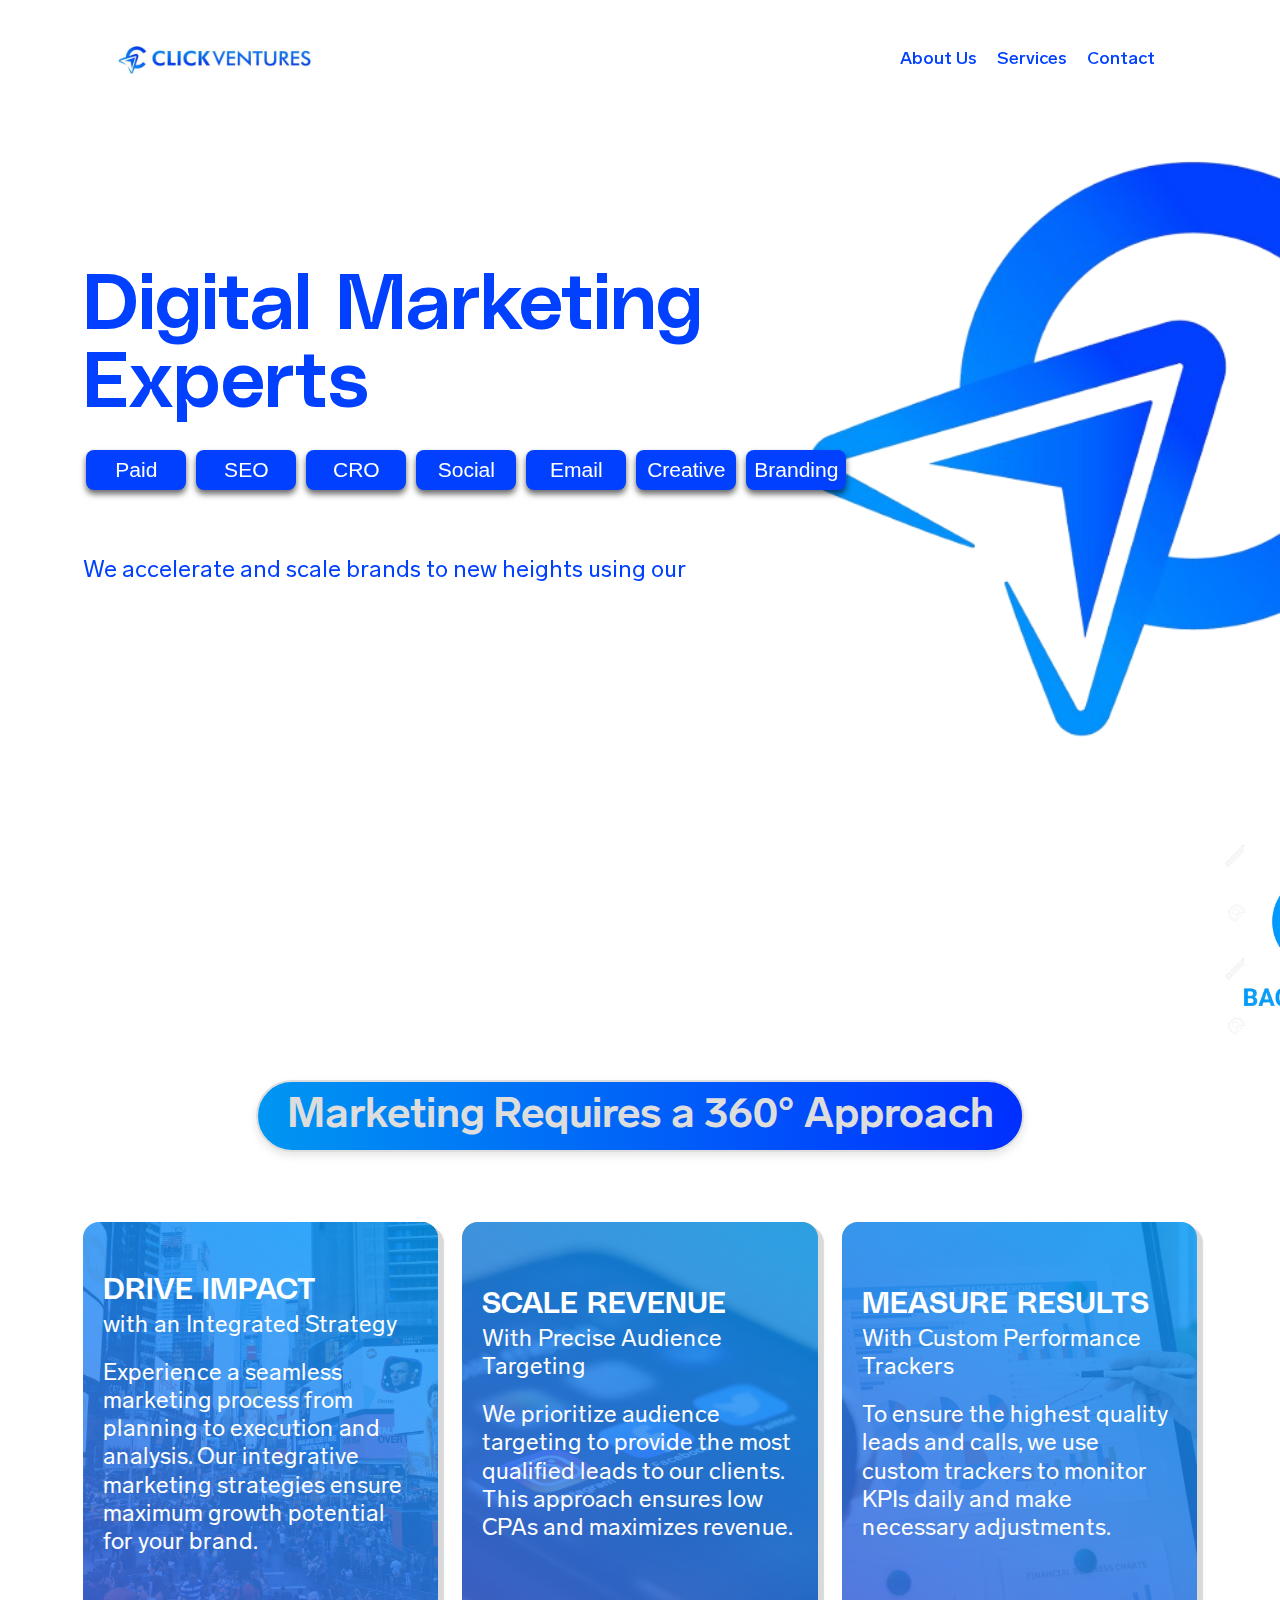
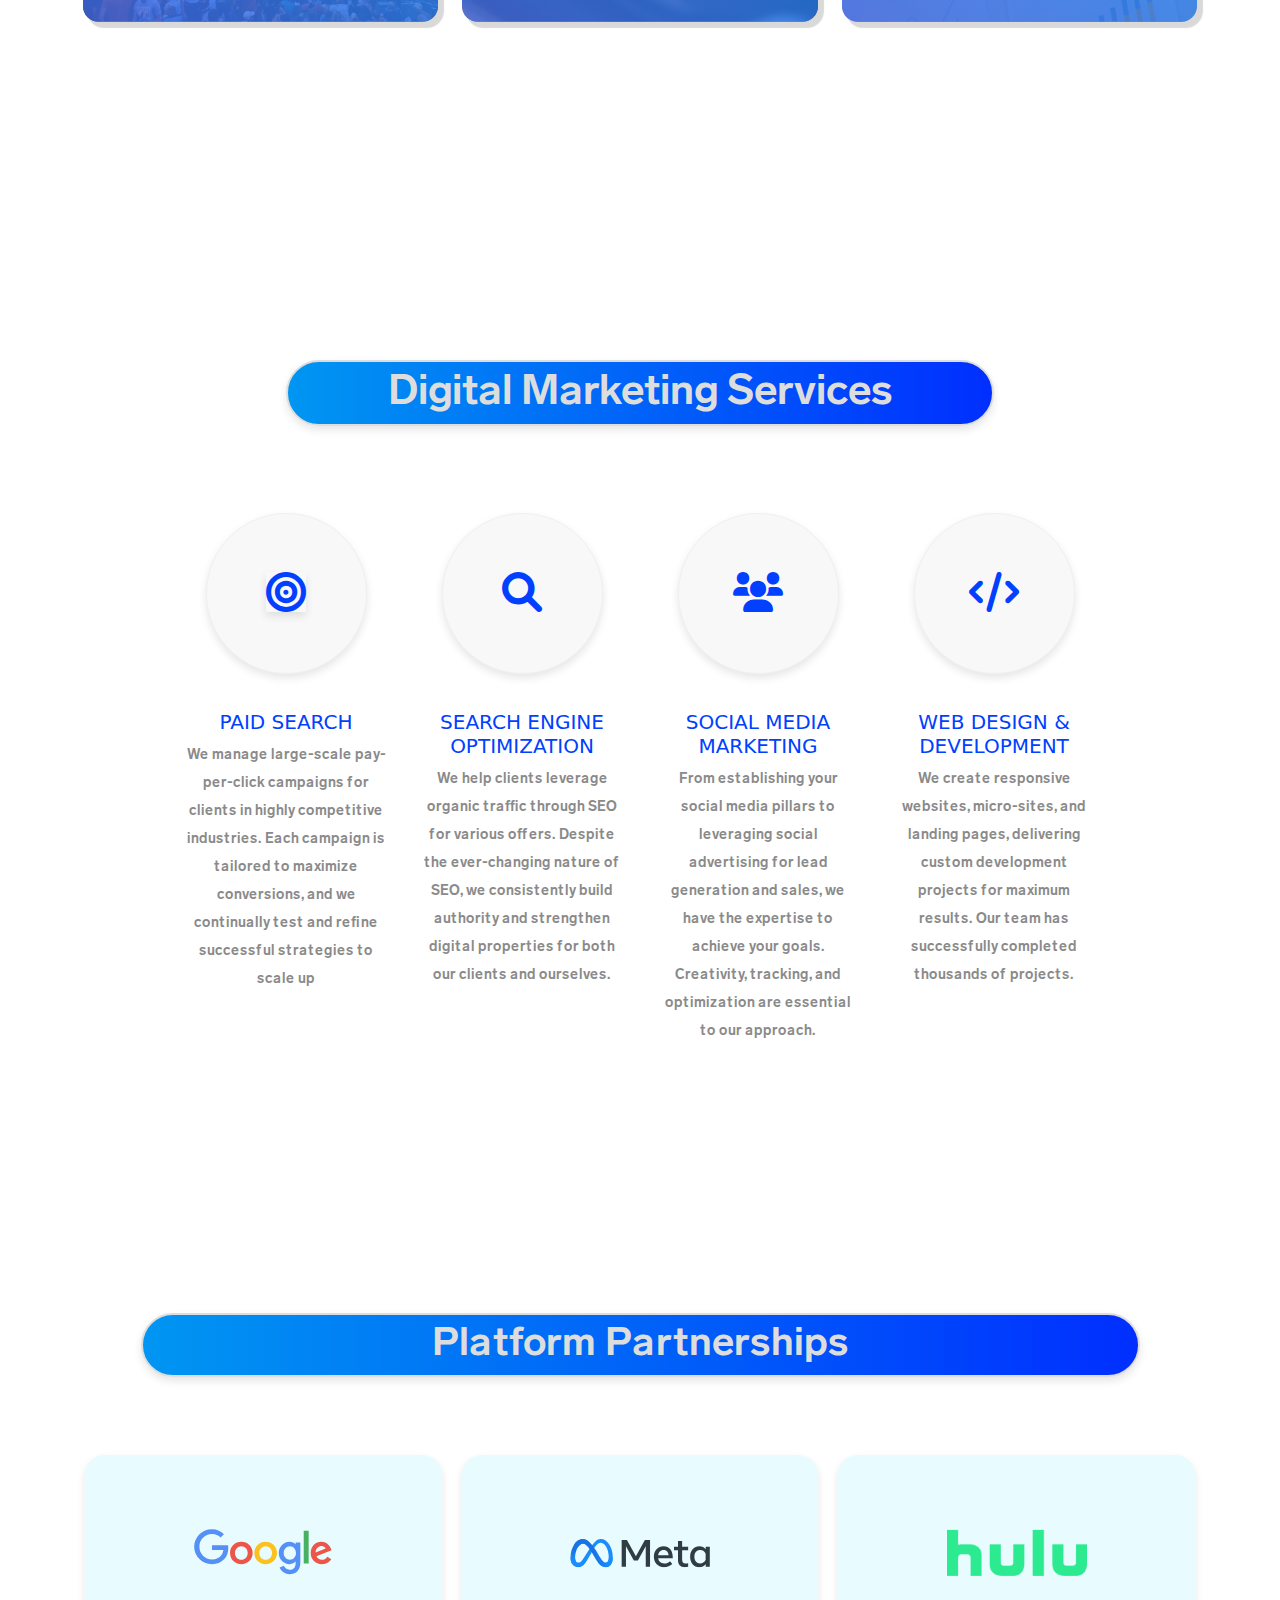
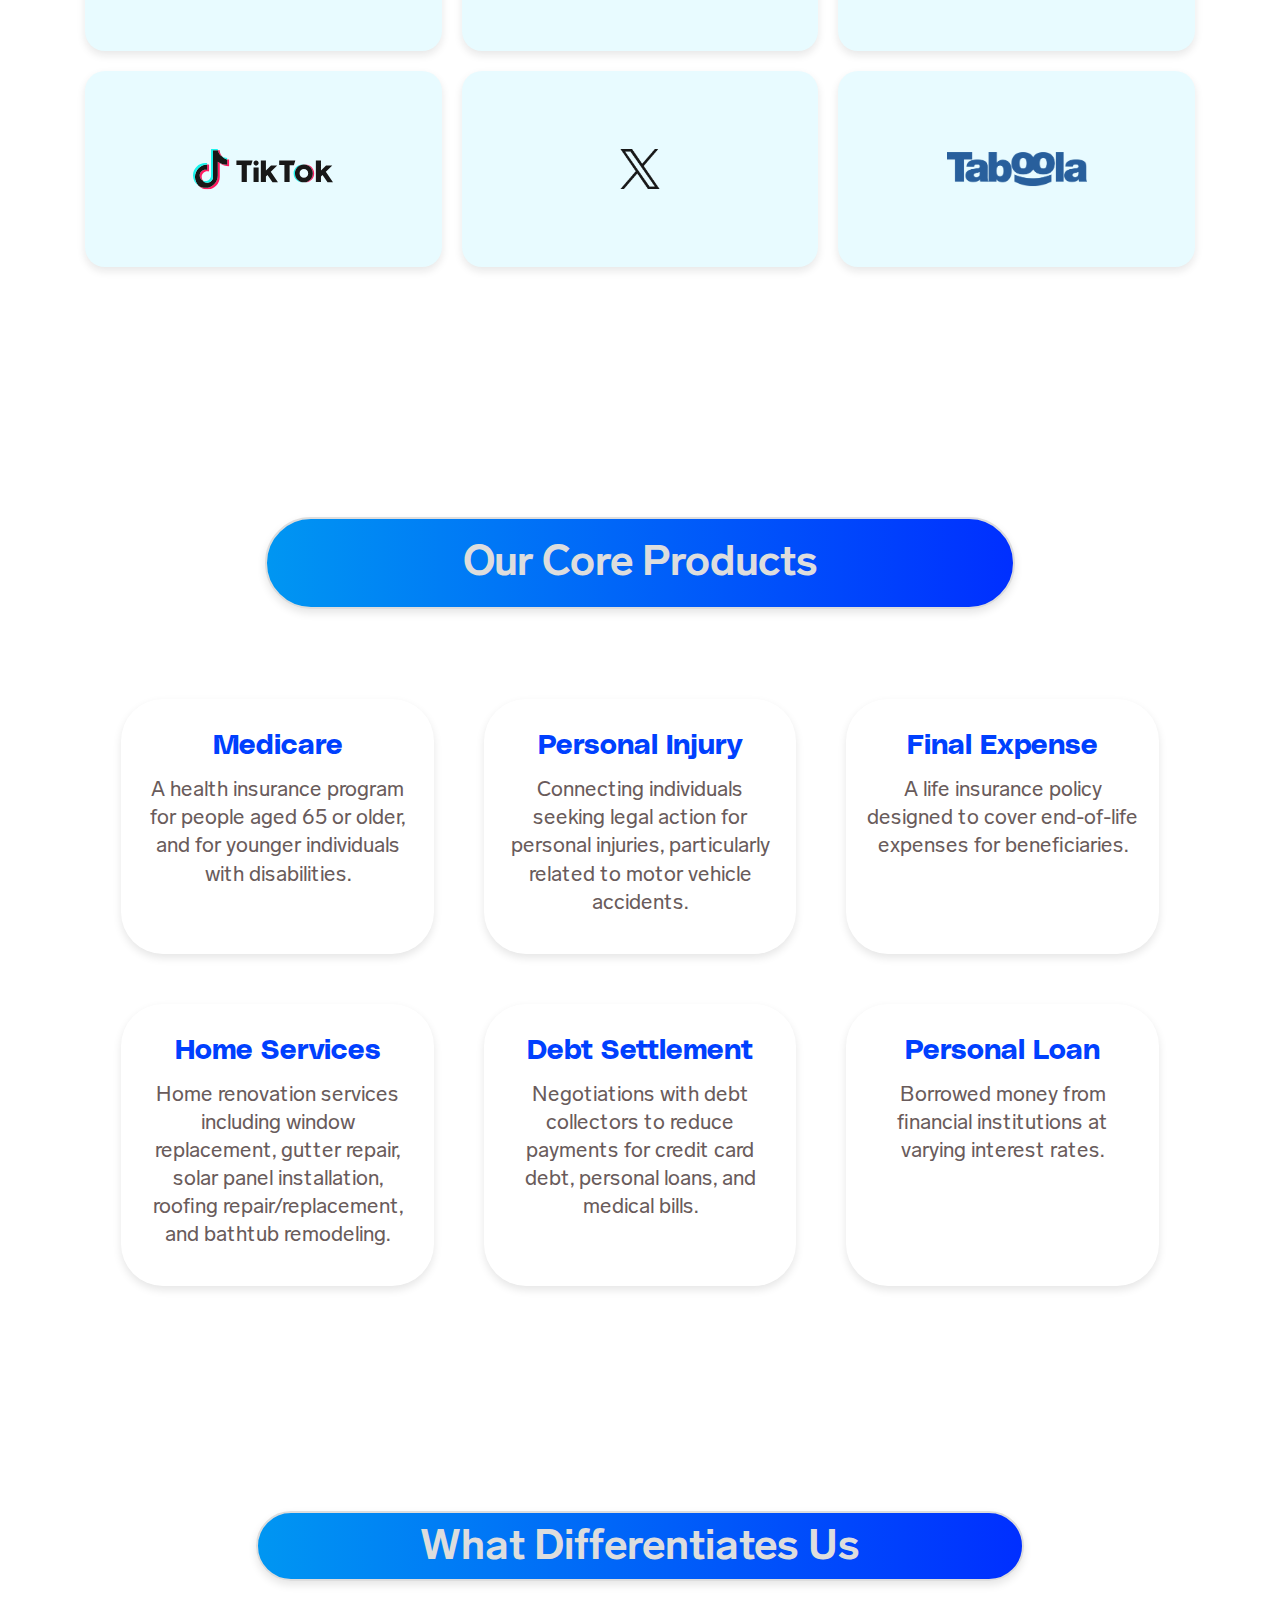
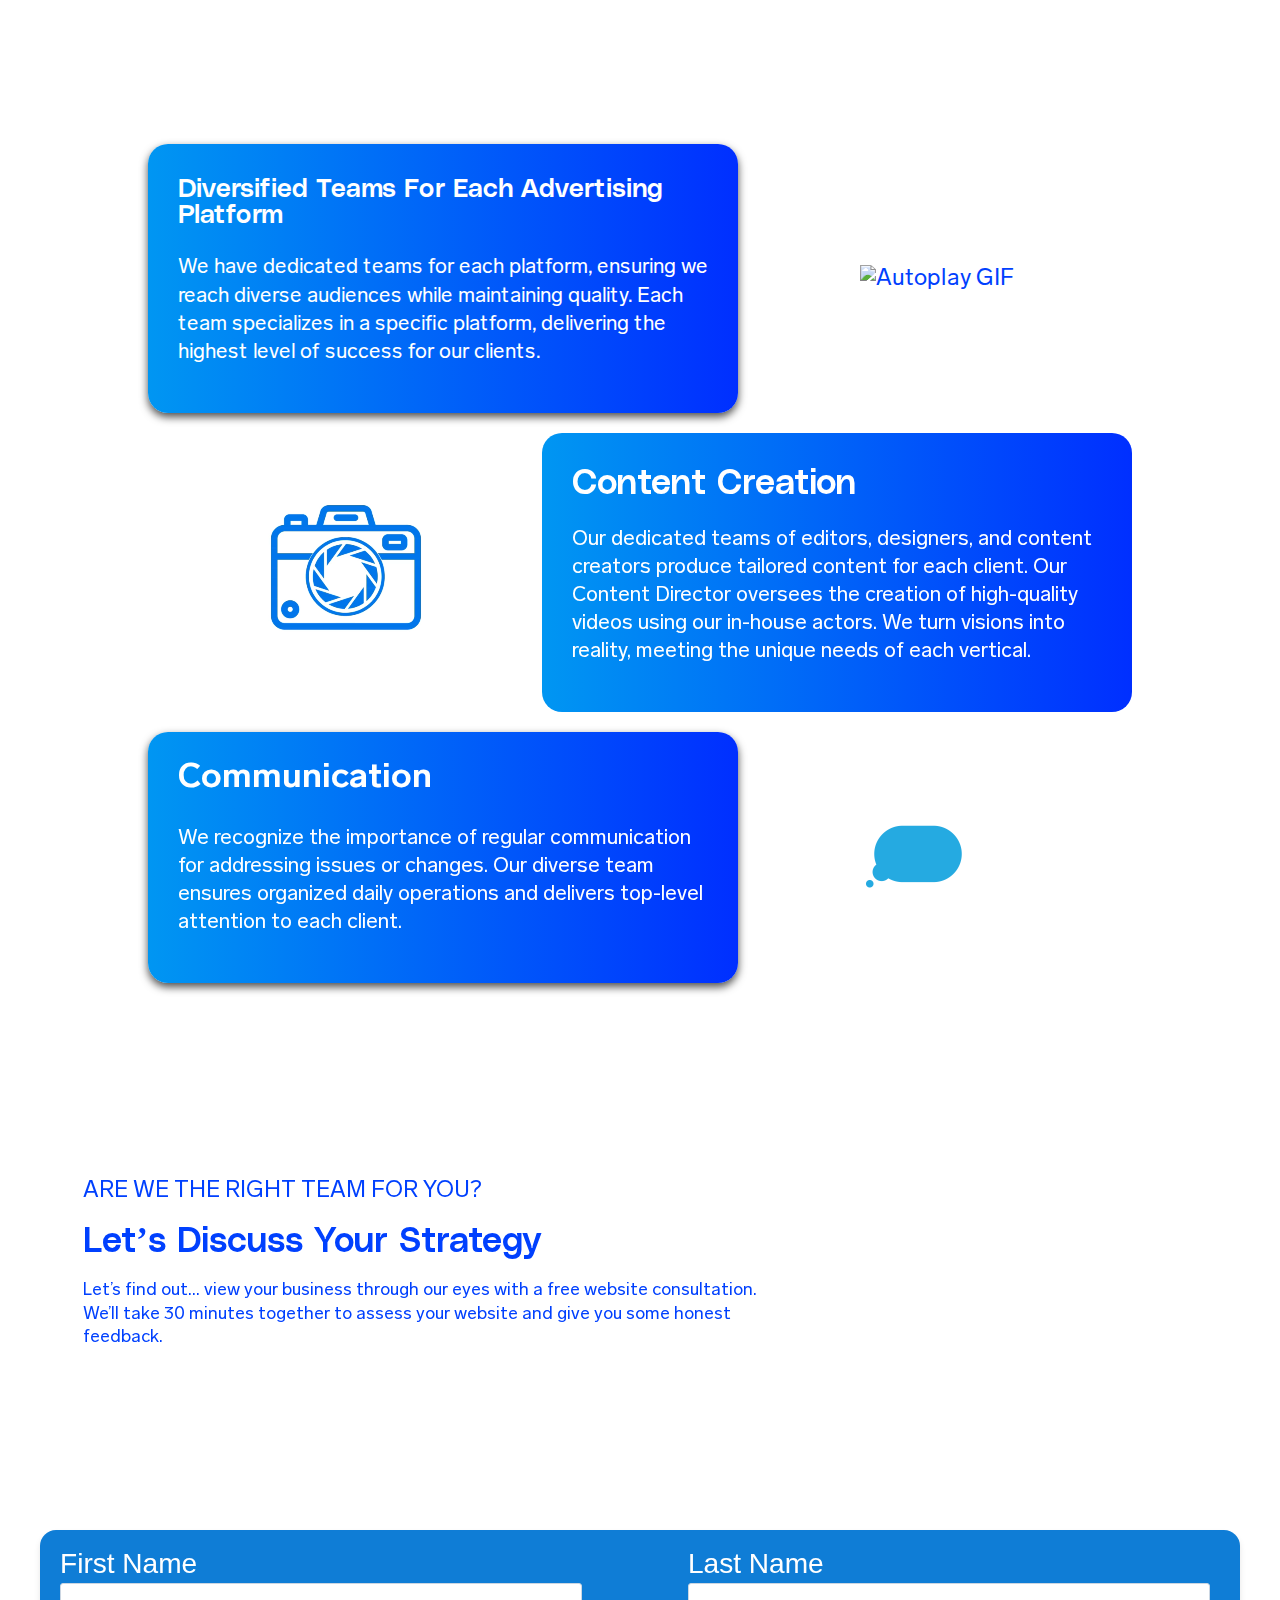
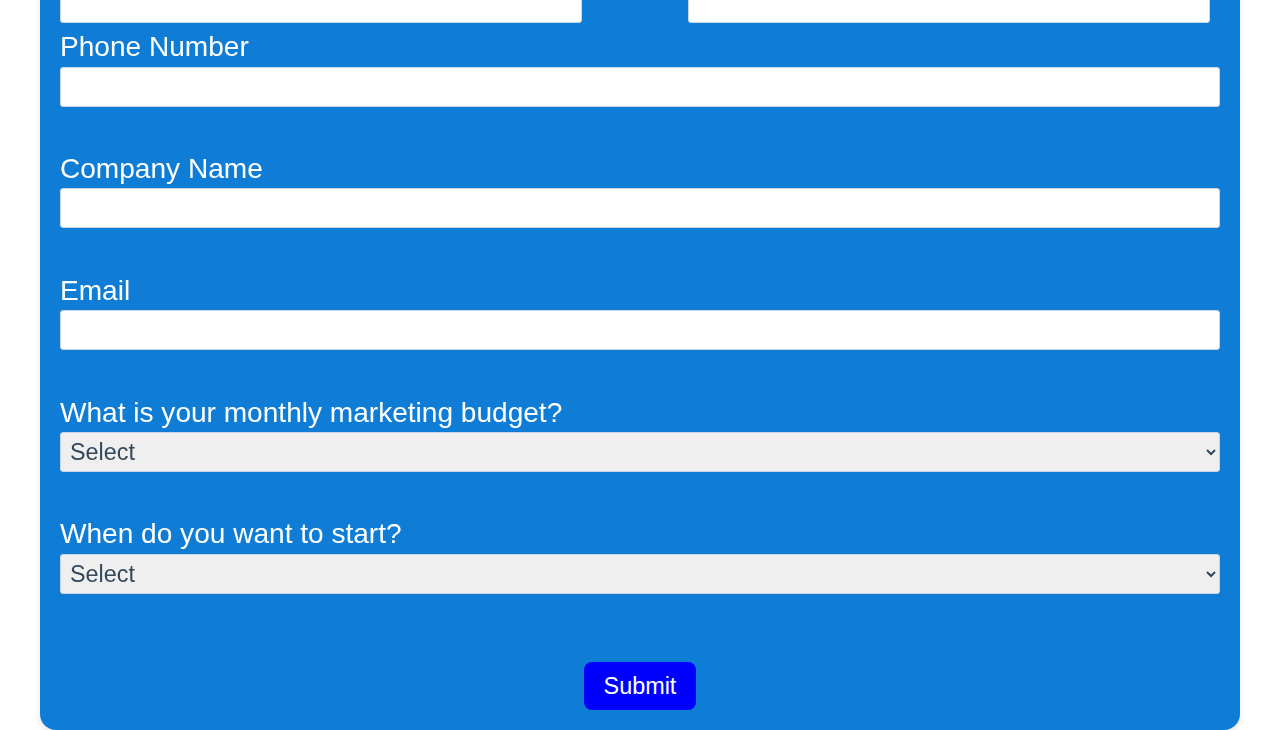
==== commit 6f7ef4ca: "boxes" ====
--- a/index.html
+++ b/index.html
@@ -935,7 +935,7 @@
     <div class="container text-center" >
       
       <div   class="tension"   style="background: linear-gradient(to right, #0096f2, #002fff);padding: 2px; border: 2px solid #ddd; border-radius: 50px; box-shadow: 0 4px 8px rgba(0, 0, 0, 0.1); text-align: center; max-width: 90%; margin: 40px auto;">
-        <h1 style="font-size: 1.7em!important; margin-top: 10px!important; color: #ddd!important; text-align: center">Platform Partnerships We Utilize Daily</h1>
+        <h1 style="font-size: 1.7em!important; margin-top: 10px!important; color: #ddd!important; text-align: center">Platform Partnerships</h1>
       </div>
       <!-- <h2  class="text-blue">Platform partnerships we utilize to ensure a wide range of customer profiles</h2> -->
   
--- a/css/post-34564.css
+++ b/css/post-34564.css
@@ -55,7 +55,7 @@
 }
 @media (max-width: 1023px) {
   .breakdance .bde-image-accordion-34564-101 {
-    height: 50rem;
+    height: 56rem;
     flex-direction: column;
     overflow-x: hidden;
   }
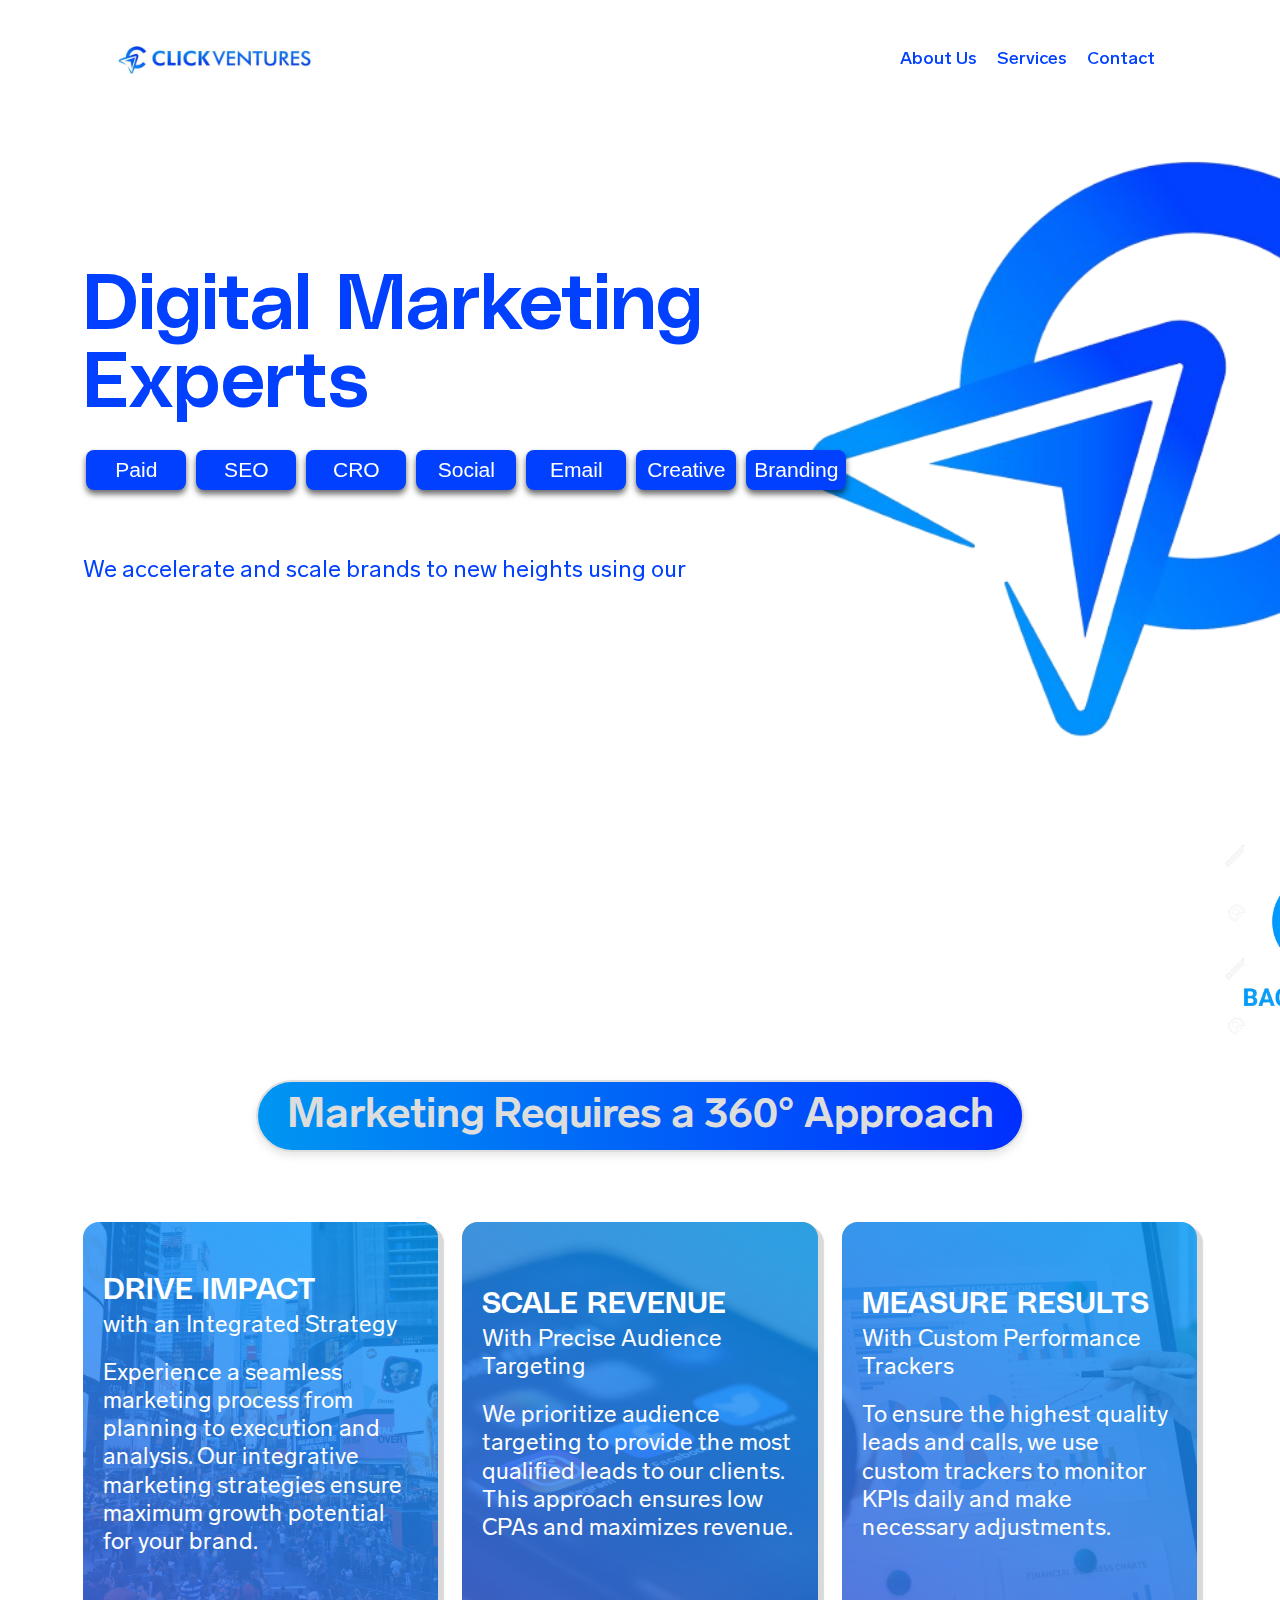
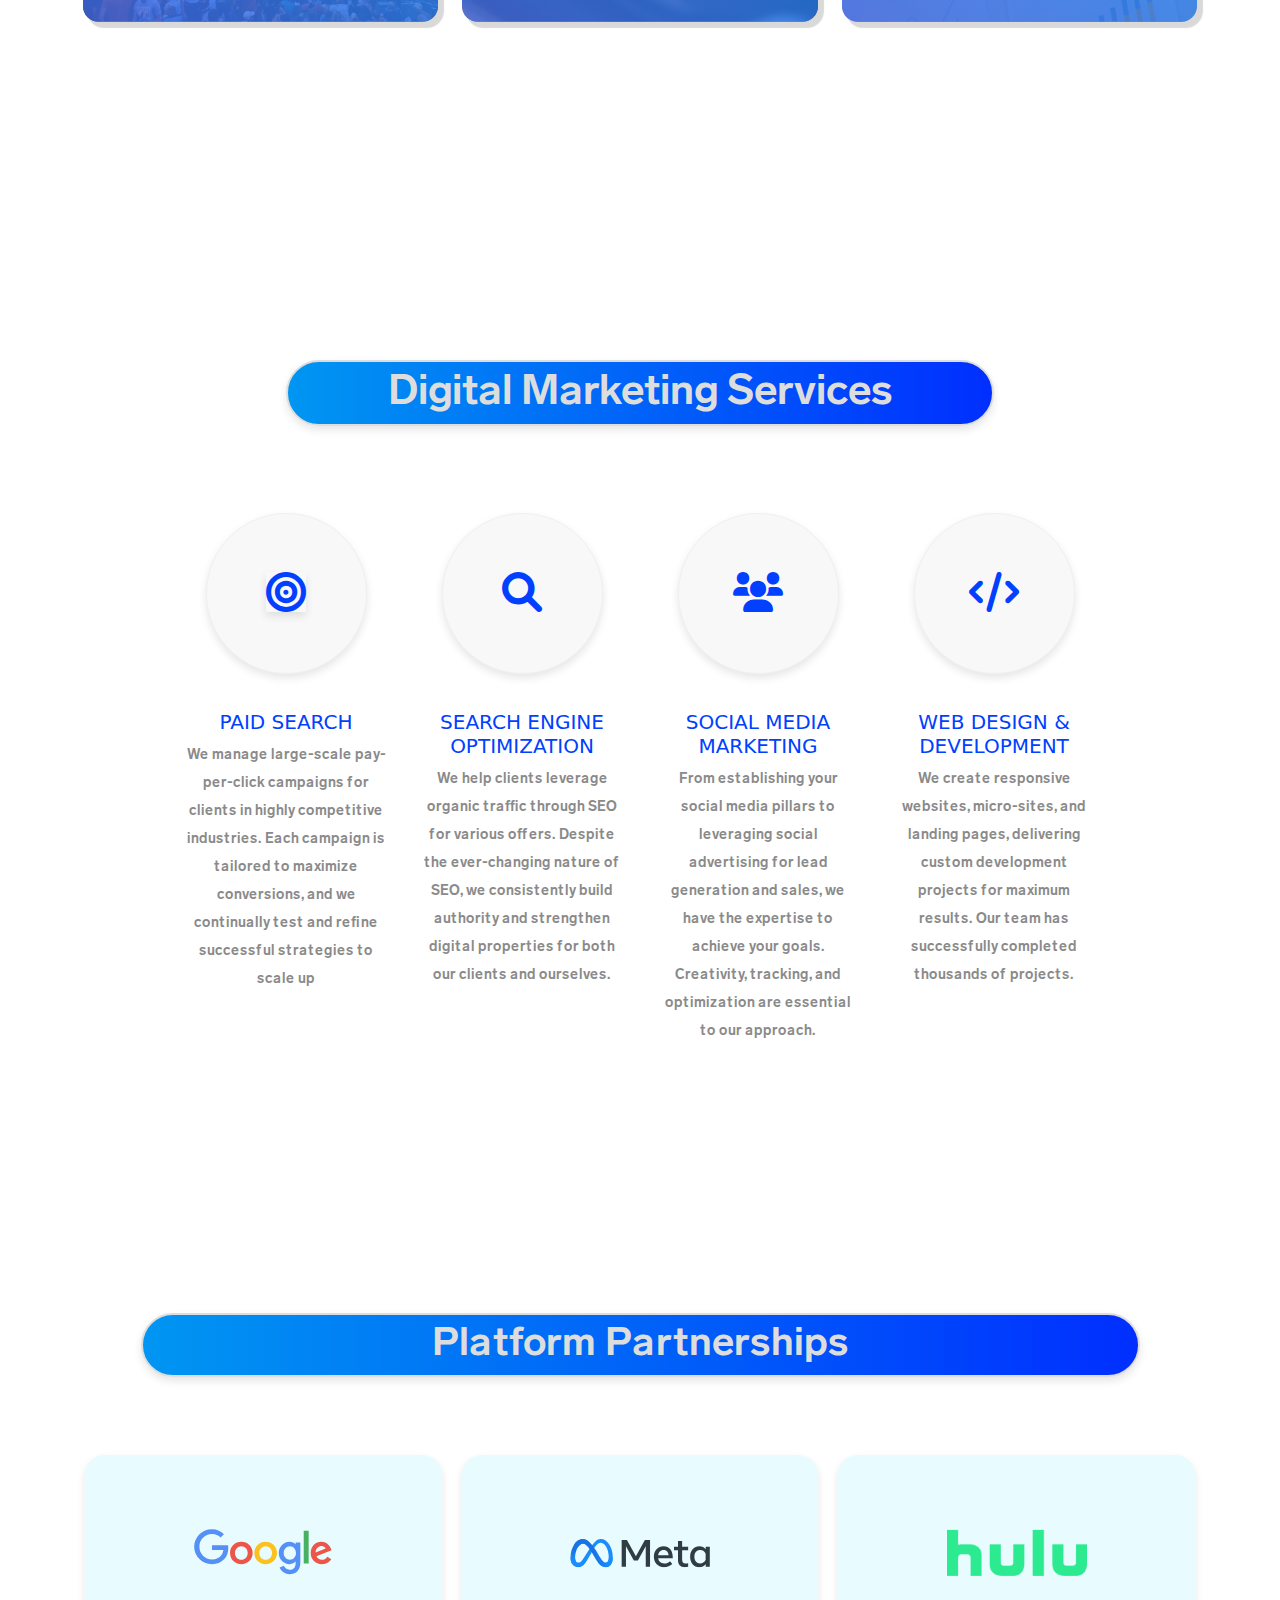
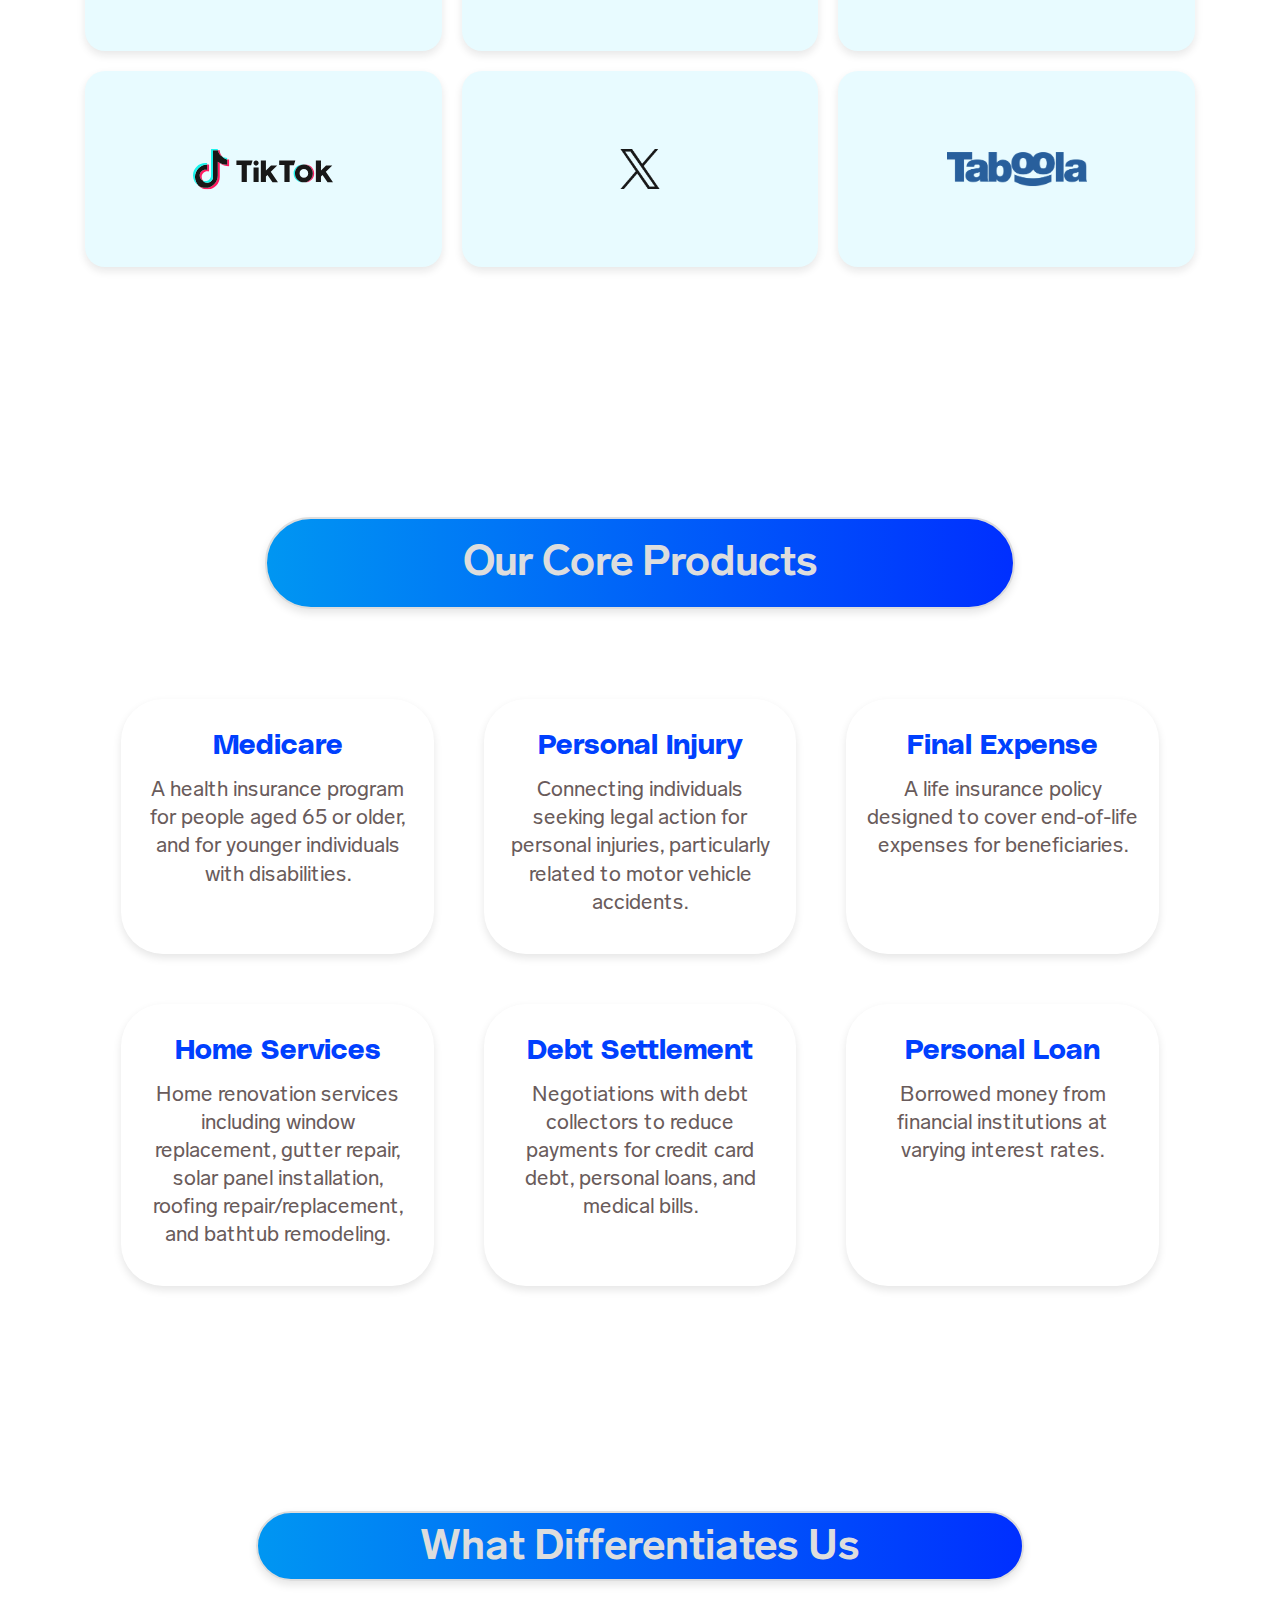
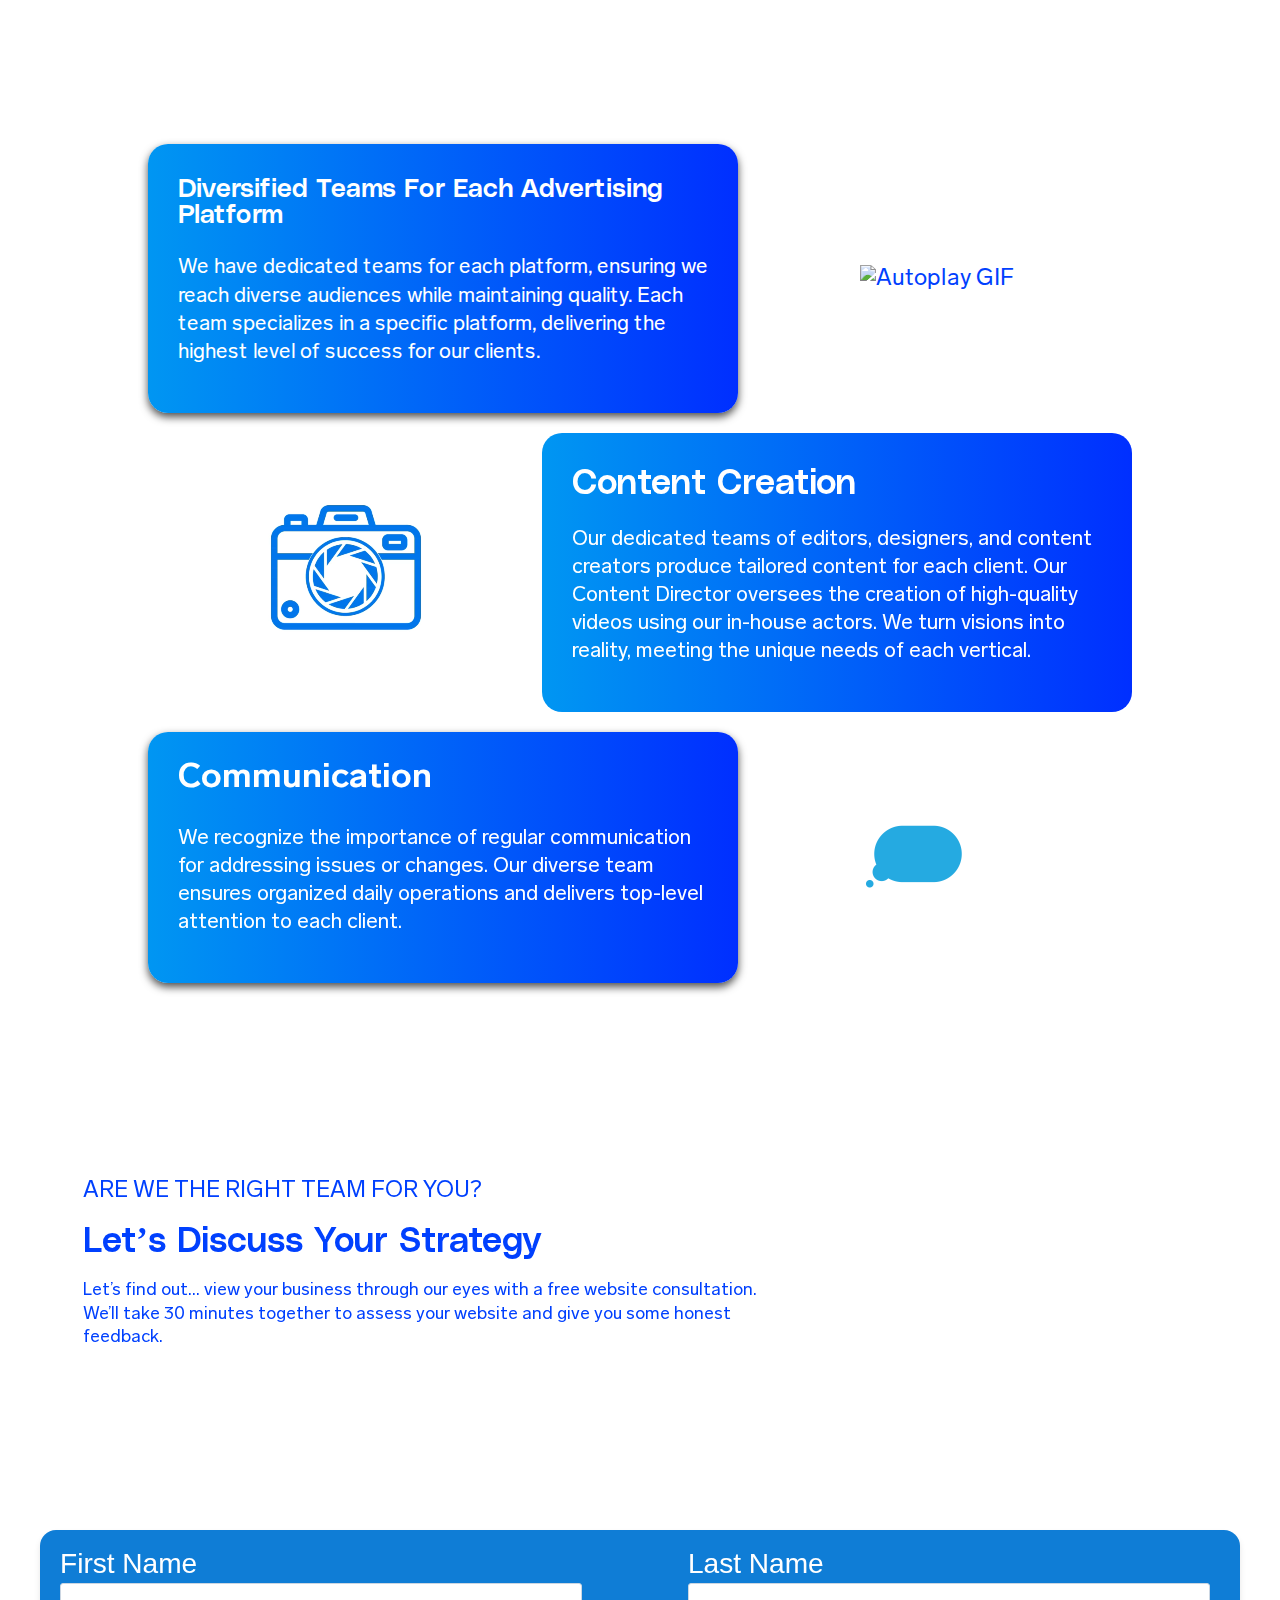
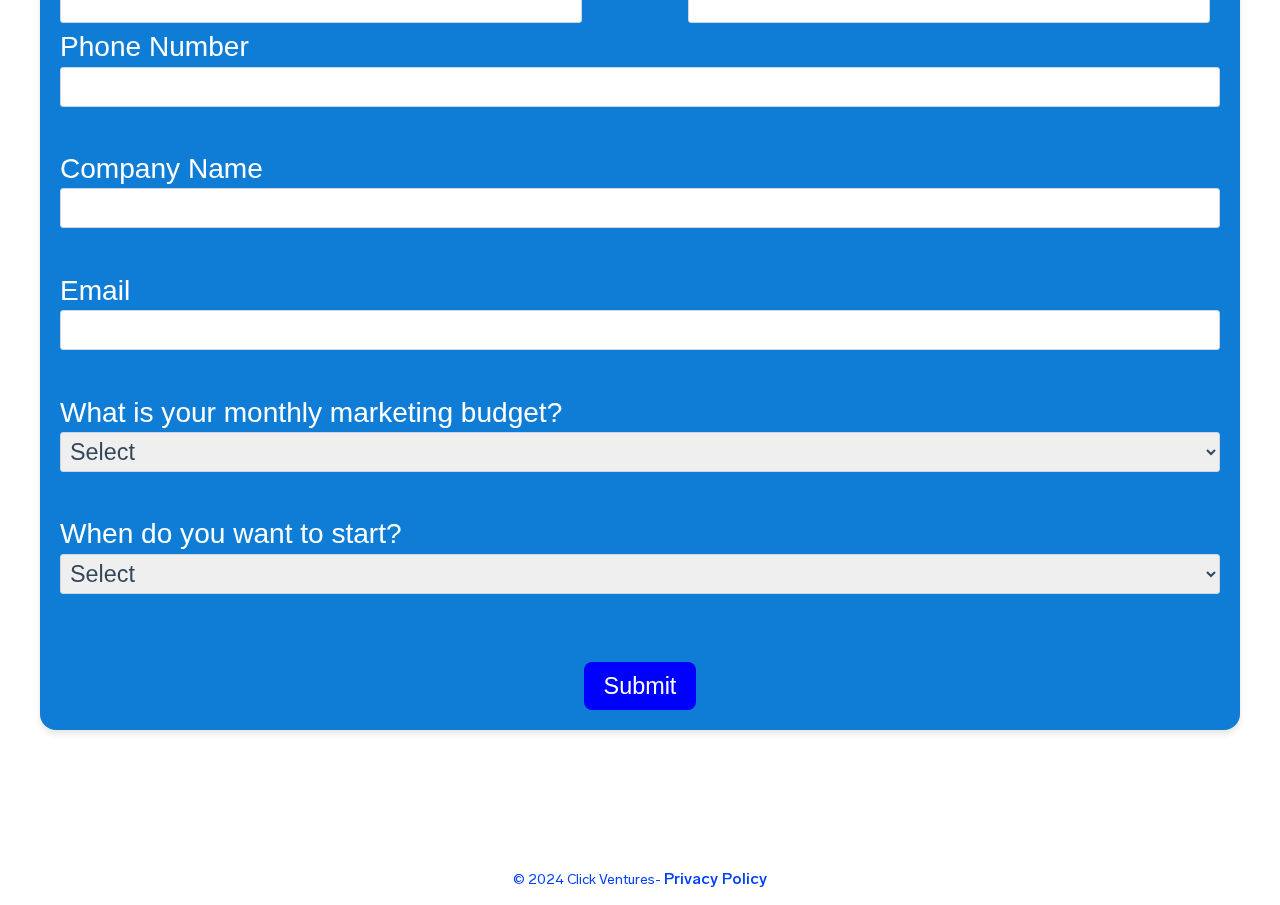
==== commit e5ae7373: "privacy" ====
--- a/index.html
+++ b/index.html
@@ -63,6 +63,42 @@
   <style>
 @media (max-width: 767px) {
 
+  .typing-container  {
+        font-size: 22px;
+       margin-top: -11px;
+       line-height: 26px;
+       font-weight: 500;
+       font-family: ' Lab Grotesque'!important
+      }
+  .bde-heading {
+    font-size: 2.2em !important;
+    margin-top: -182px !important;
+    /* margin-bottom: 5px !important; */
+  }
+  .rowd {
+    display: flex;
+    justify-content: center;
+    align-items: center;
+    width: 100%;
+   
+    margin-left: -30px !important;
+  }
+
+  .node {
+    display: flex;
+        justify-content: center;
+        align-items: center;
+        margin: 0.125em;
+        font-size: 1rem;
+        line-height: 1em;
+        padding: 0.5rem 0.9rem 0.6rem;
+        color: white !important;
+        border-radius: 8px;
+        text-align: center;
+        background-color: #0040fe;
+        font-family: 'Lab Grotesque', sans-serif;
+        box-shadow: 0px 4px 6px rgba(0, 0, 0, 0.6);
+  }
   .mobrepair{
     margin-top: -77px !important;
   }
@@ -533,12 +569,12 @@
 }
 
       .node {
-    display: flex;
+    /* display: flex;
     justify-content: center;
     align-items: center;
     /* width: 4.5em;
     height: 2.5em; */
-    margin: 0.225em;
+    /* margin: 0.225em;
     font-size: 1.125rem;
     line-height: 1em;
     padding: .9rem .9rem 0.9rem;
@@ -547,15 +583,15 @@
     text-align: center;
     background-color: #0040fe;
     font-family: 'Lab Grotesque', sans-serif;
-    box-shadow: 0px 4px 6px rgba(0, 0, 0, 0.6);
+    box-shadow: 0px 4px 6px rgba(0, 0, 0, 0.6);  */
   }
       .rowd {
-    display: flex;
+    /* display: flex;
     justify-content: center;
     align-items: center;
     width: 100%;
    
-    margin-left: -30px;
+    margin-left: -30px; */
   }
   
   .hide{
@@ -563,11 +599,11 @@
   }
   
       .typing-container  {
-        font-size: 28px;
+        /* font-size: 28px;
        margin-top: -11px;
        line-height: 43px;
        font-weight: 500;
-       font-family: ' Lab Grotesque'!important
+       font-family: ' Lab Grotesque'!important */
       }
     }
   
@@ -1154,7 +1190,8 @@
   
   </div>
   </div>
-  </div></div>
+  </div>
+</div>
   
   </section>
   
@@ -1162,61 +1199,69 @@
   
   
   <div class="raghibhui">
-    <div class="raghibin-centered-square">
-      <div class="raghibin-form-row">
-        <div class="raghibin-input-container">
-          <label for="first-name">First Name</label>
-          <input type="text" id="first-name" name="first-name">
+    <form action="https://getform.io/f/nadopdnb" method="POST" class="raghibin-centered-square">
+        <div class="raghibin-form-row">
+            <div class="raghibin-input-container">
+                <label for="first-name">First Name</label>
+                <input type="text" id="first-name" name="first-name" required>
+            </div>
+            <div class="raghibin-input-container">
+                <label for="last-name">Last Name</label>
+                <input type="text" id="last-name" name="last-name" required>
+            </div>
         </div>
-        <div class="raghibin-input-container">
-          <label for="last-name">Last Name</label>
-          <input type="text" id="last-name" name="last-name">
+        <div class="raghibin-full-width-container">
+            <label for="phone-number">Phone Number</label>
+            <input type="text" id="phone-number" name="phone-number" required>
         </div>
-      </div>
-      <div class="raghibin-full-width-container">
-        <label for="phone-number">Phone Number</label>
-        <input type="text" id="phone-number" name="phone-number">
-      </div>
-      <div class="raghibin-full-width-container">
-        <label for="company-name">Company Name</label>
-        <input type="text" id="company-name" name="company-name">
-      </div>
-      <div class="raghibin-full-width-container">
-        <label for="email">Email</label>
-        <input type="email" id="email" name="email">
-      </div>
-      <div class="raghibin-full-width-container">
-        <label for="budget">What is your monthly marketing budget?</label>
-        <select id="budget" name="budget">
-          <option value="" disabled selected>Select</option>
-          <option value="$5,000">$5,000</option>
-          <option value="$10,000">$10,000</option>
-          <option value="$15,000">$15,000</option>
-          <option value="$20,000">$20,000</option>
-          <option value="$25,000">$25,000</option>
-          <option value="More than $25,000">More than $25,000</option>
-        </select>
-      </div>
-      <div class="raghibin-full-width-container">
-        <label for="start-date">When do you want to start?</label>
-        <select id="start-date" name="start-date">
-          <option value="" disabled selected>Select</option>
-          <option value="ASAP">ASAP</option>
-          <option value="2 weeks">2 weeks</option>
-          <option value="1 month">1 month</option>
-          <option value="Other">Other</option>
-        </select>
-      </div>
-      <button type="submit" class="raghibin-submit-button">Submit</button>
-    </div>
-  </div>
-  
+        <div class="raghibin-full-width-container">
+            <label for="company-name">Company Name</label>
+            <input type="text" id="company-name" name="company-name" required>
+        </div>
+        <div class="raghibin-full-width-container">
+            <label for="email">Email</label>
+            <input type="email" id="email" name="email" required>
+        </div>
+        <div class="raghibin-full-width-container">
+            <label for="budget">What is your monthly marketing budget?</label>
+            <select id="budget" name="budget" required>
+                <option value="" disabled selected>Select</option>
+                <option value="$5,000">$5,000</option>
+                <option value="$10,000">$10,000</option>
+                <option value="$15,000">$15,000</option>
+                <option value="$20,000">$20,000</option>
+                <option value="$25,000">$25,000</option>
+                <option value="More than $25,000">More than $25,000</option>
+            </select>
+        </div>
+        <div class="raghibin-full-width-container">
+            <label for="start-date">When do you want to start?</label>
+            <select id="start-date" name="start-date" required>
+                <option value="" disabled selected>Select</option>
+                <option value="ASAP">ASAP</option>
+                <option value="2 weeks">2 weeks</option>
+                <option value="1 month">1 month</option>
+                <option value="Other">Other</option>
+            </select>
+        </div>
+        <button type="submit" class="raghibin-submit-button">Submit</button>
+    </form>
+</div>
+  
+
+
+
+
   <a href="#"     id="back-to-top" title="Back to top"> 
 
     <img src="images/top.jpg" alt="Back to Top Icon" />
   </a>
   
-  
+  <div style="margin-top: 126px; text-align: center;">
+    <p style="color: blue; font-size: 14px; padding: 10px;">© 2024 Click Ventures- <a href="https://digipeak.com/terms.php" style="color: blue; text-decoration: none;">Privacy Policy</a></p>
+</div>
+
+ 
   </script>
   <script type="3da30de69248d1c04b7ca5eb-text/javascript" src="js/23930295.js" id="leadin-script-loader-js-js"></script>
   
--- a/css/post-38.css
+++ b/css/post-38.css
@@ -21,8 +21,8 @@
 }
 @media (max-width: 600px) {
   .bde-heading {
-    font-size: 2.7em !important;
-    margin-top: -132px !important;
+    /* font-size: 2.7em !important;
+    margin-top: -132px !important; */
     /* margin-bottom: 5px !important; */
   }
   .bde-section{
@@ -129,7 +129,7 @@
   .breakdance .bde-image-38-106 {
     position: absolute;
     right: -69%;
-    bottom: 71%;
+    bottom: 76%;
   }
 }
 
@@ -1753,7 +1753,7 @@
   .dead {
     max-width: 100% !important;
     margin: 43px auto !important;
-    font-size: .6em;
+    font-size: .5em;
     
   }
   .tension{
--- a/css/post-34564.css
+++ b/css/post-34564.css
@@ -51,7 +51,7 @@
   font-weight: 600;
   line-height: 1;
   text-transform: uppercase;
-  margin-bottom: 10px;
+  margin-bottom: 10px;  
 }
 @media (max-width: 1023px) {
   .breakdance .bde-image-accordion-34564-101 {
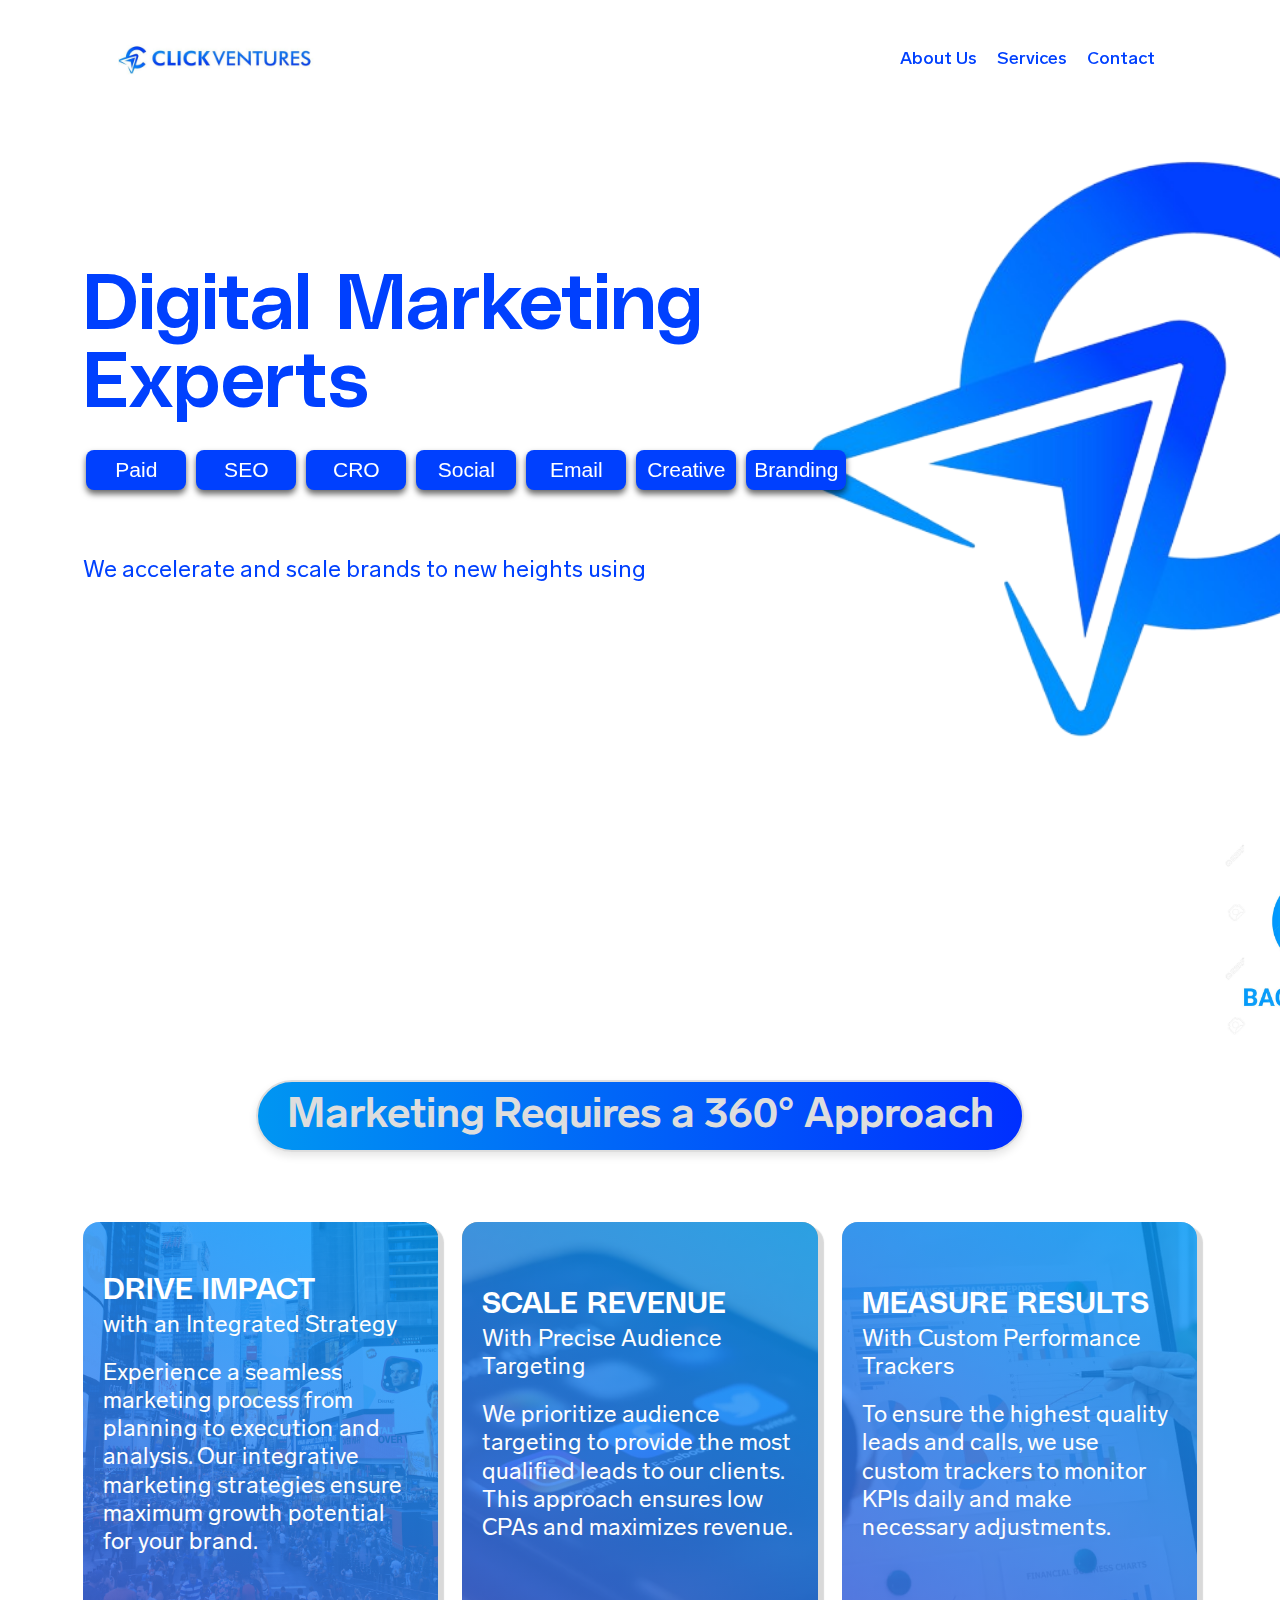
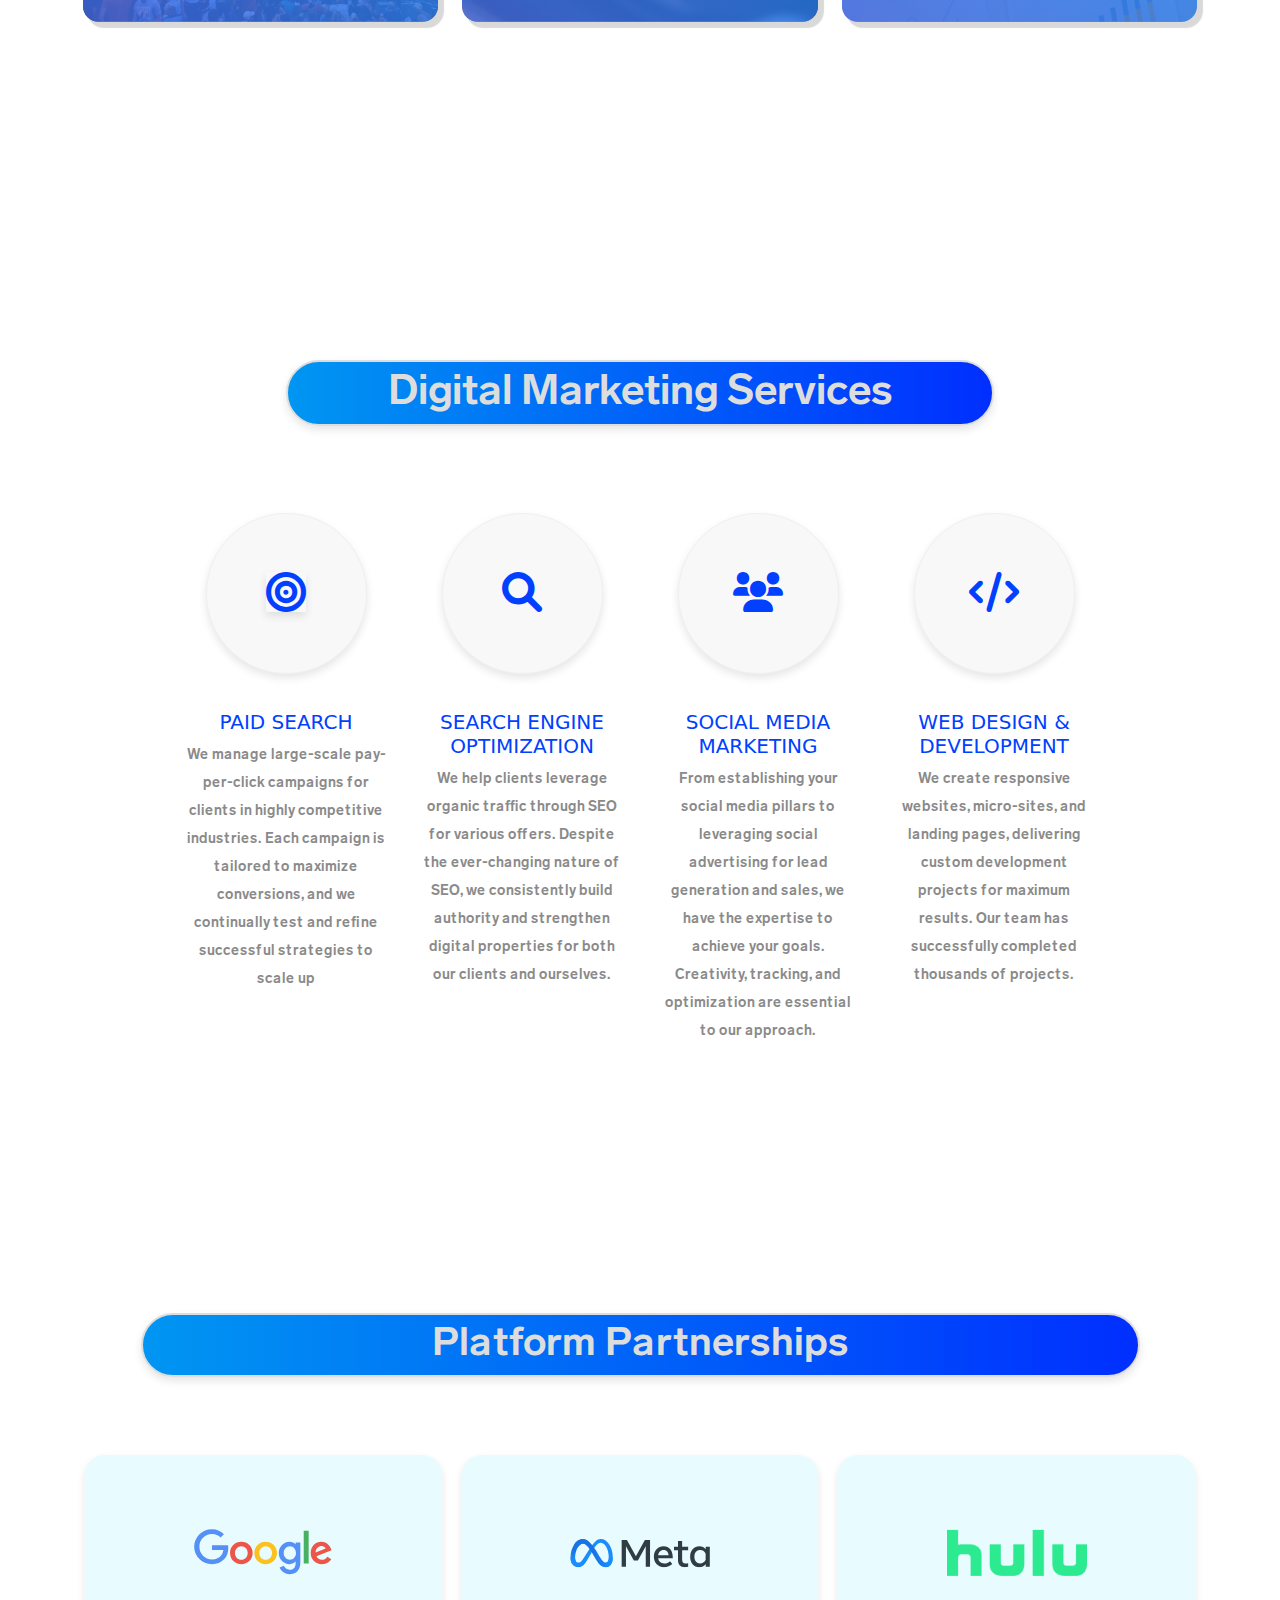
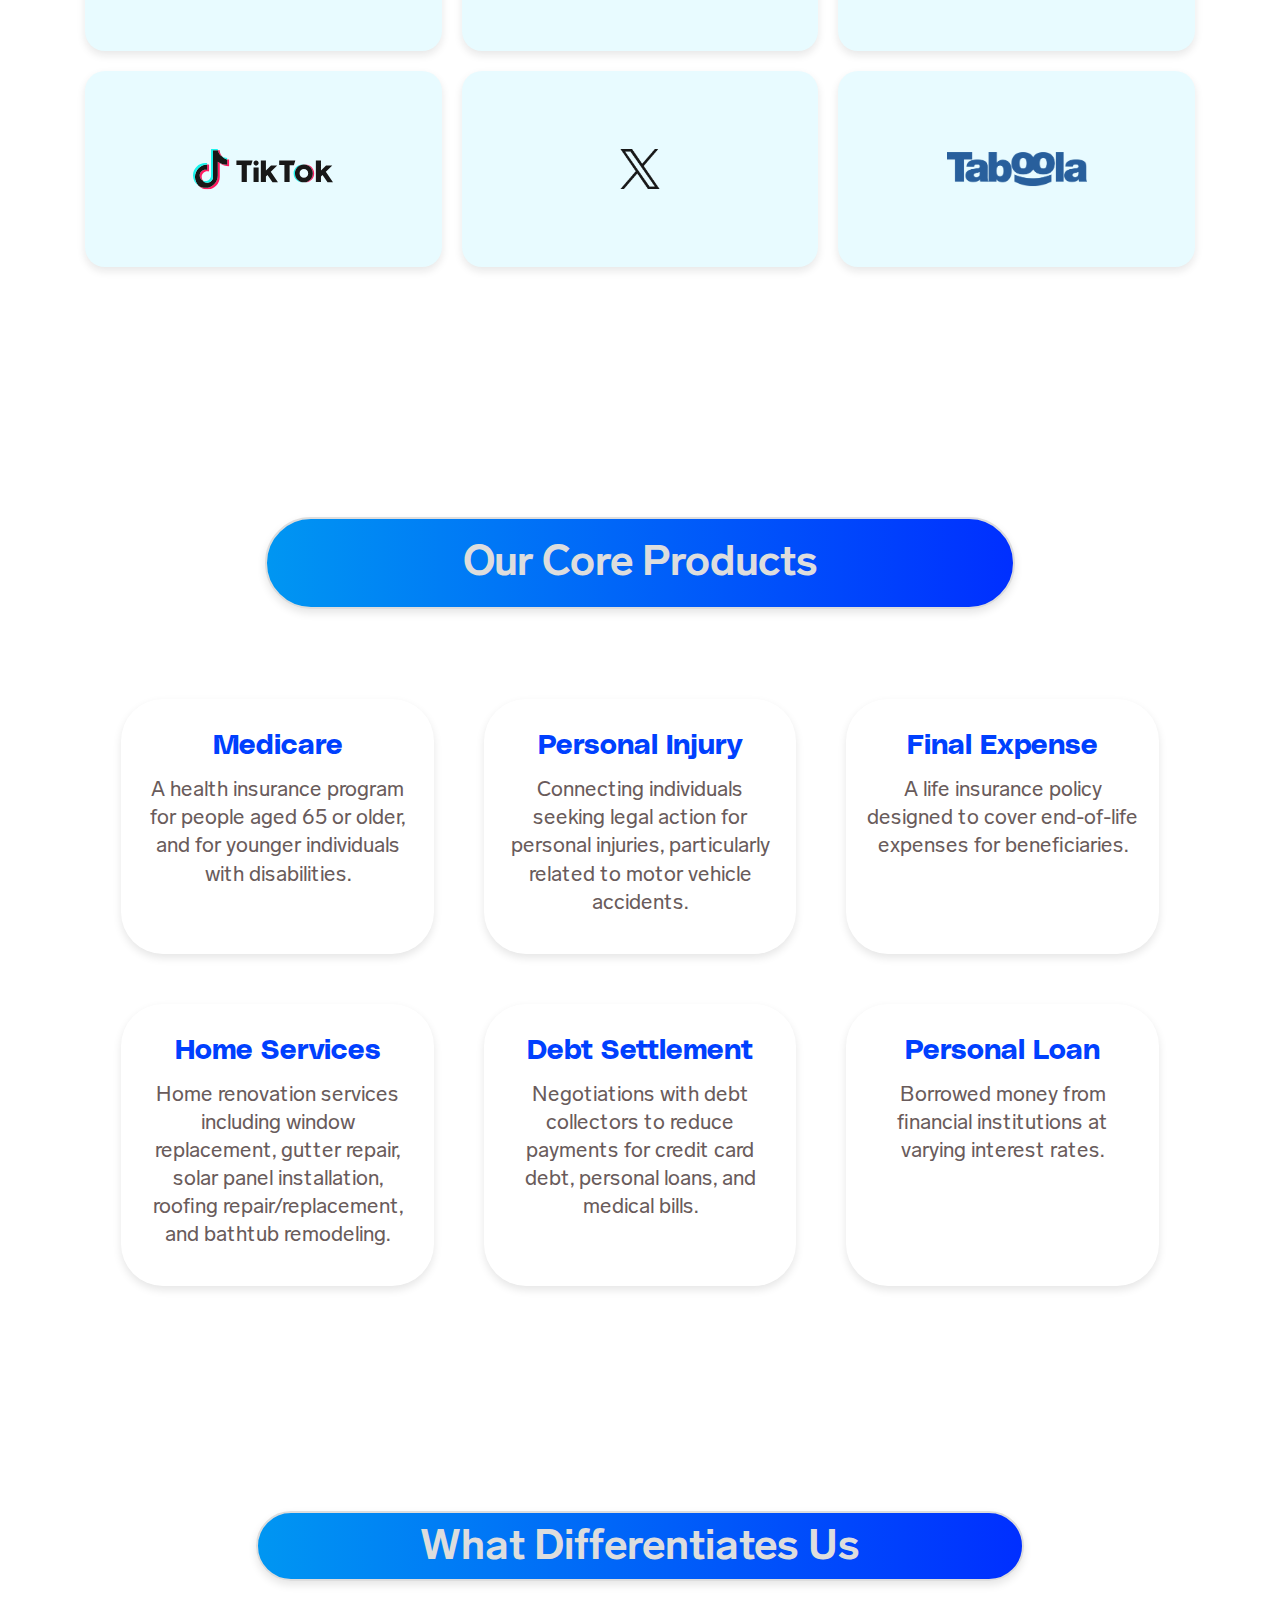
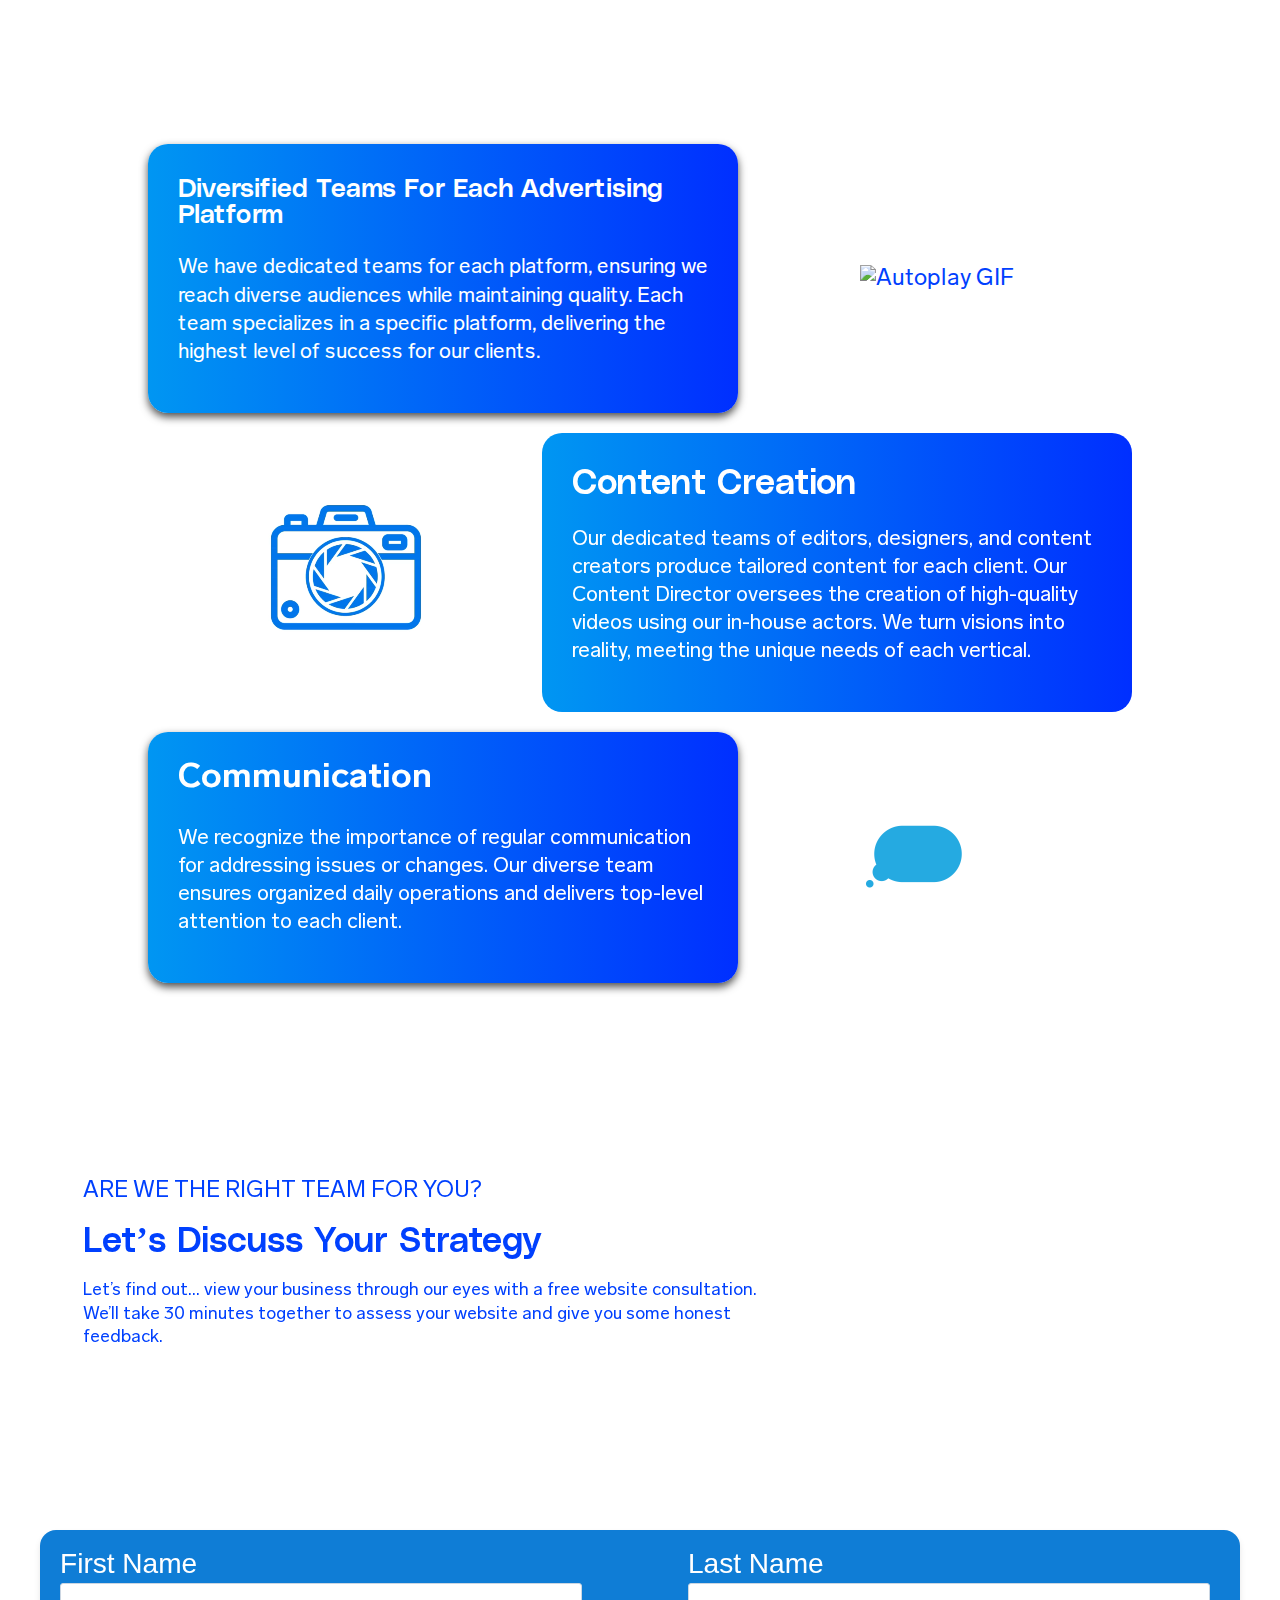
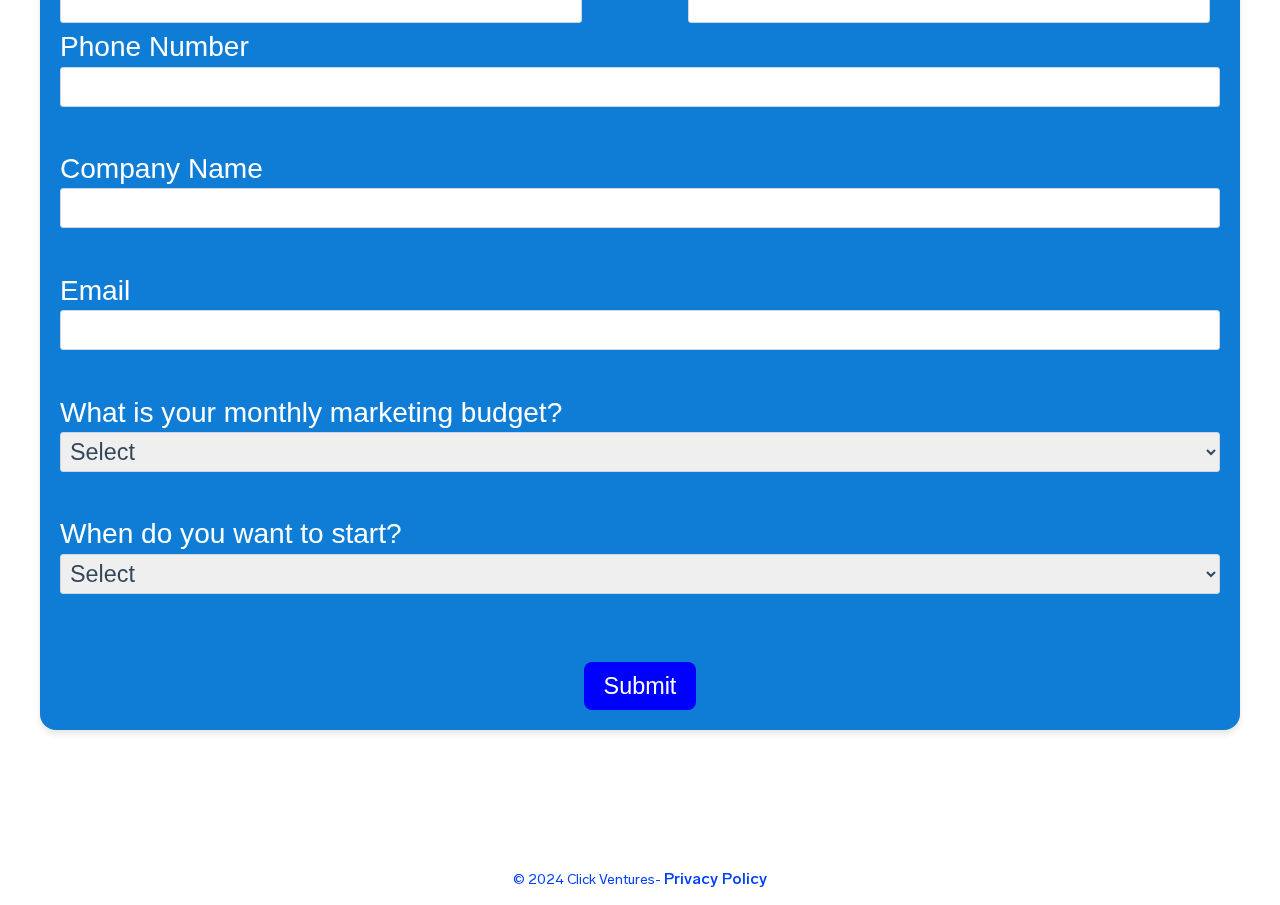
==== commit edf3f4d5: "changes" ====
--- a/index.html
+++ b/index.html
@@ -1258,7 +1258,7 @@
   </a>
   
   <div style="margin-top: 126px; text-align: center;">
-    <p style="color: blue; font-size: 14px; padding: 10px;">© 2024 Click Ventures- <a href="https://digipeak.com/terms.php" style="color: blue; text-decoration: none;">Privacy Policy</a></p>
+    <p style="color: blue; font-size: 14px; padding: 10px;">© 2024 Click Ventures- <a href="privacy.html" style="color: blue; text-decoration: none;">Privacy Policy</a></p>
 </div>
 
  
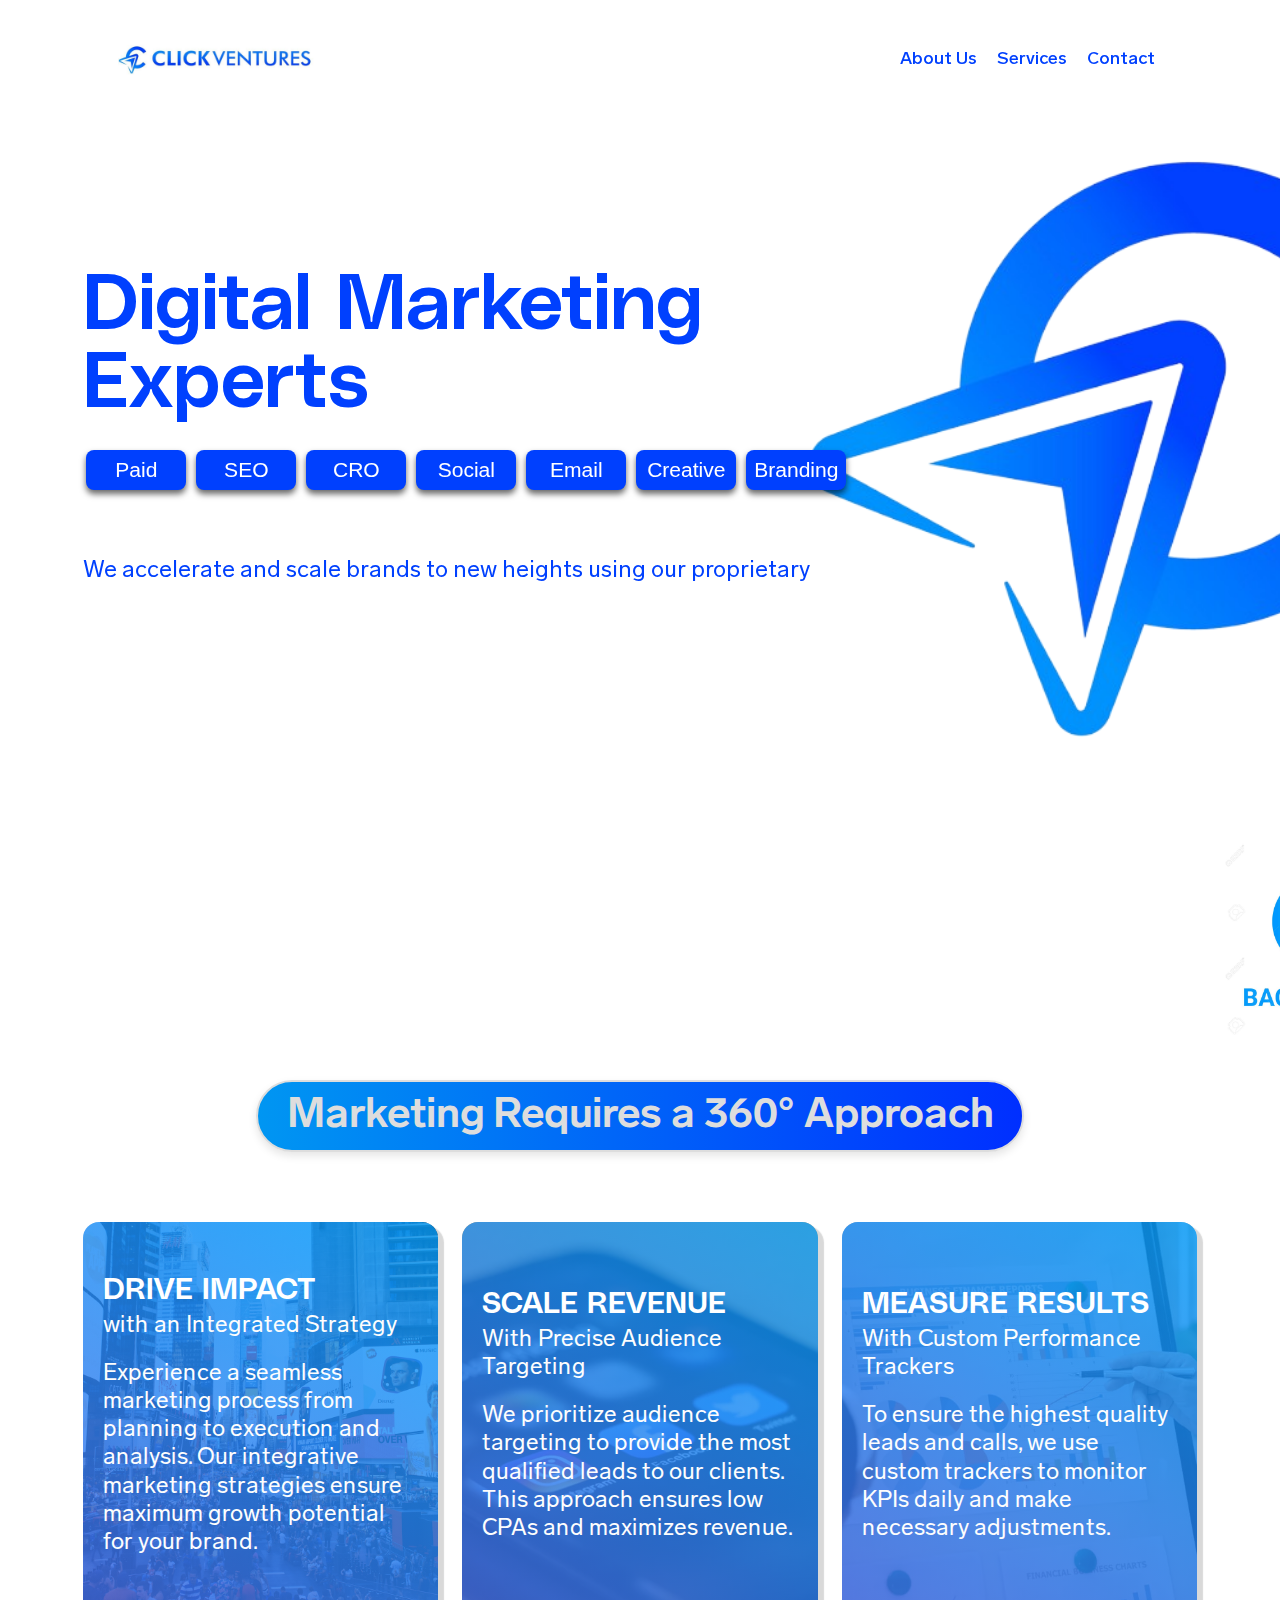
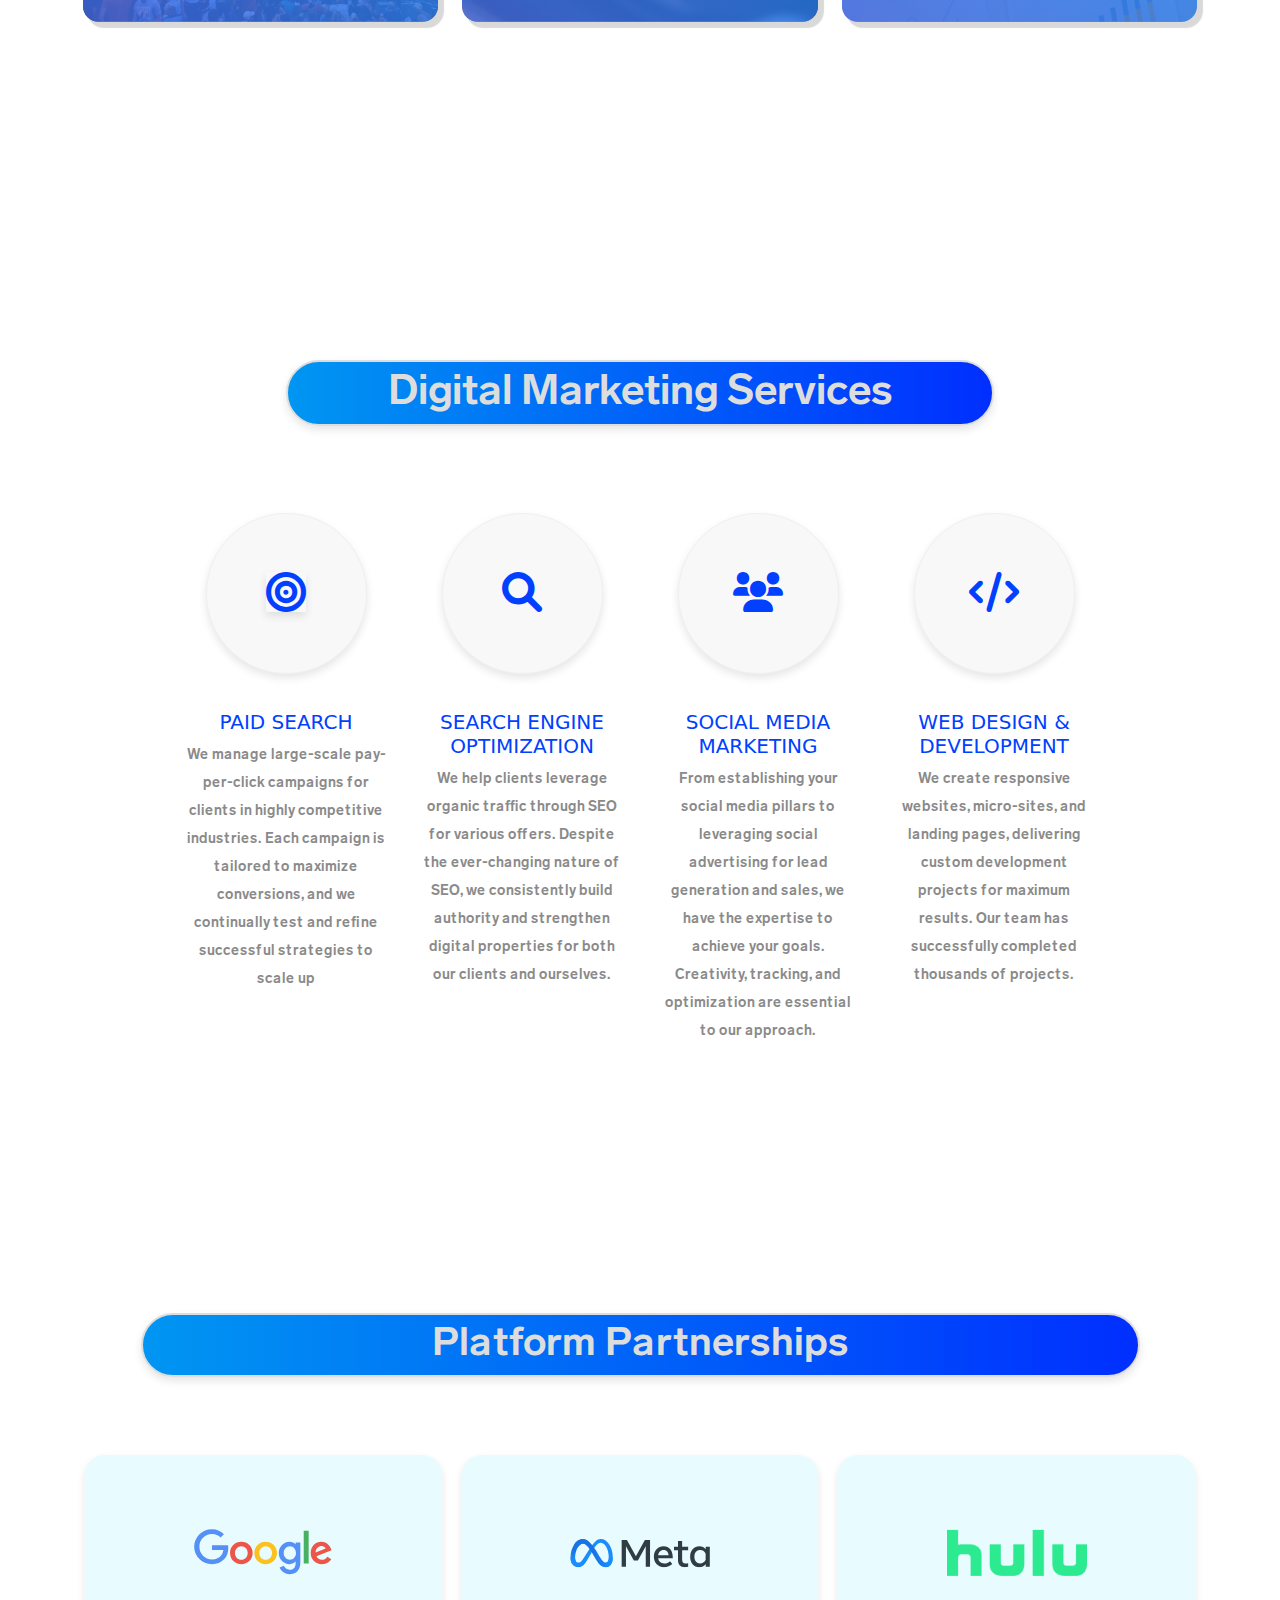
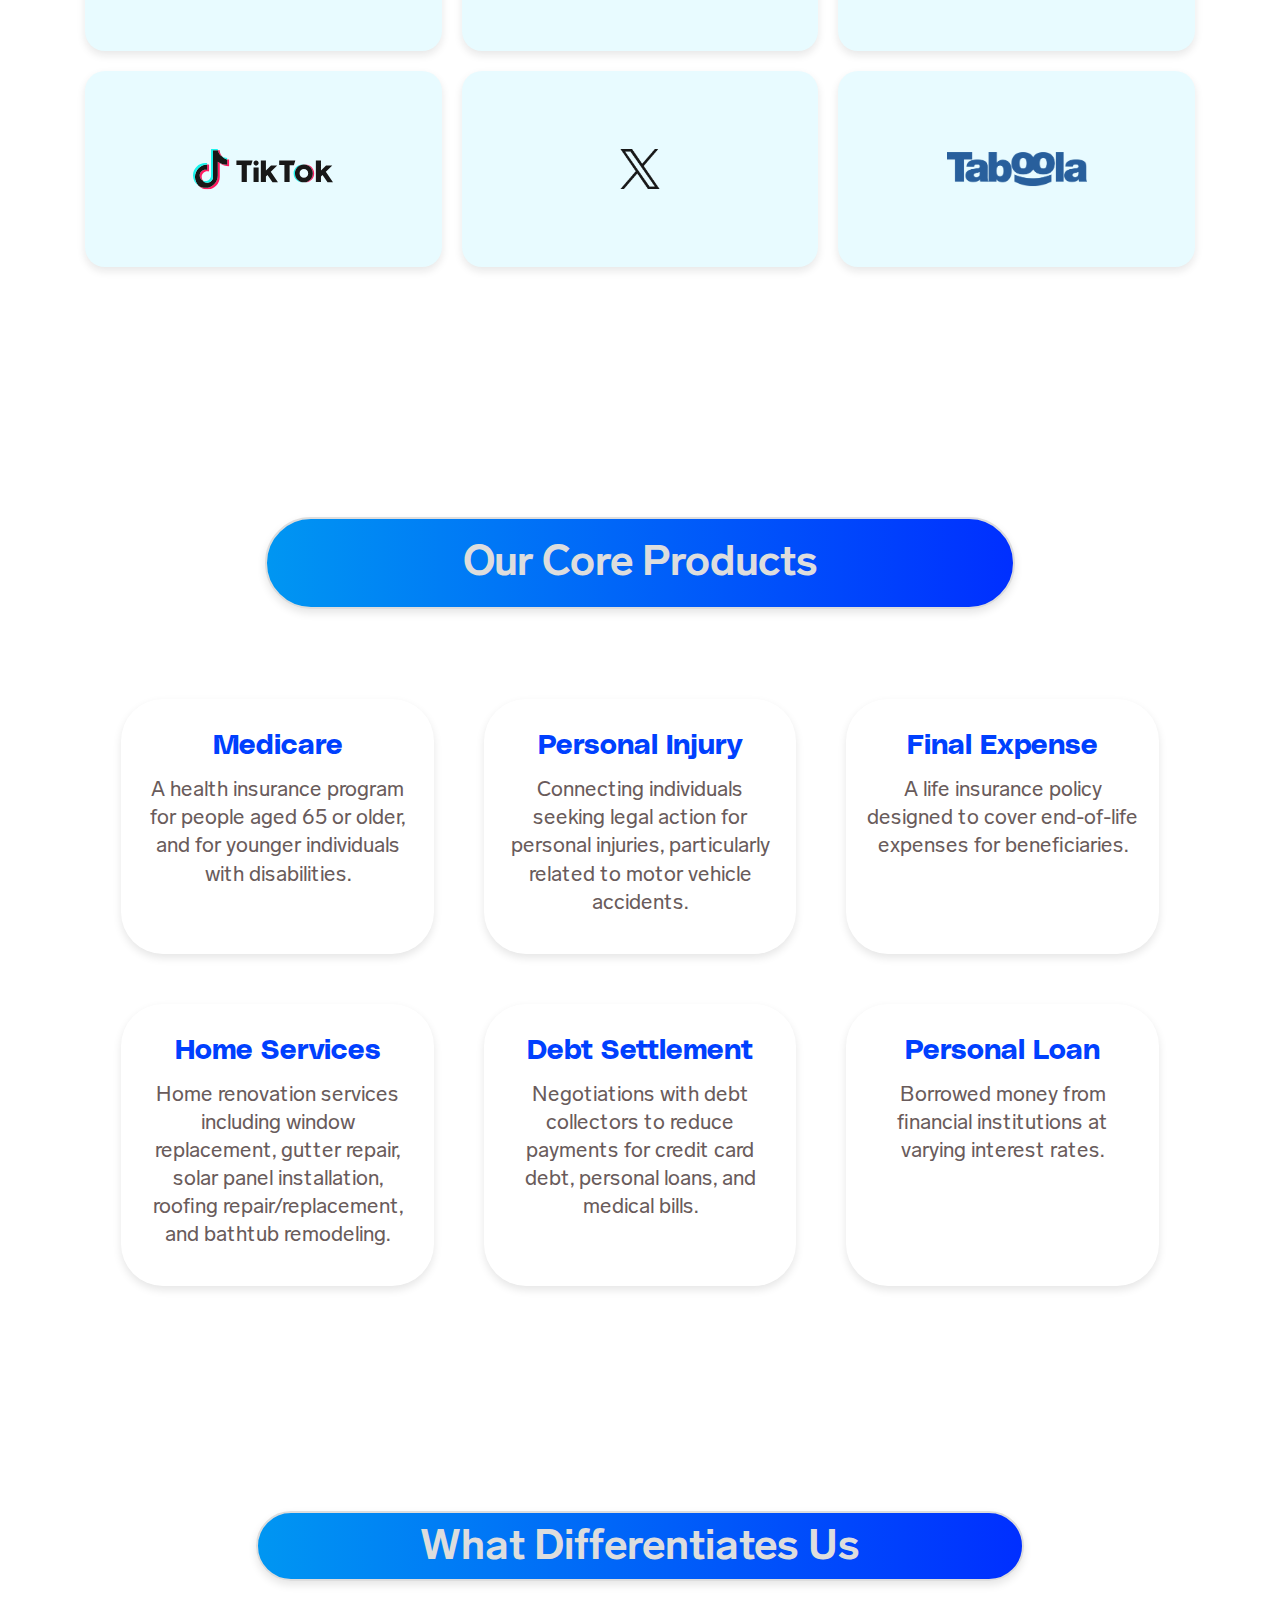
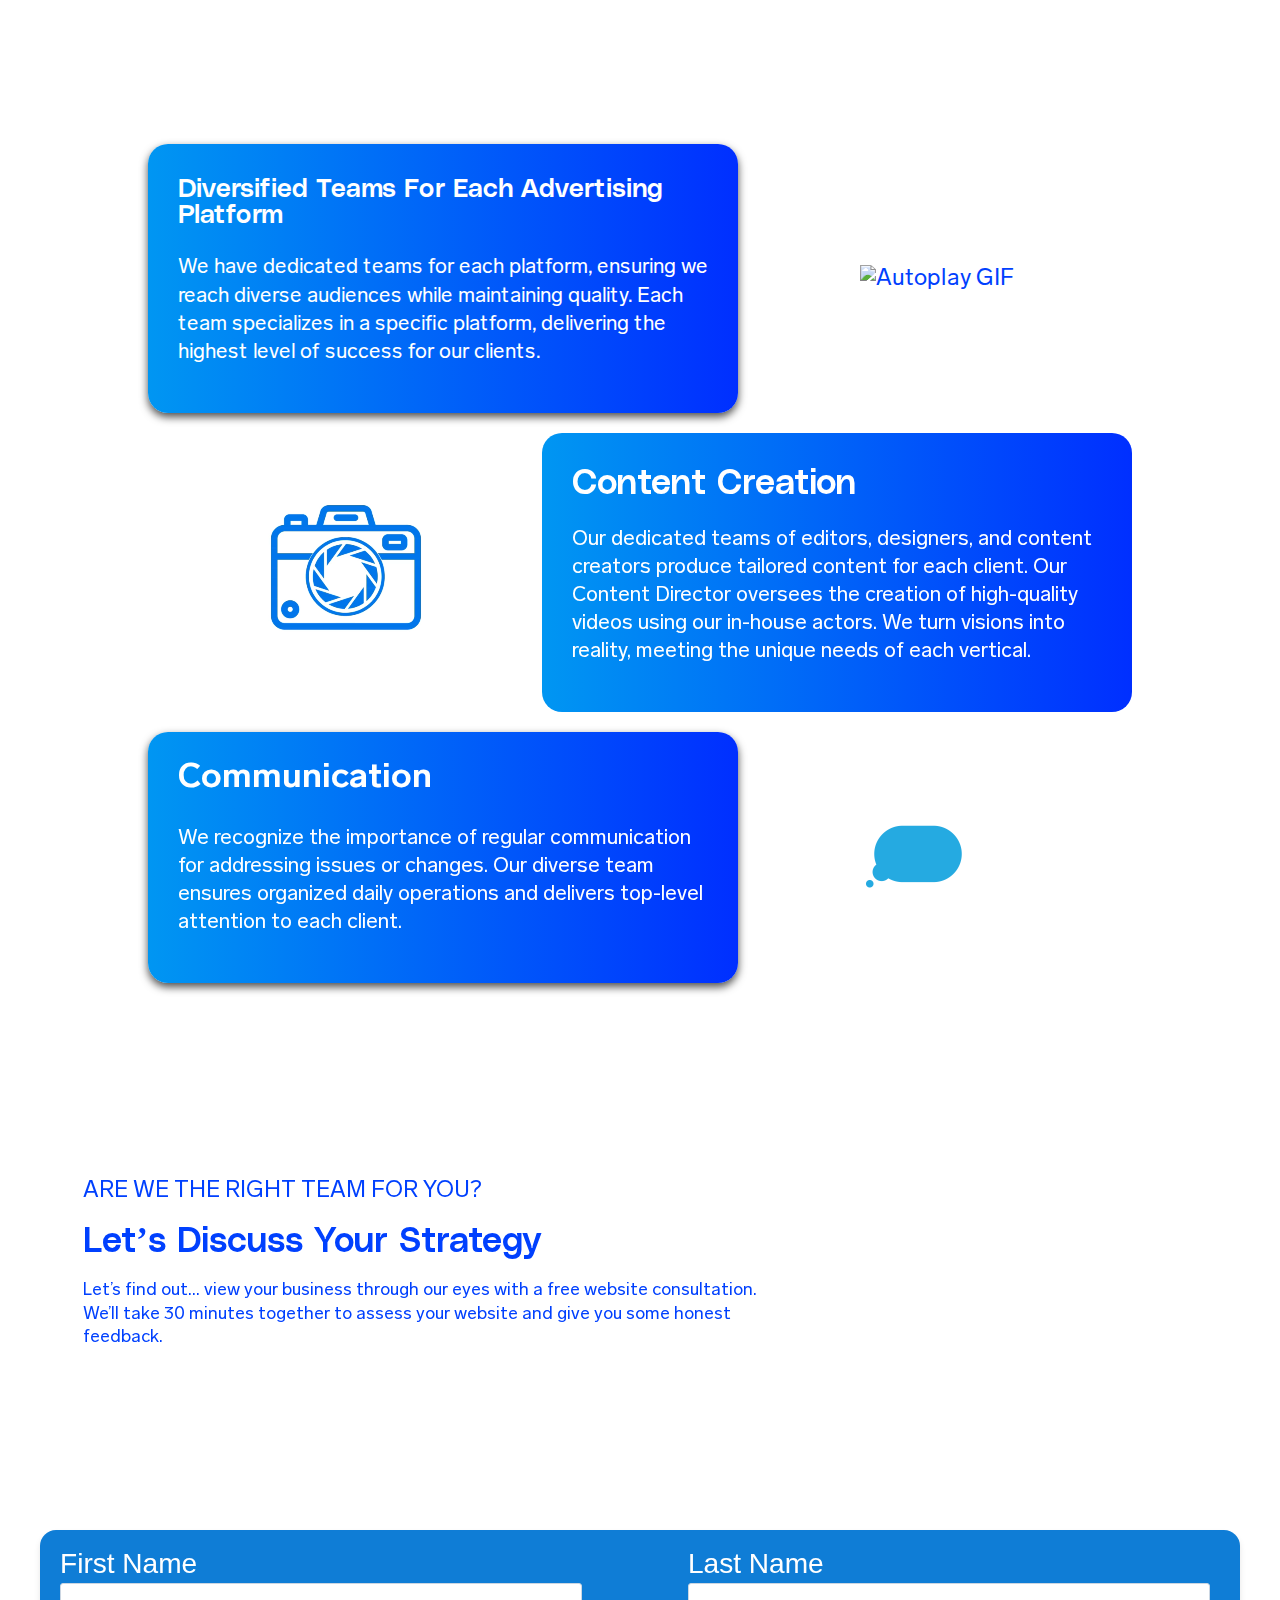
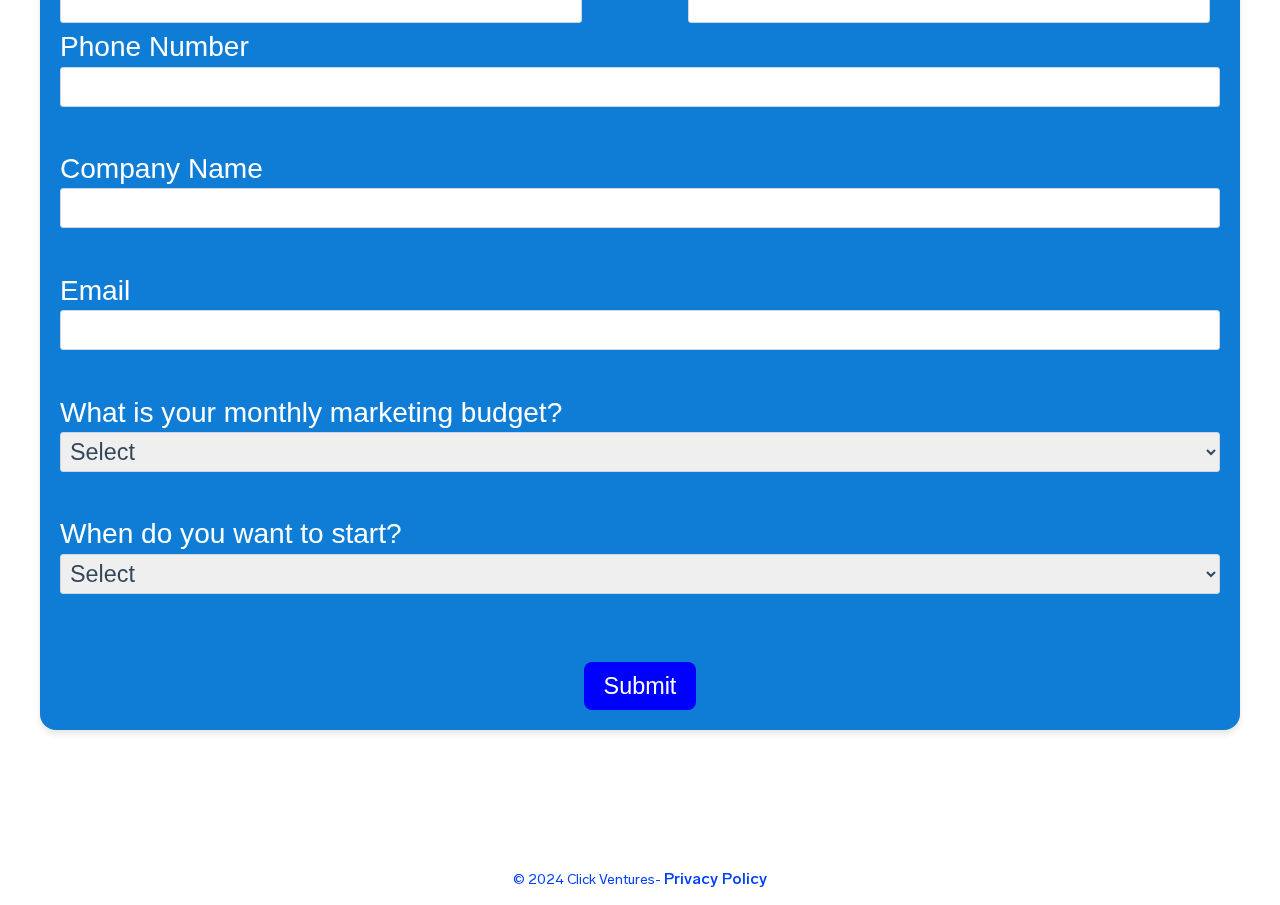
==== commit 52fdf774: "changes" ====
--- a/index.html
+++ b/index.html
@@ -63,6 +63,9 @@
   <style>
 @media (max-width: 767px) {
 
+  .tehleka{
+    margin-top: -140px;
+  } 
   .typing-container  {
         font-size: 22px;
        margin-top: -11px;
@@ -104,8 +107,8 @@
   }
   .raghibhui{
     margin-top: -90px !important;
-      width: calc(100vw - 25px);
-          margin-left: 14px;
+    width: calc(100vw - 25px);
+    margin-left: 14px;
   }
     #back-to-top {
         display: none; /* Hide the element on smaller screens */
@@ -150,8 +153,16 @@
 
   
     @media (min-width: 1600px) {
+.bigtextsmall{
+  font-size: 28px !important;
+}
+      .bigtext{
+font-size: 33px !important;
+      }
+
+
         .raghibhui {
-          margin-top: 303px !important;
+          margin-top: 220px !important;
           /* Width for higher resolution screens */
         }
       }
@@ -744,7 +755,7 @@
   </section><section class="bde-section-38-491 bde-section"> -->
   
   
-  <div id="aboutus"  class="section-container " style="margin-bottom: -150px !important;"> 
+  <div id="aboutus"  class="section-container  tehleka" style="margin-bottom: -150px !important;"> 
     <div class="bde-globalblock-38-490 bde-globalblock" >
     <div id="aboutus"    class="dead" >
       <h1 style="font-size: 1.8em!important; margin-top: 10px!important; color: #ddd!important; text-align: center;">Marketing Requires a 360° Approach</h1>
@@ -1178,13 +1189,13 @@
    
   <section class="bde-section-38-214 bde-section  glitch" id="contact" >
   <div class="section-container glitch">
-    <div class="bde-text-38-223 bde-text babar">
+    <div class="bde-text-38-223 bde-text babar bigtextsmall">
   ARE WE THE RIGHT TEAM FOR YOU?
   </div><div class="bde-globalblock-38-255 bde-globalblock">
   <div class="bde-div-32466-100 bde-div">
-  <h2 class="bde-heading-32466-101 bde-heading mobrepair">
+  <h2 class="bde-heading-32466-101 bde-heading mobrepair bigtext">
   Let’s Discuss Your Strategy
-  </h2><div class="bde-text-32466-102 bde-text">
+  </h2><div class="bde-text-32466-102 bde-text bigtext">
   Let’s find out… view your business through our eyes with a free website consultation. <br>We’ll take 30 minutes together to assess your website and give you some honest feedback.
   </div>
   
--- a/css/post-38.css
+++ b/css/post-38.css
@@ -1753,7 +1753,7 @@
   .dead {
     max-width: 100% !important;
     margin: 43px auto !important;
-    font-size: .5em;
+    font-size: .4em;
     
   }
   .tension{
